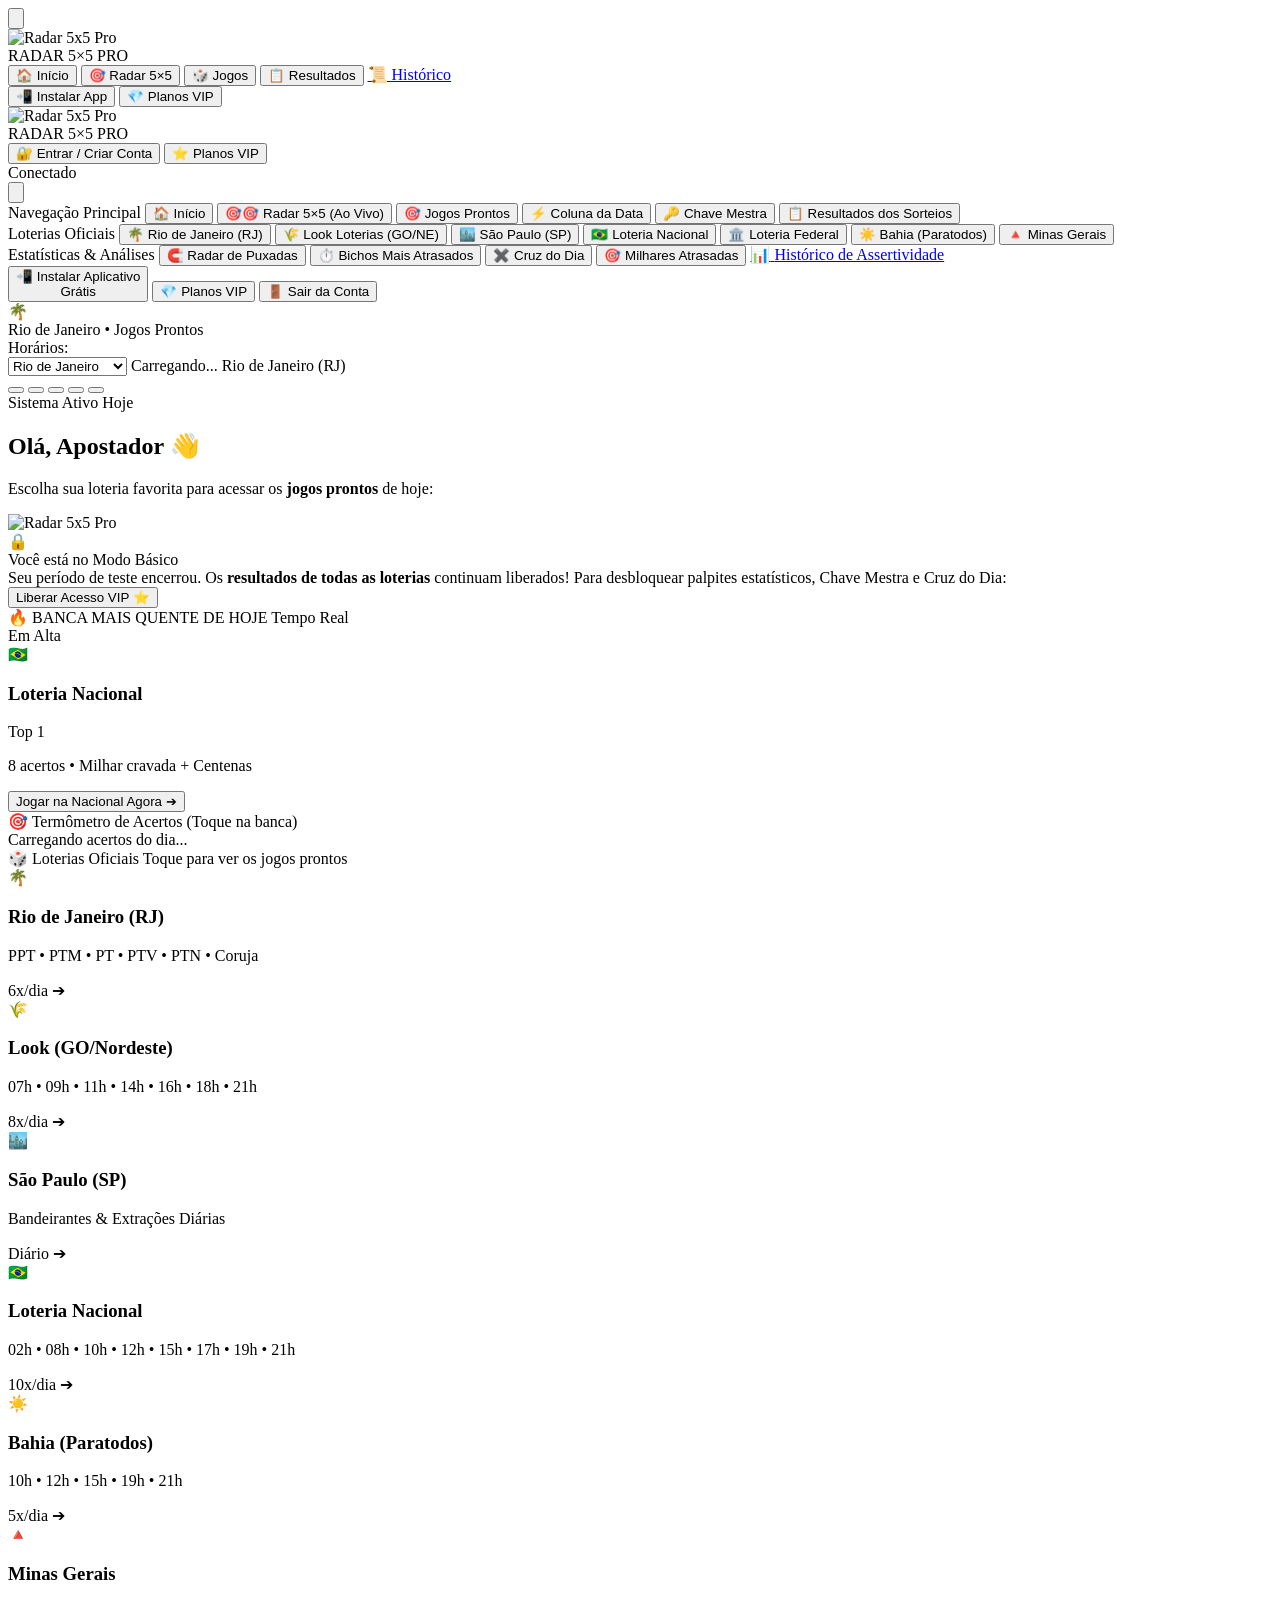
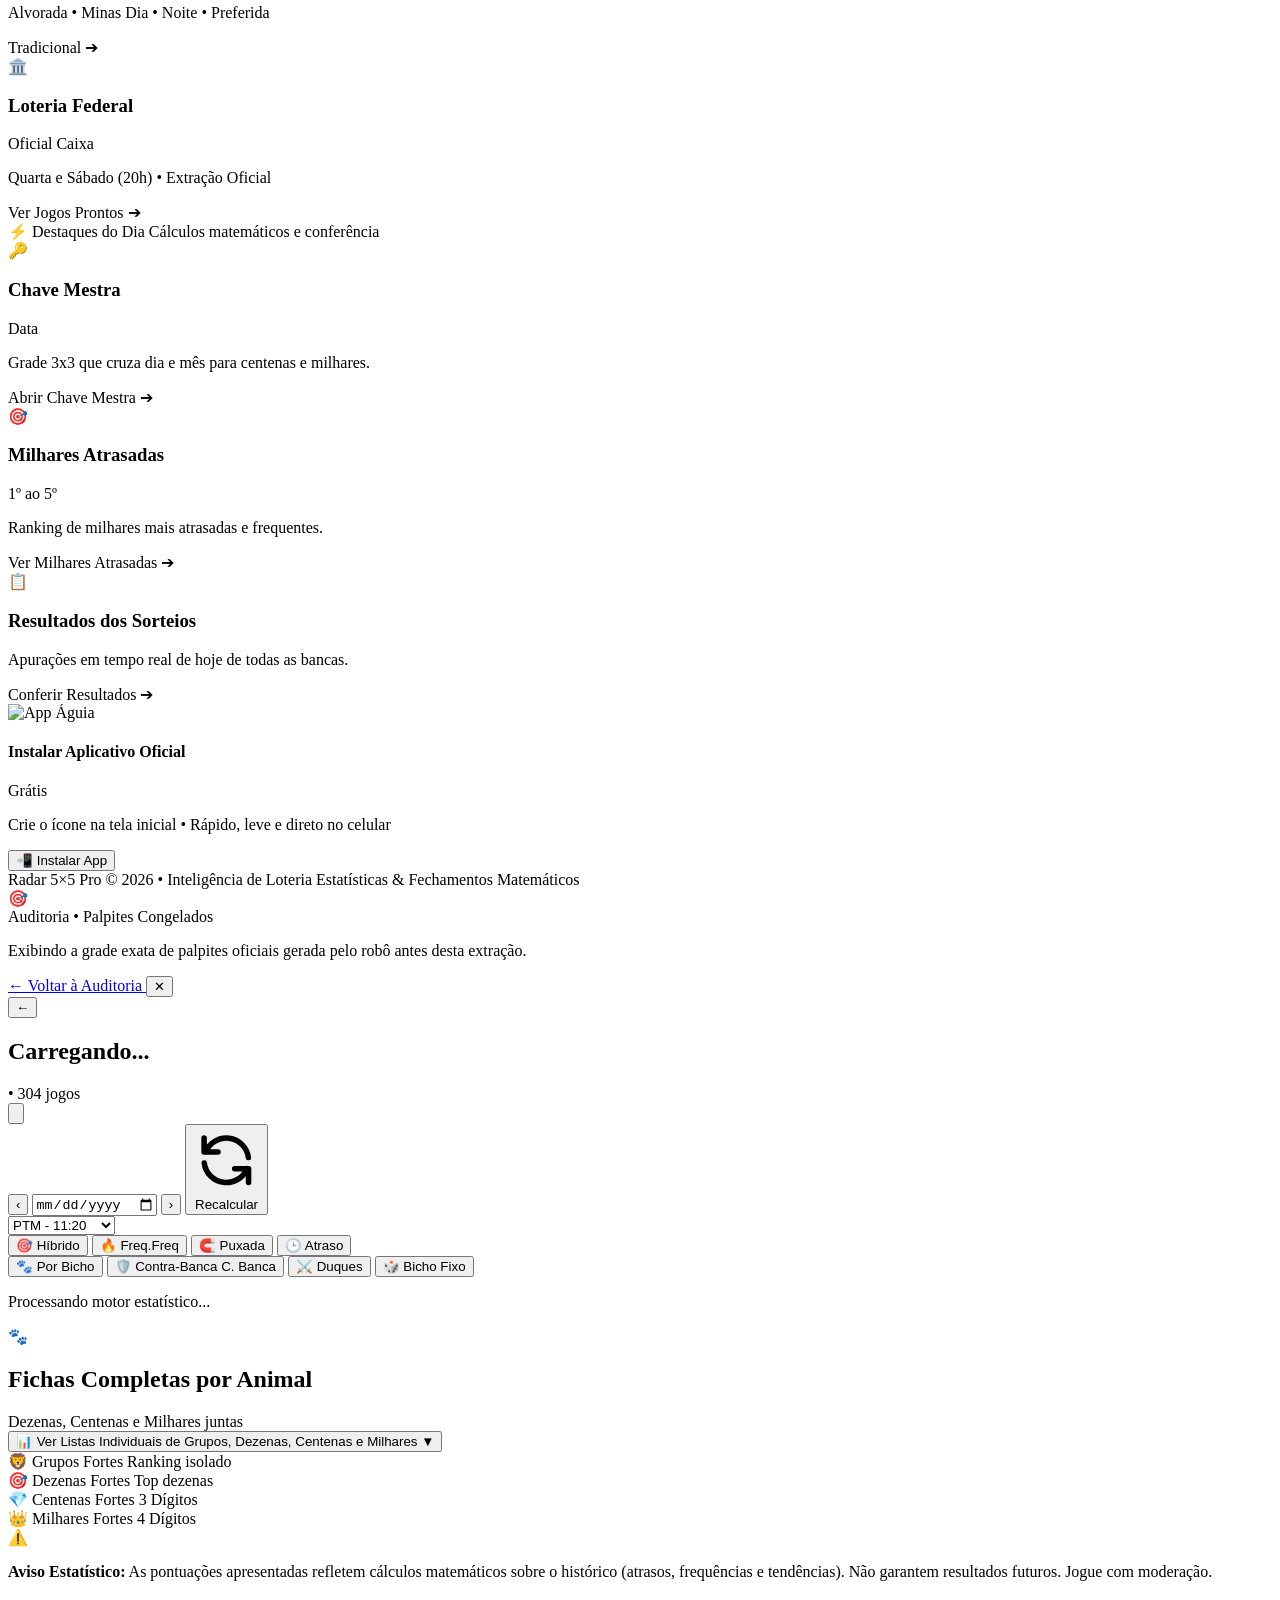
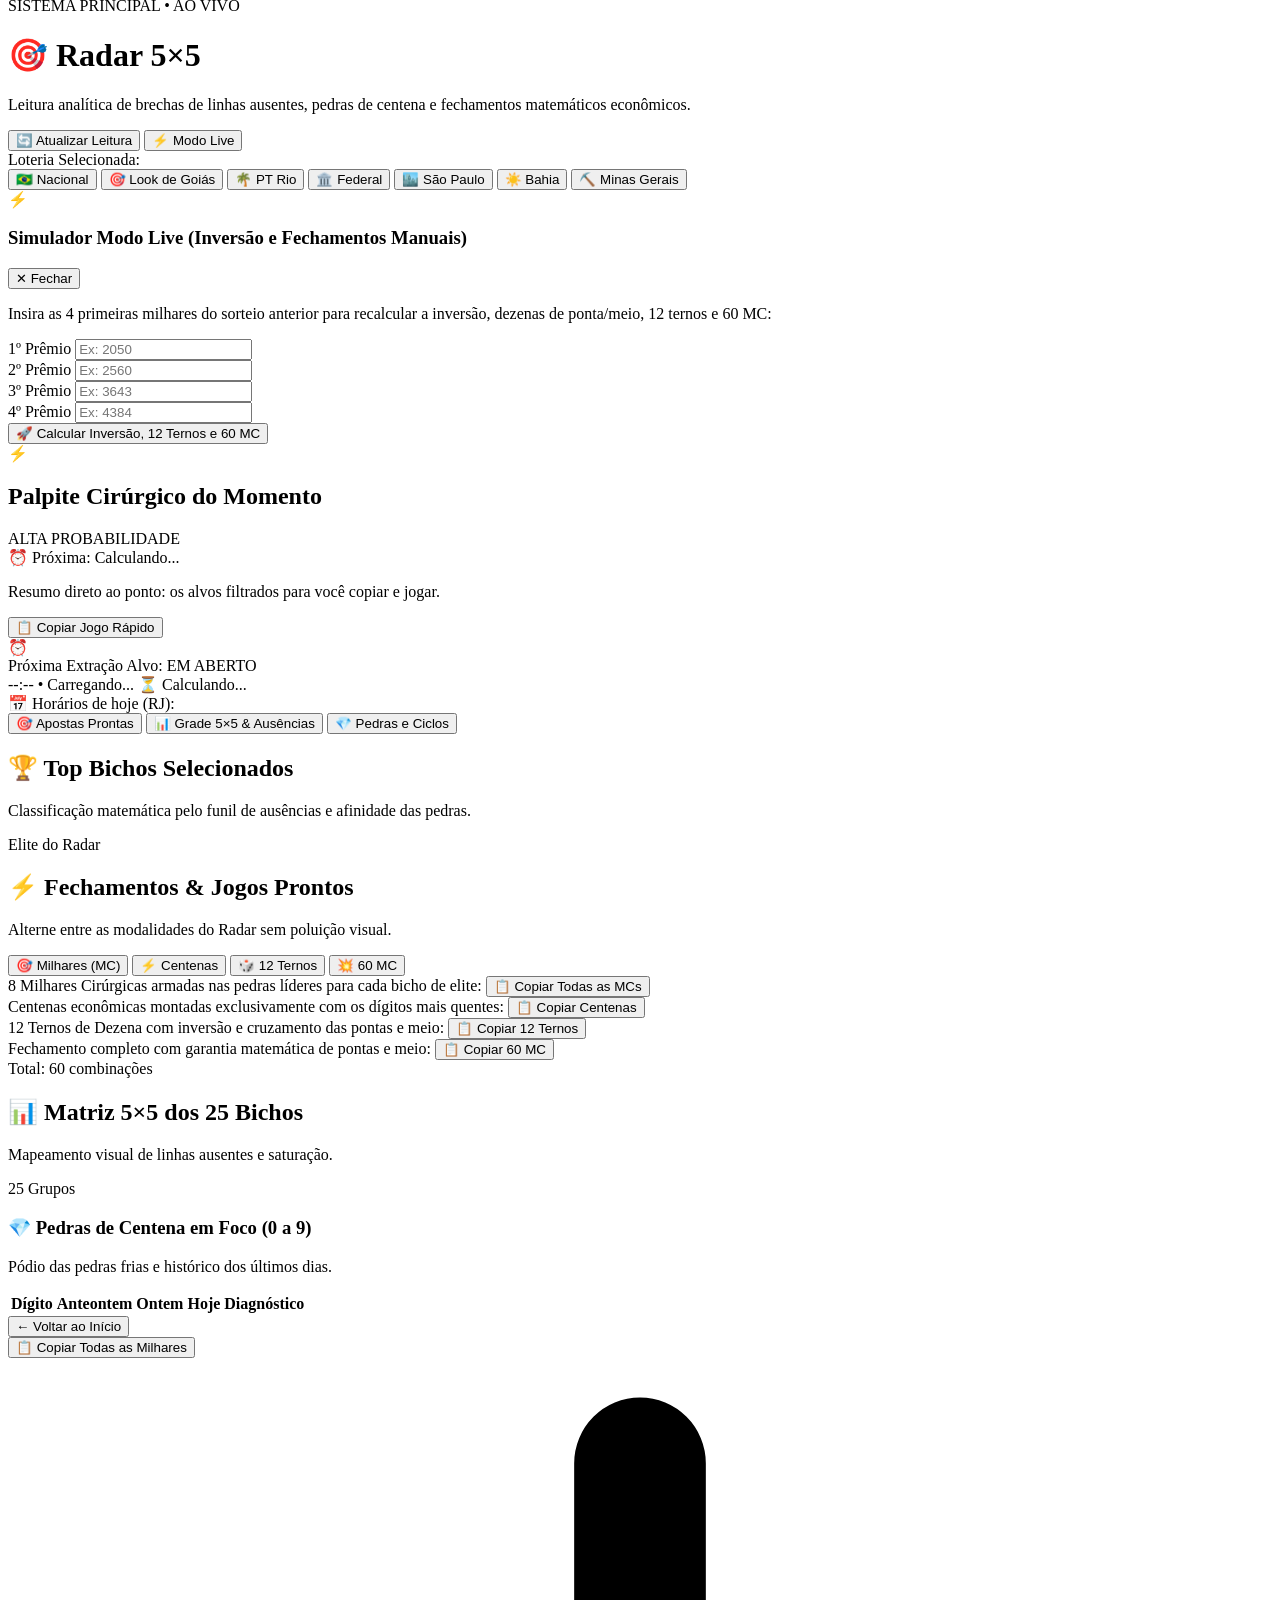
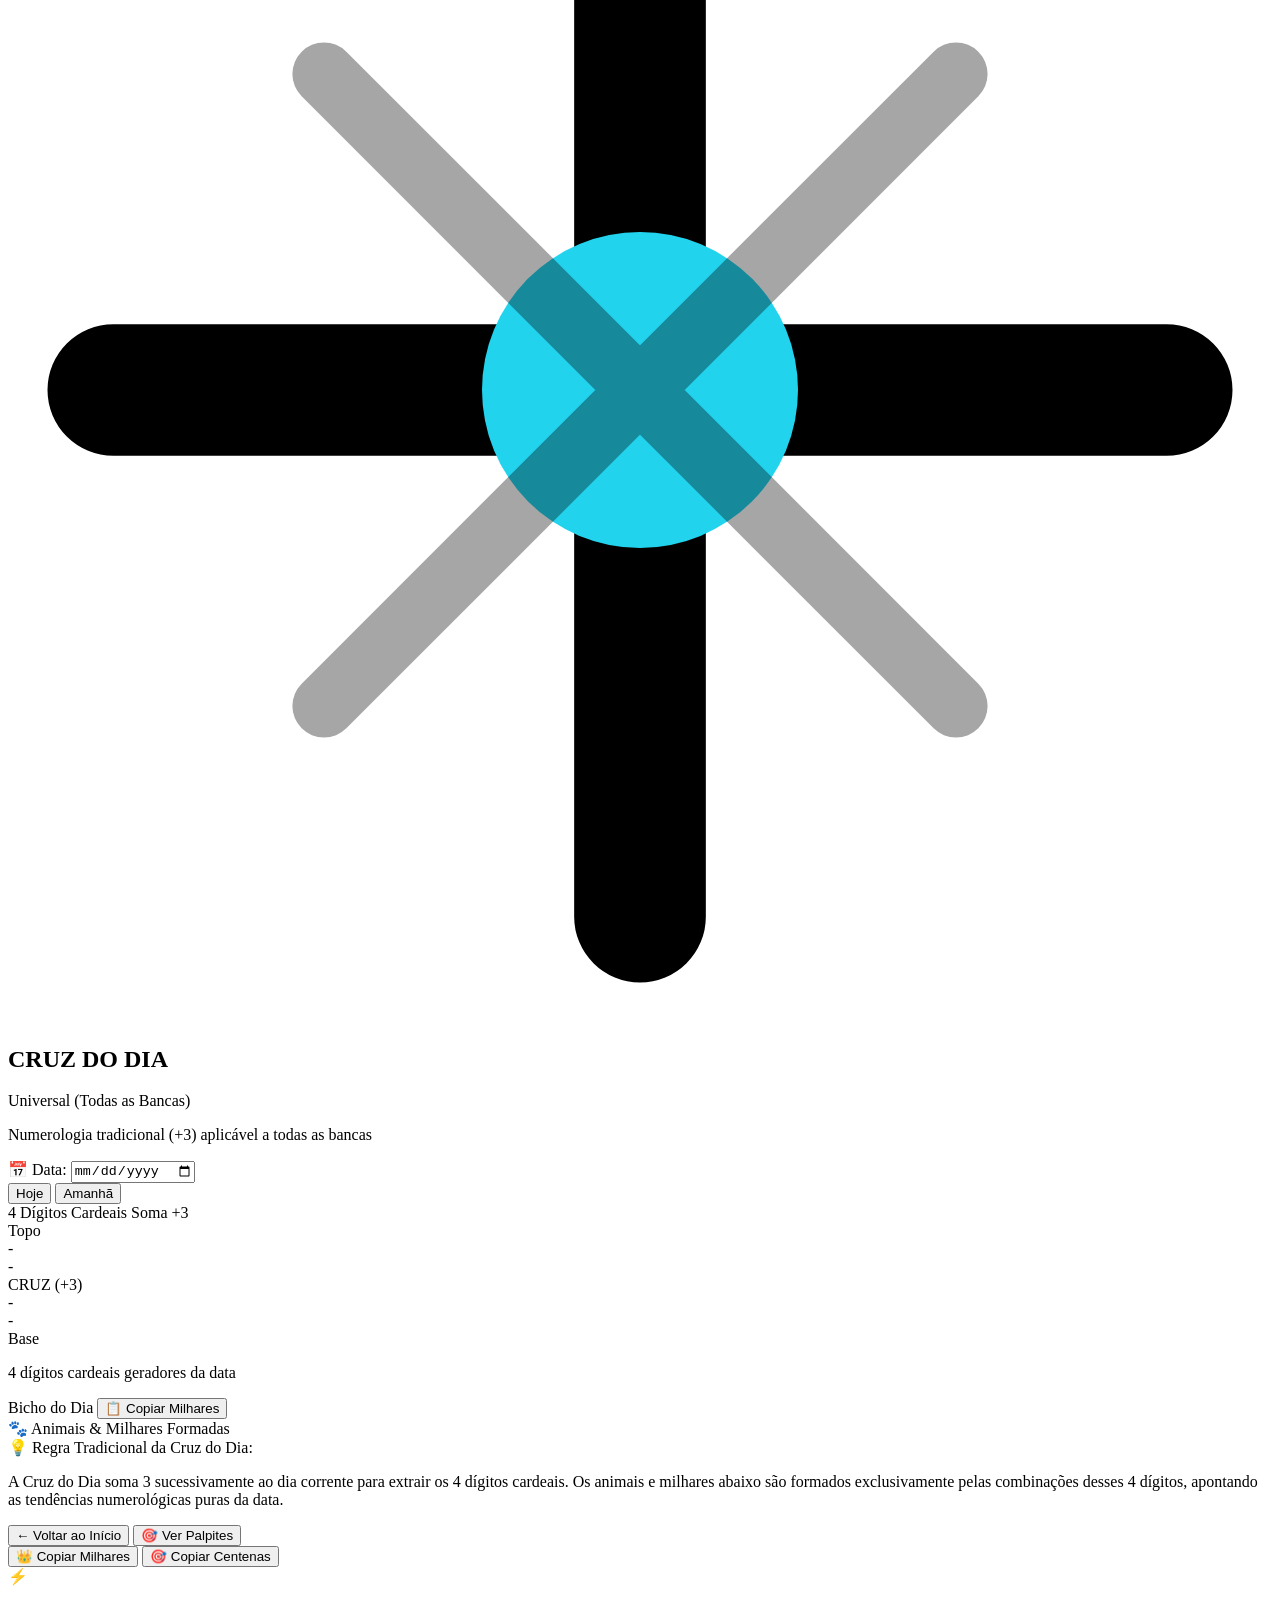
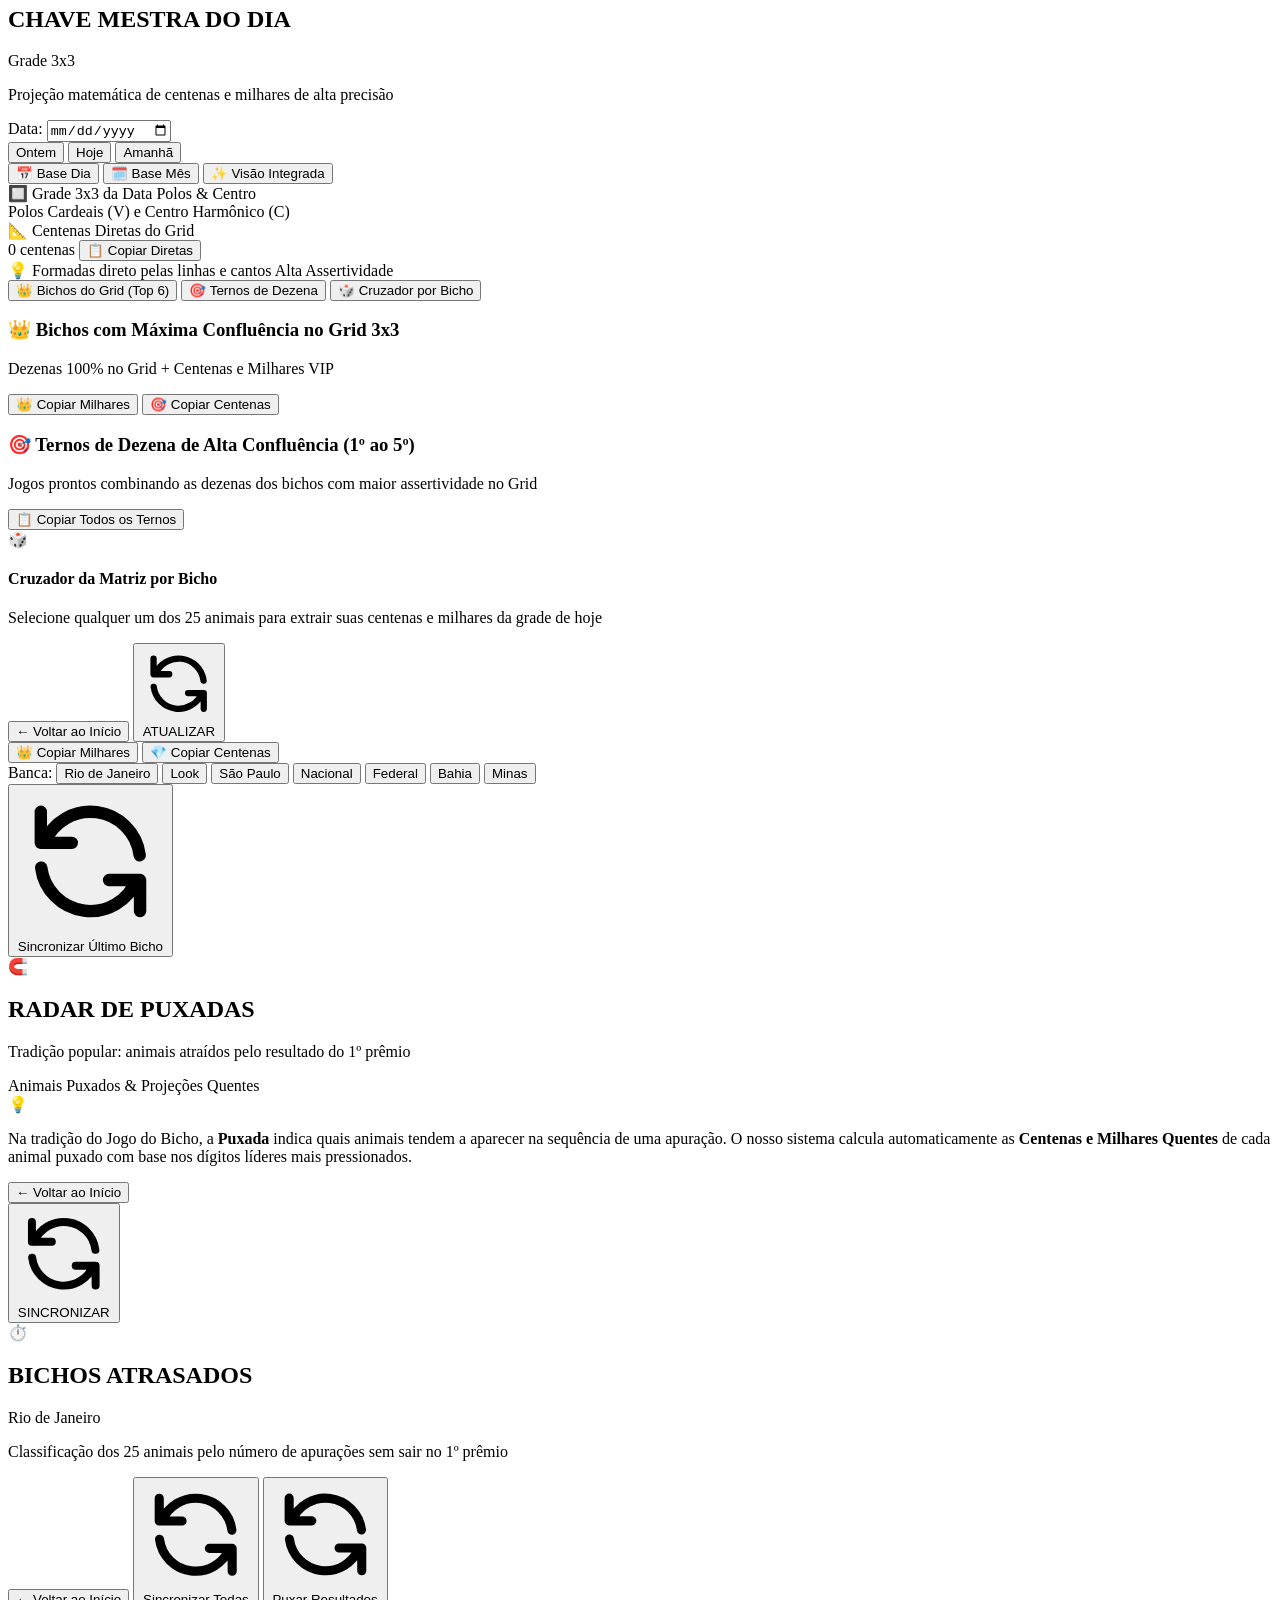
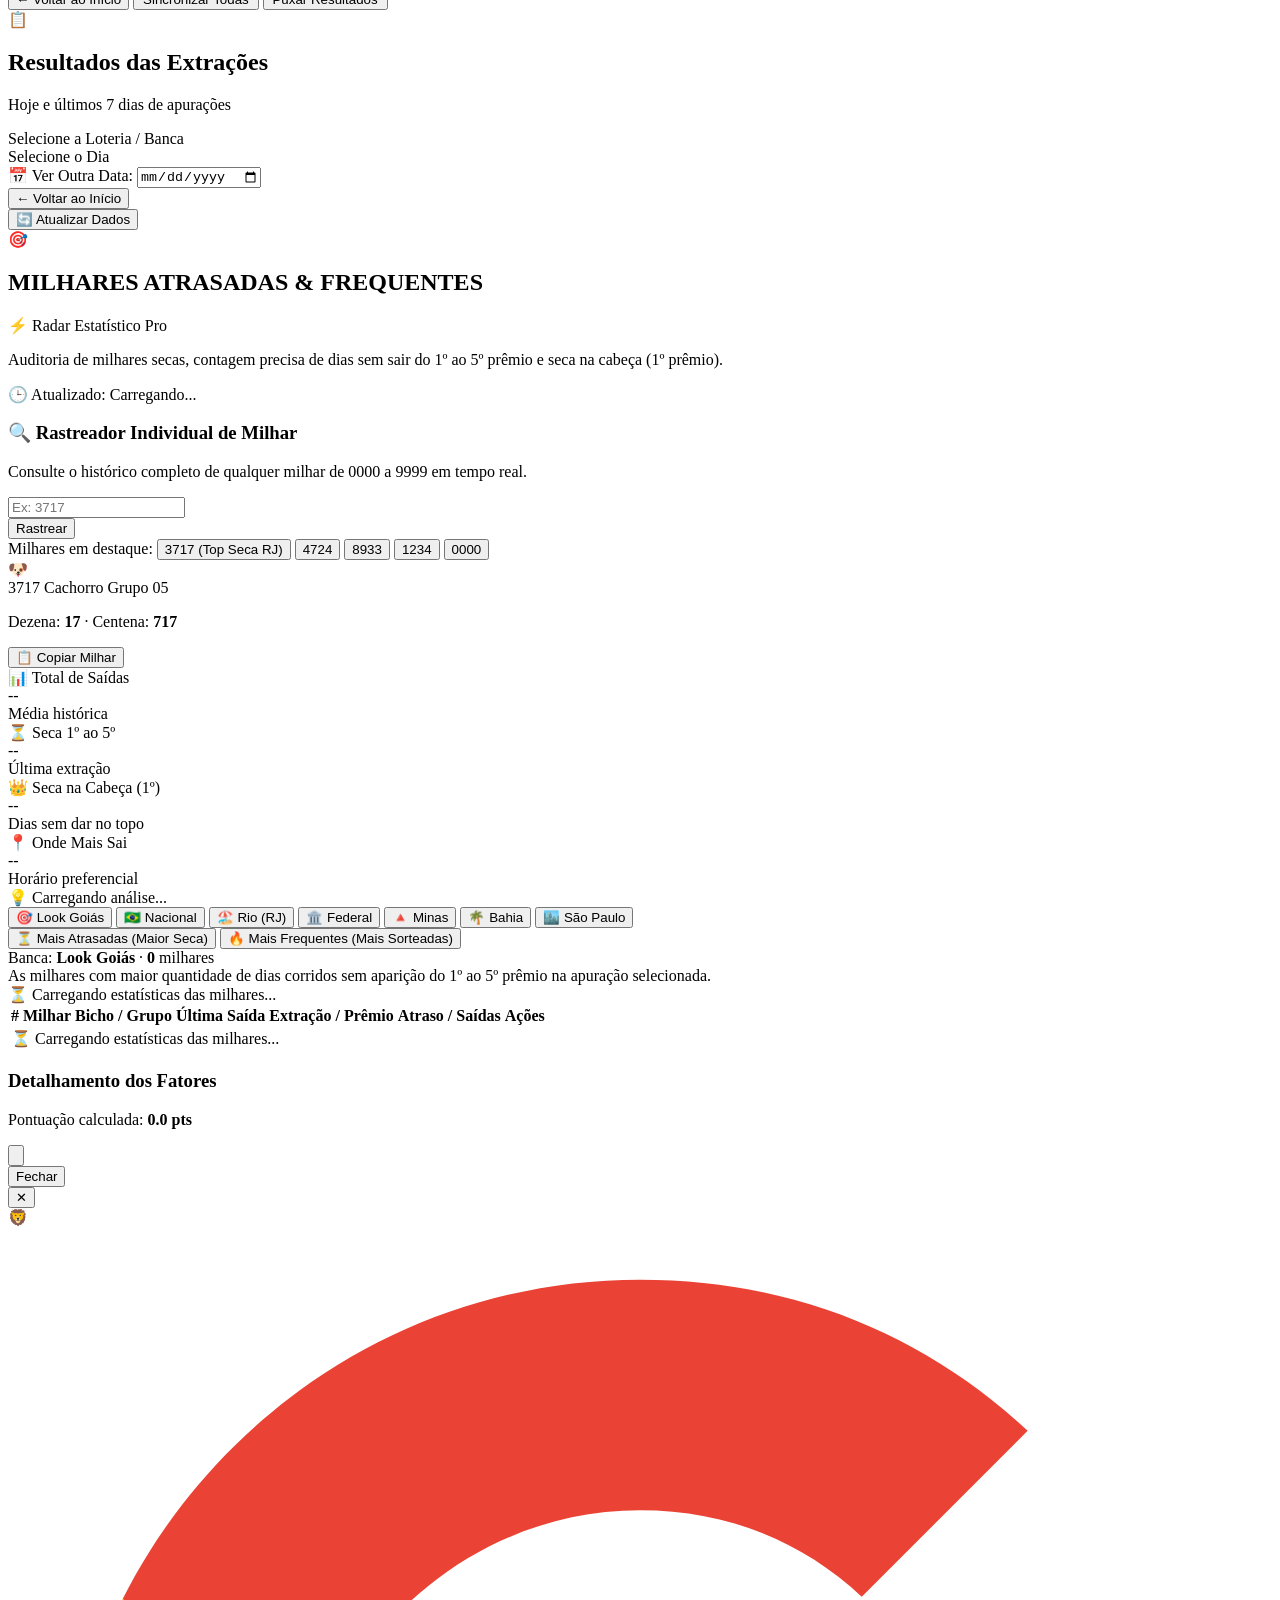
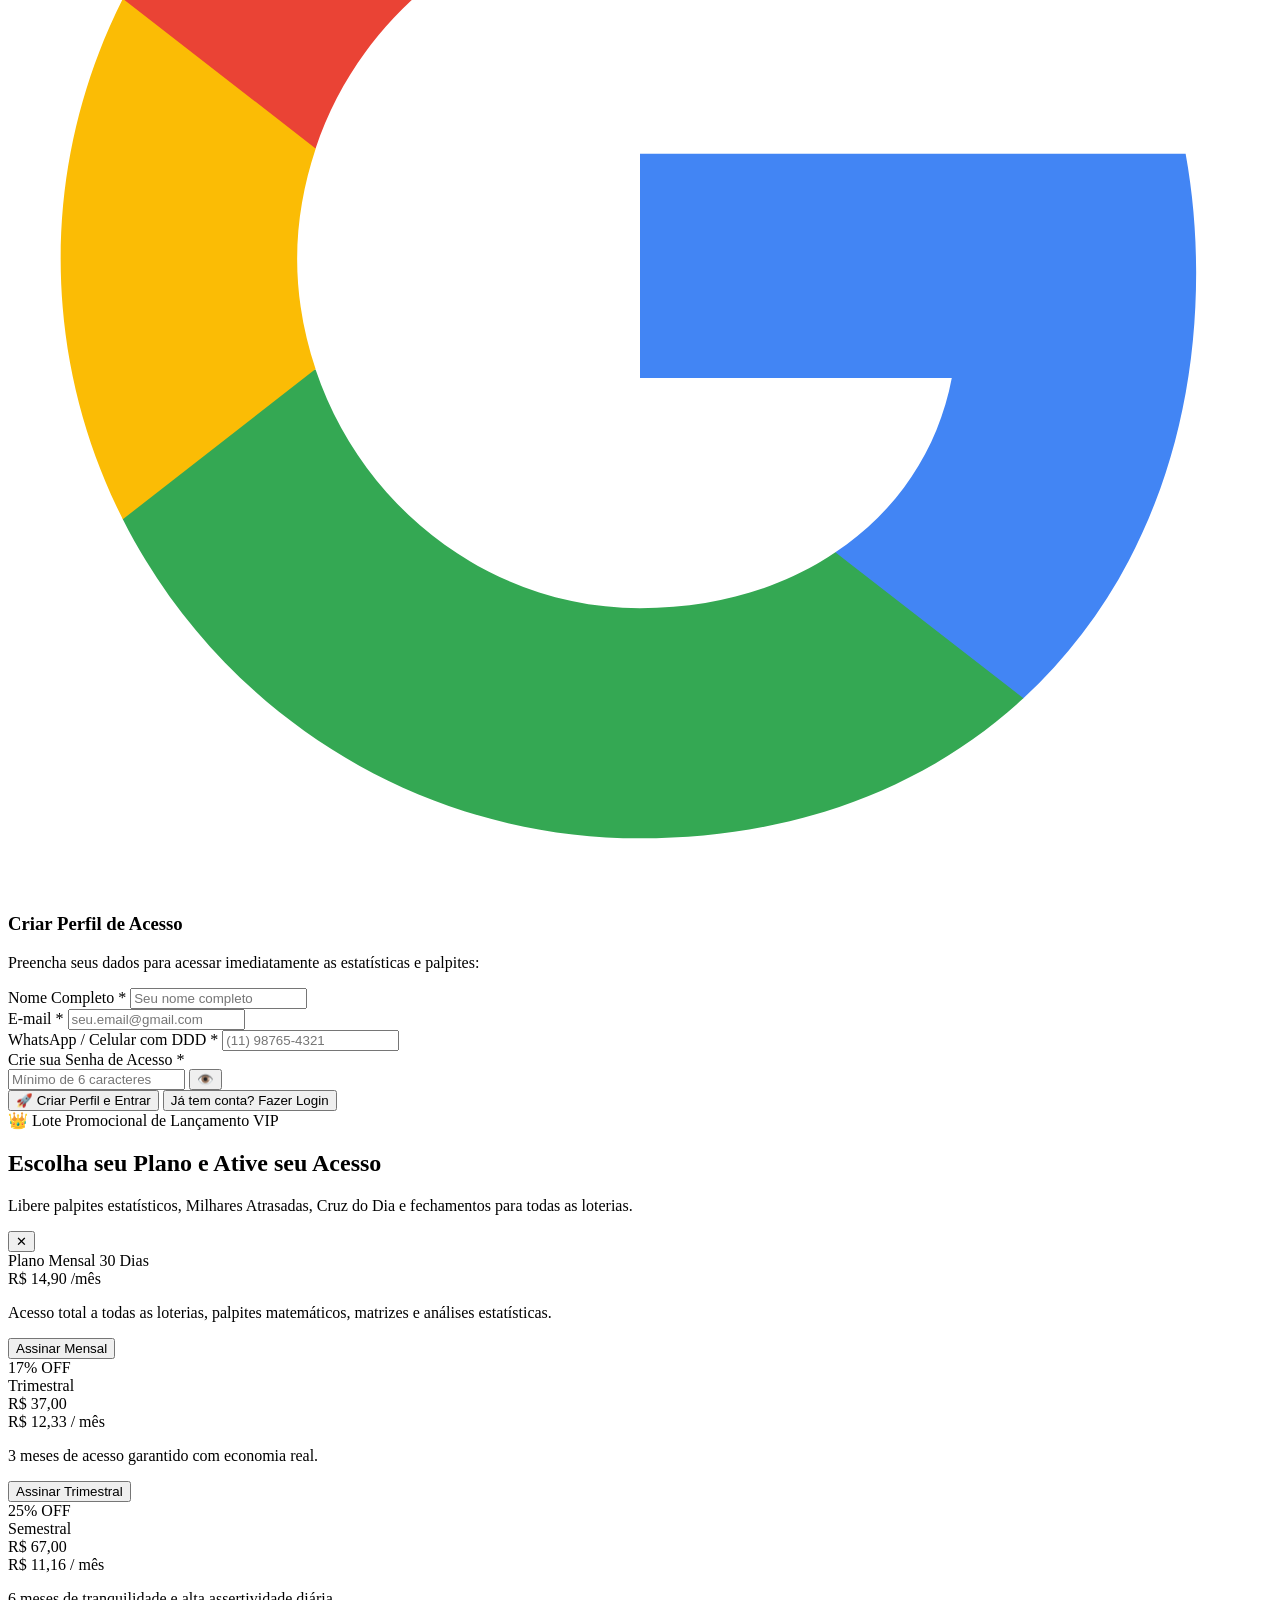
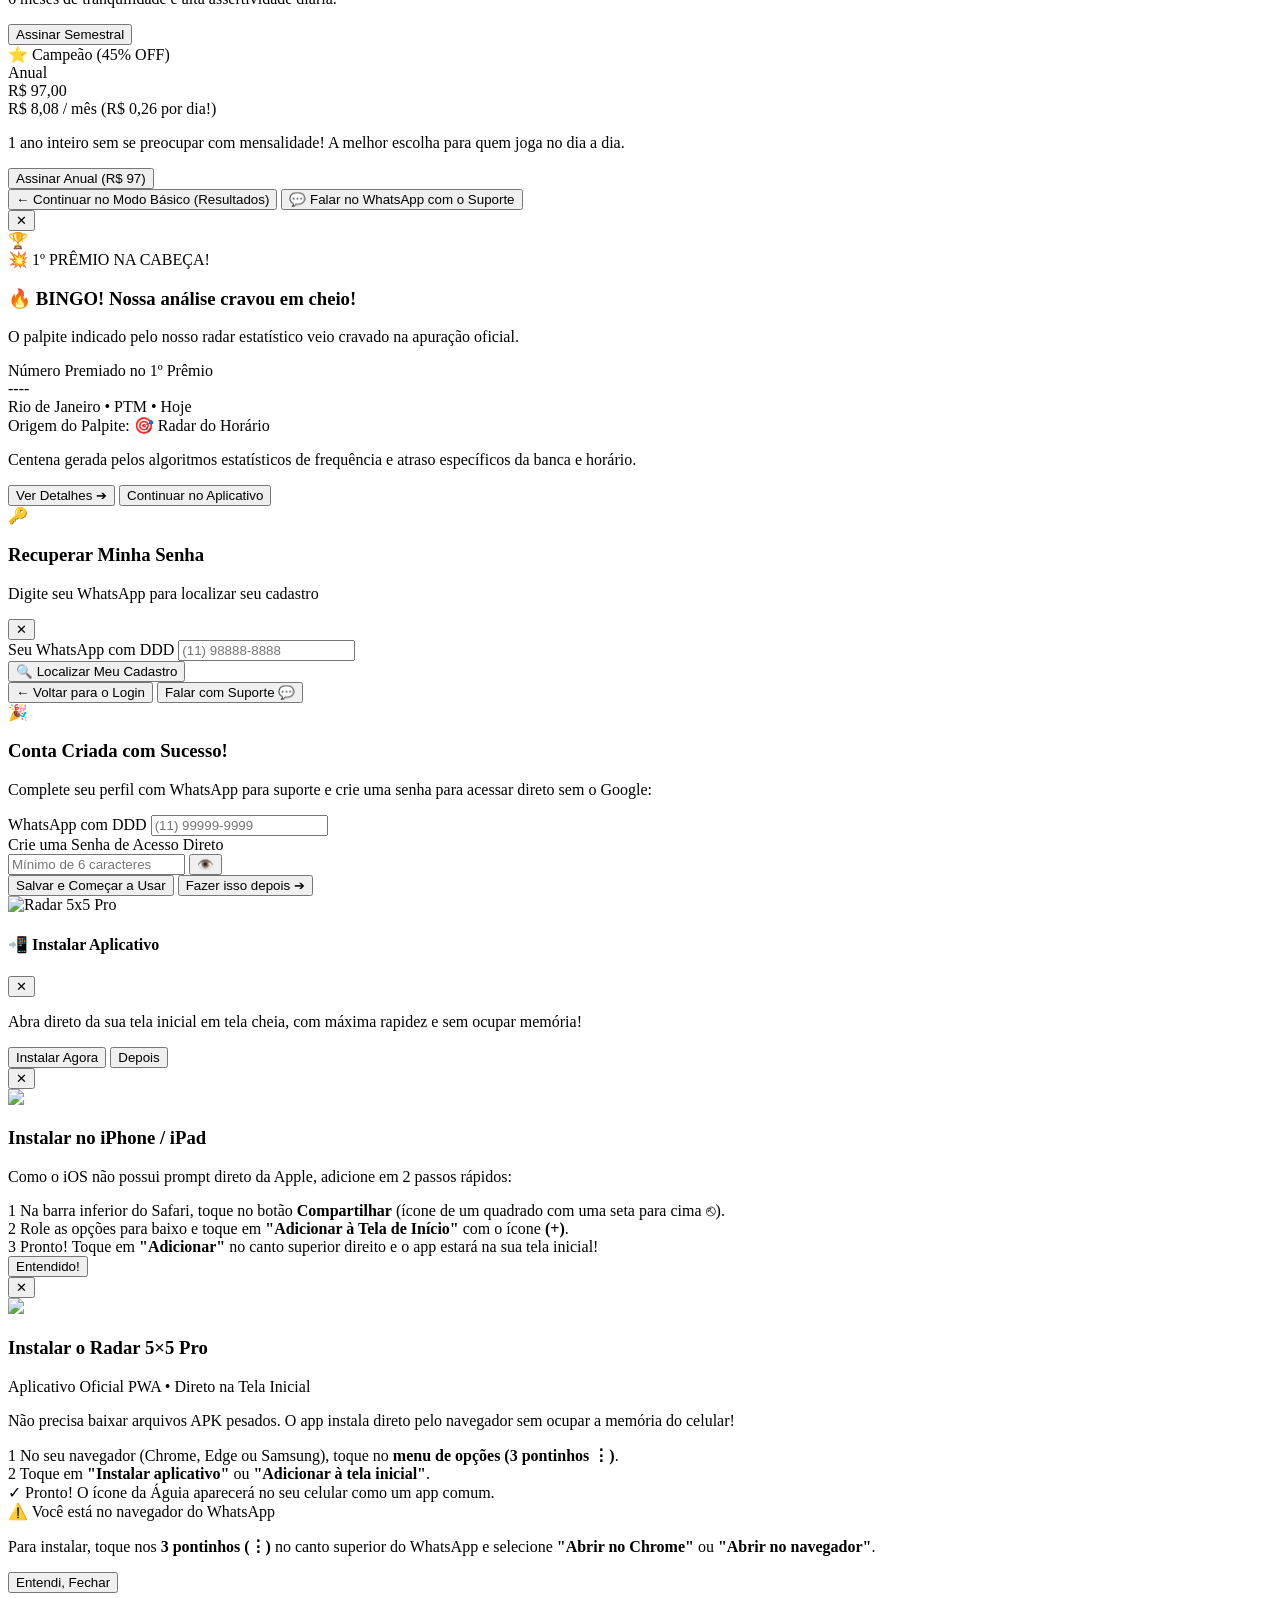
==== frontend/index.html @ 2bdca21e "fix(index): change WhatsApp support greeting to generic Suporte" ====
<!DOCTYPE html>
<html lang="pt-BR" class="dark">
<head>
  <meta charset="UTF-8" />
  <script>
    if ('serviceWorker' in navigator) {
      navigator.serviceWorker.getRegistrations().then(function(regs) {
        for (let r of regs) r.unregister();
      });
    }
    if ('caches' in window) {
      caches.keys().then(function(keys) {
        for (let k of keys) caches.delete(k);
      });
    }
  </script>
  <meta http-equiv="Cache-Control" content="no-cache, no-store, must-revalidate" />
  <meta http-equiv="Pragma" content="no-cache" />
  <meta http-equiv="Expires" content="0" />
  <link rel="dns-prefetch" href="//cdn.tailwindcss.com" />
  <link rel="preconnect" href="https://cdn.tailwindcss.com" crossorigin />
  <meta name="viewport" content="width=device-width, initial-scale=1.0, maximum-scale=1.0, user-scalable=no" />
  <title>RADAR 5×5 PRO — Inteligência de Loteria & Fechamentos</title>
  <!-- Tailwind CSS CDN -->
  <script src="https://cdn.tailwindcss.com"></script>
  <!-- Google Identity Services (Sign In with Google) -->
    <script>
    tailwind.config = {
      darkMode: 'class',
      theme: {
        extend: {
          colors: {
            brand: {
              50: '#eef2ff',
              100: '#e0e7ff',
              500: '#6366f1',
              600: '#4f46e5',
              700: '#4338ca',
              900: '#312e81',
            }
          }
        }
      }
    }
  </script>
    <!-- PWA & Mobile Web App Meta Tags -->
  <link rel="manifest" href="/manifest.json?v=2.0" />
  <meta name="theme-color" content="#0B0F19" />
  <meta name="mobile-web-app-capable" content="yes" />
  <meta name="apple-mobile-web-app-capable" content="yes" />
  <meta name="apple-mobile-web-app-status-bar-style" content="black-translucent" />
  <meta name="apple-mobile-web-app-title" content="Radar 5x5" />
  <link rel="apple-touch-icon" href="/img/apple-touch-icon.png?v=2.0" />
  <link rel="apple-touch-icon" sizes="180x180" href="/img/apple-touch-icon.png?v=2.0" />
  <link rel="apple-touch-icon" sizes="192x192" href="/img/icon-192.png?v=2.0" />
  <link rel="icon" type="image/png" href="/img/favicon.png?v=108.0" />
  <link rel="stylesheet" href="/css/style.css?v=1793032831" />
  <!-- Prevenção imediata de flash da tela de login para usuários autenticados -->
  <script>
    (function() {
      try {
        var t = localStorage.getItem('bicho_tenant') || sessionStorage.getItem('bicho_tenant');
        if (t) {
          document.documentElement.classList.add('is-authenticated');
        }
      } catch(e) {}
    })();
  </script>
  <style>
    /* Modo Degustação / Navegação Livre para Visitantes */
    #app-auth-gate {
      display: none;
    }
    #app-auth-gate.is-open {
      display: block !important;
    }
    #app-main-header {
      display: block !important;
    }
    #main-content-container {
      display: block !important;
      pointer-events: auto !important;
    }
    /* Barra de Navegação Mobile Flutuante Ativa */
    #mob-bottom-nav {
      display: block !important;
      pointer-events: auto !important;
    }
    @media (min-width: 768px) {
      #mob-bottom-nav,
      html.is-authenticated #mob-bottom-nav {
        display: none !important;
      }
    }
  </style>
  <script>
    function switchAuthGateTab(tab) {
      var tabLogin = document.getElementById('tab-auth-login');
      var tabReg = document.getElementById('tab-auth-register');
      var panelLogin = document.getElementById('panel-auth-login');
      var panelReg = document.getElementById('panel-auth-register');

      var activeClass = 'py-2.5 rounded-xl font-bold text-xs transition-all flex items-center justify-center gap-1.5 bg-amber-500 text-slate-950 shadow-md shadow-amber-500/20 cursor-pointer select-none';
      var inactiveClass = 'py-2.5 rounded-xl font-bold text-xs transition-all flex items-center justify-center gap-1.5 text-slate-400 hover:text-white cursor-pointer select-none';

      if (tab === 'login') {
        if (tabLogin) tabLogin.className = activeClass;
        if (tabReg) tabReg.className = inactiveClass;
        if (panelLogin) panelLogin.classList.remove('hidden');
        if (panelReg) panelReg.classList.add('hidden');
      } else {
        if (tabReg) tabReg.className = activeClass;
        if (tabLogin) tabLogin.className = inactiveClass;
        if (panelReg) panelReg.classList.remove('hidden');
        if (panelLogin) panelLogin.classList.add('hidden');
      }
    }
    window.switchAuthGateTab = switchAuthGateTab;

    function toggleEmailSignupForm() {
      var c = document.getElementById('container-email-signup');
      var icon = document.getElementById('icon-toggle-email');
      if (!c) return;
      var isHidden = c.classList.contains('hidden');
      if (isHidden) {
        c.classList.remove('hidden');
        if (icon) icon.classList.add('rotate-180');
        var nameInput = document.getElementById('reg-input-name');
        if (nameInput) setTimeout(function() { nameInput.focus(); }, 50);
      } else {
        c.classList.add('hidden');
        if (icon) icon.classList.remove('rotate-180');
      }
    }
    window.toggleEmailSignupForm = toggleEmailSignupForm;


    function triggerGoogleOneTap() {
      if (window.google && window.google.accounts && window.google.accounts.id) {
        window.google.accounts.id.prompt();
      } else {
        if (typeof showToast === 'function') {
          showToast('Serviço Google inicializando... Ou preencha os dados abaixo.', 'info');
        }
      }
    }
    window.triggerGoogleOneTap = triggerGoogleOneTap;
  </script>

  <script>
    (function() {
      try {
        var hash = window.location.hash.replace('#', '');
        var saved = localStorage.getItem('bicho_active_screen');
        var valid = ['home', 'palpites', 'coluna-data', 'cruz', 'puxadas', 'atrasados', 'resultados', 'milhares-atrasadas', 'centena-master', 'matriz'];
        var target = (hash && valid.indexOf(hash) !== -1) ? hash : ((saved && valid.indexOf(saved) !== -1) ? saved : 'home');
        if (target && target !== 'home') {
          document.documentElement.setAttribute('data-initial-screen', target);
        }
      } catch(e) {}
    })();
  </script>
  <style id="screen-persistence-styles">
    html[data-initial-screen] #view-home { display: none !important; }
    html[data-initial-screen="palpites"] #view-palpites { display: block !important; }
    html[data-initial-screen="coluna-data"] #view-coluna-data { display: block !important; }
    html[data-initial-screen="cruz"] #view-cruz { display: block !important; }
    html[data-initial-screen="puxadas"] #view-puxadas { display: block !important; }
    html[data-initial-screen="atrasados"] #view-atrasados { display: block !important; }
    html[data-initial-screen="resultados"] #view-resultados { display: block !important; }
    html[data-initial-screen="milhares-atrasadas"] #view-milhares-atrasadas { display: block !important; }
    html[data-initial-screen="centena-master"] #view-centena-master { display: block !important; }
    html[data-initial-screen="matriz"] #view-matriz { display: block !important; }

    /* Ocultar elementos de instalacao PWA para quem ja baixou/instalou */
    html.app-is-installed #home-card-install-app,
    html.app-is-installed #auth-gate-install-box,
    html.app-is-installed #btn-drawer-install,
    html.app-is-installed #pwa-install-banner,
    html.app-is-installed .pwa-install-btn,
    html.app-is-installed [data-pwa-install] {
      display: none !important;
    }
  </style>
  <!-- Captura antecipada e deteccao de PWA instalado -->
  <script>
    (function() {
      // Se já está instalado (Standalone / PC app / Mobile app / Marcado no LocalStorage)
      var isInstalled = window.matchMedia('(display-mode: standalone)').matches ||
                        window.matchMedia('(display-mode: window-controls-overlay)').matches ||
                        window.navigator.standalone === true ||
                        localStorage.getItem('pwa_installed') === 'true';
      if (isInstalled) {
        document.documentElement.classList.add('app-is-installed');
        try { localStorage.setItem('pwa_installed', 'true'); } catch (e) {}
      }
    })();
    window._deferredPWAInstallPrompt = null;
    window.addEventListener('beforeinstallprompt', function(e) {
      e.preventDefault();
      window._deferredPWAInstallPrompt = e;
      console.log('[PWA HEAD] Evento beforeinstallprompt capturado com sucesso!');
    });
  </script>
</head>
<body class="bg-slate-950 text-slate-100 min-h-screen pb-24 md:pb-12 antialiased selection:bg-indigo-500 selection:text-white overflow-x-hidden w-full max-w-full relative">

  <!-- Header Superior Fixo -->
  <header id="app-main-header" class="sticky top-0 z-40 bg-slate-900/90 backdrop-blur-md border-b border-slate-800/80 w-full max-w-full overflow-x-hidden">
    <div class="max-w-6xl mx-auto px-2 sm:px-4 py-2 flex items-center justify-between gap-1.5 sm:gap-3">
      <!-- Lado Esquerdo: Botao Gaveta + Logo -->
      <div class="flex items-center gap-1.5 sm:gap-3 shrink-0">
        <button type="button" id="btn-toggle-drawer" onclick="toggleDrawer()"
          class="p-2 rounded-xl bg-slate-800/80 hover:bg-slate-700/90 border border-slate-700/60 hover:border-slate-500 text-slate-200 transition-all flex items-center justify-center shadow-sm active:scale-95 cursor-pointer shrink-0"
          title="Abrir Menu Lateral">
          <svg class="w-5 h-5" fill="none" stroke="currentColor" viewBox="0 0 24 24"><path stroke-linecap="round" stroke-linejoin="round" stroke-width="2" d="M4 6h16M4 12h16M4 18h16"/></svg>
        </button>

        <div class="flex items-center gap-1.5 sm:gap-2.5 cursor-pointer shrink-0" onclick="switchScreen('home')" title="Ir para o Inicio">
          <div class="w-8 h-8 sm:w-10 sm:h-10 rounded-xl bg-gradient-to-b from-slate-800 to-slate-950 border border-amber-500/60 shadow-lg shadow-amber-500/30 flex items-center justify-center p-0.5 shrink-0 overflow-hidden group hover:border-amber-400 hover:shadow-amber-500/50 transition-all">
            <img src="/img/eagle_radar_icon.png?v=87.0" alt="Radar 5x5 Pro" class="w-full h-full object-contain filter drop-shadow-[0_0_8px_rgba(245,158,11,0.5)] group-hover:scale-105 transition-transform" />
          </div>
          <div class="flex items-center gap-1 whitespace-nowrap shrink-0">
            <span class="text-xs sm:text-base font-black tracking-tight text-white leading-none flex items-center gap-1.5">RADAR <span class="text-transparent bg-clip-text bg-gradient-to-r from-amber-400 via-yellow-300 to-amber-500 font-black">5×5</span></span>
            <span class="text-[8px] sm:text-[10px] font-black px-1.5 py-0.5 rounded bg-amber-500/20 text-amber-300 border border-amber-500/40 leading-none tracking-widest uppercase">PRO</span>
          </div>
        </div>
      </div>

      <!-- Lado Direito: Navegação Desktop e Status -->
      <div class="flex items-center gap-2">
        <!-- Navegação Desktop -->
        <nav class="hidden md:flex items-center gap-1.5">
          <button type="button" onclick="switchScreen('home')" id="nav-btn-home" class="px-3 py-1.5 rounded-xl text-xs font-semibold bg-indigo-600 text-white shadow-sm transition-all">🏠 Início</button>
          <button type="button" onclick="switchScreen('aps')" id="nav-btn-aps" class="px-3 py-1.5 rounded-xl text-xs font-bold text-amber-400 hover:text-white hover:bg-slate-800 transition-all border border-amber-500/40 bg-amber-500/10">🎯 Radar 5×5</button>
          <button type="button" onclick="switchScreen('palpites')" id="nav-btn-palpites" class="px-3 py-1.5 rounded-xl text-xs font-semibold text-slate-300 hover:text-white hover:bg-slate-800 transition-all">🎲 Jogos</button>
          <button type="button" onclick="switchScreen('resultados')" id="nav-btn-resultados" class="px-3 py-1.5 rounded-xl text-xs font-semibold text-slate-300 hover:text-white hover:bg-slate-800 transition-all">📋 Resultados</button>
          <a href="/historico" class="px-3 py-1.5 rounded-xl text-xs font-semibold text-slate-300 hover:text-white hover:bg-slate-800 transition-colors">📜 Histórico</a>
        </nav>

        <button type="button" id="btn-header-install" onclick="triggerPWAInstall()"
          class="hidden sm:inline-flex px-2.5 py-1 rounded-full bg-gradient-to-r from-emerald-500/20 to-teal-500/20 border border-emerald-500/40 hover:border-emerald-400 text-emerald-300 text-xs font-black items-center gap-1.5 transition-transform hover:scale-105 cursor-pointer shadow-sm shrink-0">
          <span>📲</span> <span>Instalar App</span>
        </button>
        <button type="button" id="btn-header-plans"  onclick="openPlansModal()"
          class="hidden sm:inline-flex px-2.5 py-1 rounded-full bg-gradient-to-r from-amber-500/20 to-orange-500/20 border border-amber-500/40 hover:border-amber-400 text-amber-300 text-xs font-black items-center gap-1.5 transition-transform hover:scale-105 cursor-pointer shadow-sm shrink-0">
          <span>💎</span> <span>Planos VIP</span>
        </button>
        <div id="user-badge-desktop" class="flex items-center gap-1.5 shrink-0"></div>
      </div>
    </div>
  </header>

  <!-- =========================================================================
       MENU GAVETA LATERAL (SIDEBAR DRAWER) - VISUAL LIMPO E DIRETO AO PONTO
       ========================================================================= -->
  <div id="drawer-overlay" onclick="closeDrawer()"
    class="fixed inset-0 z-50 bg-black/75 backdrop-blur-sm hidden opacity-0 transition-opacity duration-300 cursor-pointer">
  </div>

  <aside id="drawer-menu"
    class="fixed top-0 left-0 bottom-0 z-[60] w-72 sm:w-80 bg-[#090D16] border-r border-slate-800/80 shadow-2xl p-4 flex flex-col justify-between transform -translate-x-full transition-transform duration-300 ease-in-out overflow-y-auto">
    
    <!-- Conteúdo Superior -->
    <div class="space-y-4">
      <!-- Cabeçalho do Menu com Logo Oficial -->
      <div class="flex items-center justify-between pb-3 border-b border-slate-800/80">
        <div class="flex items-center gap-2.5 cursor-pointer shrink-0" onclick="navigateTo(null, 'home')">
          <div class="w-10 h-10 sm:w-11 sm:h-11 rounded-xl bg-gradient-to-b from-slate-800 to-slate-950 border border-amber-500/60 shadow-lg shadow-amber-500/30 flex items-center justify-center p-0.5 shrink-0 overflow-hidden">
            <img src="/img/eagle_radar_icon.png?v=87.0" alt="Radar 5x5 Pro" class="w-full h-full object-contain filter drop-shadow-[0_0_8px_rgba(245,158,11,0.5)]" />
          </div>
          <div>
            <div class="flex items-center gap-1.5 whitespace-nowrap">
              <span class="text-sm font-black tracking-wider text-slate-100 flex items-center gap-1.5">RADAR <span class="text-amber-400">5×5</span></span>
              <span class="text-[9px] font-black px-1.5 py-0.5 rounded bg-emerald-500/20 text-emerald-300 border border-emerald-500/40 uppercase tracking-wider">PRO</span>
            </div>
            <div class="mt-2 flex items-center gap-2">
            <button type="button" onclick="closeDrawer(); showAuthGateModal();" id="drawer-login-btn" class="px-2.5 py-1 rounded-lg bg-slate-800 hover:bg-slate-700 text-slate-300 text-[11px] font-bold border border-slate-700 cursor-pointer transition-colors">
              🔐 Entrar / Criar Conta
            </button>
            <button type="button" onclick="closeDrawer(); openPlansModal();" id="drawer-plans-btn" class="px-2.5 py-1 rounded-lg bg-gradient-to-r from-amber-500 to-yellow-500 text-slate-950 text-[11px] font-black cursor-pointer shadow-sm">
              ⭐ Planos VIP
            </button>
          </div>
          <div id="drawer-user-status" class="text-[10px] text-slate-400 flex items-center gap-1.5 mt-0.5">
              <span class="w-1.5 h-1.5 rounded-full bg-emerald-400 animate-pulse"></span>
              <span id="drawer-user-label" class="font-medium text-slate-300">Conectado</span>
            </div>
          </div>
        </div>
        <button type="button" onclick="closeDrawer()" class="p-1.5 rounded-lg text-slate-400 hover:text-white hover:bg-slate-800 transition-colors" title="Fechar Menu">
          <svg class="w-5 h-5" fill="none" stroke="currentColor" viewBox="0 0 24 24"><path stroke-linecap="round" stroke-linejoin="round" stroke-width="2" d="M6 18L18 6M6 6l12 12"/></svg>
        </button>
      </div>

      <!-- SEÇÃO 1: NAVEGAÇÃO PRINCIPAL -->
      <div class="space-y-1">
        <span class="text-[10px] uppercase font-black tracking-wider text-slate-500 px-2 block mb-1">Navegação Principal</span>
        
        <button type="button" onclick="navigateTo(null, 'home')" id="sidebar-btn-home"
          class="sidebar-item w-full px-3 py-2 rounded-xl text-xs font-bold flex items-center gap-2.5 text-slate-300 hover:text-white hover:bg-slate-800/60 border border-transparent transition-all cursor-pointer">
          <span class="text-sm">🏠</span>
          <span>Início</span>
        </button>

        <button type="button" onclick="navigateTo(null, 'aps')" id="sidebar-btn-aps" class="w-full flex items-center gap-3 px-3.5 py-2.5 rounded-xl text-sm font-semibold text-amber-400 hover:bg-slate-800/80 hover:text-white transition-all border border-amber-500/20 bg-amber-500/5 mb-1"><span class="text-base">🎯</span><span>🎯 Radar 5×5 (Ao Vivo)</span></button>
          <button type="button" onclick="navigateTo(null, 'palpites')" id="sidebar-btn-palpites"
          class="sidebar-item w-full px-3 py-2 rounded-xl text-xs font-bold flex items-center gap-2.5 text-slate-300 hover:text-white hover:bg-slate-800/60 border border-transparent transition-all cursor-pointer">
          <span class="text-sm">🎯</span>
          <span>Jogos Prontos</span>
        </button>

        <button type="button" onclick="navigateTo(null, 'coluna-data')" id="sidebar-btn-coluna-data"
          class="sidebar-item w-full px-3 py-2 rounded-xl text-xs font-bold flex items-center gap-2.5 text-slate-300 hover:text-white hover:bg-slate-800/60 border border-transparent transition-all cursor-pointer">
          <span class="text-sm">⚡</span>
          <span>Coluna da Data</span>
        </button>

        <button type="button" onclick="navigateTo(null, 'matriz')" id="sidebar-btn-matriz"
          class="sidebar-item w-full px-3 py-2 rounded-xl text-xs font-bold flex items-center gap-2.5 text-slate-300 hover:text-white hover:bg-slate-800/60 border border-transparent transition-all cursor-pointer">
          <span class="text-sm">🔑</span>
          <span>Chave Mestra</span>
        </button>

        <button type="button" onclick="navigateTo(null, 'resultados')" id="sidebar-btn-resultados"
          class="sidebar-item w-full px-3 py-2 rounded-xl text-xs font-bold flex items-center gap-2.5 text-slate-300 hover:text-white hover:bg-slate-800/60 border border-transparent transition-all cursor-pointer">
          <span class="text-sm">📋</span>
          <span>Resultados dos Sorteios</span>
        </button>
      </div>

      <!-- SEÇÃO 2: LOTERIAS (SELEÇÃO DIRETA) -->
      <div class="space-y-1 pt-2 border-t border-slate-800/80">
        <span class="text-[10px] uppercase font-black tracking-wider text-slate-500 px-2 block mb-1">Loterias Oficiais</span>

                <button type="button" onclick="navigateTo('RJ', 'palpites')" id="sidebar-lottery-RJ"
          class="w-full px-3 py-2 rounded-xl text-xs font-bold flex items-center gap-2.5 text-slate-300 hover:text-white hover:bg-slate-800/60 transition-all cursor-pointer">
          <span class="text-sm">🌴</span>
          <span>Rio de Janeiro (RJ)</span>
        </button>

        <button type="button" onclick="navigateTo('LOOK', 'palpites')" id="sidebar-lottery-LOOK"
          class="w-full px-3 py-2 rounded-xl text-xs font-bold flex items-center gap-2.5 text-slate-300 hover:text-white hover:bg-slate-800/60 transition-all cursor-pointer">
          <span class="text-sm">🌾</span>
          <span>Look Loterias (GO/NE)</span>
        </button>

        <button type="button" onclick="navigateTo('SP', 'palpites')" id="sidebar-lottery-SP"
          class="w-full px-3 py-2 rounded-xl text-xs font-bold flex items-center gap-2.5 text-slate-300 hover:text-white hover:bg-slate-800/60 transition-all cursor-pointer">
          <span class="text-sm">🏙️</span>
          <span>São Paulo (SP)</span>
        </button>

        <button type="button" onclick="navigateTo('NACIONAL', 'palpites')" id="sidebar-lottery-NACIONAL"
          class="w-full px-3 py-2 rounded-xl text-xs font-bold flex items-center gap-2.5 text-slate-300 hover:text-white hover:bg-slate-800/60 transition-all cursor-pointer">
          <span class="text-sm">🇧🇷</span>
          <span>Loteria Nacional</span>
        </button>

        <button type="button" onclick="navigateTo('FEDERAL', 'palpites')" id="sidebar-lottery-FEDERAL"
          class="w-full px-3 py-2 rounded-xl text-xs font-bold flex items-center gap-2.5 text-slate-300 hover:text-white hover:bg-slate-800/60 transition-all cursor-pointer">
          <span class="text-sm">🏛️</span>
          <span>Loteria Federal</span>
        </button>

        <button type="button" onclick="navigateTo('BAHIA', 'palpites')" id="sidebar-lottery-BAHIA"
          class="w-full px-3 py-2 rounded-xl text-xs font-bold flex items-center gap-2.5 text-slate-300 hover:text-white hover:bg-slate-800/60 transition-all cursor-pointer">
          <span class="text-sm">☀️</span>
          <span>Bahia (Paratodos)</span>
        </button>

        <button type="button" onclick="navigateTo('MINAS', 'palpites')" id="sidebar-lottery-MINAS"
          class="w-full px-3 py-2 rounded-xl text-xs font-bold flex items-center gap-2.5 text-slate-300 hover:text-white hover:bg-slate-800/60 transition-all cursor-pointer">
          <span class="text-sm">🔺</span>
          <span>Minas Gerais</span>
        </button>
      </div>

      <!-- SEÇÃO 3: FERRAMENTAS & ESTATÍSTICAS -->
      <div class="space-y-1 pt-2 border-t border-slate-800/80">
        <span class="text-[10px] uppercase font-black tracking-wider text-slate-500 px-2 block mb-1">Estatísticas & Análises</span>

        <button type="button" onclick="navigateTo(null, 'puxadas')" id="sidebar-btn-puxadas"
          class="sidebar-item w-full px-3 py-2 rounded-xl text-xs font-bold flex items-center gap-2.5 text-slate-300 hover:text-white hover:bg-slate-800/60 border border-transparent transition-all cursor-pointer">
          <span class="text-sm">🧲</span>
          <span>Radar de Puxadas</span>
        </button>

        <button type="button" onclick="navigateTo(null, 'atrasados')" id="sidebar-btn-atrasados"
          class="sidebar-item w-full px-3 py-2 rounded-xl text-xs font-bold flex items-center gap-2.5 text-slate-300 hover:text-white hover:bg-slate-800/60 border border-transparent transition-all cursor-pointer">
          <span class="text-sm">⏱️</span>
          <span>Bichos Mais Atrasados</span>
        </button>

        <button type="button" onclick="navigateTo(null, 'cruz')" id="sidebar-btn-cruz"
          class="sidebar-item w-full px-3 py-2 rounded-xl text-xs font-bold flex items-center gap-2.5 text-slate-300 hover:text-white hover:bg-slate-800/60 border border-transparent transition-all cursor-pointer">
          <span class="text-sm">✖️</span>
          <span>Cruz do Dia</span>
        </button>

        <button type="button" onclick="navigateTo(null, 'milhares-atrasadas')" id="sidebar-btn-milhares-atrasadas"
          class="sidebar-item w-full px-3 py-2 rounded-xl text-xs font-bold flex items-center gap-2.5 text-slate-300 hover:text-white hover:bg-slate-800/60 border border-transparent transition-all cursor-pointer">
          <span class="text-sm">🎯</span>
          <span>Milhares Atrasadas</span>
        </button>

        <a href="/historico" id="sidebar-btn-historico"
          class="sidebar-item w-full px-3 py-2 rounded-xl text-xs font-bold flex items-center gap-2.5 text-slate-300 hover:text-white hover:bg-slate-800/60 border border-transparent transition-all cursor-pointer">
          <span class="text-sm">📊</span>
          <span>Histórico de Assertividade</span>
        </a>

        <!-- Elementos ocultos para garantir compatibilidade 100% com rotinas JS existentes -->
        <div class="hidden">
          <div id="acc-content-RJ"></div>
          <div id="acc-content-LOOK"></div>
          <div id="acc-content-SP"></div>
          <div id="acc-content-NACIONAL"></div>
          <div id="acc-content-FEDERAL"></div>
          <div id="acc-content-LOTEP"></div>
        </div>
      </div>
    </div>

    <!-- Drawer Footer: Instalar App / Planos / Sair -->
    <div class="pt-3 border-t border-slate-800/80 space-y-2 mt-4">
      <button type="button" id="btn-drawer-install" onclick="closeDrawer(); triggerPWAInstall();"
        class="w-full px-3 py-2 rounded-xl bg-gradient-to-r from-emerald-500/15 via-teal-500/10 to-emerald-500/15 hover:from-emerald-500/25 hover:to-teal-500/25 border border-emerald-500/40 text-emerald-300 text-xs font-black flex items-center justify-between transition-all shadow-sm cursor-pointer">
        <div class="flex items-center gap-2">
          <span class="text-sm">📲</span>
          <span>Instalar Aplicativo</span>
        </div>
        <span class="text-[9px] font-bold px-1.5 py-0.5 rounded bg-emerald-500/20 text-emerald-300 border border-emerald-500/30">Grátis</span>
      </button>

      <button type="button" onclick="closeDrawer(); openPlansModal()" id="drawer-plans-link" 
        class="w-full px-3 py-2 rounded-xl bg-gradient-to-r from-amber-500/15 via-orange-500/10 to-amber-500/15 hover:from-amber-500/25 hover:to-orange-500/25 border border-amber-500/40 text-amber-300 text-xs font-black flex items-center gap-2.5 transition-all shadow-sm cursor-pointer">
        <span class="text-sm">💎</span>
        <span>Planos VIP</span>
      </button>

      <button type="button" onclick="handleDrawerLogout()"
        class="w-full px-3 py-1.5 rounded-xl text-slate-400 hover:text-rose-400 hover:bg-rose-500/10 text-xs font-semibold flex items-center gap-2 transition-all cursor-pointer">
        <span class="text-sm">🚪</span>
        <span>Sair da Conta</span>
      </button>
    </div>
  </aside>

  <!-- =========================================================================
       GATE DE ACESSO FECHADO (OPÇÃO A) - VISÍVEL CASO NÃO ESTEJA AUTENTICADO
       ========================================================================= -->
  <!-- =========================================================================
       GATE DE ACESSO FECHADO - GOOGLE LOGIN & TESTE GRÁTIS DE 5 DIAS
       ========================================================================= -->
    <!-- =========================================================================
       GATE DE AUTENTICAÇÃO VIP (WHATSAPP + SENHA - 3 DIAS GRÁTIS)
       ========================================================================= -->
  <div id="app-auth-gate" class="fixed inset-0 z-[100] w-full h-full max-h-screen overflow-y-auto overflow-x-hidden box-border bg-slate-950/95 backdrop-blur-md hidden p-2 sm:p-6 pt-3 pb-36">
    <button type="button" onclick="closeAuthGateModal()" class="absolute top-4 right-4 px-3 py-1.5 rounded-xl text-slate-400 hover:text-white bg-slate-800/90 hover:bg-slate-700 transition-colors z-20 cursor-pointer font-bold text-xs flex items-center gap-1 shadow-lg" title="Fechar e Continuar Navegando">✕ Fechar</button>
    <!-- Glow de fundo futurista confinado -->
    <div class="absolute inset-0 overflow-hidden pointer-events-none w-full h-full">
      <div class="absolute w-72 h-72 sm:w-96 sm:h-96 bg-amber-500/10 rounded-full blur-3xl -top-12 -left-12"></div>
      <div class="absolute w-72 h-72 sm:w-96 sm:h-96 bg-indigo-600/10 rounded-full blur-3xl -bottom-12 -right-12"></div>
    </div>

    <div class="card-glass max-w-md w-full p-4 sm:p-7 rounded-3xl border border-amber-500/30 shadow-2xl space-y-4 bg-slate-900/95 backdrop-blur-2xl relative z-10 box-border mx-auto my-3 sm:my-8 shrink-0 mb-32 sm:mb-16">
      
      <!-- Cabeçalho com Águia Dourada -->
      <div class="text-center space-y-2">
        <div class="w-14 h-14 sm:w-20 sm:h-20 mx-auto rounded-2xl bg-gradient-to-b from-slate-800 to-slate-950 border-2 border-amber-500/60 shadow-xl shadow-amber-500/30 flex items-center justify-center p-1.5 relative group overflow-hidden">
          <div class="absolute inset-0 bg-gradient-to-tr from-amber-500/20 via-indigo-600/15 to-cyan-500/20 pointer-events-none"></div>
          <img src="/img/eagle_radar_badge.png?v=87.0" alt="Radar 5x5 Pro" class="w-full h-full object-contain relative z-10 filter drop-shadow-[0_0_16px_rgba(245,158,11,0.6)] group-hover:scale-105 transition-transform" />
        </div>
        <div>
          <h2 class="text-xl font-black text-white tracking-tight flex items-center justify-center gap-2">
            RADAR 5×5 <span class="text-[10px] font-black px-2 py-0.5 rounded bg-amber-500/20 text-amber-300 border border-amber-500/40">PRO</span>
          </h2>
          <p class="text-xs text-slate-400 mt-0.5">Inteligência Estatística, Milhares Atrasadas e Fechamentos Assertivos</p>
        </div>
      </div>

      <!-- Abas de Alternância: Criar Conta VIP vs Já Sou Membro -->
      <div class="grid grid-cols-2 p-1 bg-slate-950/80 border border-slate-800 rounded-2xl">
        <button type="button" id="tab-auth-register" onclick="switchAuthGateTab('register')"
          class="py-2.5 rounded-xl font-bold text-xs transition-all flex items-center justify-center gap-1.5 bg-amber-500 text-slate-950 shadow-md shadow-amber-500/20 cursor-pointer select-none">
          <span>✨</span> <span>Criar Conta (5h Grátis)</span>
        </button>
        <button type="button" id="tab-auth-login" onclick="switchAuthGateTab('login')"
          class="py-2.5 rounded-xl font-bold text-xs transition-all flex items-center justify-center gap-1.5 text-slate-400 hover:text-white cursor-pointer select-none">
          <span>🔐</span> <span>Já Sou Membro</span>
        </button>
      </div>

      <!-- PAINEL 1: REGISTRO (3 DIAS GRÁTIS - Ativo por padrão) -->
      <div id="panel-auth-register" class="space-y-4">
        <!-- Destaque 5 Dias -->
        <div class="p-3.5 rounded-2xl bg-gradient-to-r from-amber-500/15 via-orange-500/10 to-amber-500/15 border border-amber-500/40 flex items-center gap-3">
          <div class="w-10 h-10 rounded-xl bg-amber-500/20 border border-amber-500/50 flex items-center justify-center text-xl shrink-0">
            ⏳
          </div>
          <div class="text-left">
            <div class="text-xs font-black text-amber-300">5 Horas de Teste VIP no Cadastro!</div>
            <div class="text-[11px] text-slate-300 leading-snug">Cadastre seu WhatsApp e receba 5 horas de acesso liberado para testar todos os palpites e fechamentos.</div>
          </div>
        </div>

        <form id="form-main-register" onsubmit="handleMainRegister(event)" novalidate class="space-y-3.5 text-left">
          <div>
            <label class="block text-[11px] font-bold uppercase tracking-wider text-slate-300 mb-1">
              Seu Nome ou Apelido
            </label>
            <input type="text" id="reg-input-name" required placeholder="Ex: João Silva ou Bicho da Sorte"
              class="w-full bg-slate-950 border border-slate-700 rounded-xl px-3.5 py-2.5 text-xs text-slate-100 font-semibold focus:border-amber-500 focus:outline-none transition-colors" />
          </div>

          <div>
            <label class="block text-[11px] font-bold uppercase tracking-wider text-slate-300 mb-1">
              E-mail <span class="text-slate-400 font-normal lowercase">(opcional)</span>
            </label>
            <input type="email" id="reg-input-email" placeholder="seu@email.com (opcional)"
              class="w-full bg-slate-950 border border-slate-700 rounded-xl px-3.5 py-2.5 text-xs text-slate-100 font-semibold focus:border-amber-500 focus:outline-none transition-colors" />
          </div>

          <div>
            <label class="block text-[11px] font-bold uppercase tracking-wider text-slate-300 mb-1">
              WhatsApp com DDD
            </label>
            <input type="tel" id="reg-input-phone" required placeholder="(11) 99999-9999" oninput="formatPhoneInput(this)" maxlength="15"
              class="w-full bg-slate-950 border border-slate-700 rounded-xl px-3.5 py-2.5 text-xs text-slate-100 font-semibold focus:border-amber-500 focus:outline-none transition-colors" />
          </div>

          <div>
            <label class="block text-[11px] font-bold uppercase tracking-wider text-slate-300 mb-1">
              Crie uma Senha
            </label>
            <div class="relative">
              <input type="password" id="reg-input-password" required minlength="6" placeholder="Mínimo de 6 caracteres"
                class="w-full bg-slate-950 border border-slate-700 rounded-xl pl-3.5 pr-10 py-2.5 text-xs text-slate-100 font-semibold focus:border-amber-500 focus:outline-none transition-colors" />
              <button type="button" onclick="togglePasswordVisibility('reg-input-password', this)"
                class="absolute inset-y-0 right-0 pr-3 flex items-center text-slate-400 hover:text-amber-300 transition-colors cursor-pointer" title="Ver/Ocultar senha">
                👁️
              </button>
            </div>
          </div>

          <div id="register-error-msg" class="hidden p-2.5 rounded-xl bg-red-950/40 border border-red-500/40 text-red-300 text-xs text-center font-medium"></div>

          <button type="submit" id="btn-submit-main-register"
            class="w-full py-3.5 rounded-xl bg-gradient-to-r from-emerald-500 via-emerald-600 to-teal-600 hover:from-emerald-400 hover:to-emerald-500 text-white font-black text-xs uppercase tracking-wider shadow-lg shadow-emerald-500/25 active:scale-98 transition-all cursor-pointer flex items-center justify-center gap-2">
            <span>🚀</span> <span>Ativar Minhas 5 Horas Grátis</span>
          </button>
        </form>
      </div>

      <!-- PAINEL 2: LOGIN (JÁ SOU MEMBRO - Inicia Oculto) -->
      <div id="panel-auth-login" class="space-y-4 hidden">
        <form id="form-main-login" onsubmit="handleMainLogin(event)" class="space-y-3.5 text-left">
          <div>
            <label class="block text-[11px] font-bold uppercase tracking-wider text-slate-300 mb-1">
              WhatsApp ou E-mail
            </label>
            <input type="text" id="login-input-user" required placeholder="Seu WhatsApp ou e-mail" oninput="if(/^\d/.test(this.value)) formatPhoneInput(this)"
              class="w-full bg-slate-950 border border-slate-700 rounded-xl px-3.5 py-2.5 text-xs text-slate-100 font-semibold focus:border-amber-500 focus:outline-none transition-colors" />
          </div>

          <div>
            <label class="block text-[11px] font-bold uppercase tracking-wider text-slate-300 mb-1">
              Senha de Acesso
            </label>
            <div class="relative">
              <input type="password" id="login-input-password" required placeholder="Sua senha"
                class="w-full bg-slate-950 border border-slate-700 rounded-xl pl-3.5 pr-10 py-2.5 text-xs text-slate-100 font-semibold focus:border-amber-500 focus:outline-none transition-colors" />
              <button type="button" onclick="togglePasswordVisibility('login-input-password', this)"
                class="absolute inset-y-0 right-0 pr-3 flex items-center text-slate-400 hover:text-amber-300 transition-colors cursor-pointer" title="Ver/Ocultar senha">
                👁️
              </button>
            </div>
          </div>

          <div id="login-error-msg" class="hidden p-2.5 rounded-xl bg-red-950/40 border border-red-500/40 text-red-300 text-xs text-center font-medium"></div>

          <button type="submit" id="btn-submit-main-login"
            class="w-full py-3.5 rounded-xl bg-gradient-to-r from-amber-500 to-amber-600 hover:from-amber-400 hover:to-amber-500 text-slate-950 font-black text-xs uppercase tracking-wider shadow-lg shadow-amber-500/20 active:scale-98 transition-all cursor-pointer flex items-center justify-center gap-2">
            <span>🔓</span> <span>Entrar no Radar 5×5 Pro</span>
          </button>

          <div class="pt-2.5 flex flex-col items-center gap-2">
            <button type="button" onclick="openForgotPasswordModal()"
              class="w-full py-2.5 px-3 rounded-xl bg-slate-900/90 hover:bg-slate-800 border border-slate-700 hover:border-amber-500/60 text-slate-200 hover:text-amber-300 font-bold text-xs transition-all flex items-center justify-center gap-2 cursor-pointer shadow-sm active:scale-98">
              <span>🔑</span> <span>Esqueci Minha Senha / Recuperar Acesso</span>
            </button>
            <button type="button" onclick="openWhatsAppSupport('Olá, Suporte! Preciso de ajuda com meu acesso no Radar 5x5 Pro.')"
              class="text-[11px] text-slate-400 hover:text-emerald-400 transition-colors inline-flex items-center gap-1 cursor-pointer">
              <span>Dúvidas ou problemas?</span> <span class="text-emerald-400 underline font-semibold">Chamar Suporte no WhatsApp</span>
            </button>
          </div>
        </form>
      </div>

      <!-- Rodapé Discreto -->
            <!-- Atalho Baixar App Oficial no Cadastro / Login -->
      <div id="auth-gate-install-box" class="pt-3 border-t border-slate-800/80">
        <button type="button" onclick="triggerPWAInstall()"
          class="w-full p-2.5 rounded-2xl bg-gradient-to-r from-emerald-500/15 via-teal-500/10 to-emerald-500/15 hover:from-emerald-500/25 hover:to-teal-500/25 border border-emerald-500/40 hover:border-emerald-400 text-emerald-300 text-xs font-black flex items-center justify-between transition-all shadow-md group cursor-pointer active:scale-98">
          <div class="flex items-center gap-2.5">
            <div class="w-8 h-8 rounded-xl overflow-hidden border border-emerald-400/60 bg-slate-950 p-0.5 shrink-0 group-hover:scale-105 transition-transform shadow">
              <img src="/img/icon-192.png?v=2.0" alt="App Águia" class="w-full h-full object-cover rounded-lg" />
            </div>
            <div class="text-left">
              <div class="leading-tight text-white font-black text-xs flex items-center gap-1.5">
                <span>Instalar Aplicativo Oficial</span>
                <span class="text-[9px] font-bold px-1.5 py-0.2 rounded bg-emerald-500/20 text-emerald-300 border border-emerald-500/30">Grátis</span>
              </div>
              <div class="text-[10px] text-slate-400 font-normal mt-0.5">Acesso com 1 toque no celular • Android & iPhone</div>
            </div>
          </div>
          <span class="text-sm shrink-0 pr-1 group-hover:translate-x-0.5 transition-transform">📲</span>
        </button>
      </div>

      <div class="pt-2 border-t border-slate-800/80 flex items-center justify-center text-[11px] text-slate-500">
        <span>Radar 5×5 Pro © 2026 • Tecnologia de Alta Precisão</span>
      </div>
    </div>
  </div>

  <!-- =========================================================================
       CONTEÚDO PRINCIPAL (VISÍVEL APÓS LOGIN) - TELAS NORMAIS (SINGLE PAGE VIEWS)
       ========================================================================= -->
  <main id="main-content-container" class="max-w-4xl mx-auto px-3 sm:px-4 pt-2.5 sm:pt-3 space-y-2.5 sm:space-y-3">

    <!-- =================================================================== -->
    <!-- BARRA DE CONTEXTO E HORÁRIOS (MINIMALISTA, ELEGANTE E COMPACTA) -->
    <!-- =================================================================== -->
    <!-- =================================================================== -->
      <!-- BANNER DE DESTAQUE: BINGO DE MILHAR / CENTENA PREMIADA PELO RADAR      -->
      <!-- =================================================================== -->
      <div id="milhar-bingo-banner-container" class="hidden mb-2"></div>

      <div id="global-lottery-bar-container" class="px-2.5 py-1.5 sm:px-3 sm:py-2 rounded-xl bg-slate-900/90 border border-slate-800/90 shadow-md backdrop-blur-md transition-all duration-200">
      <div class="flex flex-col sm:flex-row sm:items-center justify-between gap-2.5">
        <!-- Indicador da Loteria e Ferramenta Selecionada -->
        <div class="flex items-center gap-2">
          <span id="active-lottery-icon" class="text-base">🌴</span>
          <div class="flex items-center gap-1.5">
            <span id="slots-lottery-name" class="text-xs sm:text-sm font-black text-slate-100 uppercase tracking-wide">Rio de Janeiro</span>
            <span class="text-slate-600 font-bold">•</span>
            <span id="current-screen-badge" class="text-xs font-bold text-emerald-400">Jogos Prontos</span>
          </div>
        </div>

        <!-- Seletor Horizontal de Horários da Loteria Ativa -->
        <div id="lottery-slots-section" class="flex items-center gap-1.5 overflow-x-auto pb-1 sm:pb-0 scrollbar-thin">
          <span class="text-[10px] font-bold uppercase tracking-wider text-slate-500 whitespace-nowrap hidden sm:inline">Horários:</span>
          <div id="lottery-slots-pills" class="flex items-center gap-1.5 flex-nowrap">
            <!-- Pílulas de horários geradas dinamicamente -->
          </div>
        </div>
      </div>

      <!-- Elementos ocultos para compatibilidade com rotinas JS existentes -->
      <select id="global-lottery-select" onchange="switchLottery(this.value)" class="hidden">
        <option value="RJ">Rio de Janeiro</option>
        <option value="LOOK">Look</option>
        <option value="SP">São Paulo</option>
        <option value="NACIONAL">Loteria Nacional</option>
        <option value="FEDERAL">Loteria Federal</option>
        <option value="BAHIA">Bahia</option>
        <option value="MINAS">Minas Gerais</option>
      </select>
      <span id="active-slot-badge" class="hidden">Carregando...</span>
      <span id="active-lottery-badge" class="hidden">Rio de Janeiro (RJ)</span>
      <div id="lottery-switcher-bar" class="hidden">
        <button type="button" data-lottery="RJ" class="lottery-btn hidden"></button>
        <button type="button" data-lottery="LOOK" class="lottery-btn hidden"></button>
        <button type="button" data-lottery="SP" class="lottery-btn hidden"></button>
        <button type="button" data-lottery="NACIONAL" class="lottery-btn hidden"></button>
        <button type="button" data-lottery="FEDERAL" class="lottery-btn hidden"></button>
      </div>
    </div>

    <!-- =================================================================== -->
    <!-- TELA 1: HOME / INÍCIO (APRESENTAÇÃO, VISÃO GERAL E ATALHOS) -->
        <!-- =================================================================== -->
    <!-- TELA 1: HOME / INÍCIO (SIMPLIFICADA, LIMPA E FOCADA EM LOTERIAS)     -->
    <!-- =================================================================== -->
        <div id="view-home" class="space-y-3 animate-fade-in">

      <!-- CABEÇALHO DE BOAS-VINDAS COMPACTO E ELEGANTE -->
      <div class="card-glass p-3 sm:p-3.5 relative overflow-hidden bg-gradient-to-br from-slate-900 via-slate-900/90 to-slate-950 border border-slate-800 rounded-xl shadow-md">
        <div class="flex items-center justify-between gap-3">
          <div class="space-y-1 min-w-0">
            <div class="flex items-center gap-2 flex-wrap">
              <span class="inline-flex items-center gap-1.5 px-2 py-0.5 rounded-full bg-emerald-500/15 border border-emerald-500/30 text-emerald-400 text-[10px] font-bold">
                <span class="w-1.5 h-1.5 rounded-full bg-emerald-400 animate-pulse"></span>
                Sistema Ativo
              </span>
              <span class="text-[10px] text-slate-500 font-mono" id="home-today-date">Hoje</span>
              <span id="home-top-thermometer-badge" class="hidden"></span>
            </div>
            <h2 class="text-base sm:text-lg font-black text-white tracking-tight truncate">
              Olá, <span id="home-user-name" class="text-transparent bg-clip-text bg-gradient-to-r from-amber-400 via-yellow-200 to-amber-500">Apostador</span> 👋
            </h2>
            <p class="text-[11px] sm:text-xs text-slate-400">
              Escolha sua loteria favorita para acessar os <strong>jogos prontos</strong> de hoje:
            </p>
          </div>

          <!-- Ícone Oficial da Águia -->
          <div class="w-10 h-10 sm:w-11 sm:h-11 rounded-xl bg-gradient-to-b from-slate-800 to-slate-950 border border-amber-500/40 shadow-md shadow-amber-500/10 flex items-center justify-center p-1 shrink-0">
            <img src="/img/eagle_radar_icon.png?v=87.0" alt="Radar 5x5 Pro" class="w-full h-full object-contain filter drop-shadow-[0_0_6px_rgba(245,158,11,0.4)]" />
          </div>
        </div>

        <span id="home-next-slot-name" class="hidden"></span>
        <span id="home-analyzed-summary" class="hidden"></span>
      </div>

      <!-- AVISO DE MODO BÁSICO PARA USUÁRIO EXPIRADO (NÃO BLOQUEANTE) -->
      <div id="home-expired-basic-banner" class="hidden card-glass p-3 sm:p-3.5 rounded-xl bg-gradient-to-r from-amber-950/40 via-slate-900 to-slate-950 border border-amber-500/40 shadow-md">
        <div class="flex flex-col sm:flex-row items-center justify-between gap-3 text-left">
          <div class="flex items-center gap-3">
            <span class="text-2xl shrink-0">🔒</span>
            <div>
              <div class="font-black text-amber-300 text-xs sm:text-sm">Você está no Modo Básico</div>
              <div class="text-[11px] text-slate-300 mt-0.5 leading-relaxed">
                Seu período de teste encerrou. Os <strong>resultados de todas as loterias</strong> continuam liberados! Para desbloquear palpites estatísticos, Chave Mestra e Cruz do Dia:
              </div>
            </div>
          </div>
          <button type="button" onclick="openPlansModal()" class="w-full sm:w-auto px-4 py-2 rounded-xl bg-gradient-to-r from-amber-500 via-amber-400 to-yellow-500 hover:from-amber-400 hover:to-yellow-400 text-slate-950 font-black text-xs shadow-md shadow-amber-500/20 active:scale-95 transition-all cursor-pointer shrink-0 text-center">
            Liberar Acesso VIP ⭐
          </button>
        </div>
      </div>

      <!-- CARD DESTAQUE: BANCA MAIS QUENTE DO DIA (TERMÔMETRO DE ACERTOS COMPACTO) -->
      <div id="home-hottest-lottery-card" class="card-glass p-3 sm:p-3.5 relative overflow-hidden bg-gradient-to-br from-amber-950/30 via-slate-900/95 to-slate-950 border border-amber-500/35 rounded-xl shadow-lg shadow-amber-500/5">
        <div class="absolute -top-12 -right-12 w-32 h-32 bg-amber-500/10 rounded-full blur-2xl pointer-events-none"></div>

        <div class="flex items-center justify-between gap-2 mb-2">
          <div class="flex items-center gap-1.5">
            <span class="inline-flex items-center gap-1.5 px-2 py-0.5 rounded-full bg-amber-500/20 border border-amber-500/40 text-amber-300 text-[9px] font-black tracking-wide">
              <span class="w-1.5 h-1.5 rounded-full bg-amber-400 animate-pulse"></span>
              <span id="hottest-card-badge-title">🔥 BANCA MAIS QUENTE DE HOJE</span>
            </span>
            <span id="hottest-card-date-badge" class="text-[9px] text-slate-400 font-mono hidden sm:inline">Tempo Real</span>
          </div>
          <span class="text-[9px] font-bold text-emerald-400 flex items-center gap-1">
            <span class="w-1.5 h-1.5 rounded-full bg-emerald-400 animate-ping"></span>
            Em Alta
          </span>
        </div>

        <div class="flex flex-col sm:flex-row sm:items-center justify-between gap-2.5 sm:gap-3">
          <div class="flex items-center gap-2.5">
            <div id="hottest-lottery-emoji-box" class="w-9 h-9 sm:w-10 sm:h-10 rounded-lg bg-amber-500/15 border border-amber-500/30 flex items-center justify-center text-xl sm:text-2xl shrink-0 shadow-sm shadow-amber-500/20">
              <span id="hottest-lottery-emoji">🇧🇷</span>
            </div>
            <div>
              <div class="flex items-center gap-1.5">
                <h3 id="hottest-lottery-name" class="text-sm sm:text-base font-black text-white tracking-tight">
                  Loteria Nacional
                </h3>
                <span id="hottest-lottery-tag" class="px-1.5 py-0.2 rounded bg-emerald-500/20 text-emerald-300 border border-emerald-500/30 text-[9px] font-extrabold">
                  Top 1
                </span>
              </div>
              <p id="hottest-lottery-subtitle" class="text-[11px] text-slate-300 mt-0.5 flex items-center gap-1.5 flex-wrap">
                <span id="hottest-lottery-hits-count" class="text-emerald-400 font-extrabold text-xs">8 acertos</span>
                <span class="text-slate-500">•</span>
                <span id="hottest-lottery-hits-desc" class="text-slate-400 text-[10px]">Milhar cravada + Centenas</span>
              </p>
            </div>
          </div>

          <button id="btn-play-hottest-lottery" type="button" onclick="navigateToHottestLottery()"
            class="w-full sm:w-auto px-3.5 py-1.5 rounded-lg bg-gradient-to-r from-amber-500 via-amber-400 to-yellow-500 hover:from-amber-400 hover:to-yellow-400 text-slate-950 font-black text-xs shadow-md shadow-amber-500/20 active:scale-95 transition-all flex items-center justify-center gap-1.5 cursor-pointer shrink-0">
            <span>Jogar na <span id="hottest-lottery-btn-name">Nacional</span> Agora</span>
            <span class="text-xs font-black">➔</span>
          </button>
        </div>

        <div class="mt-2.5 pt-2 border-t border-slate-800/80">
          <div class="flex items-center justify-between mb-1.5">
            <span class="text-[9px] font-black uppercase tracking-wider text-slate-400 flex items-center gap-1">
              <span>🎯</span> Termômetro de Acertos (Toque na banca)
            </span>
          </div>
          <div id="home-daily-ranking-pills" class="flex items-center gap-1.5 overflow-x-auto pb-0.5 no-scrollbar flex-wrap sm:flex-nowrap">
            <div class="text-[11px] text-slate-500 animate-pulse py-0.5">Carregando acertos do dia...</div>
          </div>
        </div>
      </div>

      <!-- SEÇÃO 1: QUAL LOTERIA VOCÊ JOGA HOJE? (GRID 3 COLUNAS COMPACTO) -->
      <div class="space-y-2">
        <div class="flex items-center justify-between px-1">
          <span class="text-xs font-black uppercase tracking-wider text-slate-300 flex items-center gap-1.5">
            <span>🎲</span> Loterias Oficiais
          </span>
          <span class="text-[10px] text-slate-500">Toque para ver os jogos prontos</span>
        </div>

        <div class="grid grid-cols-1 sm:grid-cols-2 lg:grid-cols-3 gap-2">
          <div onclick="navigateTo('RJ', 'palpites')" class="card-glass p-2.5 sm:p-3 rounded-xl border border-slate-800/90 hover:border-amber-500/60 bg-slate-900/60 hover:bg-slate-900/95 transition-all cursor-pointer group flex items-center justify-between gap-2.5 shadow-sm active:scale-[0.98]">
            <div class="flex items-center gap-2.5 min-w-0">
              <div class="w-8 h-8 rounded-lg bg-amber-500/15 border border-amber-500/30 flex items-center justify-center text-base shrink-0 group-hover:scale-105 transition-transform">🌴</div>
              <div class="min-w-0">
                <h3 class="text-xs sm:text-sm font-bold text-white group-hover:text-amber-300 transition-colors truncate">Rio de Janeiro (RJ)</h3>
                <p class="text-[10px] text-slate-400 truncate">PPT • PTM • PT • PTV • PTN • Coruja</p>
              </div>
            </div>
            <div class="flex items-center gap-1.5 shrink-0">
              <span class="text-[9px] font-bold px-1.5 py-0.5 rounded bg-amber-500/20 text-amber-300 border border-amber-500/30">6x/dia</span>
              <span class="text-xs text-slate-500 group-hover:text-amber-400 group-hover:translate-x-0.5 transition-all">➔</span>
            </div>
          </div>
          <div onclick="navigateTo('LOOK', 'palpites')" class="card-glass p-2.5 sm:p-3 rounded-xl border border-slate-800/90 hover:border-emerald-500/60 bg-slate-900/60 hover:bg-slate-900/95 transition-all cursor-pointer group flex items-center justify-between gap-2.5 shadow-sm active:scale-[0.98]">
            <div class="flex items-center gap-2.5 min-w-0">
              <div class="w-8 h-8 rounded-lg bg-emerald-500/15 border border-emerald-500/30 flex items-center justify-center text-base shrink-0 group-hover:scale-105 transition-transform">🌾</div>
              <div class="min-w-0">
                <h3 class="text-xs sm:text-sm font-bold text-white group-hover:text-emerald-300 transition-colors truncate">Look (GO/Nordeste)</h3>
                <p class="text-[10px] text-slate-400 truncate">07h • 09h • 11h • 14h • 16h • 18h • 21h</p>
              </div>
            </div>
            <div class="flex items-center gap-1.5 shrink-0">
              <span class="text-[9px] font-bold px-1.5 py-0.5 rounded bg-emerald-500/20 text-emerald-300 border border-emerald-500/30">8x/dia</span>
              <span class="text-xs text-slate-500 group-hover:text-emerald-400 group-hover:translate-x-0.5 transition-all">➔</span>
            </div>
          </div>
          <div onclick="navigateTo('SP', 'palpites')" class="card-glass p-2.5 sm:p-3 rounded-xl border border-slate-800/90 hover:border-cyan-500/60 bg-slate-900/60 hover:bg-slate-900/95 transition-all cursor-pointer group flex items-center justify-between gap-2.5 shadow-sm active:scale-[0.98]">
            <div class="flex items-center gap-2.5 min-w-0">
              <div class="w-8 h-8 rounded-lg bg-cyan-500/15 border border-cyan-500/30 flex items-center justify-center text-base shrink-0 group-hover:scale-105 transition-transform">🏙️</div>
              <div class="min-w-0">
                <h3 class="text-xs sm:text-sm font-bold text-white group-hover:text-cyan-300 transition-colors truncate">São Paulo (SP)</h3>
                <p class="text-[10px] text-slate-400 truncate">Bandeirantes & Extrações Diárias</p>
              </div>
            </div>
            <div class="flex items-center gap-1.5 shrink-0">
              <span class="text-[9px] font-bold px-1.5 py-0.5 rounded bg-cyan-500/20 text-cyan-300 border border-cyan-500/30">Diário</span>
              <span class="text-xs text-slate-500 group-hover:text-cyan-400 group-hover:translate-x-0.5 transition-all">➔</span>
            </div>
          </div>
          <div onclick="navigateTo('NACIONAL', 'palpites')" class="card-glass p-2.5 sm:p-3 rounded-xl border border-slate-800/90 hover:border-indigo-500/60 bg-slate-900/60 hover:bg-slate-900/95 transition-all cursor-pointer group flex items-center justify-between gap-2.5 shadow-sm active:scale-[0.98]">
            <div class="flex items-center gap-2.5 min-w-0">
              <div class="w-8 h-8 rounded-lg bg-indigo-500/15 border border-indigo-500/30 flex items-center justify-center text-base shrink-0 group-hover:scale-105 transition-transform">🇧🇷</div>
              <div class="min-w-0">
                <h3 class="text-xs sm:text-sm font-bold text-white group-hover:text-indigo-300 transition-colors truncate">Loteria Nacional</h3>
                <p class="text-[10px] text-slate-400 truncate">02h • 08h • 10h • 12h • 15h • 17h • 19h • 21h</p>
              </div>
            </div>
            <div class="flex items-center gap-1.5 shrink-0">
              <span class="text-[9px] font-bold px-1.5 py-0.5 rounded bg-indigo-500/20 text-indigo-300 border border-indigo-500/30">10x/dia</span>
              <span class="text-xs text-slate-500 group-hover:text-indigo-400 group-hover:translate-x-0.5 transition-all">➔</span>
            </div>
          </div>
          <div onclick="navigateTo('BAHIA', 'palpites')" class="card-glass p-2.5 sm:p-3 rounded-xl border border-slate-800/90 hover:border-orange-500/60 bg-slate-900/60 hover:bg-slate-900/95 transition-all cursor-pointer group flex items-center justify-between gap-2.5 shadow-sm active:scale-[0.98]">
            <div class="flex items-center gap-2.5 min-w-0">
              <div class="w-8 h-8 rounded-lg bg-orange-500/15 border border-orange-500/30 flex items-center justify-center text-base shrink-0 group-hover:scale-105 transition-transform">☀️</div>
              <div class="min-w-0">
                <h3 class="text-xs sm:text-sm font-bold text-white group-hover:text-orange-300 transition-colors truncate">Bahia (Paratodos)</h3>
                <p class="text-[10px] text-slate-400 truncate">10h • 12h • 15h • 19h • 21h</p>
              </div>
            </div>
            <div class="flex items-center gap-1.5 shrink-0">
              <span class="text-[9px] font-bold px-1.5 py-0.5 rounded bg-orange-500/20 text-orange-300 border border-orange-500/30">5x/dia</span>
              <span class="text-xs text-slate-500 group-hover:text-orange-400 group-hover:translate-x-0.5 transition-all">➔</span>
            </div>
          </div>
          <div onclick="navigateTo('MINAS', 'palpites')" class="card-glass p-2.5 sm:p-3 rounded-xl border border-slate-800/90 hover:border-rose-500/60 bg-slate-900/60 hover:bg-slate-900/95 transition-all cursor-pointer group flex items-center justify-between gap-2.5 shadow-sm active:scale-[0.98]">
            <div class="flex items-center gap-2.5 min-w-0">
              <div class="w-8 h-8 rounded-lg bg-rose-500/15 border border-rose-500/30 flex items-center justify-center text-base shrink-0 group-hover:scale-105 transition-transform">🔺</div>
              <div class="min-w-0">
                <h3 class="text-xs sm:text-sm font-bold text-white group-hover:text-rose-300 transition-colors truncate">Minas Gerais</h3>
                <p class="text-[10px] text-slate-400 truncate">Alvorada • Minas Dia • Noite • Preferida</p>
              </div>
            </div>
            <div class="flex items-center gap-1.5 shrink-0">
              <span class="text-[9px] font-bold px-1.5 py-0.5 rounded bg-rose-500/20 text-rose-300 border border-rose-500/30">Tradicional</span>
              <span class="text-xs text-slate-500 group-hover:text-rose-400 group-hover:translate-x-0.5 transition-all">➔</span>
            </div>
          </div>
          <div onclick="navigateTo('FEDERAL', 'palpites')" class="card-glass p-2.5 sm:p-3 rounded-xl border border-amber-500/35 hover:border-amber-400 bg-gradient-to-r from-amber-950/20 via-slate-900/80 to-slate-900/95 transition-all cursor-pointer group flex items-center justify-between gap-2.5 shadow-sm active:scale-[0.98] col-span-1 sm:col-span-2 lg:col-span-3">
            <div class="flex items-center gap-2.5 min-w-0">
              <div class="w-8 h-8 rounded-lg bg-amber-500/15 border border-amber-500/30 flex items-center justify-center text-base shrink-0 group-hover:scale-105 transition-transform">🏛️</div>
              <div class="min-w-0">
                <div class="flex items-center gap-1.5">
                  <h3 class="text-xs sm:text-sm font-bold text-white group-hover:text-amber-300 transition-colors">Loteria Federal</h3>
                  <span class="text-[9px] font-black px-1.5 py-0.2 rounded bg-amber-500/20 text-amber-300 border border-amber-500/40">Oficial Caixa</span>
                </div>
                <p class="text-[10px] text-slate-400 truncate">Quarta e Sábado (20h) • Extração Oficial</p>
              </div>
            </div>
            <div class="flex items-center gap-1.5 shrink-0">
              <span class="text-[10px] font-bold text-amber-400 group-hover:text-amber-300 hidden sm:inline">Ver Jogos Prontos</span>
              <span class="text-xs text-amber-400 group-hover:translate-x-0.5 transition-all">➔</span>
            </div>
          </div>
        </div>
      </div>

      <!-- SEÇÃO 2: DESTAQUES DO DIA (3 COLUNAS COMPACTAS) -->
      <div class="space-y-2">
        <div class="flex items-center justify-between px-1">
          <span class="text-xs font-black uppercase tracking-wider text-slate-300 flex items-center gap-1.5">
            <span>⚡</span> Destaques do Dia
          </span>
          <span class="text-[10px] text-slate-500">Cálculos matemáticos e conferência</span>
        </div>

        <div class="grid grid-cols-1 sm:grid-cols-3 gap-2">
          <!-- Card Chave Mestra -->
          <div onclick="navigateTo(null, 'matriz')" class="card-glass p-2.5 sm:p-3 rounded-xl border border-amber-500/40 hover:border-amber-400 bg-gradient-to-br from-slate-900 via-amber-950/20 to-slate-900 transition-all cursor-pointer group flex flex-col justify-between space-y-2 shadow-sm active:scale-[0.98]">
            <div class="flex items-start gap-2.5">
              <div class="w-8 h-8 rounded-lg bg-amber-500/20 border border-amber-500/50 flex items-center justify-center text-base shrink-0 group-hover:scale-105 transition-transform shadow-[0_0_10px_rgba(245,158,11,0.25)]">🔑</div>
              <div class="min-w-0">
                <div class="flex items-center gap-1.5">
                  <h3 class="text-xs sm:text-sm font-bold text-white group-hover:text-amber-300 transition-colors">Chave Mestra</h3>
                  <span class="text-[9px] font-black px-1.5 py-0.2 rounded bg-amber-500/20 text-amber-300 border border-amber-500/40">Data</span>
                </div>
                <p class="text-[10px] text-slate-400 mt-0.5 line-clamp-2">Grade 3x3 que cruza dia e mês para centenas e milhares.</p>
              </div>
            </div>
            <div class="flex items-center justify-between pt-1.5 border-t border-slate-800/80 text-[10px] font-bold text-amber-400">
              <span>Abrir Chave Mestra</span>
              <span class="group-hover:translate-x-0.5 transition-transform">➔</span>
            </div>
          </div>
          <!-- Card Milhares Atrasadas -->
          <div onclick="navigateTo(null, 'milhares-atrasadas')" class="card-glass p-2.5 sm:p-3 rounded-xl border border-violet-500/40 hover:border-violet-400 bg-gradient-to-br from-slate-900 via-violet-950/25 to-slate-900 transition-all cursor-pointer group flex flex-col justify-between space-y-2 shadow-sm active:scale-[0.98]">
            <div class="flex items-start gap-2.5">
              <div class="w-8 h-8 rounded-lg bg-violet-500/20 border border-violet-500/50 flex items-center justify-center text-base shrink-0 group-hover:scale-105 transition-transform shadow-[0_0_10px_rgba(139,92,246,0.25)]">🎯</div>
              <div class="min-w-0">
                <div class="flex items-center gap-1.5">
                  <h3 class="text-xs sm:text-sm font-bold text-white group-hover:text-violet-300 transition-colors">Milhares Atrasadas</h3>
                  <span class="text-[9px] font-black px-1.5 py-0.2 rounded bg-violet-500/25 text-violet-300 border border-violet-500/40">1º ao 5º</span>
                </div>
                <p class="text-[10px] text-slate-400 mt-0.5 line-clamp-2">Ranking de milhares mais atrasadas e frequentes.</p>
              </div>
            </div>
            <div class="flex items-center justify-between pt-1.5 border-t border-slate-800/80 text-[10px] font-bold text-violet-400">
              <span>Ver Milhares Atrasadas</span>
              <span class="group-hover:translate-x-0.5 transition-transform">➔</span>
            </div>
          </div>
          <!-- Card Resultados dos Sorteios -->
          <div onclick="navigateTo(null, 'resultados')" class="card-glass p-2.5 sm:p-3 rounded-xl border border-slate-800 hover:border-emerald-500/50 hover:bg-slate-900/90 transition-all cursor-pointer group flex flex-col justify-between space-y-2 shadow-sm active:scale-[0.98]">
            <div class="flex items-start gap-2.5">
              <div class="w-8 h-8 rounded-lg bg-emerald-500/15 border border-emerald-500/30 flex items-center justify-center text-base shrink-0 group-hover:scale-105 transition-transform">📋</div>
              <div class="min-w-0">
                <h3 class="text-xs sm:text-sm font-bold text-white group-hover:text-emerald-300 transition-colors">Resultados dos Sorteios</h3>
                <p class="text-[10px] text-slate-400 mt-0.5 line-clamp-2">Apurações em tempo real de hoje de todas as bancas.</p>
              </div>
            </div>
            <div class="flex items-center justify-between pt-1.5 border-t border-slate-800/80 text-[10px] font-bold text-emerald-400">
              <span>Conferir Resultados</span>
              <span class="group-hover:translate-x-0.5 transition-transform">➔</span>
            </div>
          </div>
        </div>
      </div>

      <!-- SEÇÃO 3: BAIXAR O APP (COMPACTO) -->
      <div id="home-card-install-app" class="relative overflow-hidden rounded-xl border border-emerald-500/40 bg-gradient-to-r from-emerald-950/40 via-slate-900 to-teal-950/30 p-2.5 sm:p-3 shadow-md transition-all">
        <div class="flex items-center justify-between gap-2.5">
          <div class="flex items-center gap-2.5 min-w-0">
            <div class="w-8 h-8 rounded-lg overflow-hidden border border-emerald-400/60 bg-slate-950 p-0.5 shrink-0 shadow">
              <img src="/img/icon-192.png?v=2.0" alt="App Águia" class="w-full h-full object-cover rounded" />
            </div>
            <div class="min-w-0">
              <div class="flex items-center gap-1.5">
                <h4 class="text-xs sm:text-sm font-bold text-white truncate">Instalar Aplicativo Oficial</h4>
                <span class="text-[9px] font-bold px-1.5 py-0.2 rounded bg-emerald-500/20 text-emerald-300 border border-emerald-500/30 shrink-0">Grátis</span>
              </div>
              <p class="text-[10px] text-slate-400 truncate">Crie o ícone na tela inicial • Rápido, leve e direto no celular</p>
            </div>
          </div>
          <button type="button" onclick="triggerPWAInstall()" class="px-3 py-1.5 rounded-lg bg-gradient-to-r from-emerald-500 to-teal-500 hover:from-emerald-400 hover:to-teal-400 text-slate-950 font-black text-[11px] uppercase tracking-wider shadow-sm active:scale-95 transition-all cursor-pointer shrink-0">
            📲 Instalar App
          </button>
        </div>
      </div>

      <!-- Rodapé Discreto -->
      <div class="pt-2 border-t border-slate-900 flex items-center justify-between text-[10px] text-slate-500 px-1">
        <span>Radar 5×5 Pro © 2026 • Inteligência de Loteria</span>
        <span>Estatísticas & Fechamentos Matemáticos</span>
      </div>

    </div>



    <!-- =================================================================== -->
    <!-- TELA 2: PALPITES DO HORÁRIO (ORGANIZADA POR 3 TÓPICOS LIMPOS) -->
    <!-- =================================================================== -->
    <div id="view-palpites" class="space-y-2.5 animate-fade-in hidden">
      <!-- Banner Didático de Auditoria Direta (Exibido ao navegar da Auditoria/Histórico) -->
      <div id="audited-prediction-banner" class="hidden p-3 rounded-xl bg-gradient-to-r from-emerald-500/20 via-teal-500/15 to-indigo-500/20 border border-emerald-500/40 shadow-lg animate-fade-in flex items-center justify-between flex-wrap gap-2 mb-2">
        <div class="flex items-center gap-2.5 min-w-0">
          <div class="w-8 h-8 rounded-lg bg-emerald-500/30 border border-emerald-500/50 flex items-center justify-center text-base shrink-0 shadow-inner">
            🎯
          </div>
          <div class="min-w-0">
            <div class="flex items-center gap-2 flex-wrap">
              <span class="text-[10px] font-black uppercase tracking-wider px-2 py-0.5 rounded-full bg-emerald-500/25 text-emerald-300 border border-emerald-500/40">
                Auditoria • Palpites Congelados
              </span>
              <span id="audited-banner-lottery-slot" class="text-xs font-bold text-white font-mono truncate"></span>
            </div>
            <p class="text-[11px] text-slate-300 mt-0.5 leading-snug">
              Exibindo a grade exata de palpites oficiais gerada pelo robô antes desta extração.
            </p>
          </div>
        </div>
        <div class="flex items-center gap-1.5 shrink-0 ml-auto">
          <a href="/historico" 
            class="px-2.5 py-1 rounded-lg bg-slate-800/90 hover:bg-slate-700 text-slate-200 border border-slate-700 text-xs font-semibold flex items-center gap-1 transition-all active:scale-95 cursor-pointer no-underline">
            <span>← Voltar à Auditoria</span>
          </a>
          <button type="button" onclick="document.getElementById('audited-prediction-banner').classList.add('hidden')" 
            class="w-6 h-6 rounded-lg bg-slate-800/60 hover:bg-slate-700 text-slate-400 hover:text-white flex items-center justify-center text-xs transition-all cursor-pointer" title="Fechar aviso">
            ✕
          </button>
        </div>
      </div>
      <!-- Painel de Controle Minimalista Compacto -->
      <div class="card-glass p-2 sm:p-2.5 rounded-xl border border-slate-800/80 shadow-sm space-y-1.5">
        <!-- Linha 1: Slot Ativo + Estatística + Data + Recalcular (Responsivo e sem sobreposição de seta) -->
        <div class="flex flex-col sm:flex-row sm:items-center justify-between gap-1.5 sm:gap-2">
          
          <!-- Topo Mobile / Lado Esquerdo Desktop: Voltar + Nome do Horário/Loteria + Contador de Jogos -->
          <div class="flex items-center justify-between sm:justify-start gap-1.5 min-w-0">
            <div class="flex items-center gap-1.5 min-w-0">
              <button type="button" onclick="switchScreen('home')" title="Voltar ao Início"
                class="w-7 h-7 rounded-lg bg-slate-800/90 hover:bg-slate-700 border border-slate-700/80 text-slate-300 flex items-center justify-center text-xs transition-all active:scale-90 cursor-pointer shrink-0">
                ←
              </button>
              <span class="w-2 h-2 rounded-full bg-emerald-400 animate-pulse shrink-0"></span>
              <h2 id="header-slot-name" class="text-xs sm:text-sm font-black text-white tracking-tight truncate">Carregando...</h2>
              <span class="text-slate-600 text-xs shrink-0">•</span>
              <span id="analyzed-draws-count" class="text-[10px] sm:text-[11px] text-slate-400 font-medium shrink-0">304 jogos</span>
            </div>

            <!-- Botão Recalcular visível no mobile no topo à direita -->
            <button type="button" onclick="document.getElementById('btn-refresh').click()" title="Recalcular Palpites"
              class="sm:hidden w-7 h-7 rounded-lg bg-indigo-600 hover:bg-indigo-500 active:scale-95 text-white flex items-center justify-center shadow-sm transition-all cursor-pointer shrink-0">
              <svg class="w-3.5 h-3.5" fill="none" stroke="currentColor" viewBox="0 0 24 24"><path stroke-linecap="round" stroke-linejoin="round" stroke-width="2" d="M4 4v5h.582m15.356 2A8.001 8.001 0 004.582 9m0 0H9m11 11v-5h-.581m0 0a8.003 8.003 0 01-15.357-2m15.357 2H15"/></svg>
            </button>
          </div>

          <!-- Linha de Data Mobile / Lado Direito Desktop: [‹] [Data] [›] [Recalcular] -->
          <div class="flex items-center justify-center sm:justify-end gap-1 shrink-0 w-full sm:w-auto pt-1 sm:pt-0 border-t sm:border-t-0 border-slate-800/60">
            <button type="button" onclick="stepTargetDate(-1)" title="Dia Anterior"
              class="w-7 h-7 rounded-lg bg-slate-800/90 hover:bg-slate-700 border border-slate-700/80 text-slate-300 hover:text-white flex items-center justify-center text-xs font-bold transition-all active:scale-90 cursor-pointer shrink-0">
              ‹
            </button>
            <input type="date" id="target-date" autocomplete="off"
              class="flex-1 sm:flex-initial sm:w-auto bg-slate-900 border border-slate-700/80 rounded-lg px-2 py-1 text-xs text-slate-200 font-mono text-center focus:outline-none focus:border-indigo-500 shadow-inner" />
            <button type="button" onclick="stepTargetDate(1)" title="Próximo Dia"
              class="w-7 h-7 rounded-lg bg-slate-800/90 hover:bg-slate-700 border border-slate-700/80 text-slate-300 hover:text-white flex items-center justify-center text-xs font-bold transition-all active:scale-90 cursor-pointer shrink-0">
              ›
            </button>
            <button id="btn-refresh" title="Recalcular Palpites"
              class="hidden sm:flex h-7 px-2.5 rounded-lg bg-indigo-600 hover:bg-indigo-500 active:scale-95 text-white text-xs font-bold items-center justify-center gap-1 shadow-sm transition-all cursor-pointer shrink-0">
              <svg class="w-3.5 h-3.5" fill="none" stroke="currentColor" viewBox="0 0 24 24"><path stroke-linecap="round" stroke-linejoin="round" stroke-width="2" d="M4 4v5h.582m15.356 2A8.001 8.001 0 004.582 9m0 0H9m11 11v-5h-.581m0 0a8.003 8.003 0 01-15.357-2m15.357 2H15"/></svg>
              <span class="text-xs">Recalcular</span>
            </button>
          </div>

          <!-- Select oculto para compatibilidade com rotinas JS existentes -->
          <select id="target-slot" class="hidden">
            <option value="PPT">PPT - 09:20</option>
            <option value="PTM" selected>PTM - 11:20</option>
            <option value="PT">PT - 14:20</option>
            <option value="PTV">PTV - 16:20</option>
            <option value="PTN">PTN - 18:20</option>
            <option value="COR">Coruja - 21:20</option>
          </select>
        </div>

        <!-- Linha 2: Seletor de Perfil / Estratégia de Jogo (Pílulas Compactas sem truncar) -->
        <div class="flex items-center justify-between gap-1.5 pt-1.5 border-t border-slate-800/80">
          <div class="grid grid-cols-4 gap-1 w-full">
            <button type="button" onclick="setPredictionStrategy('hybrid')" id="strat-btn-hybrid"
              class="px-1.5 py-1.5 rounded-lg text-[11px] sm:text-xs font-bold border transition-all flex items-center justify-center gap-1 bg-indigo-600 text-white border-indigo-500 shadow-sm cursor-pointer">
              <span>🎯</span> <span>Híbrido</span>
            </button>
            <button type="button" onclick="setPredictionStrategy('frequency')" id="strat-btn-frequency"
              class="px-1.5 py-1.5 rounded-lg text-[11px] sm:text-xs font-medium text-slate-400 hover:text-slate-200 bg-slate-900/90 border border-slate-800 transition-all flex items-center justify-center gap-1 cursor-pointer">
              <span>🔥</span> <span class="hidden xs:inline sm:inline">Freq.</span><span class="xs:hidden sm:hidden">Freq</span>
            </button>
            <button type="button" onclick="setPredictionStrategy('puxada')" id="strat-btn-puxada"
              class="px-1.5 py-1.5 rounded-lg text-[11px] sm:text-xs font-medium text-slate-400 hover:text-slate-200 bg-slate-900/90 border border-slate-800 transition-all flex items-center justify-center gap-1 cursor-pointer">
              <span>🧲</span> <span>Puxada</span>
            </button>
            <button type="button" onclick="setPredictionStrategy('delay')" id="strat-btn-delay"
              class="px-1.5 py-1.5 rounded-lg text-[11px] sm:text-xs font-medium text-slate-400 hover:text-slate-200 bg-slate-900/90 border border-slate-800 transition-all flex items-center justify-center gap-1 cursor-pointer">
              <span>🕒</span> <span>Atraso</span>
            </button>
          </div>
          <span id="strategy-desc-badge" class="hidden"></span>
        </div>

        <!-- Linha 3: Segmented Control dos 4 Tópicos (Fichas, Contra-Banca, Duques, Bicho Fixo) -->
        <div class="p-1 bg-slate-950/70 border border-slate-800/90 rounded-xl grid grid-cols-4 gap-1">
          <button type="button" id="topic-tab-animals" onclick="switchPalpitesTopic('animals')"
            class="py-1.5 px-0.5 sm:px-1.5 rounded-lg text-[10px] sm:text-xs font-bold transition-all flex items-center justify-center gap-0.5 sm:gap-1 bg-indigo-600 text-white shadow-sm active:scale-95 cursor-pointer">
            <span>🐾</span>
            <span class="truncate">Por Bicho</span>
          </button>

          <button type="button" id="topic-tab-contra" onclick="switchPalpitesTopic('contra')"
            class="py-1.5 px-0.5 sm:px-1.5 rounded-lg text-[10px] sm:text-xs font-semibold transition-all flex items-center justify-center gap-0.5 sm:gap-1 text-slate-400 hover:text-white hover:bg-slate-800/80 active:scale-95 cursor-pointer relative">
            <span>🛡️</span>
            <span class="truncate hidden sm:inline">Contra-Banca</span>
            <span class="sm:hidden">C. Banca</span>
            <span id="topic-contra-badge" class="hidden w-2 h-2 rounded-full bg-rose-500 animate-ping absolute top-1 right-1"></span>
          </button>

          <button type="button" id="topic-tab-duques" onclick="switchPalpitesTopic('duques')"
            class="py-1.5 px-0.5 sm:px-1.5 rounded-lg text-[10px] sm:text-xs font-semibold transition-all flex items-center justify-center gap-0.5 sm:gap-1 text-slate-400 hover:text-white hover:bg-slate-800/80 active:scale-95 cursor-pointer">
            <span>⚔️</span>
            <span class="truncate">Duques</span>
          </button>

          <button type="button" id="topic-tab-fixed" onclick="switchPalpitesTopic('fixed')"
            class="py-1.5 px-0.5 sm:px-1.5 rounded-lg text-[10px] sm:text-xs font-semibold transition-all flex items-center justify-center gap-0.5 sm:gap-1 text-slate-400 hover:text-white hover:bg-slate-800/80 active:scale-95 cursor-pointer">
            <span>🎲</span>
            <span class="truncate">Bicho Fixo</span>
          </button>
        </div>
      </div>

      <!-- Indicador de Carregamento -->
      <div id="loading-state" class="hidden text-center py-10 space-y-2">
        <div class="inline-block w-8 h-8 border-3 border-indigo-500 border-t-transparent rounded-full animate-spin"></div>
        <p class="text-xs text-slate-400">Processando motor estatístico...</p>
      </div>

      <!-- ============================================================== -->
      <!-- TÓPICO 1: FICHAS POR BICHO (TOP ANIMAIS + CENTENAS + MILHARES) -->
      <!-- ============================================================== -->
      <div id="topic-content-animals" class="space-y-4">
        <!-- RADAR DE TRANSIÇÃO HISTÓRICA (CADEIAS DE MARKOV - ALTA PRECISÃO) -->
        <div id="transition-matrix-card" class="hidden"></div>

        <!-- JOGOS PRONTOS DE GRUPOS: TERNO DE GRUPO & PASSES (DUQUES) -->
        <div id="ready-bets-container">
          <!-- Renderizado dinamicamente via JS -->
        </div>
        <div class="flex items-center justify-between px-1">
          <div class="flex items-center gap-2">
            <span class="text-amber-400 font-bold text-sm">🐾</span>
            <h2 class="text-xs font-black uppercase tracking-wider text-slate-200">Fichas Completas por Animal</h2>
          </div>
          <span class="text-[11px] text-slate-400">Dezenas, Centenas e Milhares juntas</span>
        </div>

        <!-- Container de Fichas por Bicho -->
        <div id="animals-container" class="space-y-2">
          <!-- Renderizado dinamicamente via JS -->
        </div>

        <!-- Toggle Opcional: Listas Individuais Detalhadas -->
        <div class="pt-2">
          <button type="button" id="btn-toggle-raw-lists" onclick="toggleRawListsSection()"
            class="w-full py-2.5 px-3 rounded-xl bg-slate-900/80 hover:bg-slate-800/90 border border-slate-800 hover:border-slate-700 text-slate-300 text-xs font-bold flex items-center justify-center gap-2 transition-all cursor-pointer">
            <span>📊</span>
            <span id="raw-lists-toggle-label">Ver Listas Individuais de Grupos, Dezenas, Centenas e Milhares</span>
            <span id="raw-lists-toggle-arrow">▼</span>
          </button>

          <div id="raw-lists-container" class="hidden space-y-4 pt-3 mt-2 border-t border-slate-800/80 animate-fade-in">
            <!-- 1. GRUPOS FORTES -->
            <section id="section-groups">
              <div class="flex items-center justify-between mb-2">
                <span class="text-xs font-bold uppercase tracking-wider text-slate-300">🦁 Grupos Fortes</span>
                <span class="text-[11px] text-slate-500">Ranking isolado</span>
              </div>
              <div id="groups-container" class="space-y-2"></div>
            </section>

            <!-- 2. DEZENAS FORTES -->
            <section id="section-tens">
              <div class="flex items-center justify-between mb-2">
                <span class="text-xs font-bold uppercase tracking-wider text-slate-300">🎯 Dezenas Fortes</span>
                <span class="text-[11px] text-slate-500">Top dezenas</span>
              </div>
              <div id="tens-container" class="grid grid-cols-1 sm:grid-cols-2 gap-2"></div>
            </section>

            <!-- 3. GRADE DUPLA: CENTENAS E MILHARES -->
            <div class="grid grid-cols-1 md:grid-cols-2 gap-4">
              <section id="section-hundreds">
                <div class="flex items-center justify-between mb-2">
                  <span class="text-xs font-bold uppercase tracking-wider text-slate-300">💎 Centenas Fortes</span>
                  <span class="text-[11px] text-slate-500">3 Dígitos</span>
                </div>
                <div id="hundreds-container" class="space-y-2"></div>
              </section>

              <section id="section-thousands">
                <div class="flex items-center justify-between mb-2">
                  <span class="text-xs font-bold uppercase tracking-wider text-slate-300">👑 Milhares Fortes</span>
                  <span class="text-[11px] text-slate-500">4 Dígitos</span>
                </div>
                <div id="thousands-container" class="space-y-2"></div>
              </section>
            </div>
          </div>
        </div>
      </div>

      <!-- ============================================================== -->
      <!-- TÓPICO 2: RADAR DE QUEBRA DE PADRÃO & PROTEÇÃO CONTRA-BANCA   -->
      <!-- ============================================================== -->
      <div id="topic-content-contra" class="space-y-4 hidden">
        <div id="pattern-break-card">
          <!-- Renderizado dinamicamente via JS -->
        </div>
        <div id="pattern-breaks-history-container" class="space-y-3 pt-2">
          <!-- Histórico de Quebras Registradas & Rotas da Banca -->
        </div>
      </div>

      <!-- ============================================================== -->
      <!-- TÓPICO 3: DUQUES & FECHAMENTO (FECHAMENTO HÍBRIDO + DDZ) -->
      <!-- ============================================================== -->
      <div id="topic-content-duques" class="space-y-4 hidden">
        <!-- JOGOS PRONTOS DE GRUPO: TERNO E DUQUES -->
        <div id="duques-tab-ready-bets-container" class="space-y-3">
          <!-- Renderizado dinamicamente via JS -->
        </div>

        <!-- 0. FECHAMENTO HÍBRIDO ANTI-ALEATORIEDADE -->
        <section id="section-hybrid" class="space-y-2.5">
          <div id="hybrid-container">
            <!-- Renderizado via Javascript -->
          </div>
        </section>

        <!-- 2. DUQUE DE DEZENA COMBINADO (DDZ - 1º AO 5º) -->
        <section id="section-ddz" class="space-y-2.5">
          <div id="ddz-container" class="space-y-3">
            <!-- Renderizado via Javascript -->
          </div>
        </section>
      </div>

      <!-- ============================================================== -->
      <!-- TÓPICO 3: MEU BICHO FIXO (GERADOR COM ANIMAL ESCOLHIDO) -->
      <!-- ============================================================== -->
      <div id="topic-content-fixed" class="space-y-4 hidden">
        <section id="section-fixed" class="space-y-2.5">
          <div id="fixed-animal-container">
            <!-- Renderizado via Javascript -->
          </div>
        </section>
      </div>

      <!-- Aviso Legal / Disclaimer no Rodapé dos Palpites -->
      <div class="bg-amber-500/10 border border-amber-500/20 rounded-xl p-3 flex items-start gap-2.5 mt-4">
        <span class="text-amber-400 text-base shrink-0 mt-0.5">⚠️</span>
        <p class="text-xs text-amber-200/90 leading-relaxed">
          <strong>Aviso Estatístico:</strong> As pontuações apresentadas refletem cálculos matemáticos sobre o histórico (atrasos, frequências e tendências). Não garantem resultados futuros. Jogue com moderação.
        </p>
      </div>
    </div>

    <!-- =================================================================== -->
    <!-- TELA 3: CRUZ DO DIA (TELA NORMAL COMPLETA, SEM POPUP/MODAL) -->
    <!-- =================================================================== -->
    <!-- =================================================================== -->
    <!-- TELA: COLUNA DA DATA & FECHAMENTO DIÁRIO (MÉTODO DOS 5 BICHOS) -->
    <!-- =================================================================== -->
    
    <!-- ================================================================= -->
    <!-- TELA: RADAR 5x5 PRO                                               -->
    <!-- ================================================================= -->
    <div id="view-aps" class="space-y-4 animate-fade-in hidden pb-24 sm:pb-8">
      
      <!-- HEADER RADAR 5x5 -->
      <div class="relative overflow-hidden rounded-2xl bg-gradient-to-br from-slate-900 via-slate-900/95 to-slate-950 border border-amber-500/30 p-4 sm:p-5 shadow-2xl backdrop-blur-xl">
        <div class="absolute -top-12 -right-12 w-48 h-48 bg-amber-500/10 rounded-full blur-3xl pointer-events-none"></div>
        <div class="relative z-10 flex flex-col md:flex-row md:items-center justify-between gap-3">
          <div>
            <div class="flex items-center gap-2 mb-1">
              <span class="inline-flex items-center gap-1.5 px-2.5 py-0.5 rounded-full text-[11px] font-bold bg-amber-500/20 text-amber-300 border border-amber-500/40">
                <span class="w-2 h-2 rounded-full bg-amber-400 animate-pulse"></span> SISTEMA PRINCIPAL • AO VIVO
              </span>
              
            </div>
            <h1 class="text-xl sm:text-2xl font-black text-white tracking-tight flex items-center gap-2">
              <span>🎯 Radar 5×5</span>
            </h1>
            <p class="text-xs text-slate-300 mt-0.5 leading-relaxed">
              Leitura analítica de brechas de linhas ausentes, pedras de centena e fechamentos matemáticos econômicos.
            </p>
          </div>

          <!-- AÇÕES DO TOPO -->
          <div class="flex items-center gap-2 self-start md:self-center">
            <button type="button" onclick="refreshApsAnalysis()" id="btn-aps-refresh" class="inline-flex items-center gap-1.5 px-3.5 py-2 rounded-xl text-xs font-bold bg-amber-500 hover:bg-amber-400 text-slate-950 shadow-lg shadow-amber-500/25 transition-all cursor-pointer">
              <span>🔄</span> Atualizar Leitura
            </button>
            <button type="button" onclick="toggleApsLiveSimulator()" class="inline-flex items-center gap-1.5 px-3.5 py-2 rounded-xl text-xs font-bold bg-slate-800 hover:bg-slate-700 text-slate-200 border border-slate-700 transition-all cursor-pointer">
              <span>⚡</span> Modo Live
            </button>
          </div>
        </div>

        <!-- SELETOR DE BANCAS DO RADAR 5x5 -->
        <div class="mt-3.5 pt-3 border-t border-slate-800/80">
          <div class="text-[10px] font-bold text-slate-400 uppercase tracking-wider mb-2">Loteria Selecionada:</div>
          <div class="flex flex-wrap gap-1.5" id="aps-lottery-selector">
            <button type="button" onclick="switchApsLottery('NACIONAL')" data-aps-lot="NACIONAL" class="aps-lot-pill px-3 py-1.5 rounded-xl text-xs font-bold border transition-all cursor-pointer bg-amber-500 text-slate-950 border-amber-400 shadow-sm">🇧🇷 Nacional</button>
            <button type="button" onclick="switchApsLottery('LOOK')" data-aps-lot="LOOK" class="aps-lot-pill px-3 py-1.5 rounded-xl text-xs font-bold border transition-all cursor-pointer bg-slate-800/90 text-slate-300 border-slate-700 hover:text-white">🎯 Look de Goiás</button>
            <button type="button" onclick="switchApsLottery('RJ')" data-aps-lot="RJ" class="aps-lot-pill px-3 py-1.5 rounded-xl text-xs font-bold border transition-all cursor-pointer bg-slate-800/90 text-slate-300 border-slate-700 hover:text-white">🌴 PT Rio</button>
            <button type="button" onclick="switchApsLottery('FEDERAL')" data-aps-lot="FEDERAL" class="aps-lot-pill px-3 py-1.5 rounded-xl text-xs font-bold border transition-all cursor-pointer bg-slate-800/90 text-slate-300 border-slate-700 hover:text-white">🏛️ Federal</button>
            <button type="button" onclick="switchApsLottery('SP')" data-aps-lot="SP" class="aps-lot-pill px-3 py-1.5 rounded-xl text-xs font-bold border transition-all cursor-pointer bg-slate-800/90 text-slate-300 border-slate-700 hover:text-white">🏙️ São Paulo</button>
            <button type="button" onclick="switchApsLottery('BAHIA')" data-aps-lot="BAHIA" class="aps-lot-pill px-3 py-1.5 rounded-xl text-xs font-bold border transition-all cursor-pointer bg-slate-800/90 text-slate-300 border-slate-700 hover:text-white">☀️ Bahia</button>
            <button type="button" onclick="switchApsLottery('MINAS')" data-aps-lot="MINAS" class="aps-lot-pill px-3 py-1.5 rounded-xl text-xs font-bold border transition-all cursor-pointer bg-slate-800/90 text-slate-300 border-slate-700 hover:text-white">⛏️ Minas Gerais</button>
          </div>
        </div>
      </div>

      <!-- MODAL / PAINEL SIMULADOR AO VIVO (EXPANSÍVEL) -->
      <div id="aps-live-simulator-panel" class="hidden rounded-2xl bg-slate-900/95 border border-amber-500/40 p-4 sm:p-5 shadow-xl transition-all">
        <div class="flex items-center justify-between mb-2">
          <div class="flex items-center gap-2">
            <span class="text-base">⚡</span>
            <h3 class="text-sm font-bold text-white">Simulador Modo Live (Inversão e Fechamentos Manuais)</h3>
          </div>
          <button type="button" onclick="toggleApsLiveSimulator()" class="text-slate-400 hover:text-white text-xs px-2 py-1 bg-slate-800 rounded-lg cursor-pointer">✕ Fechar</button>
        </div>
        <p class="text-xs text-slate-300 mb-3">
          Insira as 4 primeiras milhares do sorteio anterior para recalcular a inversão, dezenas de ponta/meio, 12 ternos e 60 MC:
        </p>
        <div class="grid grid-cols-2 sm:grid-cols-4 gap-2 mb-3">
          <div>
            <label class="block text-[10px] text-slate-400 font-semibold mb-1">1º Prêmio</label>
            <input type="text" id="sim-p1" maxlength="4" placeholder="Ex: 2050" class="w-full bg-slate-950 border border-slate-700 rounded-xl px-3 py-2 text-center text-sm font-mono font-bold text-amber-300 focus:border-amber-400 outline-none">
          </div>
          <div>
            <label class="block text-[10px] text-slate-400 font-semibold mb-1">2º Prêmio</label>
            <input type="text" id="sim-p2" maxlength="4" placeholder="Ex: 2560" class="w-full bg-slate-950 border border-slate-700 rounded-xl px-3 py-2 text-center text-sm font-mono font-bold text-amber-300 focus:border-amber-400 outline-none">
          </div>
          <div>
            <label class="block text-[10px] text-slate-400 font-semibold mb-1">3º Prêmio</label>
            <input type="text" id="sim-p3" maxlength="4" placeholder="Ex: 3643" class="w-full bg-slate-950 border border-slate-700 rounded-xl px-3 py-2 text-center text-sm font-mono font-bold text-amber-300 focus:border-amber-400 outline-none">
          </div>
          <div>
            <label class="block text-[10px] text-slate-400 font-semibold mb-1">4º Prêmio</label>
            <input type="text" id="sim-p4" maxlength="4" placeholder="Ex: 4384" class="w-full bg-slate-950 border border-slate-700 rounded-xl px-3 py-2 text-center text-sm font-mono font-bold text-amber-300 focus:border-amber-400 outline-none">
          </div>
        </div>
        <button type="button" onclick="executeApsSimulation()" class="w-full py-2.5 bg-gradient-to-r from-amber-500 to-amber-600 hover:from-amber-400 hover:to-amber-500 text-slate-950 font-bold rounded-xl text-xs shadow-lg transition-all cursor-pointer">
          🚀 Calcular Inversão, 12 Ternos e 60 MC
        </button>
      </div>

      <!-- CARD DE OURO: PALPITE CIRÚRGICO DO MOMENTO (SUPER SUAVE & DIRETO) -->
      <div id="aps-quick-target-card" class="rounded-2xl bg-gradient-to-br from-amber-950/40 via-slate-900 to-slate-950 border-2 border-amber-500/50 p-4 sm:p-5 shadow-2xl backdrop-blur-xl relative overflow-hidden">
        <div class="flex flex-col sm:flex-row sm:items-center justify-between gap-3 mb-3">
          <div class="flex items-center gap-2.5">
            <span class="text-2xl">⚡</span>
            <div>
              <div class="flex items-center gap-2 flex-wrap">
                <h2 class="text-sm sm:text-base font-black text-white">Palpite Cirúrgico do Momento</h2>
                <span class="px-2 py-0.5 rounded-full text-[10px] font-black bg-amber-500 text-slate-950 uppercase tracking-wide">ALTA PROBABILIDADE</span>
                <div id="aps-next-slot-pill" class="inline-flex items-center gap-1.5 px-2.5 py-0.5 rounded-full text-[11px] font-black bg-emerald-500/20 text-emerald-300 border border-emerald-500/40 shadow-sm animate-pulse">
                  <span>⏰</span> <span id="aps-next-slot-name">Próxima: Calculando...</span>
                </div>
              </div>
              <p class="text-xs text-slate-300">Resumo direto ao ponto: os alvos filtrados para você copiar e jogar.</p>
            </div>
          </div>
          <button type="button" onclick="copyApsQuickTarget()" class="inline-flex items-center gap-1.5 px-4 py-2 rounded-xl text-xs font-black bg-gradient-to-r from-amber-400 to-amber-500 hover:from-amber-300 hover:to-amber-400 text-slate-950 shadow-lg shadow-amber-500/20 transition-transform hover:scale-105 cursor-pointer self-start sm:self-auto shrink-0">
            <span>📋</span> Copiar Jogo Rápido
          </button>
        </div>

        <!-- BANNER DA PRÓXIMA EXTRAÇÃO & CONTAGEM REGRESSIVA -->
        <div id="aps-next-slot-bar" class="mb-3.5 p-3 rounded-xl bg-slate-950/85 border border-amber-500/30 flex flex-col sm:flex-row sm:items-center justify-between gap-3 shadow-inner">
          <div class="flex items-center gap-3">
            <div class="w-10 h-10 rounded-xl bg-gradient-to-br from-amber-500/20 via-emerald-500/20 to-slate-900 border border-amber-500/40 flex items-center justify-center text-lg shadow-inner shrink-0">
              ⏰
            </div>
            <div>
              <div class="flex items-center gap-2 mb-0.5">
                <span class="text-[10px] font-bold tracking-wider uppercase text-slate-400">Próxima Extração Alvo:</span>
                <span id="aps-target-slot-live-badge" class="px-1.5 py-0.5 rounded text-[9px] font-black bg-emerald-500 text-slate-950 uppercase tracking-wide animate-pulse">EM ABERTO</span>
              </div>
              <div class="flex items-baseline gap-2 flex-wrap">
                <span id="aps-target-slot-title" class="text-sm sm:text-base font-black text-amber-300 font-mono tracking-wide">--:-- • Carregando...</span>
                <span id="aps-target-slot-countdown" class="text-xs font-bold text-emerald-400 font-mono bg-emerald-950/60 border border-emerald-500/30 px-2 py-0.5 rounded-md">⏳ Calculando...</span>
              </div>
            </div>
          </div>

          <div class="flex flex-col sm:items-end gap-1.5 pt-2 sm:pt-0 border-t sm:border-t-0 border-slate-800/80">
            <span class="text-[10px] font-medium text-slate-400 flex items-center gap-1">
              <span>📅</span> Horários de hoje (<span id="aps-today-lot-name" class="font-bold text-amber-400">RJ</span>):
            </span>
            <div id="aps-today-slots-list" class="flex items-center gap-1.5 overflow-x-auto max-w-full pb-0.5 scrollbar-thin">
              <!-- Chips injetados dinamicamente via JS -->
            </div>
          </div>
        </div>

        <div id="aps-quick-target-content" class="grid grid-cols-1 sm:grid-cols-3 gap-3 pt-2 border-t border-slate-800">
          <!-- Injetado via JS: 3 Bichos de Ouro, Centenas de Ouro e Terno de Ouro -->
        </div>
      </div>

      <!-- NAVEGAÇÃO DE SUB-ABAS (DEIXA A TELA 100% LIMPA E LEVE) -->
      <div class="flex items-center gap-1.5 p-1 bg-slate-950/80 rounded-2xl border border-slate-800/90 shadow-inner">
        <button type="button" onclick="switchApsSubTab('apostas')" id="subtab-btn-apostas" class="flex-1 py-2 rounded-xl text-xs font-bold transition-all bg-amber-500 text-slate-950 shadow-md">
          🎯 Apostas Prontas
        </button>
        <button type="button" onclick="switchApsSubTab('grade')" id="subtab-btn-grade" class="flex-1 py-2 rounded-xl text-xs font-bold text-slate-400 hover:text-white transition-all">
          📊 Grade 5×5 & Ausências
        </button>
        <button type="button" onclick="switchApsSubTab('pedras')" id="subtab-btn-pedras" class="flex-1 py-2 rounded-xl text-xs font-bold text-slate-400 hover:text-white transition-all">
          💎 Pedras e Ciclos
        </button>
      </div>

      <!-- SUB-ABA 1: APOSTAS PRONTAS (PADRÃO - SUPER LIMPA E FOCADA) -->
      <div id="aps-subtab-apostas" class="space-y-4">
        
        <!-- TOP BICHOS DE ELITE -->
        <div class="rounded-2xl bg-slate-900/90 border border-slate-800 p-4 sm:p-5 shadow-xl backdrop-blur-md">
          <div class="flex items-center justify-between mb-3">
            <div>
              <h2 class="text-sm sm:text-base font-bold text-white flex items-center gap-2">
                <span>🏆 Top Bichos Selecionados</span>
              </h2>
              <p class="text-xs text-slate-400">Classificação matemática pelo funil de ausências e afinidade das pedras.</p>
            </div>
            <span class="text-xs font-bold text-amber-300">Elite do Radar</span>
          </div>

          <div id="aps-elite-animals-container" class="grid grid-cols-1 sm:grid-cols-2 lg:grid-cols-5 gap-2.5">
            <!-- Injetado via JS -->
          </div>
        </div>

        <!-- FECHAMENTOS & MODALIDADES (ABAS RÁPIDAS) -->
        <div class="rounded-2xl bg-slate-900/90 border border-slate-800 p-4 sm:p-5 shadow-xl backdrop-blur-md">
          
          <!-- BARRA DE ABAS RÁPIDAS -->
          <div class="flex flex-col sm:flex-row sm:items-center justify-between gap-3 mb-4 pb-3 border-b border-slate-800">
            <div>
              <h2 class="text-sm sm:text-base font-bold text-white flex items-center gap-2">
                <span>⚡ Fechamentos & Jogos Prontos</span>
              </h2>
              <p class="text-xs text-slate-400">Alterne entre as modalidades do Radar sem poluição visual.</p>
            </div>
            
            <!-- Pílulas de Navegação -->
            <div class="flex items-center gap-1 p-1 bg-slate-950/80 rounded-xl border border-slate-800 self-start sm:self-center overflow-x-auto max-w-full">
              <button type="button" onclick="switchApsModalidade('milhares')" id="tab-btn-aps-milhares" class="px-3 py-1.5 rounded-lg text-xs font-bold transition-all bg-amber-500 text-slate-950 shadow-sm cursor-pointer whitespace-nowrap">
                🎯 Milhares (MC)
              </button>
              <button type="button" onclick="switchApsModalidade('centenas')" id="tab-btn-aps-centenas" class="px-3 py-1.5 rounded-lg text-xs font-bold transition-all text-slate-400 hover:text-white cursor-pointer whitespace-nowrap">
                ⚡ Centenas
              </button>
              <button type="button" onclick="switchApsModalidade('ternos')" id="tab-btn-aps-ternos" class="px-3 py-1.5 rounded-lg text-xs font-bold transition-all text-slate-400 hover:text-white cursor-pointer whitespace-nowrap">
                🎲 12 Ternos
              </button>
              <button type="button" onclick="switchApsModalidade('60mc')" id="tab-btn-aps-60mc" class="px-3 py-1.5 rounded-lg text-xs font-bold transition-all text-slate-400 hover:text-white cursor-pointer whitespace-nowrap">
                💥 60 MC
              </button>
            </div>
          </div>

          <!-- ABA 1: MILHARES CIRÚRGICAS -->
          <div id="aps-modalidade-milhares" class="space-y-3">
            <div class="flex flex-col sm:flex-row sm:items-center justify-between gap-2 mb-2">
              <span class="text-xs text-slate-400">8 Milhares Cirúrgicas armadas nas pedras líderes para cada bicho de elite:</span>
              <button type="button" onclick="copyAllApsMilhares()" class="px-3 py-1 rounded-lg text-xs font-bold bg-amber-500/20 hover:bg-amber-500/30 text-amber-300 border border-amber-500/40 transition-all cursor-pointer self-start sm:self-center">
                📋 Copiar Todas as MCs
              </button>
            </div>
            <div id="aps-milhares-cirurgicas-container" class="grid grid-cols-1 md:grid-cols-2 lg:grid-cols-3 gap-2.5">
              <!-- Injetado via JS -->
            </div>
          </div>

          <!-- ABA 2: CENTENAS CIRÚRGICAS -->
          <div id="aps-modalidade-centenas" class="space-y-3 hidden">
            <div class="flex flex-col sm:flex-row sm:items-center justify-between gap-2 mb-2">
              <span class="text-xs text-slate-400">Centenas econômicas montadas exclusivamente com os dígitos mais quentes:</span>
              <button type="button" onclick="copyApsCentenas()" class="px-3 py-1 rounded-lg text-xs font-bold bg-amber-500/20 hover:bg-amber-500/30 text-amber-300 border border-amber-500/40 transition-all cursor-pointer self-start sm:self-center">
                📋 Copiar Centenas
              </button>
            </div>
            <div id="aps-centenas-cirurgicas-container" class="grid grid-cols-1 md:grid-cols-2 lg:grid-cols-3 gap-2.5">
              <!-- Injetado via JS -->
            </div>
          </div>

          <!-- ABA 3: 12 TERNOS DE DEZENA -->
          <div id="aps-modalidade-ternos" class="space-y-3 hidden">
            <div class="flex flex-col sm:flex-row sm:items-center justify-between gap-2 mb-2">
              <span class="text-xs text-slate-400">12 Ternos de Dezena com inversão e cruzamento das pontas e meio:</span>
              <button type="button" onclick="copyApsTernos()" class="px-3 py-1 rounded-lg text-xs font-bold bg-amber-500/20 hover:bg-amber-500/30 text-amber-300 border border-amber-500/40 transition-all cursor-pointer self-start sm:self-center">
                📋 Copiar 12 Ternos
              </button>
            </div>
            <div id="aps-ternos-list" class="grid grid-cols-1 sm:grid-cols-2 gap-2">
              <!-- Injetado via JS -->
            </div>
          </div>

          <!-- ABA 4: FECHAMENTO 60 MC -->
          <div id="aps-modalidade-60mc" class="space-y-3 hidden">
            <div class="flex flex-col sm:flex-row sm:items-center justify-between gap-2 mb-2">
              <span class="text-xs text-slate-400">Fechamento completo com garantia matemática de pontas e meio:</span>
              <button type="button" onclick="copyAps60MC()" class="px-3 py-1 rounded-lg text-xs font-bold bg-amber-500 hover:bg-amber-400 text-slate-950 transition-all cursor-pointer self-start sm:self-center">
                📋 Copiar 60 MC
              </button>
            </div>
            <div id="aps-60mc-container" class="max-h-56 overflow-y-auto p-3 bg-slate-950/80 rounded-xl border border-slate-800 font-mono text-xs text-amber-200/90 leading-relaxed select-all">
              <!-- Injetado via JS -->
            </div>
            <div class="mt-2 text-[11px] text-slate-400 text-right">
              Total: <span id="aps-60mc-count" class="font-bold text-amber-300">60</span> combinações
            </div>
          </div>

        </div></div>

      </div>

      <!-- SUB-ABA 2: GRADE 5x5 & AUSÊNCIAS (SEPARADA PARA NÃO POLUIR) -->
      <div id="aps-subtab-grade" class="space-y-4 hidden">
        <!-- ALERTAS DINÂMICOS -->
        <div id="aps-alerts-container" class="space-y-2"></div>

        <!-- A GRADE 5x5 -->
        <div class="rounded-2xl bg-slate-900/90 border border-slate-800 p-4 sm:p-5 shadow-xl backdrop-blur-md">
          <div class="flex items-center justify-between mb-3">
            <div>
              <h2 class="text-sm sm:text-base font-bold text-white">📊 Matriz 5×5 dos 25 Bichos</h2>
              <p class="text-xs text-slate-400">Mapeamento visual de linhas ausentes e saturação.</p>
            </div>
            <span class="text-xs px-2.5 py-1 rounded-lg font-bold bg-slate-800 text-amber-300 border border-slate-700">25 Grupos</span>
          </div>

          <div class="overflow-x-auto pb-2">
            <div id="aps-grid-5x5-table" class="min-w-[500px] space-y-2"></div>
          </div>
        </div>
      </div>

      <!-- SUB-ABA 3: PEDRAS DE CENTENA (RODÍZIO LIMPO E DIRETO) -->
      <div id="aps-subtab-pedras" class="space-y-4 hidden">
        <div class="max-w-2xl mx-auto">
          <!-- PEDRAS DE CENTENA: RODÍZIO INTELIGENTE (0 A 9) -->
          <div class="rounded-2xl bg-slate-900/90 border border-slate-800 p-4 sm:p-5 shadow-xl backdrop-blur-md">
            <div class="flex items-center justify-between mb-3">
              <div>
                <h3 class="text-sm font-bold text-white flex items-center gap-1.5">
                  <span>💎</span> <span>Pedras de Centena em Foco (0 a 9)</span>
                </h3>
                <p class="text-[11px] text-slate-400">Pódio das pedras frias e histórico dos últimos dias.</p>
              </div>

            </div>

            <!-- PÓDIO TOP 3 FRIAS COMPACTO -->
            <div id="aps-pedras-podium" class="grid grid-cols-3 gap-2 mb-3.5"></div>

            <!-- TABELA COMPACTA DOS 10 DÍGITOS (ANTEONTEM / ONTEM / HOJE) -->
            <div class="overflow-x-auto rounded-xl border border-slate-800 bg-slate-950/70">
              <table class="w-full text-left border-collapse text-[11px]">
                <thead>
                  <tr class="border-b border-slate-800 bg-slate-900/60 text-slate-400 text-[10px] uppercase font-mono">
                    <th class="py-1.5 px-3 text-center">Dígito</th>
                    <th class="py-1.5 px-2 text-center">Anteontem</th>
                    <th class="py-1.5 px-2 text-center">Ontem</th>
                    <th class="py-1.5 px-2 text-center">Hoje</th>
                    <th class="py-1.5 px-3 text-right">Diagnóstico</th>
                  </tr>
                </thead>
                <tbody id="aps-pedras-table-body" class="divide-y divide-slate-800/60"></tbody>
              </table>
            </div>
          </div>
        </div>
      </div>

    </div>

    <div id="view-coluna-data" class="space-y-4 animate-fade-in hidden pb-24 sm:pb-8">
      <div id="coluna-data-screen-content" class="space-y-4">
        <!-- Renderizado dinamicamente via renderColunaDataScreen() -->
      </div>
    </div>

    <div id="view-cruz" class="space-y-3.5 animate-fade-in hidden pb-24 sm:pb-8">
      <!-- Barra Superior: Voltar + Ações -->
      <div class="flex items-center justify-between gap-2.5 pb-2 border-b border-slate-800">
        <button type="button" onclick="switchScreen('home')"
          class="px-3 py-1.5 rounded-xl bg-slate-800/90 hover:bg-slate-700 border border-slate-700/80 hover:border-slate-500 text-slate-200 text-xs font-bold flex items-center gap-1.5 transition-all active:scale-95 cursor-pointer shadow-sm">
          <span>←</span> <span>Voltar<span class="hidden sm:inline"> ao Início</span></span>
        </button>

        <div class="flex items-center gap-2">
          <button id="btn-copy-all-cruz" onclick="copyAllCruzThousands(this)"
            class="px-2.5 sm:px-3 py-1.5 rounded-xl bg-gradient-to-r from-cyan-950/80 to-slate-900 hover:from-cyan-900 hover:to-slate-800 border border-cyan-800/80 hover:border-cyan-400 text-cyan-300 text-xs font-bold flex items-center gap-1.5 transition-all active:scale-95 shadow-sm cursor-pointer">
            <span>📋</span> <span>Copiar<span class="hidden sm:inline"> Todas as</span> Milhares</span>
          </button>
        </div>
      </div>

      <!-- Conteúdo da Cruz do Dia -->
      <div class="card-glass p-3 sm:p-4 rounded-2xl border border-cyan-500/30 space-y-3 shadow-xl">
        <!-- Cabeçalho Principal Compacto -->
        <div class="flex flex-col sm:flex-row sm:items-center justify-between gap-2.5 pb-2.5 border-b border-slate-800">
          <div class="flex items-center gap-2.5 min-w-0">
            <!-- Ícone Cruz Cósmica / Cyber Neon -->
            <div class="w-10 h-10 rounded-xl bg-gradient-to-br from-cyan-500/20 via-sky-500/10 to-indigo-500/20 border border-cyan-400/40 flex items-center justify-center shrink-0 shadow-[0_0_15px_rgba(6,182,212,0.25)]">
              <svg class="w-5 h-5 text-cyan-400" viewBox="0 0 24 24" fill="none" stroke="currentColor" stroke-width="2" stroke-linecap="round" stroke-linejoin="round">
                <path d="M12 2v20M2 12h20" stroke-width="2.5" class="text-cyan-400"/>
                <circle cx="12" cy="12" r="3" fill="#22d3ee" stroke="none"/>
                <path d="M6 6l12 12M18 6L6 18" stroke-width="1.2" opacity="0.35"/>
              </svg>
            </div>
            <div class="min-w-0">
              <div class="flex items-center gap-2 flex-wrap">
                <h2 class="text-base sm:text-lg font-black uppercase tracking-wider text-slate-100 flex items-center gap-1.5">
                  CRUZ DO DIA
                </h2>
                <span class="inline-flex items-center gap-1 px-2 py-0.5 rounded-full bg-cyan-950/80 border border-cyan-500/30 text-cyan-300 text-[10px] font-bold shadow-sm whitespace-nowrap">
                  <span class="w-1.5 h-1.5 rounded-full bg-cyan-400 animate-pulse"></span>
                  Universal (Todas as Bancas)
                </span>
              </div>
              <p id="cruz-modal-subtitle" class="text-[11px] text-slate-400 mt-0.5 leading-snug">
                Numerologia tradicional (+3) aplicável a todas as bancas
              </p>
            </div>
          </div>

          <!-- Seletor Rápido de Data Inline -->
          <div class="flex items-center gap-1.5 flex-wrap">
            <div class="flex items-center gap-1 bg-slate-900/90 border border-cyan-500/40 rounded-xl px-2 py-1 shadow-sm">
              <span class="text-cyan-400 text-xs">📅</span>
              <label for="cruz-target-date" class="text-[10px] font-bold text-slate-400 uppercase tracking-wide">Data:</label>
              <input type="date" id="cruz-target-date" autocomplete="off" onchange="changeCruzDate(this.value)"
                class="bg-transparent text-cyan-300 font-mono text-xs font-semibold focus:outline-none cursor-pointer" />
            </div>
            <div class="flex items-center gap-1">
              <button type="button" onclick="setCruzDateToday()"
                class="px-2.5 py-1 rounded-xl bg-cyan-600/20 hover:bg-cyan-600/40 border border-cyan-500/40 text-xs font-bold text-cyan-200 transition-all cursor-pointer shadow-sm active:scale-95">
                Hoje
              </button>
              <button type="button" onclick="setCruzDateTomorrow()"
                class="px-2.5 py-1 rounded-xl bg-slate-800 hover:bg-slate-700 border border-slate-700 hover:border-cyan-500/40 text-xs font-semibold text-slate-300 hover:text-cyan-200 transition-all cursor-pointer shadow-sm active:scale-95">
                Amanhã
              </button>
            </div>
          </div>
        </div>

        <!-- 1. Desenho da Cruz e Bicho do Dia (Grid Duplo Compacto) -->
        <div class="grid grid-cols-1 md:grid-cols-12 gap-3 items-stretch">
          <!-- Cruz Diagram Compacto -->
          <div class="md:col-span-5 p-3 sm:p-3.5 rounded-xl bg-gradient-to-b from-slate-900/95 via-slate-900/90 to-slate-950 border border-cyan-500/30 flex flex-col items-center justify-between relative overflow-hidden shadow-md">
            <!-- Glows sutis de fundo -->
            <div class="absolute -top-10 -right-10 w-28 h-28 bg-cyan-500/10 rounded-full blur-2xl pointer-events-none"></div>
            <div class="absolute -bottom-10 -left-10 w-28 h-28 bg-indigo-500/10 rounded-full blur-2xl pointer-events-none"></div>

            <!-- Cabeçalho do Card da Cruz -->
            <div class="flex items-center justify-between w-full mb-0.5 z-10">
              <span class="text-[10px] font-black uppercase text-cyan-400 tracking-wider flex items-center gap-1.5">
                <span class="w-1.5 h-1.5 rounded-full bg-cyan-400 shadow-[0_0_6px_#22d3ee] animate-pulse"></span>
                4 Dígitos Cardeais
              </span>
              <span class="text-[9px] font-mono font-bold px-1.5 py-0.5 rounded-full bg-cyan-950/80 border border-cyan-800/60 text-cyan-300">
                Soma +3
              </span>
            </div>

            <!-- Diagrama da Cruz Compacto -->
            <div class="relative w-36 h-36 sm:w-40 sm:h-40 flex items-center justify-center my-1 select-none">
              <!-- Eixo Vertical de Laser Neon -->
              <div class="absolute top-1 bottom-1 left-1/2 -translate-x-1/2 w-0.5 rounded-full bg-gradient-to-b from-cyan-500/10 via-cyan-400 to-cyan-500/10 shadow-[0_0_8px_rgba(6,182,212,0.85)] pointer-events-none"></div>

              <!-- Eixo Horizontal de Laser Neon -->
              <div class="absolute left-1 right-1 top-1/2 -translate-y-1/2 h-0.5 rounded-full bg-gradient-to-r from-cyan-500/10 via-cyan-400 to-cyan-500/10 shadow-[0_0_8px_rgba(6,182,212,0.85)] pointer-events-none"></div>

              <!-- Anel Orbital Pontilhado -->
              <div class="absolute w-28 h-28 sm:w-32 sm:h-32 rounded-full border border-dashed border-cyan-500/25 pointer-events-none"></div>

              <!-- Topo -->
              <div class="absolute top-0 left-1/2 -translate-x-1/2 flex flex-col items-center z-20">
                <span class="text-[7px] font-black uppercase tracking-widest text-cyan-400/80">Topo</span>
                <div id="cruz-digit-top" class="w-9 h-9 sm:w-10 sm:h-10 rounded-xl bg-slate-900/95 border-2 border-cyan-400 text-cyan-200 font-mono font-black text-lg sm:text-xl flex items-center justify-center shadow-[0_0_12px_rgba(6,182,212,0.4)] backdrop-blur-md transition-transform hover:scale-105 active:scale-95">
                  -
                </div>
              </div>

              <!-- Esquerda -->
              <div class="absolute left-0 top-1/2 -translate-y-1/2 flex items-center gap-1 z-20">
                <div id="cruz-digit-left" class="w-9 h-9 sm:w-10 sm:h-10 rounded-xl bg-slate-900/95 border-2 border-cyan-400 text-cyan-200 font-mono font-black text-lg sm:text-xl flex items-center justify-center shadow-[0_0_12px_rgba(6,182,212,0.4)] backdrop-blur-md transition-transform hover:scale-105 active:scale-95">
                  -
                </div>
              </div>

              <!-- Núcleo Central (Nexus) -->
              <div class="relative z-10 w-12 h-12 sm:w-13 sm:h-13 rounded-full bg-slate-950/90 border border-cyan-500/60 shadow-[0_0_16px_rgba(6,182,212,0.3)] flex flex-col items-center justify-center backdrop-blur-md pointer-events-none">
                <div class="w-1.5 h-1.5 rounded-full bg-cyan-400 shadow-[0_0_6px_#22d3ee] mb-0.5 animate-pulse"></div>
                <span class="text-[8px] font-black uppercase tracking-widest text-cyan-300">CRUZ</span>
                <span class="text-[7px] font-mono text-cyan-400/80 font-bold">(+3)</span>
              </div>

              <!-- Direita -->
              <div class="absolute right-0 top-1/2 -translate-y-1/2 flex items-center gap-1 z-20">
                <div id="cruz-digit-right" class="w-9 h-9 sm:w-10 sm:h-10 rounded-xl bg-slate-900/95 border-2 border-cyan-400 text-cyan-200 font-mono font-black text-lg sm:text-xl flex items-center justify-center shadow-[0_0_12px_rgba(6,182,212,0.4)] backdrop-blur-md transition-transform hover:scale-105 active:scale-95">
                  -
                </div>
              </div>

              <!-- Base -->
              <div class="absolute bottom-0 left-1/2 -translate-x-1/2 flex flex-col items-center z-20">
                <div id="cruz-digit-bottom" class="w-9 h-9 sm:w-10 sm:h-10 rounded-xl bg-slate-900/95 border-2 border-cyan-400 text-cyan-200 font-mono font-black text-lg sm:text-xl flex items-center justify-center shadow-[0_0_12px_rgba(6,182,212,0.4)] backdrop-blur-md transition-transform hover:scale-105 active:scale-95">
                  -
                </div>
                <span class="text-[7px] font-black uppercase tracking-widest text-cyan-400/80">Base</span>
              </div>
            </div>

            <!-- Rodapé Explicativo do Card -->
            <div class="w-full text-center border-t border-slate-800/60 pt-1 z-10">
              <p class="text-[10px] text-slate-400 leading-tight">
                4 dígitos cardeais geradores da data
              </p>
            </div>
          </div>

          <!-- Bicho do Dia Card Compacto -->
          <div id="cruz-bicho-dia-card" class="md:col-span-7 p-3 sm:p-3.5 rounded-xl bg-gradient-to-br from-amber-950/40 via-slate-900/95 to-slate-950 border border-amber-500/30 flex flex-col justify-between space-y-2.5 shadow-md relative overflow-hidden">
            <!-- Glow sutil âmbar -->
            <div class="absolute -top-10 -right-10 w-28 h-28 bg-amber-500/10 rounded-full blur-2xl pointer-events-none"></div>

            <div class="flex items-center justify-between text-amber-400 font-bold text-xs uppercase tracking-wider z-10">
              <span class="flex items-center gap-1.5">
                <span class="w-1.5 h-1.5 rounded-full bg-amber-400 shadow-[0_0_6px_#fbbf24] animate-pulse"></span>
                Bicho do Dia
              </span>
              <button id="btn-copy-bicho-dia-thousands" onclick="copyBichoDoDiaThousands(this)"
                class="px-2 py-0.5 rounded-lg bg-amber-950/70 hover:bg-amber-900 border border-amber-600/70 hover:border-amber-400 text-amber-300 text-[10px] font-bold flex items-center gap-1 transition-all active:scale-95 shadow-sm cursor-pointer" title="Copiar milhares do Bicho do Dia">
                <span>📋</span> <span>Copiar Milhares</span>
              </button>
            </div>
            <div id="cruz-bicho-dia-content" class="flex flex-col space-y-2 z-10">
              <!-- Renderizado via JS -->
            </div>
          </div>
        </div>

        <!-- 2. Lista de Animais e Milhares Geradas pela Cruz (Grid Responsivo Compacto) -->
        <div class="space-y-2 pt-1">
          <div class="flex items-center justify-between pb-1 border-b border-slate-800">
            <span class="text-xs font-bold uppercase tracking-wider text-slate-300 flex items-center gap-1.5">
              <span>🐾</span> Animais & Milhares Formadas
            </span>
            <span class="text-[11px] font-mono font-semibold text-slate-400" id="cruz-animals-count"></span>
          </div>
          <div id="cruz-animals-list" class="grid grid-cols-1 sm:grid-cols-2 lg:grid-cols-3 gap-2 sm:gap-2.5">
            <!-- Renderizado via JS em Cards Compactos -->
          </div>
        </div>

        <!-- Explicação Didática da Cruz Compacta -->
        <div class="p-2.5 sm:p-3 rounded-xl bg-slate-950/60 border border-cyan-500/20 text-[11px] text-slate-400 space-y-1">
          <span class="font-bold text-cyan-300 flex items-center gap-1.5">
            <span>💡</span> Regra Tradicional da Cruz do Dia:
          </span>
          <p class="leading-relaxed text-[11px]">
            A Cruz do Dia soma 3 sucessivamente ao dia corrente para extrair os 4 dígitos cardeais. Os animais e milhares abaixo são formados exclusivamente pelas combinações desses 4 dígitos, apontando as tendências numerológicas puras da data.
          </p>
        </div>
      </div>
    </div>

    <!-- TELA: CHAVE MESTRA DO DIA (BASE DIA & MÊS) -->
    <!-- ============================================================== -->
    <div id="view-matriz" class="space-y-3.5 animate-fade-in hidden">
      <!-- Barra Superior: Voltar + Ações -->
      <div class="flex items-center justify-between gap-2.5 pb-2 border-b border-slate-800">
        <div class="flex items-center gap-2">
          <button type="button" onclick="switchScreen('home')"
            class="px-3 py-1.5 rounded-xl bg-slate-800/90 hover:bg-slate-700 border border-slate-700 hover:border-slate-500 text-slate-200 text-xs font-bold flex items-center gap-1.5 transition-all active:scale-95 cursor-pointer shadow-sm">
            <span>←</span> <span>Voltar<span class="hidden sm:inline"> ao Início</span></span>
          </button>
          <button type="button" onclick="switchScreen('palpites')"
            class="px-3 py-1.5 rounded-xl bg-indigo-950/70 hover:bg-indigo-900 border border-indigo-700/60 hover:border-indigo-500 text-indigo-300 text-xs font-bold flex items-center gap-1.5 transition-all active:scale-95 cursor-pointer shadow-sm">
            <span>🎯</span> <span>Ver Palpites</span>
          </button>
        </div>

        <div class="flex items-center gap-2">
          <button id="btn-copy-matriz-thousands" onclick="copyAllMatrizThousands(this)"
            class="px-2.5 sm:px-3 py-1.5 rounded-xl bg-gradient-to-r from-amber-600/30 to-amber-500/20 hover:from-amber-600/40 hover:to-amber-500/30 border border-amber-500/50 hover:border-amber-400 text-amber-200 text-xs font-bold flex items-center justify-center gap-1.5 transition-all active:scale-95 shadow-sm cursor-pointer"
            title="Copiar todas as milhares geradas pela Chave Mestra">
            <span>👑</span> <span>Copiar Milhares</span>
          </button>
          <button id="btn-copy-matriz-hundreds" onclick="copyAllMatrizHundreds(this)"
            class="px-2.5 sm:px-3 py-1.5 rounded-xl bg-gradient-to-r from-cyan-600/30 to-cyan-500/20 hover:from-cyan-600/40 hover:to-cyan-500/30 border border-cyan-500/50 hover:border-cyan-400 text-cyan-200 text-xs font-bold flex items-center justify-center gap-1.5 transition-all active:scale-95 shadow-sm cursor-pointer"
            title="Copiar todas as centenas geradas pela Chave Mestra">
            <span>🎯</span> <span>Copiar Centenas</span>
          </button>
        </div>
      </div>

      <!-- Card Principal: Cabeçalho Compacto + Grade e Centenas -->
      <div class="card-glass p-3.5 sm:p-4 rounded-2xl border border-amber-500/30 space-y-3">
        <!-- Header: Título, Badge e Data (Igual às outras páginas) -->
        <div class="flex flex-col sm:flex-row sm:items-center justify-between gap-2.5 pb-2.5 border-b border-slate-800">
          <div class="flex items-center gap-2.5">
            <div class="w-10 h-10 rounded-xl bg-amber-500/20 border border-amber-500/40 flex items-center justify-center text-xl text-amber-400 shrink-0 shadow-inner">
              ⚡
            </div>
            <div>
              <div class="flex items-center gap-2 flex-wrap">
                <h2 class="text-base sm:text-lg font-black uppercase tracking-wider text-slate-100">
                  CHAVE MESTRA DO DIA
                </h2>
                <span class="inline-flex items-center gap-1 px-2 py-0.5 rounded-full bg-amber-500/20 border border-amber-500/30 text-amber-300 text-[10px] font-bold">
                  Grade 3x3
                </span>
              </div>
              <p class="text-[11px] text-slate-400 mt-0.5">
                Projeção matemática de centenas e milhares de alta precisão
              </p>
            </div>
          </div>

          <!-- Seletor Rápido de Data Inline -->
          <div class="flex items-center gap-1.5 flex-wrap">
            <div class="flex items-center gap-1 bg-slate-900/80 border border-slate-700/80 rounded-xl px-2 py-1 shadow-sm">
              <label for="matriz-target-date" class="text-[10px] font-bold text-slate-400 uppercase">Data:</label>
              <input type="date" id="matriz-target-date" onchange="changeMatrizDate(this.value)"
                class="bg-transparent text-amber-300 font-mono text-xs font-semibold focus:outline-none cursor-pointer">
            </div>
            <button type="button" onclick="setMatrizDateYesterday()"
              class="px-2.5 py-1 rounded-xl bg-slate-800 hover:bg-slate-700 text-slate-300 text-xs font-semibold border border-slate-700 transition-colors cursor-pointer">Ontem</button>
            <button type="button" onclick="setMatrizDateToday()"
              class="px-2.5 py-1 rounded-xl bg-amber-600/30 hover:bg-amber-600/50 text-amber-200 text-xs font-semibold border border-amber-500/50 transition-colors cursor-pointer">Hoje</button>
            <button type="button" onclick="setMatrizDateTomorrow()"
              class="px-2.5 py-1 rounded-xl bg-slate-800 hover:bg-slate-700 text-slate-300 text-xs font-semibold border border-slate-700 transition-colors cursor-pointer">Amanhã</button>
          </div>
        </div>

        <!-- Seletor de Base: Dia vs Mês vs Dupla + Dígitos Ativos (Linha Única) -->
        <div class="flex items-center justify-between flex-wrap gap-2 py-1">
          <div class="p-1 bg-slate-950/80 border border-slate-800 rounded-xl inline-flex gap-1">
            <button type="button" id="matriz-mode-dia" onclick="switchMatrizMode('dia')"
              class="px-2.5 py-1 rounded-lg text-xs font-bold transition-all bg-amber-500 text-slate-950 shadow-sm cursor-pointer">
              📅 Base Dia
            </button>
            <button type="button" id="matriz-mode-mes" onclick="switchMatrizMode('mes')"
              class="px-2.5 py-1 rounded-lg text-xs font-medium text-slate-400 hover:text-white transition-all cursor-pointer">
              🗓️ Base Mês
            </button>
            <button type="button" id="matriz-mode-both" onclick="switchMatrizMode('both')"
              class="px-2.5 py-1 rounded-lg text-xs font-medium text-slate-400 hover:text-white transition-all cursor-pointer">
              ✨ Visão Integrada
            </button>
          </div>
          <div id="matriz-active-digits-pills" class="flex items-center gap-1 flex-wrap text-xs text-slate-400">
            <!-- Pílulas dos dígitos ativos -->
          </div>
        </div>

        <!-- Conteúdo Visual da Grade 3x3 e Centenas Diretas em 2 Colunas Compactas -->
        <div class="grid grid-cols-1 md:grid-cols-12 gap-3 pt-1">
          <!-- Coluna 1: Grade 3x3 Compacta e Estilizada -->
          <div class="md:col-span-5 p-3 rounded-xl bg-slate-950/80 border border-slate-800/90 flex flex-col items-center justify-between space-y-2">
            <div class="flex items-center justify-between w-full">
              <span class="text-xs font-bold uppercase tracking-wider text-amber-300 flex items-center gap-1.5" id="matriz-grid-title">
                <span>🔲</span> <span>Grade 3x3 da Data</span>
              </span>
              <span class="text-[10px] text-slate-400 font-mono" id="matriz-grid-coords">Polos & Centro</span>
            </div>

            <!-- Grade 3x3 Compacta -->
            <div id="matriz-grid-visual-container" class="w-full max-w-[210px] sm:max-w-[220px] aspect-square grid grid-cols-3 gap-1.5 p-2 rounded-xl bg-slate-900/90 border border-amber-500/40 shadow-[0_0_15px_rgba(245,158,11,0.15)] my-1">
              <!-- Renderizado via JS -->
            </div>

            <span class="text-[10px] text-slate-500 text-center">Polos Cardeais (V) e Centro Harmônico (C)</span>
          </div>

          <!-- Coluna 2: Centenas Diretas da Grade -->
          <div class="md:col-span-7 p-3 rounded-xl bg-slate-950/80 border border-slate-800/90 space-y-2 flex flex-col justify-between">
            <div>
              <div class="flex items-center justify-between pb-1.5 border-b border-slate-800">
                <span class="text-xs font-bold uppercase tracking-wider text-cyan-300 flex items-center gap-1.5">
                  <span>📐</span> <span>Centenas Diretas do Grid</span>
                </span>
                <div class="flex items-center gap-1.5">
                  <span class="text-[10px] text-cyan-400 font-mono" id="matriz-direct-count">0 centenas</span>
                  <button type="button" onclick="copyAllMatrizDirectCentenas(this)"
                    class="px-2 py-0.5 rounded-lg bg-cyan-950/70 hover:bg-cyan-900 border border-cyan-700/60 hover:border-cyan-400 text-cyan-300 text-[10px] font-bold transition-all active:scale-95 cursor-pointer shadow-sm">
                    📋 Copiar Diretas
                  </button>
                </div>
              </div>

              <div class="space-y-1.5 pt-1.5 max-h-52 overflow-y-auto custom-scrollbar" id="matriz-direct-lines-container">
                <!-- Horizontais, Verticais, Diagonais -->
              </div>
            </div>

            <div class="pt-1.5 border-t border-slate-800/80 flex items-center justify-between text-[10px] text-slate-400">
              <span>💡 Formadas direto pelas linhas e cantos</span>
              <span class="text-amber-400 font-bold">Alta Assertividade</span>
            </div>
          </div>
        </div>

        <!-- Seletor de Sub-Abas para Organizar o Resto da Página (Corta 70% do tamanho!) -->
        <div class="pt-2 border-t border-slate-800">
          <div class="flex items-center gap-1.5 p-1 bg-slate-950/90 border border-slate-800 rounded-xl flex-wrap">
            <button type="button" onclick="switchMatrizSubTab('confluence')" id="matriz-subtab-btn-confluence"
              class="matriz-subtab-btn px-3 py-1.5 rounded-lg text-xs font-bold transition-all bg-amber-500 text-slate-950 shadow-sm cursor-pointer">
              👑 Bichos do Grid (Top 6)
            </button>
            <button type="button" onclick="switchMatrizSubTab('ternos')" id="matriz-subtab-btn-ternos"
              class="matriz-subtab-btn px-3 py-1.5 rounded-lg text-xs font-semibold text-slate-400 hover:text-white hover:bg-slate-800/60 transition-all cursor-pointer">
              🎯 Ternos de Dezena
            </button>
            <button type="button" onclick="switchMatrizSubTab('cruzador')" id="matriz-subtab-btn-cruzador"
              class="matriz-subtab-btn px-3 py-1.5 rounded-lg text-xs font-semibold text-slate-400 hover:text-white hover:bg-slate-800/60 transition-all cursor-pointer">
              🎲 Cruzador por Bicho
            </button>
          </div>
        </div>

        <!-- PAINEL 1: TOP BICHOS COM MÁXIMA CONFLUÊNCIA -->
        <div id="matriz-subtab-confluence" class="space-y-2 pt-1">
          <div class="flex items-center justify-between pb-1 border-b border-slate-800 flex-wrap gap-2">
            <div>
              <h3 id="matriz-confluence-title" class="text-xs font-black uppercase tracking-wider text-amber-300 flex items-center gap-1.5">
                <span>👑</span> <span>Bichos com Máxima Confluência no Grid 3x3</span>
              </h3>
              <p id="matriz-confluence-subtitle" class="text-[11px] text-slate-400">Dezenas 100% no Grid + Centenas e Milhares VIP</p>
            </div>
            <div class="flex items-center gap-1.5">
              <button type="button" onclick="copyAllMatrizThousands(this)"
                class="px-2 py-0.5 rounded-lg bg-amber-950/70 hover:bg-amber-900 border border-amber-600/50 hover:border-amber-400 text-amber-300 text-[10px] font-bold flex items-center gap-1 transition-all active:scale-95 cursor-pointer shadow-sm">
                <span>👑</span> <span>Copiar Milhares</span>
              </button>
              <button type="button" onclick="copyAllMatrizHundreds(this)"
                class="px-2 py-0.5 rounded-lg bg-cyan-950/70 hover:bg-cyan-900 border border-cyan-600/50 hover:border-cyan-400 text-cyan-300 text-[10px] font-bold flex items-center gap-1 transition-all active:scale-95 cursor-pointer shadow-sm">
                <span>🎯</span> <span>Copiar Centenas</span>
              </button>
            </div>
          </div>

          <div id="matriz-confluence-animals-container" class="grid grid-cols-1 sm:grid-cols-2 lg:grid-cols-3 gap-2.5">
            <!-- Renderizado dinamicamente via JS -->
          </div>
        </div>

        <!-- PAINEL 2: TERNOS DE DEZENA DE ALTA CONFLUÊNCIA -->
        <div id="matriz-subtab-ternos" class="hidden space-y-2 pt-1">
          <div class="flex items-center justify-between pb-1 border-b border-slate-800 flex-wrap gap-2">
            <div>
              <h3 id="matriz-ternos-title" class="text-xs font-black uppercase tracking-wider text-amber-300 flex items-center gap-1.5">
                <span>🎯</span> <span>Ternos de Dezena de Alta Confluência (1º ao 5º)</span>
              </h3>
              <p id="matriz-ternos-subtitle" class="text-[11px] text-slate-400">Jogos prontos combinando as dezenas dos bichos com maior assertividade no Grid</p>
            </div>
            <button type="button" onclick="copyAllMatrizTernos(this)"
              class="px-2 py-0.5 rounded-lg bg-amber-950/70 hover:bg-amber-900 border border-amber-600/50 hover:border-amber-400 text-amber-300 text-[10px] font-bold flex items-center gap-1 transition-all active:scale-95 cursor-pointer shadow-sm">
              <span>📋</span> <span>Copiar Todos os Ternos</span>
            </button>
          </div>

          <div id="matriz-ternos-container" class="grid grid-cols-1 sm:grid-cols-2 lg:grid-cols-3 gap-2.5">
            <!-- Renderizado dinamicamente via JS -->
          </div>
        </div>

        <!-- PAINEL 3: CRUZADOR DA MATRIZ POR BICHO -->
        <div id="matriz-subtab-cruzador" class="hidden p-3 rounded-xl bg-slate-950/70 border border-slate-800 space-y-2.5 pt-2">
          <div class="flex items-center justify-between flex-wrap gap-2">
            <div class="flex items-center gap-2">
              <span class="text-sm">🎲</span>
              <div>
                <h4 id="matriz-cruzador-title" class="text-xs font-bold text-slate-200 uppercase tracking-wide">Cruzador da Matriz por Bicho</h4>
                <p id="matriz-cruzador-subtitle" class="text-[11px] text-slate-400">Selecione qualquer um dos 25 animais para extrair suas centenas e milhares da grade de hoje</p>
              </div>
            </div>
            <div id="matriz-selected-animal-badge" class="hidden text-xs font-bold px-2.5 py-1 rounded-lg bg-amber-500/20 text-amber-300 border border-amber-500/40">
              <!-- Bicho selecionado -->
            </div>
          </div>

          <!-- Seletor dos 25 Bichos em chips compactos -->
          <div class="flex flex-wrap gap-1 max-h-36 overflow-y-auto custom-scrollbar p-1 bg-slate-900/60 rounded-xl border border-slate-800/80" id="matriz-animals-picker">
            <!-- 25 botões gerados via JS -->
          </div>

          <!-- Resultado do Bicho Selecionado -->
          <div id="matriz-animal-detail-card" class="hidden p-3 rounded-xl bg-slate-900 border border-amber-500/30 space-y-2">
            <!-- Conteúdo detalhado do bicho selecionado -->
          </div>
        </div>
      </div>
    </div>

    <div id="view-puxadas" class="space-y-4 animate-fade-in hidden">
      <!-- Barra Superior: Voltar + Ações -->
      <div class="flex flex-col sm:flex-row sm:items-center justify-between gap-2.5 pb-2 border-b border-slate-800">
        <div class="flex items-center justify-between sm:justify-start gap-2">
          <button type="button" onclick="switchScreen('home')"
            class="px-3 py-1.5 rounded-xl bg-slate-800/90 hover:bg-slate-700 border border-slate-700 hover:border-slate-500 text-slate-200 text-xs font-bold flex items-center gap-1.5 transition-all active:scale-95 cursor-pointer shadow-sm">
            <span>←</span> <span>Voltar<span class="hidden sm:inline"> ao Início</span></span>
          </button>
          <button id="btn-sync-puxadas-modal" onclick="syncPuxadasModal()"
            class="px-3 py-1.5 rounded-xl bg-emerald-500/20 hover:bg-emerald-500/30 border border-emerald-500/40 text-emerald-300 text-xs font-bold flex items-center gap-1.5 transition-all active:scale-95 cursor-pointer shadow-sm">
            <svg class="w-3.5 h-3.5" fill="none" stroke="currentColor" viewBox="0 0 24 24"><path stroke-linecap="round" stroke-linejoin="round" stroke-width="2" d="M4 4v5h.582m15.356 2A8.001 8.001 0 004.582 9m0 0H9m11 11v-5h-.581m0 0a8.003 8.003 0 01-15.357-2m15.357 2H15"/></svg>
            <span>ATUALIZAR</span>
          </button>
        </div>

        <div class="grid grid-cols-2 sm:flex sm:items-center gap-2">
          <button id="btn-copy-all-puxadas-m" onclick="copyAllPuxadasThousands(this)"
            class="px-2.5 py-1.5 rounded-xl bg-amber-950/60 hover:bg-amber-900 border border-amber-700/60 hover:border-amber-400 text-amber-300 text-xs font-bold flex items-center justify-center gap-1.5 transition-all active:scale-95 shadow-sm cursor-pointer">
            <span>👑</span> <span>Copiar Milhares</span>
          </button>
          <button id="btn-copy-all-puxadas-c" onclick="copyAllPuxadasHundreds(this)"
            class="px-2.5 py-1.5 rounded-xl bg-cyan-950/60 hover:bg-cyan-900 border border-cyan-700/60 hover:border-cyan-400 text-cyan-300 text-xs font-bold flex items-center justify-center gap-1.5 transition-all active:scale-95 shadow-sm cursor-pointer">
            <span>💎</span> <span>Copiar Centenas</span>
          </button>
        </div>
      </div>

      <!-- Seletor Rápido de Loterias no Radar de Puxadas -->
      <div class="card-glass p-3 rounded-2xl border border-violet-500/20 flex flex-col sm:flex-row sm:items-center justify-between gap-2.5">
        <div class="flex items-center gap-1.5 overflow-x-auto pb-1 sm:pb-0 -mx-1 px-1">
          <span class="text-[10px] uppercase font-bold tracking-wider text-violet-300 shrink-0 mr-1">Banca:</span>
          <button type="button" onclick="switchPuxadasLottery('RJ')" data-puxadas-lottery="RJ"
            class="puxadas-lot-btn px-2.5 py-1 rounded-lg text-xs font-bold transition-all shrink-0 cursor-pointer">
            Rio de Janeiro
          </button>
          <button type="button" onclick="switchPuxadasLottery('LOOK')" data-puxadas-lottery="LOOK"
            class="puxadas-lot-btn px-2.5 py-1 rounded-lg text-xs font-bold transition-all shrink-0 cursor-pointer">
            Look
          </button>
          <button type="button" onclick="switchPuxadasLottery('SP')" data-puxadas-lottery="SP"
            class="puxadas-lot-btn px-2.5 py-1 rounded-lg text-xs font-bold transition-all shrink-0 cursor-pointer">
            São Paulo
          </button>
          <button type="button" onclick="switchPuxadasLottery('NACIONAL')" data-puxadas-lottery="NACIONAL"
            class="puxadas-lot-btn px-2.5 py-1 rounded-lg text-xs font-bold transition-all shrink-0 cursor-pointer">
            Nacional
          </button>
          <button type="button" onclick="switchPuxadasLottery('FEDERAL')" data-puxadas-lottery="FEDERAL"
            class="puxadas-lot-btn px-2.5 py-1 rounded-lg text-xs font-bold transition-all shrink-0 cursor-pointer">
            Federal
          </button>
          <button type="button" onclick="switchPuxadasLottery('BAHIA')" data-puxadas-lottery="BAHIA"
            class="puxadas-lot-btn px-2.5 py-1 rounded-lg text-xs font-bold transition-all shrink-0 cursor-pointer">
            Bahia
          </button>
          <button type="button" onclick="switchPuxadasLottery('MINAS')" data-puxadas-lottery="MINAS"
            class="puxadas-lot-btn px-2.5 py-1 rounded-lg text-xs font-bold transition-all shrink-0 cursor-pointer">
            Minas
          </button>
        </div>
        <button id="btn-sync-puxadas-card" onclick="syncPuxadasModal()"
          class="w-full sm:w-auto px-3.5 py-1.5 rounded-xl bg-emerald-600 hover:bg-emerald-500 active:bg-emerald-700 text-white text-xs font-black flex items-center justify-center gap-1.5 shadow-md shadow-emerald-950/40 transition-all active:scale-95 cursor-pointer shrink-0">
          <svg class="w-3.5 h-3.5" fill="none" stroke="currentColor" viewBox="0 0 24 24"><path stroke-linecap="round" stroke-linejoin="round" stroke-width="2" d="M4 4v5h.582m15.356 2A8.001 8.001 0 004.582 9m0 0H9m11 11v-5h-.581m0 0a8.003 8.003 0 01-15.357-2m15.357 2H15"/></svg>
          <span>Sincronizar Último Bicho</span>
        </button>
      </div>

      <!-- Conteúdo do Radar de Puxadas (Layout Compacto & 100% Contido) -->
      <div class="card-glass p-3 sm:p-4 rounded-xl border border-violet-500/30 space-y-2.5 overflow-hidden max-w-full">
        <div class="flex flex-wrap items-center justify-between gap-2 pb-2.5 border-b border-slate-800/80">
          <div class="flex items-center gap-2 min-w-0">
            <div class="w-8 h-8 rounded-lg bg-violet-600/20 border border-violet-500/40 flex items-center justify-center text-base text-violet-400 shrink-0">
              🧲
            </div>
            <div class="min-w-0">
              <div class="flex items-center gap-2 flex-wrap">
                <h2 class="text-sm font-black uppercase tracking-wider text-slate-100">RADAR DE PUXADAS</h2>
                <span id="puxadas-lottery-badge" class="text-[9px] font-bold px-2 py-0.2 rounded-full bg-violet-500/20 text-violet-300 border border-violet-500/30"></span>
              </div>
              <p id="puxadas-modal-subtitle" class="text-[11px] text-slate-400 truncate">Tradição popular: animais atraídos pelo resultado do 1º prêmio</p>
            </div>
          </div>
        </div>

        <!-- 1. Card de Destaque do Bicho Sorteado / Consulta -->
        <div id="puxadas-base-animal-content">
          <!-- Renderizado via JS -->
        </div>

        <!-- 2. Banner de Transição da Puxada -->
        <div id="puxadas-transition-banner">
          <!-- Renderizado via JS -->
        </div>

        <!-- 3. Lista de Animais Puxados com Centenas e Milhares Quentes -->
        <div class="space-y-2 pt-2">
          <div class="flex items-center justify-between">
            <span class="text-xs font-bold uppercase tracking-wider text-slate-300">Animais Puxados & Projeções Quentes</span>
            <span class="text-[11px] text-slate-400" id="puxadas-animals-count"></span>
          </div>
          <div id="puxadas-animals-list" class="space-y-3">
            <!-- Renderizado via JS -->
          </div>
        </div>

        <!-- Nota informativa -->
        <div class="p-3.5 rounded-xl bg-slate-900/60 border border-slate-800 text-xs text-slate-400 flex items-start gap-2">
          <span class="text-violet-400 text-base shrink-0">💡</span>
          <p class="leading-relaxed">
            Na tradição do Jogo do Bicho, a <strong>Puxada</strong> indica quais animais tendem a aparecer na sequência de uma apuração. O nosso sistema calcula automaticamente as <strong>Centenas e Milhares Quentes</strong> de cada animal puxado com base nos dígitos líderes mais pressionados.
          </p>
        </div>
      </div>
    </div>

    <!-- =================================================================== -->
    <!-- TELA 5: BICHOS ATRASADOS (TELA NORMAL COMPLETA, SEM POPUP/MODAL) -->
    <!-- =================================================================== -->
    <div id="view-atrasados" class="space-y-4 animate-fade-in hidden">
      <!-- Barra Superior: Voltar + Sincronizar -->
      <div class="flex items-center justify-between gap-3 pb-2 border-b border-slate-800">
        <button type="button" onclick="switchScreen('home')"
          class="px-3 py-1.5 rounded-xl bg-slate-800 hover:bg-slate-700 border border-slate-700 hover:border-slate-500 text-slate-200 text-xs font-bold flex items-center gap-1.5 transition-all active:scale-95 cursor-pointer shadow-sm">
          <span>←</span> <span>Voltar<span class="hidden sm:inline"> ao Início</span></span>
        </button>

        <div class="flex items-center gap-2">
          <button id="btn-sync-atrasados-modal"
            class="px-3 py-1.5 rounded-lg bg-amber-500/20 hover:bg-amber-500/30 border border-amber-500/40 text-amber-300 text-xs font-bold flex items-center gap-1.5 transition-all active:scale-95 cursor-pointer shadow-sm">
            <svg class="w-3.5 h-3.5" fill="none" stroke="currentColor" viewBox="0 0 24 24"><path stroke-linecap="round" stroke-linejoin="round" stroke-width="2" d="M4 4v5h.582m15.356 2A8.001 8.001 0 004.582 9m0 0H9m11 11v-5h-.581m0 0a8.003 8.003 0 01-15.357-2m15.357 2H15"/></svg>
            SINCRONIZAR
          </button>
        </div>
      </div>

      <!-- Conteúdo de Atrasados -->
      <div class="card-glass p-3.5 sm:p-4 rounded-xl border border-amber-500/30 space-y-2.5">
        <div class="flex items-center justify-between pb-3 border-b border-slate-800">
          <div class="flex items-center gap-2.5">
            <div class="w-10 h-10 rounded-xl bg-amber-600/20 border border-amber-500/40 flex items-center justify-center text-xl text-amber-400 shrink-0">
              ⏱️
            </div>
            <div>
              <div class="flex items-center gap-2 flex-wrap">
                <h2 class="text-base font-black uppercase tracking-wider text-slate-100">BICHOS ATRASADOS</h2>
                <span id="atrasados-lottery-badge" class="text-[11px] font-bold px-2 py-0.5 rounded-full bg-amber-500/20 text-amber-300 border border-amber-500/40">Rio de Janeiro</span>
              </div>
              <p class="text-xs text-slate-400">Classificação dos 25 animais pelo número de apurações sem sair no 1º prêmio</p>
            </div>
          </div>
        </div>

        <!-- Lista dos 25 animais ordenada por atraso -->
        <div class="space-y-2" id="atrasados-modal-list">
          <!-- Renderizado dinamicamente via JS -->
        </div>
      </div>
    </div>

    <!-- =================================================================== -->
    <!-- TELA 6: RESULTADOS DAS EXTRAÇÕES -->
    <!-- =================================================================== -->
    <div id="view-resultados" class="space-y-4 animate-fade-in hidden">
      <!-- Barra Superior: Voltar + Puxar Resultados -->
      <div class="flex items-center justify-between gap-3 pb-2 border-b border-slate-800">
        <button type="button" onclick="switchScreen('home')"
          class="px-3 py-1.5 rounded-xl bg-slate-800 hover:bg-slate-700 border border-slate-700 hover:border-slate-500 text-slate-200 text-xs font-bold flex items-center gap-1.5 transition-all active:scale-95 cursor-pointer shadow-sm">
          <span>←</span> <span>Voltar<span class="hidden sm:inline"> ao Início</span></span>
        </button>

        <button id="btn-sync-all-web-results" onclick="syncAllWebResults()"
            class="px-3 py-1.5 rounded-xl bg-violet-600/30 hover:bg-violet-600/50 border border-violet-500/50 text-violet-200 text-xs font-bold flex items-center gap-1.5 transition-all active:scale-95 cursor-pointer shadow-sm">
            <svg class="w-3.5 h-3.5" fill="none" stroke="currentColor" viewBox="0 0 24 24"><path stroke-linecap="round" stroke-linejoin="round" stroke-width="2" d="M4 4v5h.582m15.356 2A8.001 8.001 0 004.582 9m0 0H9m11 11v-5h-.581m0 0a8.003 8.003 0 01-15.357-2m15.357 2H15"/></svg>
            <span>Sincronizar Todas</span>
          </button>
          <button id="btn-sync-web-results"
          class="px-3.5 py-1.5 rounded-xl bg-emerald-600 hover:bg-emerald-500 text-white text-xs font-bold shadow-lg shadow-emerald-600/20 flex items-center gap-1.5 transition-all active:scale-95 cursor-pointer">
          <svg class="w-4 h-4" fill="none" stroke="currentColor" viewBox="0 0 24 24"><path stroke-linecap="round" stroke-linejoin="round" stroke-width="2" d="M4 4v5h.582m15.356 2A8.001 8.001 0 004.582 9m0 0H9m11 11v-5h-.581m0 0a8.003 8.003 0 01-15.357-2m15.357 2H15"/></svg>
          Puxar Resultados
        </button>
      </div>

      <!-- Card de Resultados do Sorteio (Hoje e Últimos 7 Dias) -->
      <div id="draw-results-card" class="card-glass p-3.5 sm:p-4 relative overflow-hidden border border-slate-700/80 space-y-2.5">
        <!-- Cabeçalho do Card de Resultados -->
        <div class="flex items-center gap-2.5 pb-2 border-b border-slate-800/80">
          <div class="w-9 h-9 rounded-xl bg-emerald-500/20 border border-emerald-500/30 flex items-center justify-center text-lg shrink-0">
            📋
          </div>
          <div>
            <h2 class="text-base font-black uppercase tracking-wider text-slate-100 flex items-center gap-2">
              Resultados das Extrações
            </h2>
            <p id="results-day-summary" class="text-xs text-slate-400 mt-0.5">Hoje e últimos 7 dias de apurações</p>
          </div>
        </div>

        <!-- Seletor Rápido de Loterias em Grid (Estilo Unificado) -->
        <div>
          <label class="block text-[10px] uppercase font-bold text-slate-400 mb-1.5">Selecione a Loteria / Banca</label>
          <div id="results-lottery-grid" class="grid grid-cols-2 sm:grid-cols-3 md:grid-cols-5 gap-2">
            <!-- Gerado via JavaScript -->
          </div>
        </div>

        <!-- Seletor Rápido de Dias com Calendário Customizado -->
        <div class="space-y-1.5">
          <div class="flex items-center justify-between flex-wrap gap-2">
            <label class="block text-[10px] uppercase font-bold text-slate-400">Selecione o Dia</label>
            <div class="flex items-center gap-1.5">
              <label for="results-custom-date" class="text-[10px] font-bold text-amber-400/90 cursor-pointer flex items-center gap-1">
                <span>📅</span> <span>Ver Outra Data:</span>
              </label>
              <input type="date" id="results-custom-date" onchange="selectResultDate(this.value)"
                class="bg-slate-950 border border-slate-700 hover:border-amber-400/70 rounded-lg px-2 py-0.5 text-xs text-slate-200 font-mono focus:border-amber-400 focus:outline-none cursor-pointer transition-colors" />
            </div>
          </div>
          <div class="overflow-x-auto pb-1.5 -mx-1 px-1 no-scrollbar">
            <div id="results-day-pills" class="flex items-center gap-1.5 min-w-max">
              <!-- Gerado via JS: pills de Hoje, Ontem e dias anteriores -->
            </div>
          </div>
        </div>

        <!-- Conteúdo do Resultado (Extrações do Dia Selecionado) -->
        <div id="draw-results-content" class="grid grid-cols-1 lg:grid-cols-2 gap-3.5 pt-1">
          <!-- Renderizado dinamicamente via JS -->
        </div>
      </div>
    </div>

  
    <!-- =================================================================== -->
    <!-- VIEW: MILHARES MAIS ATRASADAS & FREQUENTES (RADAR ESTATÍSTICO)       -->
    <!-- =================================================================== -->
    <div id="view-milhares-atrasadas" class="space-y-4 animate-fade-in hidden w-full max-w-full overflow-x-hidden">
      <!-- Barra Superior: Voltar + Ações -->
      <div class="flex items-center justify-between gap-3 pb-2 border-b border-slate-800">
        <button type="button" onclick="switchScreen('home')"
          class="px-3 py-1.5 rounded-xl bg-slate-800 hover:bg-slate-700 border border-slate-700 hover:border-slate-500 text-slate-200 text-xs font-bold flex items-center gap-1.5 transition-all active:scale-95 cursor-pointer shadow-sm">
          <span>←</span> <span>Voltar<span class="hidden sm:inline"> ao Início</span></span>
        </button>

        <div class="flex items-center gap-2">
          <button id="btn-refresh-milhares" onclick="loadMilharesAtrasadas(true)"
            class="px-3 py-1.5 rounded-lg bg-amber-950/60 hover:bg-amber-900 border border-amber-800/60 hover:border-amber-500 text-amber-300 text-xs font-bold flex items-center gap-1.5 transition-all active:scale-95 shadow-sm cursor-pointer">
            <span id="milhares-refresh-icon">🔄</span> <span>Atualizar Dados</span>
          </button>
        </div>
      </div>

      <!-- Banner de Apresentação -->
      <div class="card-glass p-3.5 sm:p-4 rounded-xl border border-amber-500/30 space-y-3">
        <div class="flex flex-col sm:flex-row sm:items-center justify-between gap-2 pb-3 border-b border-slate-800">
          <div class="flex items-center gap-2.5">
            <div class="w-10 h-10 rounded-xl bg-amber-600/20 border border-amber-500/40 flex items-center justify-center text-xl shrink-0">
              🎯
            </div>
            <div>
              <div class="flex items-center gap-2 flex-wrap">
                <h2 class="text-base font-black uppercase tracking-wider text-slate-100">MILHARES ATRASADAS & FREQUENTES</h2>
                <span class="px-2 py-0.5 rounded-full bg-amber-500/15 border border-amber-500/30 text-amber-300 text-[10px] font-bold">
                  ⚡ Radar Estatístico Pro
                </span>
              </div>
              <p class="text-xs text-slate-400">
                Auditoria de milhares secas, contagem precisa de dias sem sair do 1º ao 5º prêmio e seca na cabeça (1º prêmio).
              </p>
            </div>
          </div>

          <div class="flex items-center gap-1.5 text-[11px] text-slate-400 bg-slate-900/80 px-2.5 py-1.5 rounded-lg border border-slate-800">
            <span>🕒 Atualizado:</span>
            <span id="milhares-last-updated" class="font-bold text-amber-400">Carregando...</span>
          </div>
        </div>

        <!-- Rastreador Interativo de Qualquer Milhar (0000 a 9999) -->
        <div class="p-3 sm:p-4 rounded-xl bg-slate-950/80 border border-amber-500/20 space-y-3">
          <div class="flex flex-col sm:flex-row sm:items-center justify-between gap-2">
            <div>
              <h3 class="text-xs font-black uppercase tracking-wider text-amber-300 flex items-center gap-1.5">
                <span>🔍</span> Rastreador Individual de Milhar
              </h3>
              <p class="text-[11px] text-slate-400">Consulte o histórico completo de qualquer milhar de 0000 a 9999 em tempo real.</p>
            </div>

            <!-- Formulário de Busca -->
            <form id="form-milhar-tracker" onsubmit="event.preventDefault(); handleMilharTrackSubmit();" class="flex items-center gap-2">
              <div class="relative">
                <input type="text" id="input-milhar-search" maxlength="4" placeholder="Ex: 3717"
                  class="w-32 px-3 py-1.5 text-center font-mono font-black text-sm bg-slate-900 border border-amber-500/40 rounded-xl text-white placeholder-slate-500 focus:outline-none focus:border-amber-400 focus:ring-1 focus:ring-amber-400" />
              </div>
              <button type="submit" id="btn-track-milhar"
                class="px-3 py-1.5 bg-gradient-to-r from-amber-600 to-amber-500 hover:from-amber-500 hover:to-amber-400 text-slate-950 font-black text-xs rounded-xl transition-all shadow-md active:scale-95 cursor-pointer">
                Rastrear
              </button>
            </form>
          </div>

          <!-- Sugestões Rápidas -->
          <div class="flex items-center gap-1.5 flex-wrap text-[11px] text-slate-400">
            <span class="text-slate-500">Milhares em destaque:</span>
            <button type="button" onclick="quickTrackMilhar('3717')" class="px-2 py-0.5 rounded-md bg-slate-900 hover:bg-slate-800 text-amber-300 border border-slate-800 font-mono text-[10px] font-bold cursor-pointer">3717 (Top Seca RJ)</button>
            <button type="button" onclick="quickTrackMilhar('4724')" class="px-2 py-0.5 rounded-md bg-slate-900 hover:bg-slate-800 text-indigo-300 border border-slate-800 font-mono text-[10px] font-bold cursor-pointer">4724</button>
            <button type="button" onclick="quickTrackMilhar('8933')" class="px-2 py-0.5 rounded-md bg-slate-900 hover:bg-slate-800 text-indigo-300 border border-slate-800 font-mono text-[10px] font-bold cursor-pointer">8933</button>
            <button type="button" onclick="quickTrackMilhar('1234')" class="px-2 py-0.5 rounded-md bg-slate-900 hover:bg-slate-800 text-emerald-300 border border-slate-800 font-mono text-[10px] font-bold cursor-pointer">1234</button>
            <button type="button" onclick="quickTrackMilhar('0000')" class="px-2 py-0.5 rounded-md bg-slate-900 hover:bg-slate-800 text-purple-300 border border-slate-800 font-mono text-[10px] font-bold cursor-pointer">0000</button>
          </div>

          <!-- Card de Resultado da Milhar Consultada (Oculto até pesquisar) -->
          <div id="milhar-tracker-card" class="hidden pt-3 border-t border-slate-800/80 space-y-3">
            <div class="flex flex-col md:flex-row md:items-center justify-between gap-3 p-3 rounded-xl bg-slate-900/90 border border-amber-500/30">
              <div class="flex items-center gap-3">
                <div id="tracker-bicho-icon" class="w-12 h-12 rounded-xl bg-amber-500/20 border border-amber-500/40 flex items-center justify-center text-2xl shrink-0">
                  🐶
                </div>
                <div>
                  <div class="flex items-center gap-2">
                    <span id="tracker-milhar-display" class="font-mono text-xl font-black text-amber-300 tracking-wider">3717</span>
                    <span id="tracker-bicho-display" class="text-sm font-black text-white">Cachorro</span>
                    <span id="tracker-grupo-display" class="text-[10px] font-bold px-1.5 py-0.5 rounded bg-slate-800 border border-slate-700 text-slate-300">Grupo 05</span>
                  </div>
                  <p id="tracker-resumo-sub" class="text-xs text-slate-400 mt-0.5">Dezena: <strong id="tracker-dezena" class="text-slate-200">17</strong> · Centena: <strong id="tracker-centena" class="text-slate-200">717</strong></p>
                </div>
              </div>

              <div class="flex items-center gap-2">
                <button type="button" id="btn-copy-tracked-milhar" onclick="copyTrackedMilhar(this)"
                  class="px-3 py-1.5 rounded-lg bg-slate-800 hover:bg-slate-700 border border-slate-700 text-slate-200 text-xs font-bold flex items-center gap-1.5 transition-all cursor-pointer">
                  <span>📋</span> <span>Copiar Milhar</span>
                </button>
              </div>
            </div>

            <!-- Grade de Métricas da Milhar -->
            <div class="grid grid-cols-2 lg:grid-cols-4 gap-2.5">
              <div class="p-3 rounded-xl bg-slate-900/60 border border-slate-800/80 space-y-1">
                <span class="text-[10px] font-bold uppercase tracking-wider text-slate-400 flex items-center gap-1">
                  <span>📊</span> Total de Saídas
                </span>
                <div id="tracker-vezes" class="text-sm font-black text-white">--</div>
                <div id="tracker-vezes-sub" class="text-[10px] text-slate-500">Média histórica</div>
              </div>

              <div class="p-3 rounded-xl bg-slate-900/60 border border-slate-800/80 space-y-1">
                <span class="text-[10px] font-bold uppercase tracking-wider text-slate-400 flex items-center gap-1">
                  <span>⏳</span> Seca 1º ao 5º
                </span>
                <div id="tracker-seca-geral" class="text-sm font-black text-amber-400">--</div>
                <div id="tracker-seca-geral-sub" class="text-[10px] text-slate-500">Última extração</div>
              </div>

              <div class="p-3 rounded-xl bg-slate-900/60 border border-slate-800/80 space-y-1">
                <span class="text-[10px] font-bold uppercase tracking-wider text-slate-400 flex items-center gap-1">
                  <span>👑</span> Seca na Cabeça (1º)
                </span>
                <div id="tracker-seca-cabeca" class="text-sm font-black text-rose-400">--</div>
                <div id="tracker-seca-cabeca-sub" class="text-[10px] text-slate-500">Dias sem dar no topo</div>
              </div>

              <div class="p-3 rounded-xl bg-slate-900/60 border border-slate-800/80 space-y-1">
                <span class="text-[10px] font-bold uppercase tracking-wider text-slate-400 flex items-center gap-1">
                  <span>📍</span> Onde Mais Sai
                </span>
                <div id="tracker-favorito" class="text-sm font-black text-indigo-400">--</div>
                <div id="tracker-favorito-sub" class="text-[10px] text-slate-500">Horário preferencial</div>
              </div>
            </div>

            <!-- Banner Informativo da Seca -->
            <div id="tracker-alerta-box" class="p-2.5 rounded-xl bg-amber-500/10 border border-amber-500/30 text-xs text-amber-200 leading-relaxed flex items-start gap-2">
              <span class="text-base">💡</span>
              <span id="tracker-alerta-text">Carregando análise...</span>
            </div>
          </div>
        </div>
      </div>

      <!-- Seção de Rankings das Milhares -->
      <div class="card-glass p-3 sm:p-4 rounded-xl border border-slate-800 space-y-3 w-full max-w-full overflow-hidden">
        <!-- Navegação de Abas do Ranking -->
        <!-- Seletor de Banca / Loteria e Tipo de Ranking -->
        <div class="space-y-2.5 pb-2 border-b border-slate-800 w-full max-w-full">
          <!-- 1. Linha de Seleção da Banca (Todas as 7 Bancas do Sistema) -->
          <div class="w-full max-w-full overflow-x-auto no-scrollbar" style="-webkit-overflow-scrolling: touch;">
            <div class="flex items-center gap-1.5 p-1 bg-slate-950/90 rounded-xl border border-slate-800/90 w-max">
              <button type="button" onclick="switchMilharesLottery('LOOK')" id="btn-milhares-lot-LOOK"
                class="milhares-lot-btn px-2.5 py-1.5 rounded-lg text-xs font-black transition-all whitespace-nowrap bg-amber-500 text-slate-950 shadow-sm cursor-pointer">
                🎯 Look Goiás
              </button>
              <button type="button" onclick="switchMilharesLottery('NACIONAL')" id="btn-milhares-lot-NACIONAL"
                class="milhares-lot-btn px-2.5 py-1.5 rounded-lg text-xs font-semibold transition-all whitespace-nowrap text-slate-400 hover:text-white hover:bg-slate-800 cursor-pointer">
                🇧🇷 Nacional
              </button>
              <button type="button" onclick="switchMilharesLottery('RJ')" id="btn-milhares-lot-RJ"
                class="milhares-lot-btn px-2.5 py-1.5 rounded-lg text-xs font-semibold transition-all whitespace-nowrap text-slate-400 hover:text-white hover:bg-slate-800 cursor-pointer">
                🏖️ Rio (RJ)
              </button>
              <button type="button" onclick="switchMilharesLottery('FEDERAL')" id="btn-milhares-lot-FEDERAL"
                class="milhares-lot-btn px-2.5 py-1.5 rounded-lg text-xs font-semibold transition-all whitespace-nowrap text-slate-400 hover:text-white hover:bg-slate-800 cursor-pointer">
                🏛️ Federal
              </button>
              <button type="button" onclick="switchMilharesLottery('MINAS')" id="btn-milhares-lot-MINAS"
                class="milhares-lot-btn px-2.5 py-1.5 rounded-lg text-xs font-semibold transition-all whitespace-nowrap text-slate-400 hover:text-white hover:bg-slate-800 cursor-pointer">
                🔺 Minas
              </button>
              <button type="button" onclick="switchMilharesLottery('BAHIA')" id="btn-milhares-lot-BAHIA"
                class="milhares-lot-btn px-2.5 py-1.5 rounded-lg text-xs font-semibold transition-all whitespace-nowrap text-slate-400 hover:text-white hover:bg-slate-800 cursor-pointer">
                🌴 Bahia
              </button>
              <button type="button" onclick="switchMilharesLottery('SP')" id="btn-milhares-lot-SP"
                class="milhares-lot-btn px-2.5 py-1.5 rounded-lg text-xs font-semibold transition-all whitespace-nowrap text-slate-400 hover:text-white hover:bg-slate-800 cursor-pointer">
                🏙️ São Paulo
              </button>
            </div>
          </div>

          <!-- 2. Linha de Tipo: Mais Atrasadas vs Mais Frequentes (100% responsiva sem estourar mobile) -->
          <div class="flex flex-col sm:flex-row sm:items-center justify-between gap-2 w-full">
            <div class="grid grid-cols-2 p-1 bg-slate-900/90 rounded-xl border border-slate-800 w-full sm:w-auto">
              <button type="button" onclick="switchMilharesType('atrasadas')" id="btn-milhares-type-atrasadas"
                class="milhares-type-btn px-2.5 sm:px-3 py-1.5 rounded-lg text-xs font-bold transition-all text-center bg-indigo-600 text-white shadow-sm cursor-pointer flex items-center justify-center gap-1">
                <span>⏳</span> <span>Mais Atrasadas<span class="hidden sm:inline"> (Maior Seca)</span></span>
              </button>
              <button type="button" onclick="switchMilharesType('frequentes')" id="btn-milhares-type-frequentes"
                class="milhares-type-btn px-2.5 sm:px-3 py-1.5 rounded-lg text-xs font-bold transition-all text-center text-slate-400 hover:text-white hover:bg-slate-800 cursor-pointer flex items-center justify-center gap-1">
                <span>🔥</span> <span>Mais Frequentes<span class="hidden sm:inline"> (Mais Sorteadas)</span></span>
              </button>
            </div>

            <div class="text-[11px] text-slate-400 flex items-center justify-between sm:justify-start gap-1">
              <span>Banca: <strong id="milhares-lottery-badge" class="font-bold text-amber-400">Look Goiás</strong></span>
              <span class="mx-1 text-slate-600">·</span>
              <span><strong id="milhares-count-badge" class="font-bold text-white">0</strong> milhares</span>
            </div>
          </div>
        </div>

        <!-- Descrição da Aba Ativa -->
        <div id="milhares-tab-desc" class="text-xs text-slate-400 italic">
          As milhares com maior quantidade de dias corridos sem aparição do 1º ao 5º prêmio na apuração selecionada.
        </div>

        <!-- VISUALIZAÇÃO MOBILE (CARDS RESPONSIVOS - ZERO ROLAGEM LATERAL) -->
        <div id="milhares-mobile-cards" class="sm:hidden space-y-2.5 w-full">
          <div class="py-8 text-center text-slate-500 bg-slate-950/60 rounded-xl border border-slate-800">
            <span class="animate-spin text-amber-400 inline-block mr-2">⏳</span> Carregando estatísticas das milhares...
          </div>
        </div>

        <!-- VISUALIZAÇÃO DESKTOP (TABELA COMPLETA) -->
        <div class="hidden sm:block overflow-x-auto rounded-xl border border-slate-800/80 bg-slate-950/60 w-full">
          <table class="w-full text-left text-xs">
            <thead class="bg-slate-900/90 text-slate-400 text-[10px] font-black uppercase tracking-wider border-b border-slate-800">
              <tr>
                <th class="py-2.5 px-3 w-10 text-center">#</th>
                <th class="py-2.5 px-3 font-mono">Milhar</th>
                <th class="py-2.5 px-3">Bicho / Grupo</th>
                <th class="py-2.5 px-3">Última Saída</th>
                <th class="py-2.5 px-3">Extração / Prêmio</th>
                <th class="py-2.5 px-3 text-right">Atraso / Saídas</th>
                <th class="py-2.5 px-3 text-center w-24">Ações</th>
              </tr>
            </thead>
            <tbody id="milhares-table-body" class="divide-y divide-slate-800/50">
              <tr>
                <td colspan="7" class="py-8 text-center text-slate-500">
                  <div class="flex items-center justify-center gap-2">
                    <span class="animate-spin text-amber-400">⏳</span> Carregando estatísticas das milhares...
                  </div>
                </td>
              </tr>
            </tbody>
          </table>
        </div>
      </div>
    </div>

  </main>

  <!-- Modal Detalhes dos Fatores (Pequeno diálogo informativo) -->
  <div id="factors-modal" class="fixed inset-0 z-50 bg-black/70 backdrop-blur-sm flex items-center justify-center p-4 hidden">
    <div class="card-glass w-full max-w-md p-5 animate-fade-in border border-slate-700 max-h-[85vh] flex flex-col bg-slate-950">
      <div class="flex items-start justify-between pb-3 border-b border-slate-800">
        <div>
          <h3 id="modal-title" class="font-bold text-base text-slate-100">Detalhamento dos Fatores</h3>
          <p class="text-xs text-slate-400 mt-0.5">Pontuação calculada: <b id="modal-score" class="text-indigo-400">0.0 pts</b></p>
        </div>
        <button onclick="closeFactorsModal()" class="text-slate-400 hover:text-slate-200 p-1 rounded-lg hover:bg-slate-800 cursor-pointer">
          <svg class="w-5 h-5" fill="none" stroke="currentColor" viewBox="0 0 24 24"><path stroke-linecap="round" stroke-linejoin="round" stroke-width="2" d="M6 18L18 6M6 6l12 12"/></svg>
        </button>
      </div>

      <div class="py-3 overflow-y-auto flex-1 space-y-2" id="modal-factors-list">
        <!-- Itens dos fatores -->
      </div>

      <div class="pt-3 border-t border-slate-800 text-right">
        <button onclick="closeFactorsModal()" class="px-4 py-2 rounded-xl bg-slate-800 hover:bg-slate-700 text-slate-200 text-xs font-semibold cursor-pointer">
          Fechar
        </button>
      </div>
    </div>
  </div>

  <!-- Bottom Navigation Mobile (Dock Flutuante Glassmorphism) -->
  <nav id="mob-bottom-nav" class="fixed bottom-3 inset-x-3 max-w-md mx-auto z-40 bg-slate-950/90 backdrop-blur-2xl border border-slate-700/60 rounded-2xl shadow-[0_12px_40px_rgba(0,0,0,0.85)] p-1.5 bottom-nav">
    <div class="mob-nav-grid">
      <button type="button" onclick="switchScreen('home')" id="mob-btn-home" class="mob-nav-item mob-nav-active" title="Início">
        <svg viewBox="0 0 24 24" stroke-width="2" stroke-linecap="round" stroke-linejoin="round">
          <path d="m3 9 9-7 9 7v11a2 2 0 0 1-2 2H5a2 2 0 0 1-2-2z"/>
          <polyline points="9 22 9 12 15 12 15 22"/>
        </svg>
        <span>Início</span>
        <div class="nav-glow-dot"></div>
      </button>

      <button type="button" onclick="switchScreen('palpites')" id="mob-btn-palpites" class="mob-nav-item" title="Palpites">
        <svg viewBox="0 0 24 24" stroke-width="2" stroke-linecap="round" stroke-linejoin="round">
          <circle cx="12" cy="12" r="10"/>
          <circle cx="12" cy="12" r="6"/>
          <circle cx="12" cy="12" r="2"/>
        </svg>
        <span>Palpites</span>
        <div class="nav-glow-dot"></div>
      </button>

      <button type="button" onclick="switchScreen('cruz')" id="mob-btn-cruz" class="mob-nav-item" title="Cruz do Dia">
        <svg viewBox="0 0 24 24" stroke-width="2.3" stroke-linecap="round" stroke-linejoin="round">
          <path d="M12 3v18M3 12h18"/>
        </svg>
        <span>Cruz</span>
        <div class="nav-glow-dot"></div>
      </button>

      <button type="button" onclick="switchScreen('resultados')" id="mob-btn-resultados" class="mob-nav-item" title="Resultados">
        <svg viewBox="0 0 24 24" stroke-width="2" stroke-linecap="round" stroke-linejoin="round">
          <path d="M6 9H4.5a2.5 2.5 0 0 1 0-5H6"/>
          <path d="M18 9h1.5a2.5 2.5 0 0 0 0-5H18"/>
          <path d="M4 22h16"/>
          <path d="M10 14.66V17c0 .55-.45 1-1 1H7.5a1.5 1.5 0 0 1-1.5-1.5v-1.84"/>
          <path d="M14 14.66V17c0 .55.45 1 1 1h1.5a1.5 1.5 0 0 0 1.5-1.5v-1.84"/>
          <path d="M18 2H6v7a6 6 0 0 0 12 0V2Z"/>
        </svg>
        <span>Resultados</span>
        <div class="nav-glow-dot"></div>
      </button>

      <button type="button" onclick="toggleDrawer()" id="mob-btn-menu" class="mob-nav-item" title="Mais Opções">
        <svg viewBox="0 0 24 24" stroke-width="2" stroke-linecap="round" stroke-linejoin="round">
          <line x1="4" x2="20" y1="12" y2="12"/>
          <line x1="4" x2="20" y1="6" y2="6"/>
          <line x1="4" x2="20" y1="18" y2="18"/>
        </svg>
        <span>Menu</span>
        <div class="nav-glow-dot"></div>
      </button>
    </div>
  </nav>

  <!-- =========================================================================
       MODAL DE CADASTRO / LOGIN VIA GMAIL (PERFIL COMPLETO)
       ========================================================================= -->
  <div id="modal-google-signup" class="fixed inset-0 z-[100] bg-slate-950/85 backdrop-blur-md flex items-center justify-center p-4 hidden animate-fade-in">
    <div class="card-glass max-w-md w-full p-6 sm:p-7 rounded-3xl border border-indigo-500/40 shadow-2xl space-y-4 bg-slate-900/95 backdrop-blur-xl text-center relative">
      <!-- Botão Fechar no Topo Direito -->
      <button type="button" onclick="closeRegisterModal()" class="absolute top-4 right-4 text-slate-400 hover:text-white p-1 rounded-lg transition-colors cursor-pointer text-lg leading-none">
        ✕
      </button>

      <!-- Ícone e Destaque -->
      <div class="flex items-center justify-center gap-2 pt-1">
        <div class="w-12 h-12 rounded-2xl bg-gradient-to-tr from-indigo-600 to-violet-600 flex items-center justify-center shadow-lg shadow-indigo-600/30 text-2xl">
          🦁
        </div>
        <div class="w-12 h-12 rounded-2xl bg-white flex items-center justify-center shadow-lg shadow-white/10">
          <svg class="w-6 h-6" viewBox="0 0 24 24">
            <path fill="#4285F4" d="M22.56 12.25c0-.78-.07-1.53-.2-2.25H12v4.26h5.92c-.26 1.37-1.04 2.53-2.21 3.31v2.77h3.57c2.08-1.92 3.28-4.74 3.28-8.09z"/>
            <path fill="#34A853" d="M12 23c2.97 0 5.46-.98 7.28-2.66l-3.57-2.77c-.98.66-2.23 1.06-3.71 1.06-2.86 0-5.29-1.93-6.16-4.53H2.18v2.84C3.99 20.53 7.7 23 12 23z"/>
            <path fill="#FBBC05" d="M5.84 14.09c-.22-.66-.35-1.36-.35-2.09s.13-1.43.35-2.09V7.06H2.18C1.43 8.55 1 10.22 1 12s.43 3.45 1.18 4.94l2.85-2.22.81-.63z"/>
            <path fill="#EA4335" d="M12 5.38c1.62 0 3.06.56 4.21 1.64l3.15-3.15C17.45 2.09 14.97 1 12 1 7.7 1 3.99 3.47 2.18 7.06l3.66 2.84c.87-2.6 3.3-4.52 6.16-4.52z"/>
          </svg>
        </div>
      </div>

      <div>
        <h3 class="text-base sm:text-lg font-black text-white">Criar Perfil de Acesso</h3>
        <p class="text-xs text-slate-400 mt-1 leading-relaxed">
          Preencha seus dados para acessar imediatamente as estatísticas e palpites:
        </p>
      </div>

      <form id="form-profile-register" onsubmit="handleProfileRegister(event)" class="space-y-3 text-left">
        <div>
          <label class="block text-[11px] font-bold uppercase tracking-wider text-slate-300 mb-1">
            Nome Completo *
          </label>
          <input type="text" id="input-register-name" required placeholder="Seu nome completo"
            class="w-full bg-slate-950 border border-slate-700 rounded-xl px-3.5 py-2.5 text-xs text-slate-100 font-semibold focus:border-indigo-500 focus:outline-none transition-colors" />
        </div>

        <div>
          <label class="block text-[11px] font-bold uppercase tracking-wider text-slate-300 mb-1">
            E-mail *
          </label>
          <input type="email" id="input-register-email" required placeholder="seu.email@gmail.com"
            class="w-full bg-slate-950 border border-slate-700 rounded-xl px-3.5 py-2.5 text-xs text-slate-100 font-semibold focus:border-indigo-500 focus:outline-none transition-colors" />
        </div>

        <div>
          <label class="block text-[11px] font-bold uppercase tracking-wider text-slate-300 mb-1">
            WhatsApp / Celular com DDD *
          </label>
          <input type="tel" id="input-register-phone" required placeholder="(11) 98765-4321"
            class="w-full bg-slate-950 border border-slate-700 rounded-xl px-3.5 py-2.5 text-xs text-slate-100 font-semibold focus:border-indigo-500 focus:outline-none transition-colors" />
        </div>

        <div>
          <label class="block text-[11px] font-bold uppercase tracking-wider text-slate-300 mb-1">
            Crie sua Senha de Acesso *
          </label>
          <div class="relative">
            <input type="password" id="input-register-password" required minlength="6" placeholder="Mínimo de 6 caracteres"
              class="w-full bg-slate-950 border border-slate-700 rounded-xl pl-3.5 pr-10 py-2.5 text-xs text-slate-100 font-semibold focus:border-indigo-500 focus:outline-none transition-colors" />
            <button type="button" onclick="togglePasswordVisibility('input-register-password', this)"
              class="absolute inset-y-0 right-0 pr-3 flex items-center text-slate-400 hover:text-amber-300 transition-colors cursor-pointer" title="Ver/Ocultar senha">
              👁️
            </button>
          </div>
        </div>

        <div id="register-error-msg" class="text-xs text-rose-400 font-semibold hidden"></div>

        <button type="submit" id="btn-submit-register"
          class="w-full py-3 rounded-xl bg-gradient-to-r from-indigo-600 via-violet-600 to-indigo-600 hover:from-indigo-500 hover:to-violet-500 text-white font-black text-xs uppercase tracking-wider shadow-lg shadow-indigo-600/30 transition-all active:scale-98 cursor-pointer flex items-center justify-center gap-2">
          <span>🚀</span> <span>Criar Perfil e Entrar</span>
        </button>

        <button type="button" onclick="closeRegisterModal()"
          class="w-full py-1.5 text-xs text-slate-400 hover:text-slate-200 transition-colors text-center cursor-pointer">
          Já tem conta? Fazer Login
        </button>
      </form>
    </div>
  </div>

  <!-- =========================================================================
       MODAL DE TESTE EXPIRADO (TESTE ENCERRADO - WHATSAPP)
       ========================================================================= -->
    <!-- =========================================================================
       MODAL: VITRINE DE PLANOS E ATIVAÇÃO VIP (5 PLANOS ESTRATÉGICOS)
       ========================================================================= -->
  <div id="modal-plans" onclick="if (event.target === this) closePlansModal()" class="fixed inset-0 z-[100] bg-slate-950/95 backdrop-blur-xl flex items-center justify-center p-3 sm:p-4 hidden overflow-y-auto">
    <div class="card-glass max-w-4xl w-full p-5 sm:p-7 rounded-3xl border border-amber-500/40 shadow-2xl space-y-5 bg-[#0B0F19] text-center my-auto">
      
      <!-- Header do Modal -->
      <div class="flex items-start justify-between gap-3">
        <div class="text-left space-y-1">
          <div class="inline-flex items-center gap-1.5 px-2.5 py-0.5 rounded-full bg-amber-500/10 border border-amber-500/30 text-amber-300 text-[10px] font-black uppercase tracking-wider">
            <span>👑</span> <span>Lote Promocional de Lançamento VIP</span>
          </div>
          <h2 class="text-lg sm:text-2xl font-black text-white tracking-tight">
            Escolha seu Plano e Ative seu Acesso
          </h2>
          <p class="text-xs text-slate-400">
            Libere palpites estatísticos, Milhares Atrasadas, Cruz do Dia e fechamentos para todas as loterias.
          </p>
        </div>
        <button type="button" onclick="closePlansModal()"
          class="w-9 h-9 rounded-xl bg-slate-800 hover:bg-slate-700 text-slate-300 hover:text-white flex items-center justify-center text-base transition-colors cursor-pointer shrink-0 border border-slate-700 hover:border-slate-500" title="Fechar e ver o programa">
          ✕
        </button>
      </div>

      <!-- Grid dos 4 Planos Estratégicos -->
      <div class="grid grid-cols-1 sm:grid-cols-2 lg:grid-cols-4 gap-3.5 text-left">
        
        <!-- 1. Mensal (Pagamento Exclusivo e Automático via Mercado Pago) -->
        <div class="p-4 rounded-2xl bg-slate-900/90 border border-slate-700/80 hover:border-emerald-500/50 flex flex-col justify-between space-y-3 transition-all relative shadow-lg shadow-black/40">
          <div>
            <div class="flex items-center justify-between">
              <span class="text-[10px] font-black uppercase tracking-wider text-slate-400">Plano Mensal</span>
              <span class="text-[9px] font-bold px-1.5 py-0.2 rounded bg-emerald-500/20 text-emerald-300 border border-emerald-500/30">30 Dias</span>
            </div>
            <div class="mt-1">
              <span class="text-2xl font-black text-white">R$ 14,90</span>
              <span class="text-[11px] text-slate-400">/mês</span>
            </div>
            <p class="text-[11px] text-slate-400 mt-1.5 leading-relaxed">
              Acesso total a todas as loterias, palpites matemáticos, matrizes e análises estatísticas.
            </p>
          </div>
          
          <div class="pt-1">
            <button type="button" onclick="subscribePlan('monthly')"
              class="w-full py-2.5 px-3 rounded-xl bg-gradient-to-r from-emerald-500 to-teal-500 hover:from-emerald-400 hover:to-teal-400 text-slate-950 font-black text-xs transition-all active:scale-95 cursor-pointer flex items-center justify-center shadow-md shadow-emerald-950/40">
              Assinar Mensal
            </button>
          </div>
        </div>

        <!-- 2. Trimestral -->
        <div class="p-4 rounded-2xl bg-slate-900/90 border border-indigo-500/40 hover:border-indigo-500 flex flex-col justify-between space-y-3 transition-all relative shadow-lg shadow-indigo-500/5">
          <div class="absolute -top-2.5 right-3 px-2 py-0.5 rounded-full bg-indigo-600 text-white text-[9px] font-black uppercase tracking-wider">
            17% OFF
          </div>
          <div>
            <div class="text-[10px] font-black uppercase tracking-wider text-indigo-400">Trimestral</div>
            <div class="mt-1">
              <span class="text-2xl font-black text-white">R$ 37,00</span>
            </div>
            <div class="text-[10px] text-indigo-300 font-bold">R$ 12,33 / mês</div>
            <p class="text-[11px] text-slate-400 mt-2 leading-relaxed">
              3 meses de acesso garantido com economia real.
            </p>
          </div>
          <button type="button" onclick="subscribePlan('quarterly')"
            class="w-full py-2 rounded-xl bg-indigo-600 hover:bg-indigo-500 text-white font-bold text-xs transition-all active:scale-95 cursor-pointer">
            Assinar Trimestral
          </button>
        </div>

        <!-- 3. Semestral -->
        <div class="p-4 rounded-2xl bg-slate-900/90 border border-cyan-500/40 hover:border-cyan-500 flex flex-col justify-between space-y-3 transition-all relative shadow-lg shadow-cyan-500/5">
          <div class="absolute -top-2.5 right-3 px-2 py-0.5 rounded-full bg-cyan-600 text-white text-[9px] font-black uppercase tracking-wider">
            25% OFF
          </div>
          <div>
            <div class="text-[10px] font-black uppercase tracking-wider text-cyan-400">Semestral</div>
            <div class="mt-1">
              <span class="text-2xl font-black text-white">R$ 67,00</span>
            </div>
            <div class="text-[10px] text-cyan-300 font-bold">R$ 11,16 / mês</div>
            <p class="text-[11px] text-slate-400 mt-2 leading-relaxed">
              6 meses de tranquilidade e alta assertividade diária.
            </p>
          </div>
          <button type="button" onclick="subscribePlan('semiannual')"
            class="w-full py-2 rounded-xl bg-cyan-600 hover:bg-cyan-500 text-white font-bold text-xs transition-all active:scale-95 cursor-pointer">
            Assinar Semestral
          </button>
        </div>

        <!-- 4. Anual (Melhor Custo-Benefício & Campeão de Vendas) -->
        <div class="p-4 rounded-2xl bg-gradient-to-b from-emerald-500/20 via-slate-900/95 to-slate-900 border-2 border-emerald-500 shadow-xl shadow-emerald-500/15 flex flex-col justify-between space-y-3 transition-all relative">
          <div class="absolute -top-2.5 right-3 px-2 py-0.5 rounded-full bg-emerald-500 text-slate-950 text-[9px] font-black uppercase tracking-wider">
            ⭐ Campeão (45% OFF)
          </div>
          <div>
            <div class="text-[10px] font-black uppercase tracking-wider text-emerald-400">Anual</div>
            <div class="mt-1">
              <span class="text-2xl font-black text-white">R$ 97,00</span>
            </div>
            <div class="text-[10px] text-emerald-300 font-bold">R$ 8,08 / mês (R$ 0,26 por dia!)</div>
            <p class="text-[11px] text-slate-300 mt-2 leading-relaxed">
              1 ano inteiro sem se preocupar com mensalidade! A melhor escolha para quem joga no dia a dia.
            </p>
          </div>
          <button type="button" onclick="subscribePlan('yearly')"
            class="w-full py-2 rounded-xl bg-emerald-500 hover:bg-emerald-400 text-slate-950 font-black text-xs transition-all active:scale-95 cursor-pointer shadow-md shadow-emerald-500/20">
            Assinar Anual (R$ 97)
          </button>
        </div>
      </div>

      <!-- Rodapé com Suporte WhatsApp e Acesso ao Modo Básico -->
      <div class="pt-3 border-t border-slate-800 flex flex-col sm:flex-row items-center justify-between gap-2.5 text-xs text-slate-400">
        <button type="button" onclick="closePlansModal()"
          class="w-full sm:w-auto px-3.5 py-1.5 rounded-xl bg-slate-800/90 hover:bg-slate-700 text-amber-300 hover:text-amber-200 font-bold flex items-center justify-center gap-1.5 transition-all border border-amber-500/30 cursor-pointer shadow-sm">
          <span>←</span> <span>Continuar no Modo Básico (Resultados)</span>
        </button>
        <button type="button" onclick="subscribePlan('whatsapp')"
          class="text-emerald-400 hover:text-emerald-300 font-bold flex items-center gap-1.5 transition-colors cursor-pointer">
          <span>💬</span> <span>Falar no WhatsApp com o Suporte</span>
        </button>
      </div>
    </div>
  </div>

  <!-- =========================================================================
       MODAL POP-UP DE CELEBRAÇÃO: ACERTO COMPROVADO NO 1º PRÊMIO (ALTO IMPACTO)
       ========================================================================= -->
  <div id="modal-bingo-celebration" onclick="if (event.target === this) closeBingoCelebrationModal()" class="fixed inset-0 z-[120] bg-black/85 backdrop-blur-md flex items-center justify-center p-3 sm:p-4 hidden animate-fade-in">
    <div class="card-glass max-w-sm sm:max-w-md w-full p-5 sm:p-6 rounded-3xl border-2 border-amber-500/60 shadow-[0_0_50px_rgba(245,158,11,0.35)] space-y-4 bg-gradient-to-b from-[#0F172A] via-[#090D16] to-[#040711] text-center relative overflow-hidden my-auto">
      
      <!-- Efeito luminoso de fundo -->
      <div class="absolute -top-20 -left-20 w-48 h-48 bg-amber-500/20 rounded-full blur-3xl pointer-events-none animate-pulse"></div>
      <div class="absolute -bottom-20 -right-20 w-48 h-48 bg-yellow-400/15 rounded-full blur-3xl pointer-events-none animate-pulse"></div>

      <!-- Botão Fechar no Canto Superior -->
      <button type="button" onclick="closeBingoCelebrationModal()"
        class="absolute top-3 right-3 w-8 h-8 rounded-full bg-slate-800/80 hover:bg-slate-700 text-slate-400 hover:text-white flex items-center justify-center text-xs transition-colors cursor-pointer z-10" title="Fechar">
        ✕
      </button>

      <!-- Troféu / Ícone de Celebração com Animação -->
      <div class="w-16 h-16 mx-auto rounded-3xl bg-gradient-to-b from-amber-400 to-amber-600 p-0.5 shadow-[0_0_30px_rgba(245,158,11,0.55)]">
        <div class="w-full h-full rounded-[22px] bg-slate-950 flex items-center justify-center text-3xl">
          🏆
        </div>
      </div>

      <!-- Título Principal com a Frase de Impacto -->
      <div class="space-y-1.5">
        <div class="flex justify-center">
          <span id="bingo-modal-badge" class="inline-flex items-center gap-1.5 px-3 py-1 rounded-full bg-amber-500/20 border border-amber-500/50 text-amber-300 text-xs font-black uppercase tracking-wider shadow-sm">
            <span class="w-2 h-2 rounded-full bg-amber-400 animate-ping"></span>
            💥 1º PRÊMIO NA CABEÇA!
          </span>
        </div>

        <h3 class="text-xl sm:text-2xl font-black text-white tracking-tight leading-tight pt-1">
          🔥 BINGO! Nossa análise cravou em cheio!
        </h3>
        <p class="text-xs text-slate-300 leading-snug px-2">
          O palpite indicado pelo nosso radar estatístico veio cravado na apuração oficial.
        </p>
      </div>

      <!-- Placa do Número Premiado (Estilo Luxo / VIP) -->
      <div class="p-4 rounded-2xl bg-gradient-to-b from-slate-900/90 to-slate-950 border border-amber-500/40 shadow-inner space-y-1.5">
        <div class="text-[10px] font-black uppercase tracking-widest text-amber-400" id="bingo-modal-prize-desc">
          Número Premiado no 1º Prêmio
        </div>
        <div id="bingo-modal-number" class="font-mono text-3xl sm:text-4xl font-black text-yellow-300 tracking-widest drop-shadow-[0_2px_12px_rgba(253,224,71,0.7)]">
          ----
        </div>
        <div class="text-xs text-slate-300 flex items-center justify-center gap-1.5 flex-wrap pt-0.5">
          <span id="bingo-modal-lottery" class="font-bold text-white">Rio de Janeiro</span>
          <span class="text-slate-600">•</span>
          <span id="bingo-modal-slot" class="text-slate-300">PTM</span>
          <span class="text-slate-600">•</span>
          <span id="bingo-modal-date" class="text-amber-300 font-mono">Hoje</span>
        </div>
      </div>

      <!-- Placa com Transparência de Origem do Palpite -->
      <div class="p-3 rounded-2xl bg-slate-900/80 border border-slate-700/60 space-y-1 text-center shadow-inner">
        <div class="flex items-center justify-center gap-1.5 flex-wrap">
          <span class="text-[10px] uppercase font-bold text-slate-400 tracking-wider">Origem do Palpite:</span>
          <span id="bingo-modal-origin-text" class="text-xs font-black text-cyan-300">🎯 Radar do Horário</span>
        </div>
        <p id="bingo-modal-origin-desc" class="text-[11px] text-slate-400 leading-snug px-1">
          Centena gerada pelos algoritmos estatísticos de frequência e atraso específicos da banca e horário.
        </p>
      </div>

      <!-- Prova e Botões de Ação -->
      <div class="space-y-2 pt-1">
        <button type="button" onclick="goToBingoDetails()"
          class="w-full py-3.5 px-4 rounded-2xl bg-gradient-to-r from-amber-500 via-yellow-400 to-amber-500 hover:from-amber-400 hover:to-yellow-300 text-slate-950 font-black text-sm uppercase tracking-wider shadow-lg shadow-amber-500/30 hover:shadow-amber-500/50 active:scale-98 transition-all flex items-center justify-center gap-2 cursor-pointer">
          <span>Ver Detalhes</span>
          <span class="text-base font-bold">➔</span>
        </button>

        <button type="button" onclick="closeBingoCelebrationModal()"
          class="w-full py-2 text-xs font-semibold text-slate-400 hover:text-slate-200 transition-colors cursor-pointer">
          Continuar no Aplicativo
        </button>
      </div>

    </div>
  </div>

  <script src="/js/api.js?v=1793032831"></script>
  <script src="/js/app.js?v=1793041730"></script>

  <!-- Modal Recuperar Senha -->
  <div id="modal-forgot-password" class="fixed inset-0 z-[110] flex items-center justify-center p-3 sm:p-4 bg-slate-950/90 backdrop-blur-md hidden">
    <div class="card-glass max-w-md w-full p-5 sm:p-7 rounded-3xl border border-amber-500/40 shadow-2xl space-y-4 bg-slate-900/95 relative animate-in fade-in zoom-in-95 duration-200 text-left">
      <div class="flex items-start justify-between gap-3 border-b border-slate-800 pb-3">
        <div class="flex items-center gap-3">
          <div class="w-11 h-11 rounded-2xl bg-amber-500/15 border border-amber-500/30 flex items-center justify-center text-amber-400 text-xl shrink-0 shadow-md">
            🔑
          </div>
          <div>
            <h3 class="text-sm sm:text-base font-black text-white">Recuperar Minha Senha</h3>
            <p class="text-[11px] text-slate-400">Digite seu WhatsApp para localizar seu cadastro</p>
          </div>
        </div>
        <button type="button" onclick="closeForgotPasswordModal()"
          class="w-7 h-7 rounded-lg bg-slate-800 hover:bg-slate-700 text-slate-400 hover:text-white flex items-center justify-center text-sm transition-colors cursor-pointer shrink-0">
          ✕
        </button>
      </div>

      <form id="form-forgot-password" onsubmit="handleForgotPasswordSubmit(event)" novalidate class="space-y-3.5">
        <div>
          <label class="block text-[11px] font-bold uppercase tracking-wider text-slate-300 mb-1">
            Seu WhatsApp com DDD
          </label>
          <input type="tel" id="forgot-input-user" required placeholder="(11) 98888-8888" oninput="formatPhoneInput(this)"
            class="w-full bg-slate-950 border border-slate-700 rounded-xl px-3.5 py-2.5 text-xs text-slate-100 font-semibold focus:border-amber-500 focus:outline-none transition-colors" />
        </div>

        <div id="forgot-status-msg" class="hidden p-3 rounded-xl text-xs font-medium"></div>

        <div id="forgot-action-container" class="hidden space-y-2 pt-1">
          <!-- Botão WhatsApp com mensagem pré-preenchida -->
        </div>

        <button type="submit" id="btn-submit-forgot"
          class="w-full py-3 rounded-xl bg-gradient-to-r from-amber-500 to-amber-600 hover:from-amber-400 hover:to-amber-500 text-slate-950 font-black text-xs uppercase tracking-wider shadow-lg shadow-amber-500/20 active:scale-98 transition-all cursor-pointer flex items-center justify-center gap-2">
          <span>🔍</span> <span>Localizar Meu Cadastro</span>
        </button>
      </form>

      <div class="pt-2 text-center border-t border-slate-800/80 flex items-center justify-between text-xs text-slate-400">
        <button type="button" onclick="closeForgotPasswordModal()" class="hover:text-amber-300 transition-colors cursor-pointer">
          ← Voltar para o Login
        </button>
        <button type="button" onclick="openWhatsAppSupport('Olá, Suporte! Preciso de suporte com minha senha.')" class="hover:text-emerald-400 transition-colors cursor-pointer text-[11px]">
          Falar com Suporte 💬
        </button>
      </div>
    </div>
  </div>

  <!-- Modal Concluir Cadastro Pós-Google (WhatsApp + Senha Opcional) -->
  <div id="modal-complete-profile" class="fixed inset-0 z-50 flex items-center justify-center p-4 bg-slate-950/80 backdrop-blur-md hidden">
    <div class="card-glass max-w-md w-full p-6 sm:p-8 rounded-3xl border border-amber-500/40 shadow-2xl space-y-4 bg-slate-900/95 relative animate-in fade-in zoom-in-95 duration-200 text-left">
      <div class="text-center space-y-1.5">
        <div class="w-14 h-14 mx-auto rounded-2xl bg-amber-500/20 border border-amber-500/40 flex items-center justify-center text-2xl shadow-lg shadow-amber-500/10">
          🎉
        </div>
        <h3 class="text-base sm:text-lg font-black text-white tracking-tight">Conta Criada com Sucesso!</h3>
        <p class="text-xs text-slate-300">
          Complete seu perfil com WhatsApp para suporte e crie uma senha para acessar direto sem o Google:
        </p>
      </div>

      <form id="form-complete-profile" onsubmit="handleCompleteProfile(event)" novalidate class="space-y-3">
        <div>
          <label class="block text-[11px] font-bold uppercase tracking-wider text-slate-300 mb-1">
            WhatsApp com DDD
          </label>
          <input type="tel" id="complete-input-phone" placeholder="(11) 99999-9999"
            class="w-full bg-slate-950 border border-slate-700 rounded-xl px-3.5 py-2.5 text-xs text-slate-100 font-semibold focus:border-amber-500 focus:outline-none transition-colors" />
        </div>

        <div>
          <label class="block text-[11px] font-bold uppercase tracking-wider text-slate-300 mb-1">
            Crie uma Senha de Acesso Direto
          </label>
          <div class="relative">
            <input type="password" id="complete-input-password" minlength="6" placeholder="Mínimo de 6 caracteres"
              class="w-full bg-slate-950 border border-slate-700 rounded-xl pl-3.5 pr-10 py-2.5 text-xs text-slate-100 font-semibold focus:border-amber-500 focus:outline-none transition-colors" />
            <button type="button" onclick="togglePasswordVisibility('complete-input-password', this)"
              class="absolute inset-y-0 right-0 pr-3 flex items-center text-slate-400 hover:text-amber-300 transition-colors cursor-pointer" title="Ver/Ocultar senha">
              👁️
            </button>
          </div>
        </div>

        <div id="complete-profile-error-msg" class="hidden p-2.5 rounded-xl bg-red-950/40 border border-red-500/40 text-red-300 text-xs text-center font-medium"></div>

        <div class="pt-1 space-y-2">
          <button type="submit" id="btn-submit-complete-profile"
            class="w-full py-3 rounded-xl bg-gradient-to-r from-emerald-500 to-emerald-600 hover:from-emerald-400 hover:to-emerald-500 text-white font-black text-xs uppercase tracking-wider shadow-lg shadow-emerald-500/20 active:scale-98 transition-all cursor-pointer">
            Salvar e Começar a Usar
          </button>
          <button type="button" onclick="closeCompleteProfileModal()"
            class="w-full py-2 rounded-xl text-slate-400 hover:text-slate-200 text-xs font-semibold transition-colors cursor-pointer text-center">
            Fazer isso depois ➔
          </button>
        </div>
      </form>
    </div>
  </div>


  <!-- PWA Floating Mobile Install Banner -->
  <div id="pwa-install-banner" class="fixed bottom-16 md:bottom-5 left-3 right-3 md:left-auto md:right-5 z-50 max-w-sm p-3.5 rounded-2xl bg-[#0b101d]/95 border border-emerald-500/40 shadow-2xl backdrop-blur-md hidden transition-all duration-300">
    <div class="flex items-start gap-3">
      <img src="/img/icon-192.png?v=2.0" alt="Radar 5x5 Pro" class="w-12 h-12 rounded-xl border border-emerald-500/50 shadow-md shrink-0 object-cover" />
      <div class="flex-1 min-w-0">
        <div class="flex items-center justify-between">
          <h4 class="text-xs font-black text-white flex items-center gap-1.5">
            <span>📲</span> Instalar Aplicativo
          </h4>
          <button type="button" onclick="dismissPWABanner()" class="text-slate-400 hover:text-white p-1 text-xs leading-none cursor-pointer">✕</button>
        </div>
        <p class="text-[11px] text-slate-300 leading-tight mt-1">Abra direto da sua tela inicial em tela cheia, com máxima rapidez e sem ocupar memória!</p>
        <div class="mt-2.5 flex items-center gap-2">
          <button type="button" onclick="triggerPWAInstall()" class="flex-1 py-1.5 px-3 rounded-lg bg-emerald-600 hover:bg-emerald-500 text-white text-xs font-black shadow-md shadow-emerald-900/50 transition-all text-center cursor-pointer">
            Instalar Agora
          </button>
          <button type="button" onclick="dismissPWABanner()" class="py-1 px-2 text-[11px] font-semibold text-slate-400 hover:text-slate-200 cursor-pointer">
            Depois
          </button>
        </div>
      </div>
    </div>
  </div>

  <!-- Modal Tutorial iOS Safari -->
  <div id="ios-install-modal" class="fixed inset-0 z-[100] bg-black/80 backdrop-blur-sm hidden items-center justify-center p-4">
    <div class="bg-[#0b101d] border border-emerald-500/40 rounded-2xl max-w-sm w-full p-5 shadow-2xl text-center relative">
      <button type="button" onclick="closeIOSInstallModal()" class="absolute top-3 right-3 text-slate-400 hover:text-white text-sm p-1 cursor-pointer">✕</button>
      <div class="w-16 h-16 mx-auto mb-3 rounded-2xl p-1 bg-gradient-to-b from-slate-800 to-slate-950 border border-emerald-500/50 shadow-lg shadow-emerald-500/20 flex items-center justify-center">
        <img src="/img/icon-192.png?v=2.0" class="w-full h-full rounded-xl object-cover" />
      </div>
      <h3 class="text-base font-black text-white">Instalar no iPhone / iPad</h3>
      <p class="text-xs text-slate-300 mt-1">Como o iOS não possui prompt direto da Apple, adicione em 2 passos rápidos:</p>
      
      <div class="my-4 space-y-2.5 text-left bg-slate-900/80 p-3.5 rounded-xl border border-slate-800 text-xs">
        <div class="flex items-start gap-2.5">
          <span class="w-5 h-5 rounded-full bg-emerald-500/20 text-emerald-400 font-black text-[11px] flex items-center justify-center shrink-0 mt-0.5">1</span>
          <span class="text-slate-200 leading-snug">Na barra inferior do Safari, toque no botão <strong>Compartilhar</strong> (ícone de um quadrado com uma seta para cima <span class="text-blue-400 font-bold">⎋</span>).</span>
        </div>
        <div class="flex items-start gap-2.5">
          <span class="w-5 h-5 rounded-full bg-emerald-500/20 text-emerald-400 font-black text-[11px] flex items-center justify-center shrink-0 mt-0.5">2</span>
          <span class="text-slate-200 leading-snug">Role as opções para baixo e toque em <strong>"Adicionar à Tela de Início"</strong> com o ícone <strong>(+)</strong>.</span>
        </div>
        <div class="flex items-start gap-2.5">
          <span class="w-5 h-5 rounded-full bg-emerald-500/20 text-emerald-400 font-black text-[11px] flex items-center justify-center shrink-0 mt-0.5">3</span>
          <span class="text-slate-200 leading-snug">Pronto! Toque em <strong>"Adicionar"</strong> no canto superior direito e o app estará na sua tela inicial!</span>
        </div>
      </div>
      
      <button type="button" onclick="closeIOSInstallModal()" class="w-full py-2.5 rounded-xl bg-emerald-600 hover:bg-emerald-500 text-white font-black text-xs shadow-lg shadow-emerald-900/50 transition-all cursor-pointer">
        Entendido!
      </button>
    </div>
  </div>

  <!-- Modal Tutorial Genérico / Desktop -->
  <div id="generic-install-modal" class="fixed inset-0 z-[100] bg-black/80 backdrop-blur-sm hidden items-center justify-center p-4">
    <div class="bg-[#0b101d] border border-emerald-500/40 rounded-2xl max-w-sm w-full p-4 sm:p-5 shadow-2xl text-center relative animate-fade-in">
      <button type="button" onclick="closeGenericInstallModal()" class="absolute top-3 right-3 text-slate-400 hover:text-white text-base p-1 cursor-pointer">✕</button>
      <div class="w-14 h-14 mx-auto mb-2.5 rounded-2xl p-1 bg-gradient-to-b from-slate-800 to-slate-950 border border-emerald-500/50 shadow-lg shadow-emerald-500/20 flex items-center justify-center">
        <img src="/img/icon-192.png?v=2.0" class="w-full h-full rounded-xl object-cover" />
      </div>
      <h3 class="text-base font-black text-white">Instalar o Radar 5×5 Pro</h3>
      <p class="text-xs text-emerald-400 font-bold mt-0.5">Aplicativo Oficial PWA • Direto na Tela Inicial</p>
      <p class="text-[11px] text-slate-400 mt-1 leading-snug">
        Não precisa baixar arquivos APK pesados. O app instala direto pelo navegador sem ocupar a memória do celular!
      </p>
      
      <div id="generic-modal-steps" class="my-3 space-y-2 text-left bg-slate-900/90 p-3 rounded-xl border border-slate-800 text-xs">
        <div class="flex items-start gap-2.5">
          <span class="w-5 h-5 rounded-full bg-emerald-500/20 text-emerald-400 font-black text-[11px] flex items-center justify-center shrink-0 mt-0.5">1</span>
          <span class="text-slate-200 leading-snug">No seu navegador (Chrome, Edge ou Samsung), toque no <strong>menu de opções (3 pontinhos ⋮)</strong>.</span>
        </div>
        <div class="flex items-start gap-2.5">
          <span class="w-5 h-5 rounded-full bg-emerald-500/20 text-emerald-400 font-black text-[11px] flex items-center justify-center shrink-0 mt-0.5">2</span>
          <span class="text-slate-200 leading-snug">Toque em <strong>"Instalar aplicativo"</strong> ou <strong>"Adicionar à tela inicial"</strong>.</span>
        </div>
        <div class="flex items-start gap-2.5">
          <span class="w-5 h-5 rounded-full bg-emerald-500/20 text-emerald-400 font-black text-[11px] flex items-center justify-center shrink-0 mt-0.5">✓</span>
          <span class="text-emerald-300 font-bold leading-snug">Pronto! O ícone da Águia aparecerá no seu celular como um app comum.</span>
        </div>
      </div>

      <div id="inapp-browser-warning" class="hidden my-3 text-left bg-amber-500/10 border border-amber-500/30 p-2.5 rounded-xl text-xs space-y-1">
        <span class="font-bold text-amber-300 flex items-center gap-1">⚠️ Você está no navegador do WhatsApp</span>
        <p class="text-[11px] text-amber-200/90 leading-tight">
          Para instalar, toque nos <strong>3 pontinhos (⋮)</strong> no canto superior do WhatsApp e selecione <strong>"Abrir no Chrome"</strong> ou <strong>"Abrir no navegador"</strong>.
        </p>
      </div>
      
      <button type="button" onclick="closeGenericInstallModal()" class="w-full py-2.5 rounded-xl bg-emerald-600 hover:bg-emerald-500 active:scale-98 text-white font-black text-xs shadow-lg shadow-emerald-900/50 transition-all cursor-pointer">
        Entendi, Fechar
      </button>
    </div>
  </div>

  <script src="/js/pwa.js?v=1792153208"></script>

</body>
</html>
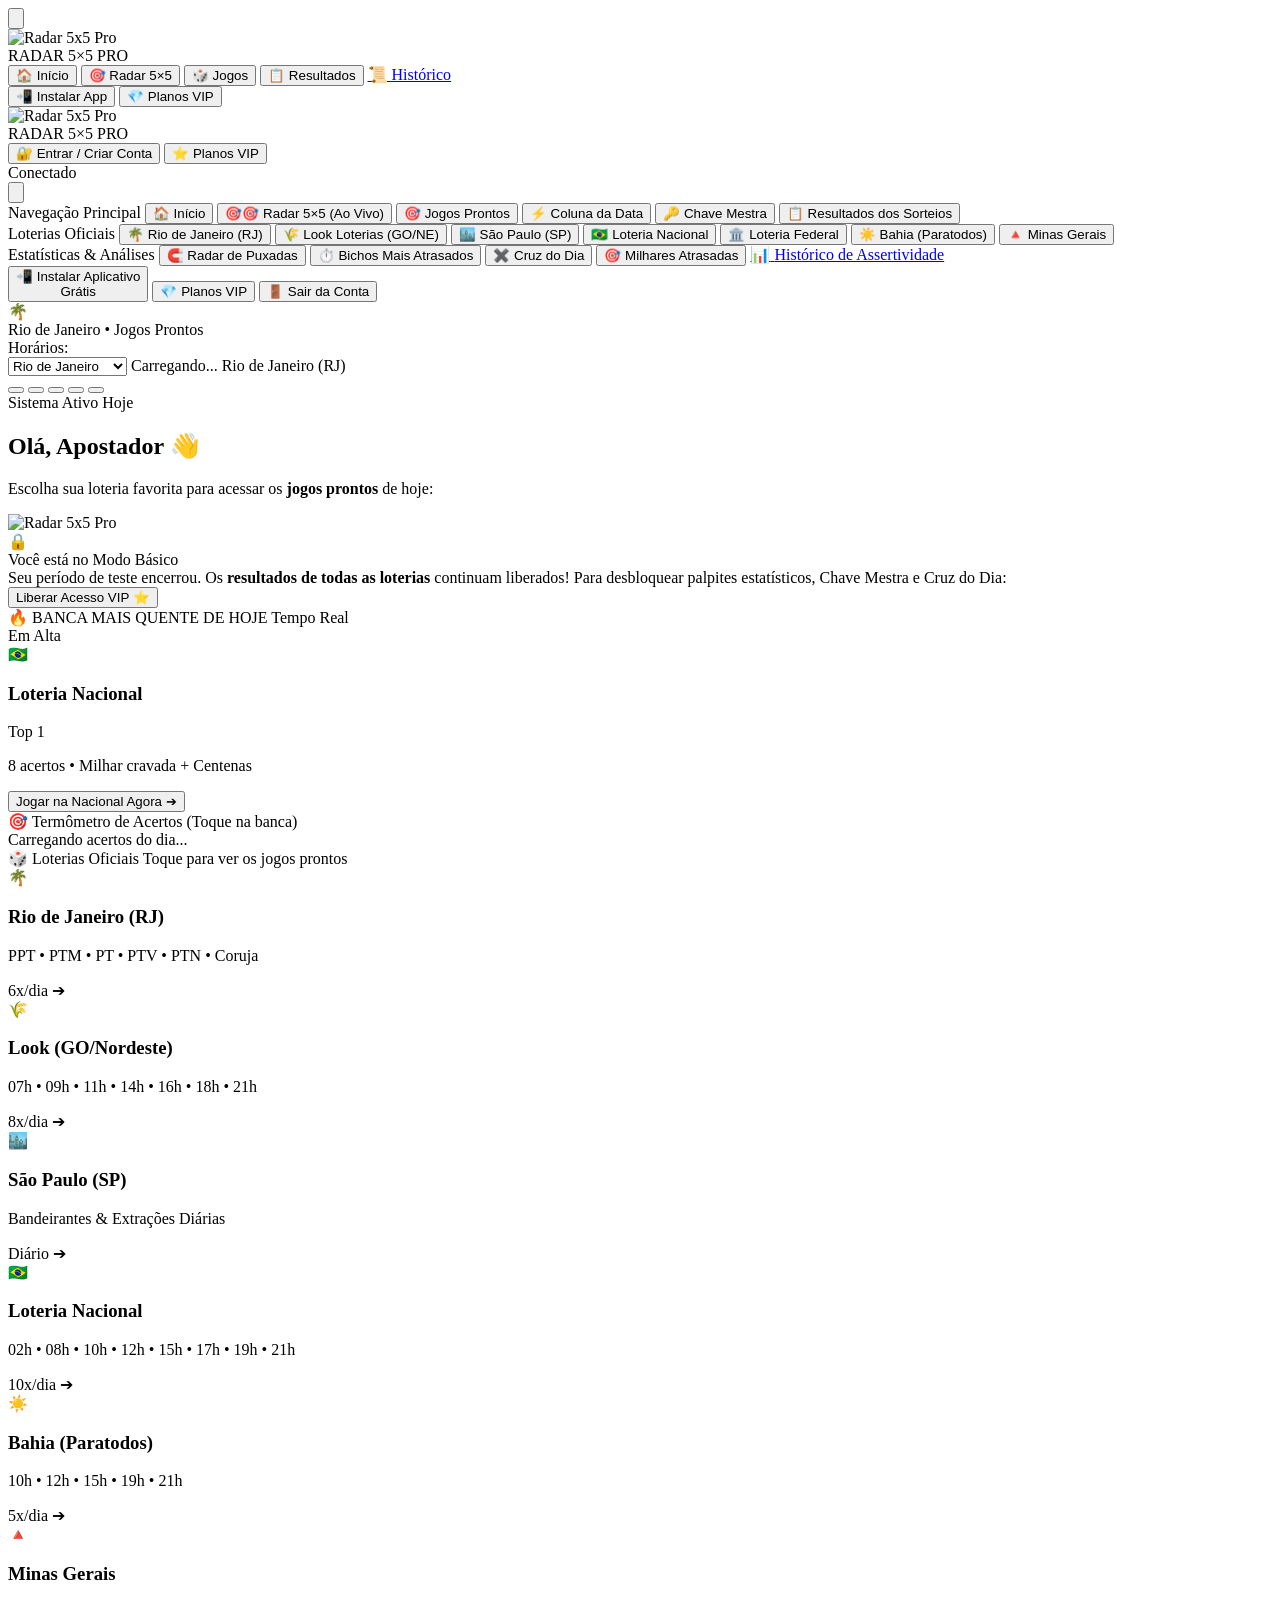
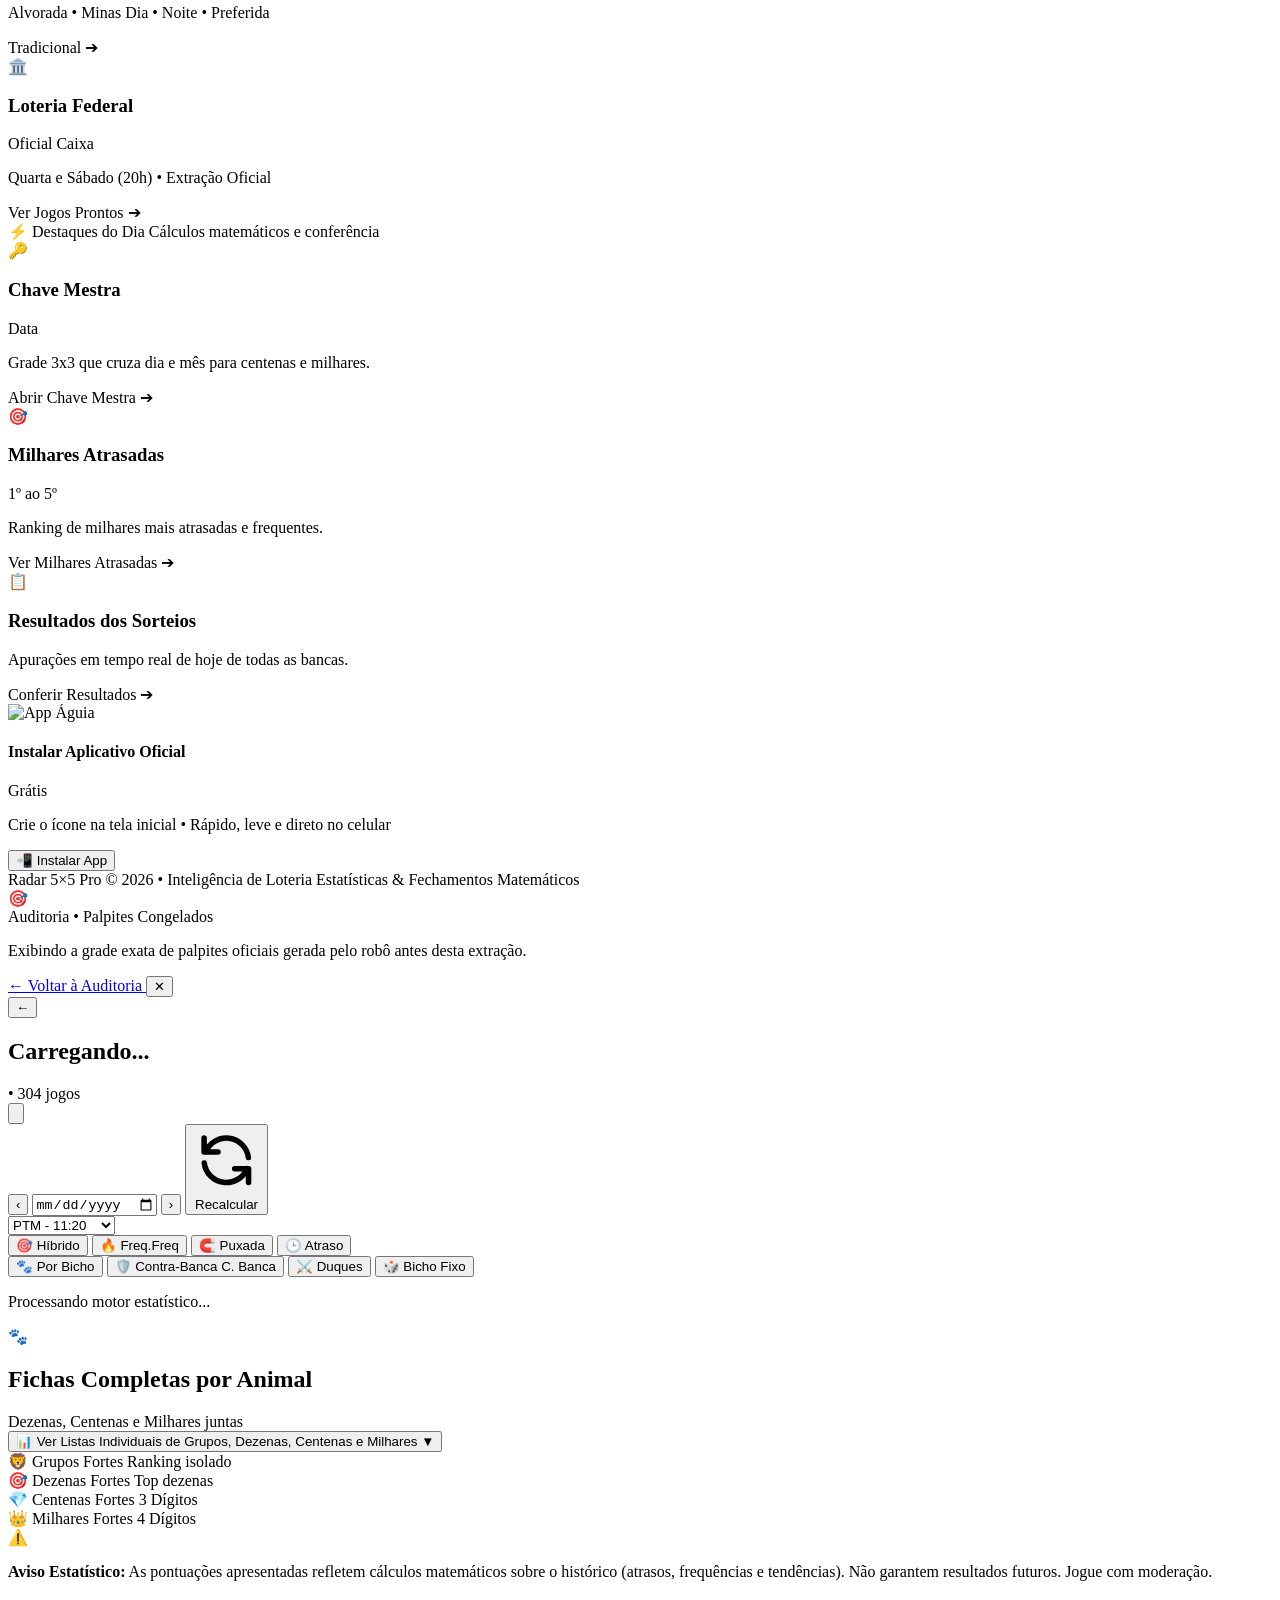
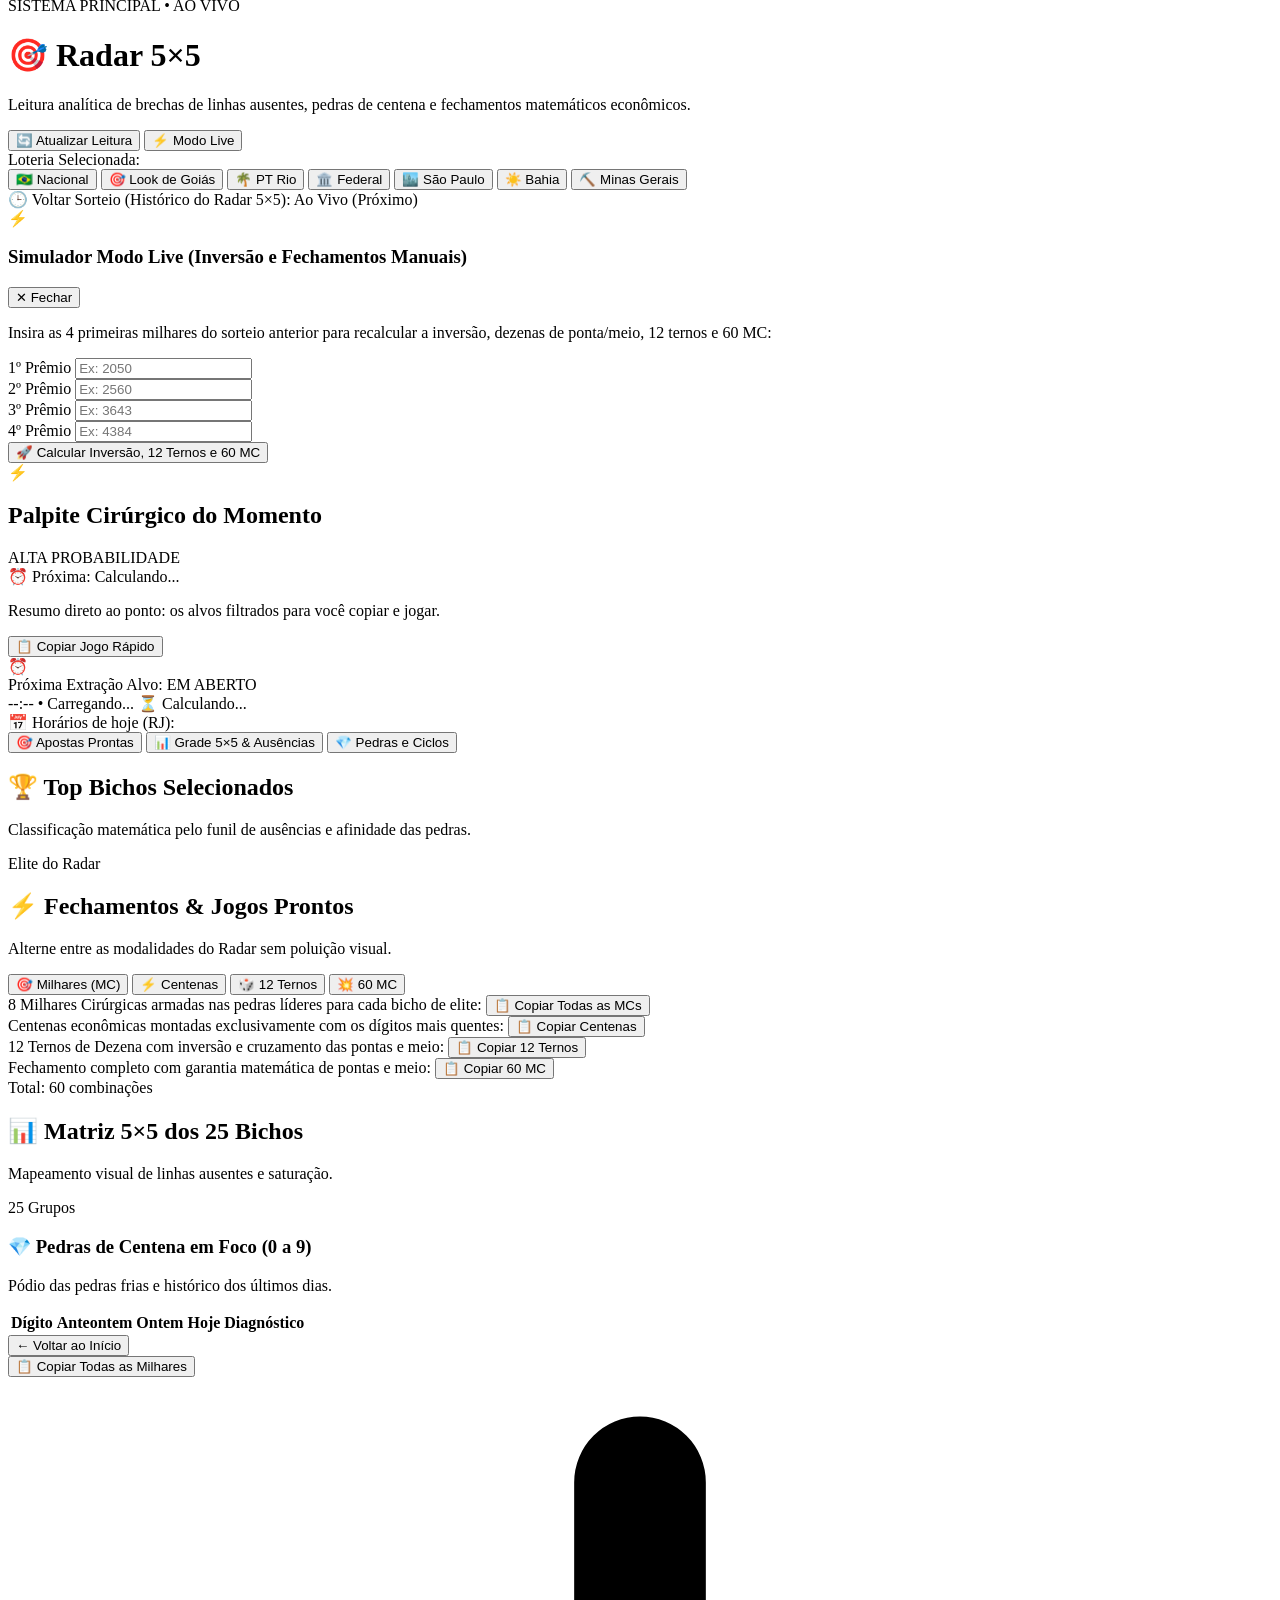
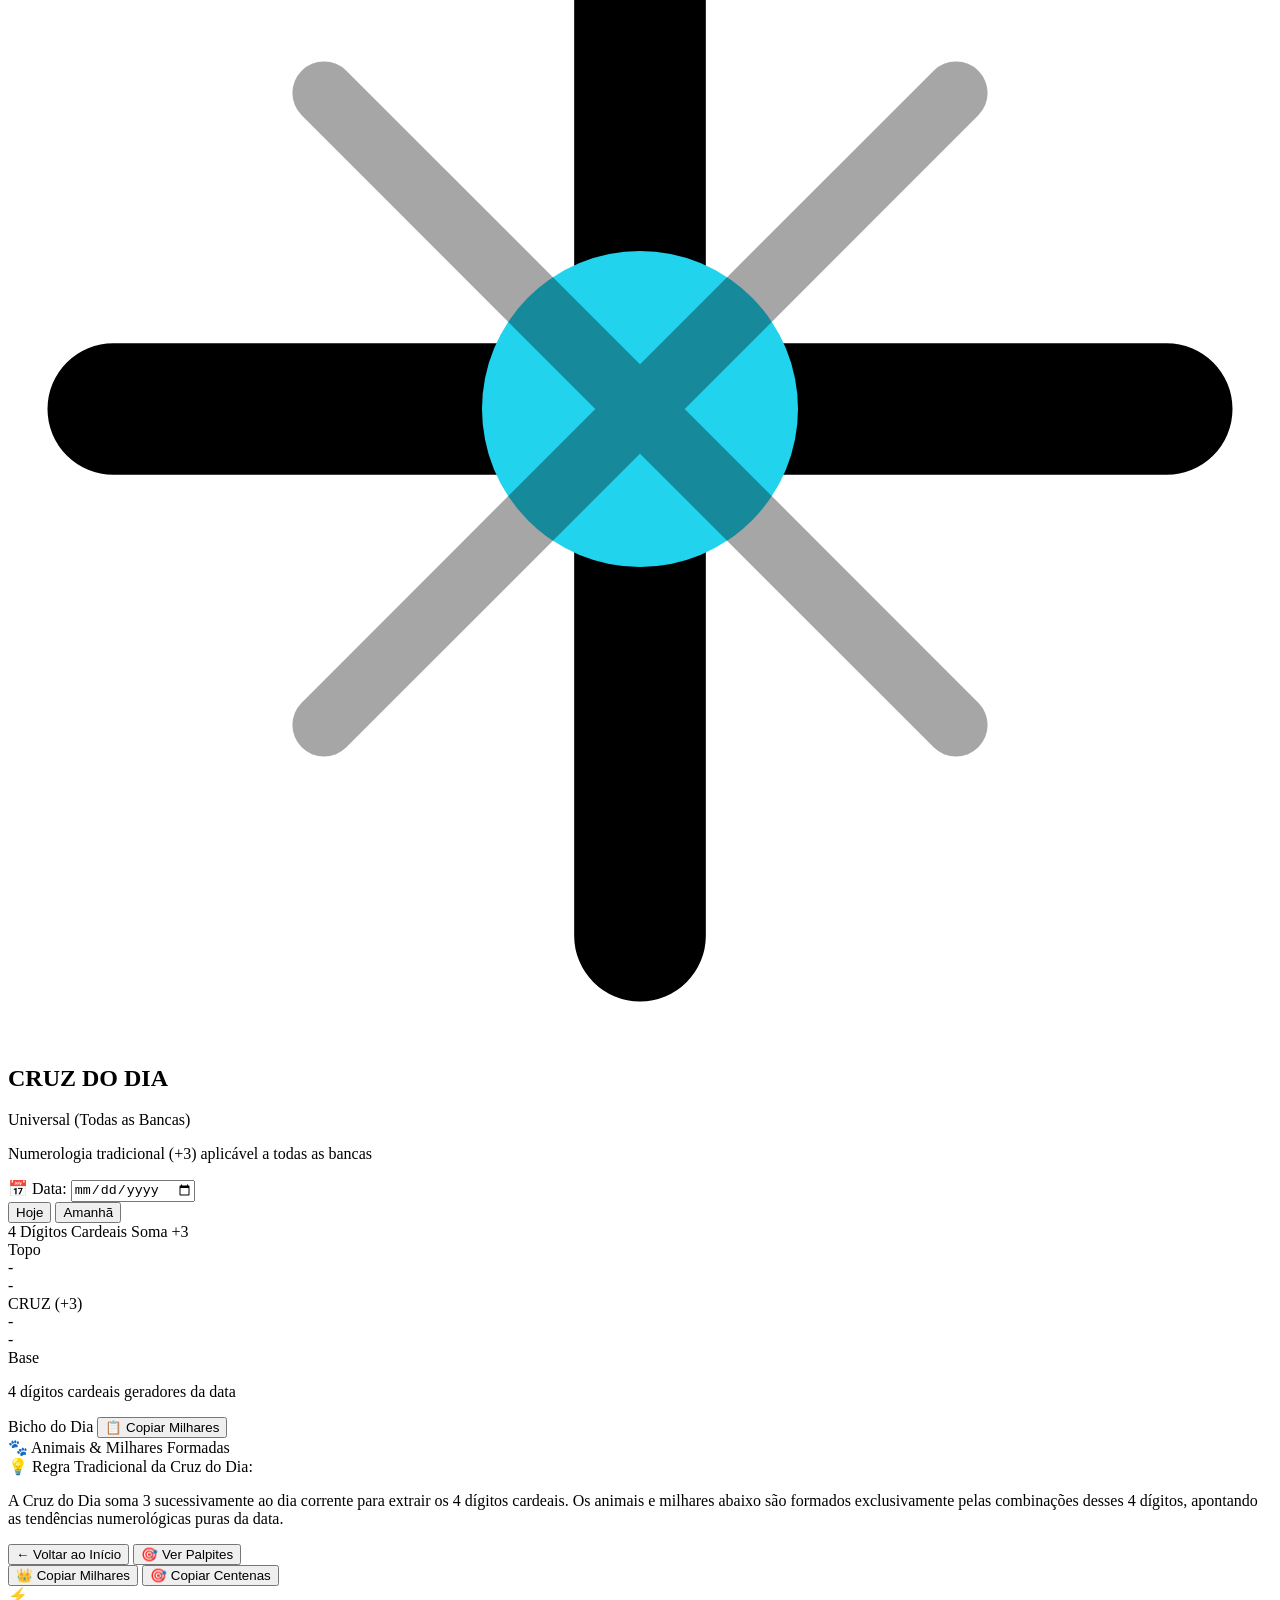
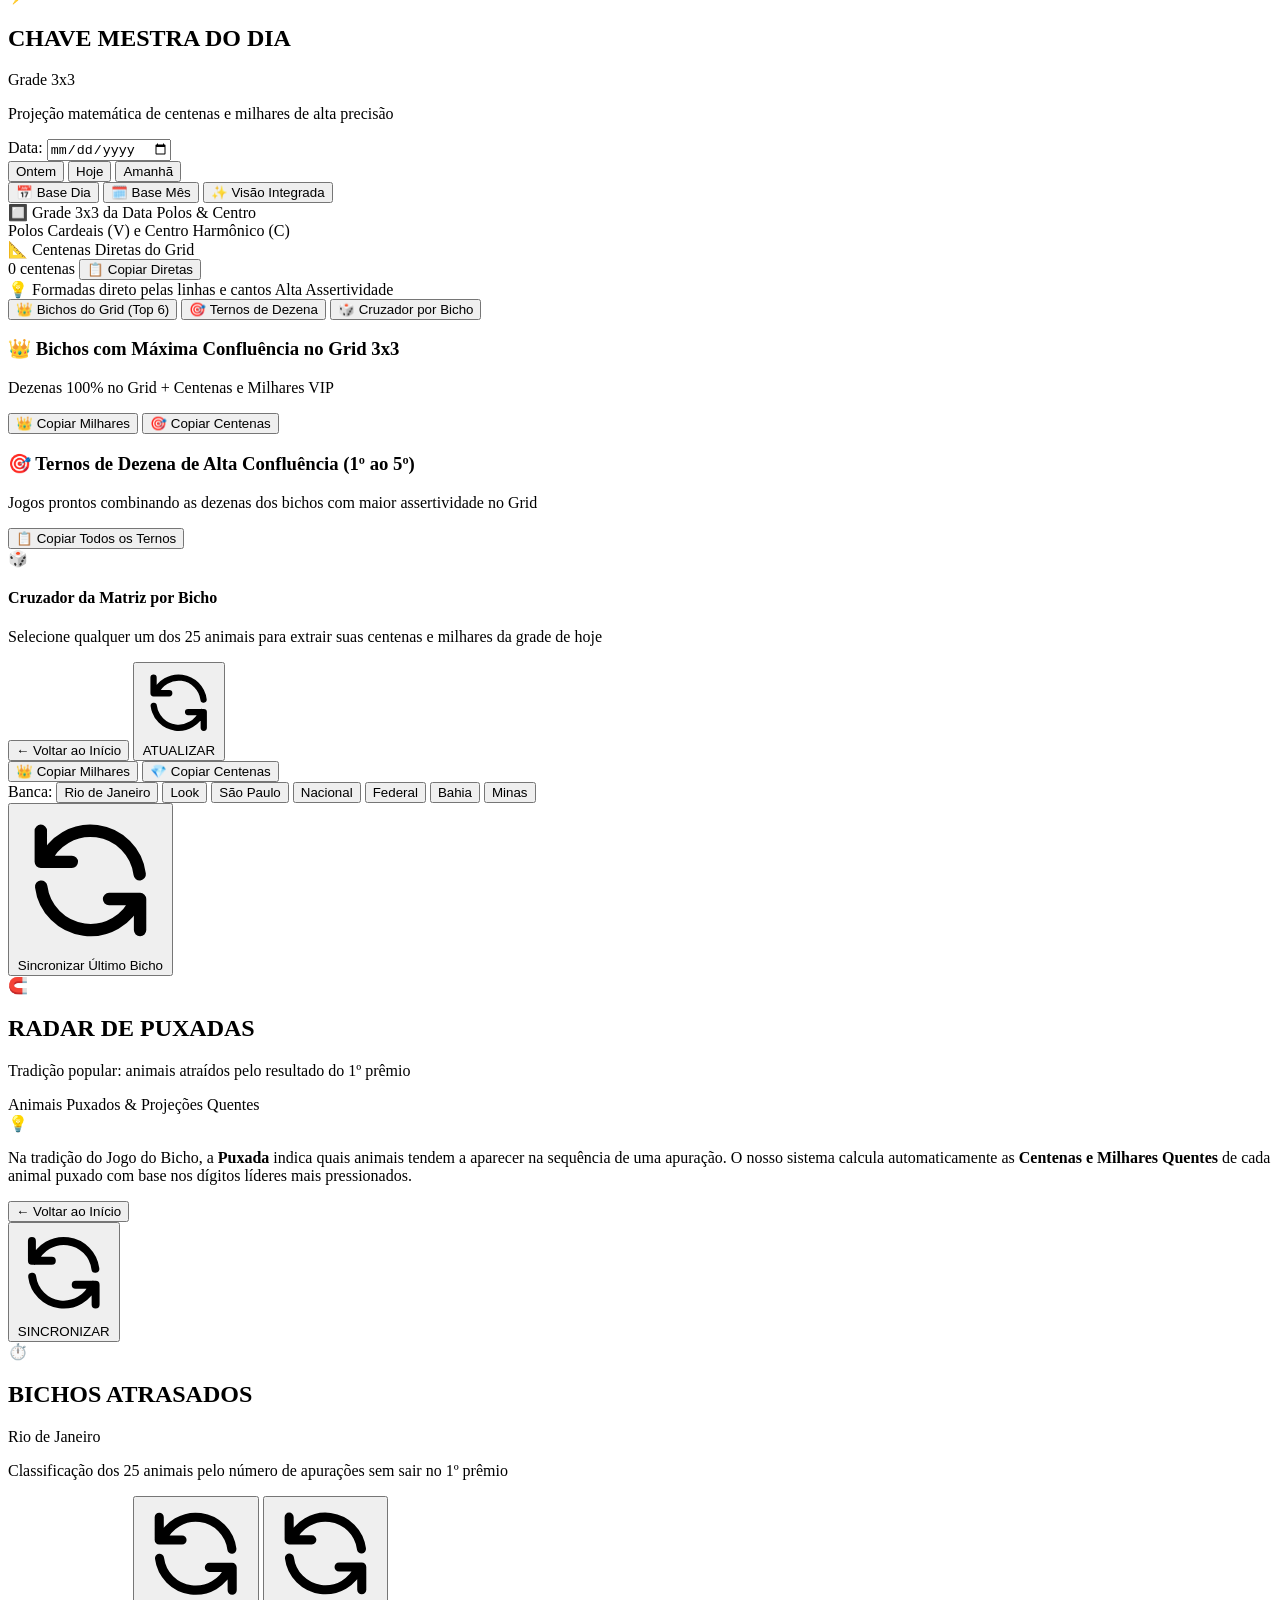
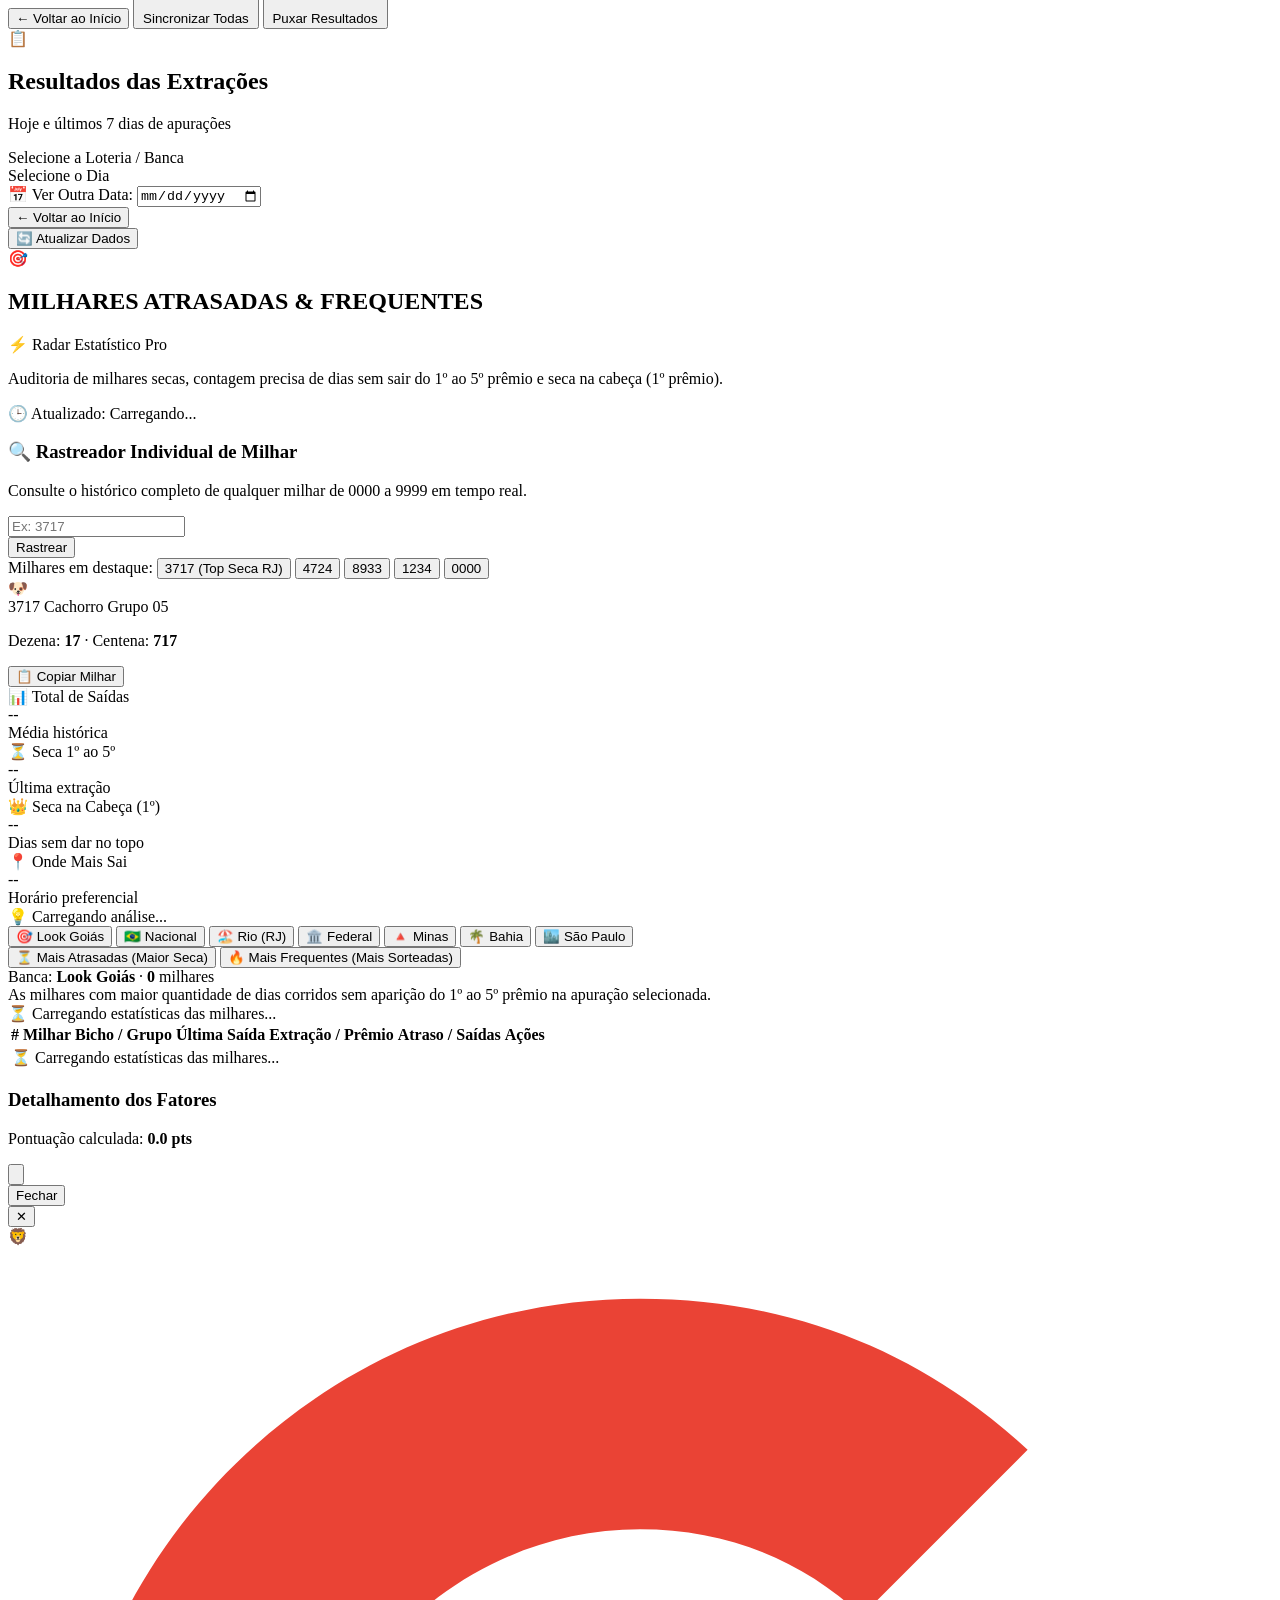
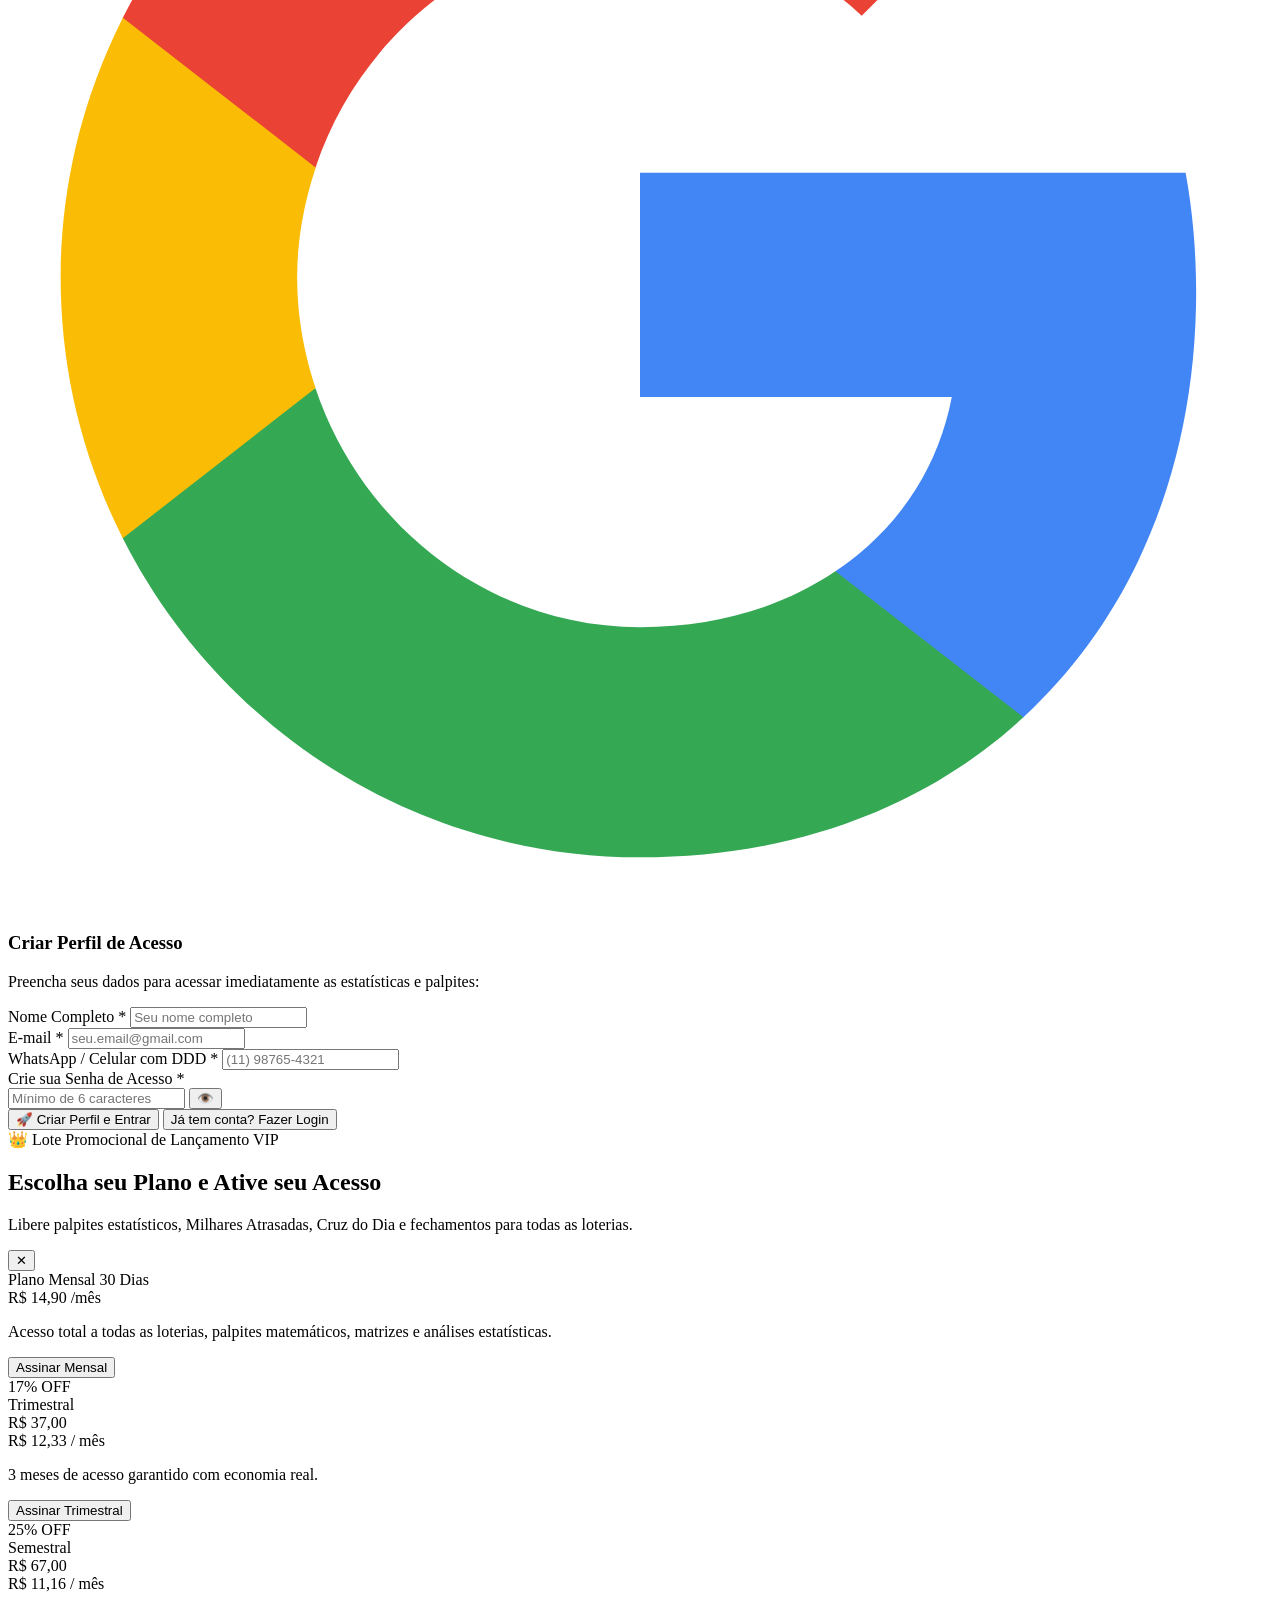
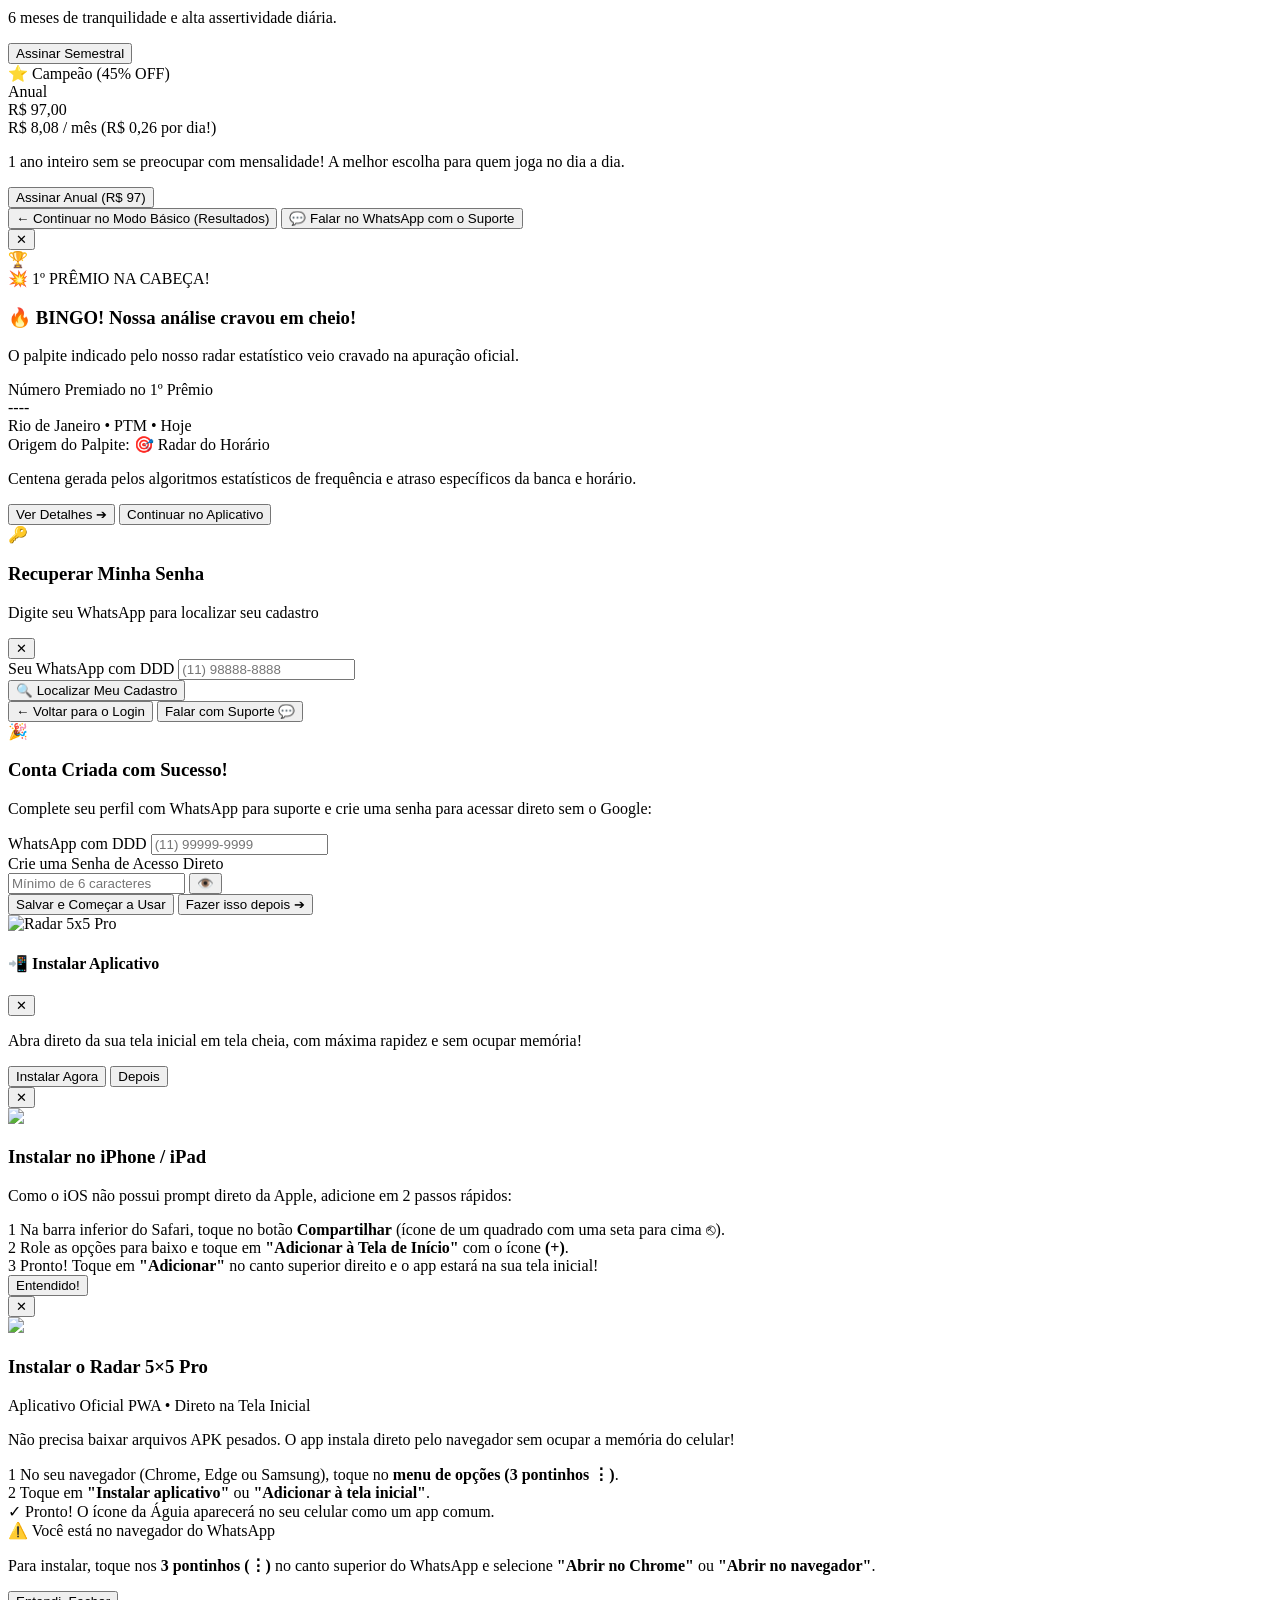
==== commit b2396ef9: "feat: Radar 5x5 historical timeline navigation, 016 audit fix, and history modal link" ====
--- a/frontend/index.html
+++ b/frontend/index.html
@@ -1,3094 +1,3112 @@
-<!DOCTYPE html>
-<html lang="pt-BR" class="dark">
-<head>
-  <meta charset="UTF-8" />
-  <script>
-    if ('serviceWorker' in navigator) {
-      navigator.serviceWorker.getRegistrations().then(function(regs) {
-        for (let r of regs) r.unregister();
-      });
-    }
-    if ('caches' in window) {
-      caches.keys().then(function(keys) {
-        for (let k of keys) caches.delete(k);
-      });
-    }
-  </script>
-  <meta http-equiv="Cache-Control" content="no-cache, no-store, must-revalidate" />
-  <meta http-equiv="Pragma" content="no-cache" />
-  <meta http-equiv="Expires" content="0" />
-  <link rel="dns-prefetch" href="//cdn.tailwindcss.com" />
-  <link rel="preconnect" href="https://cdn.tailwindcss.com" crossorigin />
-  <meta name="viewport" content="width=device-width, initial-scale=1.0, maximum-scale=1.0, user-scalable=no" />
-  <title>RADAR 5×5 PRO — Inteligência de Loteria & Fechamentos</title>
-  <!-- Tailwind CSS CDN -->
-  <script src="https://cdn.tailwindcss.com"></script>
-  <!-- Google Identity Services (Sign In with Google) -->
-    <script>
-    tailwind.config = {
-      darkMode: 'class',
-      theme: {
-        extend: {
-          colors: {
-            brand: {
-              50: '#eef2ff',
-              100: '#e0e7ff',
-              500: '#6366f1',
-              600: '#4f46e5',
-              700: '#4338ca',
-              900: '#312e81',
-            }
-          }
-        }
-      }
-    }
-  </script>
-    <!-- PWA & Mobile Web App Meta Tags -->
-  <link rel="manifest" href="/manifest.json?v=2.0" />
-  <meta name="theme-color" content="#0B0F19" />
-  <meta name="mobile-web-app-capable" content="yes" />
-  <meta name="apple-mobile-web-app-capable" content="yes" />
-  <meta name="apple-mobile-web-app-status-bar-style" content="black-translucent" />
-  <meta name="apple-mobile-web-app-title" content="Radar 5x5" />
-  <link rel="apple-touch-icon" href="/img/apple-touch-icon.png?v=2.0" />
-  <link rel="apple-touch-icon" sizes="180x180" href="/img/apple-touch-icon.png?v=2.0" />
-  <link rel="apple-touch-icon" sizes="192x192" href="/img/icon-192.png?v=2.0" />
-  <link rel="icon" type="image/png" href="/img/favicon.png?v=108.0" />
-  <link rel="stylesheet" href="/css/style.css?v=1793032831" />
-  <!-- Prevenção imediata de flash da tela de login para usuários autenticados -->
-  <script>
-    (function() {
-      try {
-        var t = localStorage.getItem('bicho_tenant') || sessionStorage.getItem('bicho_tenant');
-        if (t) {
-          document.documentElement.classList.add('is-authenticated');
-        }
-      } catch(e) {}
-    })();
-  </script>
-  <style>
-    /* Modo Degustação / Navegação Livre para Visitantes */
-    #app-auth-gate {
-      display: none;
-    }
-    #app-auth-gate.is-open {
-      display: block !important;
-    }
-    #app-main-header {
-      display: block !important;
-    }
-    #main-content-container {
-      display: block !important;
-      pointer-events: auto !important;
-    }
-    /* Barra de Navegação Mobile Flutuante Ativa */
-    #mob-bottom-nav {
-      display: block !important;
-      pointer-events: auto !important;
-    }
-    @media (min-width: 768px) {
-      #mob-bottom-nav,
-      html.is-authenticated #mob-bottom-nav {
-        display: none !important;
-      }
-    }
-  </style>
-  <script>
-    function switchAuthGateTab(tab) {
-      var tabLogin = document.getElementById('tab-auth-login');
-      var tabReg = document.getElementById('tab-auth-register');
-      var panelLogin = document.getElementById('panel-auth-login');
-      var panelReg = document.getElementById('panel-auth-register');
-
-      var activeClass = 'py-2.5 rounded-xl font-bold text-xs transition-all flex items-center justify-center gap-1.5 bg-amber-500 text-slate-950 shadow-md shadow-amber-500/20 cursor-pointer select-none';
-      var inactiveClass = 'py-2.5 rounded-xl font-bold text-xs transition-all flex items-center justify-center gap-1.5 text-slate-400 hover:text-white cursor-pointer select-none';
-
-      if (tab === 'login') {
-        if (tabLogin) tabLogin.className = activeClass;
-        if (tabReg) tabReg.className = inactiveClass;
-        if (panelLogin) panelLogin.classList.remove('hidden');
-        if (panelReg) panelReg.classList.add('hidden');
-      } else {
-        if (tabReg) tabReg.className = activeClass;
-        if (tabLogin) tabLogin.className = inactiveClass;
-        if (panelReg) panelReg.classList.remove('hidden');
-        if (panelLogin) panelLogin.classList.add('hidden');
-      }
-    }
-    window.switchAuthGateTab = switchAuthGateTab;
-
-    function toggleEmailSignupForm() {
-      var c = document.getElementById('container-email-signup');
-      var icon = document.getElementById('icon-toggle-email');
-      if (!c) return;
-      var isHidden = c.classList.contains('hidden');
-      if (isHidden) {
-        c.classList.remove('hidden');
-        if (icon) icon.classList.add('rotate-180');
-        var nameInput = document.getElementById('reg-input-name');
-        if (nameInput) setTimeout(function() { nameInput.focus(); }, 50);
-      } else {
-        c.classList.add('hidden');
-        if (icon) icon.classList.remove('rotate-180');
-      }
-    }
-    window.toggleEmailSignupForm = toggleEmailSignupForm;
-
-
-    function triggerGoogleOneTap() {
-      if (window.google && window.google.accounts && window.google.accounts.id) {
-        window.google.accounts.id.prompt();
-      } else {
-        if (typeof showToast === 'function') {
-          showToast('Serviço Google inicializando... Ou preencha os dados abaixo.', 'info');
-        }
-      }
-    }
-    window.triggerGoogleOneTap = triggerGoogleOneTap;
-  </script>
-
-  <script>
-    (function() {
-      try {
-        var hash = window.location.hash.replace('#', '');
-        var saved = localStorage.getItem('bicho_active_screen');
-        var valid = ['home', 'palpites', 'coluna-data', 'cruz', 'puxadas', 'atrasados', 'resultados', 'milhares-atrasadas', 'centena-master', 'matriz'];
-        var target = (hash && valid.indexOf(hash) !== -1) ? hash : ((saved && valid.indexOf(saved) !== -1) ? saved : 'home');
-        if (target && target !== 'home') {
-          document.documentElement.setAttribute('data-initial-screen', target);
-        }
-      } catch(e) {}
-    })();
-  </script>
-  <style id="screen-persistence-styles">
-    html[data-initial-screen] #view-home { display: none !important; }
-    html[data-initial-screen="palpites"] #view-palpites { display: block !important; }
-    html[data-initial-screen="coluna-data"] #view-coluna-data { display: block !important; }
-    html[data-initial-screen="cruz"] #view-cruz { display: block !important; }
-    html[data-initial-screen="puxadas"] #view-puxadas { display: block !important; }
-    html[data-initial-screen="atrasados"] #view-atrasados { display: block !important; }
-    html[data-initial-screen="resultados"] #view-resultados { display: block !important; }
-    html[data-initial-screen="milhares-atrasadas"] #view-milhares-atrasadas { display: block !important; }
-    html[data-initial-screen="centena-master"] #view-centena-master { display: block !important; }
-    html[data-initial-screen="matriz"] #view-matriz { display: block !important; }
-
-    /* Ocultar elementos de instalacao PWA para quem ja baixou/instalou */
-    html.app-is-installed #home-card-install-app,
-    html.app-is-installed #auth-gate-install-box,
-    html.app-is-installed #btn-drawer-install,
-    html.app-is-installed #pwa-install-banner,
-    html.app-is-installed .pwa-install-btn,
-    html.app-is-installed [data-pwa-install] {
-      display: none !important;
-    }
-  </style>
-  <!-- Captura antecipada e deteccao de PWA instalado -->
-  <script>
-    (function() {
-      // Se já está instalado (Standalone / PC app / Mobile app / Marcado no LocalStorage)
-      var isInstalled = window.matchMedia('(display-mode: standalone)').matches ||
-                        window.matchMedia('(display-mode: window-controls-overlay)').matches ||
-                        window.navigator.standalone === true ||
-                        localStorage.getItem('pwa_installed') === 'true';
-      if (isInstalled) {
-        document.documentElement.classList.add('app-is-installed');
-        try { localStorage.setItem('pwa_installed', 'true'); } catch (e) {}
-      }
-    })();
-    window._deferredPWAInstallPrompt = null;
-    window.addEventListener('beforeinstallprompt', function(e) {
-      e.preventDefault();
-      window._deferredPWAInstallPrompt = e;
-      console.log('[PWA HEAD] Evento beforeinstallprompt capturado com sucesso!');
-    });
-  </script>
-</head>
-<body class="bg-slate-950 text-slate-100 min-h-screen pb-24 md:pb-12 antialiased selection:bg-indigo-500 selection:text-white overflow-x-hidden w-full max-w-full relative">
-
-  <!-- Header Superior Fixo -->
-  <header id="app-main-header" class="sticky top-0 z-40 bg-slate-900/90 backdrop-blur-md border-b border-slate-800/80 w-full max-w-full overflow-x-hidden">
-    <div class="max-w-6xl mx-auto px-2 sm:px-4 py-2 flex items-center justify-between gap-1.5 sm:gap-3">
-      <!-- Lado Esquerdo: Botao Gaveta + Logo -->
-      <div class="flex items-center gap-1.5 sm:gap-3 shrink-0">
-        <button type="button" id="btn-toggle-drawer" onclick="toggleDrawer()"
-          class="p-2 rounded-xl bg-slate-800/80 hover:bg-slate-700/90 border border-slate-700/60 hover:border-slate-500 text-slate-200 transition-all flex items-center justify-center shadow-sm active:scale-95 cursor-pointer shrink-0"
-          title="Abrir Menu Lateral">
-          <svg class="w-5 h-5" fill="none" stroke="currentColor" viewBox="0 0 24 24"><path stroke-linecap="round" stroke-linejoin="round" stroke-width="2" d="M4 6h16M4 12h16M4 18h16"/></svg>
-        </button>
-
-        <div class="flex items-center gap-1.5 sm:gap-2.5 cursor-pointer shrink-0" onclick="switchScreen('home')" title="Ir para o Inicio">
-          <div class="w-8 h-8 sm:w-10 sm:h-10 rounded-xl bg-gradient-to-b from-slate-800 to-slate-950 border border-amber-500/60 shadow-lg shadow-amber-500/30 flex items-center justify-center p-0.5 shrink-0 overflow-hidden group hover:border-amber-400 hover:shadow-amber-500/50 transition-all">
-            <img src="/img/eagle_radar_icon.png?v=87.0" alt="Radar 5x5 Pro" class="w-full h-full object-contain filter drop-shadow-[0_0_8px_rgba(245,158,11,0.5)] group-hover:scale-105 transition-transform" />
-          </div>
-          <div class="flex items-center gap-1 whitespace-nowrap shrink-0">
-            <span class="text-xs sm:text-base font-black tracking-tight text-white leading-none flex items-center gap-1.5">RADAR <span class="text-transparent bg-clip-text bg-gradient-to-r from-amber-400 via-yellow-300 to-amber-500 font-black">5×5</span></span>
-            <span class="text-[8px] sm:text-[10px] font-black px-1.5 py-0.5 rounded bg-amber-500/20 text-amber-300 border border-amber-500/40 leading-none tracking-widest uppercase">PRO</span>
-          </div>
-        </div>
-      </div>
-
-      <!-- Lado Direito: Navegação Desktop e Status -->
-      <div class="flex items-center gap-2">
-        <!-- Navegação Desktop -->
-        <nav class="hidden md:flex items-center gap-1.5">
-          <button type="button" onclick="switchScreen('home')" id="nav-btn-home" class="px-3 py-1.5 rounded-xl text-xs font-semibold bg-indigo-600 text-white shadow-sm transition-all">🏠 Início</button>
-          <button type="button" onclick="switchScreen('aps')" id="nav-btn-aps" class="px-3 py-1.5 rounded-xl text-xs font-bold text-amber-400 hover:text-white hover:bg-slate-800 transition-all border border-amber-500/40 bg-amber-500/10">🎯 Radar 5×5</button>
-          <button type="button" onclick="switchScreen('palpites')" id="nav-btn-palpites" class="px-3 py-1.5 rounded-xl text-xs font-semibold text-slate-300 hover:text-white hover:bg-slate-800 transition-all">🎲 Jogos</button>
-          <button type="button" onclick="switchScreen('resultados')" id="nav-btn-resultados" class="px-3 py-1.5 rounded-xl text-xs font-semibold text-slate-300 hover:text-white hover:bg-slate-800 transition-all">📋 Resultados</button>
-          <a href="/historico" class="px-3 py-1.5 rounded-xl text-xs font-semibold text-slate-300 hover:text-white hover:bg-slate-800 transition-colors">📜 Histórico</a>
-        </nav>
-
-        <button type="button" id="btn-header-install" onclick="triggerPWAInstall()"
-          class="hidden sm:inline-flex px-2.5 py-1 rounded-full bg-gradient-to-r from-emerald-500/20 to-teal-500/20 border border-emerald-500/40 hover:border-emerald-400 text-emerald-300 text-xs font-black items-center gap-1.5 transition-transform hover:scale-105 cursor-pointer shadow-sm shrink-0">
-          <span>📲</span> <span>Instalar App</span>
-        </button>
-        <button type="button" id="btn-header-plans"  onclick="openPlansModal()"
-          class="hidden sm:inline-flex px-2.5 py-1 rounded-full bg-gradient-to-r from-amber-500/20 to-orange-500/20 border border-amber-500/40 hover:border-amber-400 text-amber-300 text-xs font-black items-center gap-1.5 transition-transform hover:scale-105 cursor-pointer shadow-sm shrink-0">
-          <span>💎</span> <span>Planos VIP</span>
-        </button>
-        <div id="user-badge-desktop" class="flex items-center gap-1.5 shrink-0"></div>
-      </div>
-    </div>
-  </header>
-
-  <!-- =========================================================================
-       MENU GAVETA LATERAL (SIDEBAR DRAWER) - VISUAL LIMPO E DIRETO AO PONTO
-       ========================================================================= -->
-  <div id="drawer-overlay" onclick="closeDrawer()"
-    class="fixed inset-0 z-50 bg-black/75 backdrop-blur-sm hidden opacity-0 transition-opacity duration-300 cursor-pointer">
-  </div>
-
-  <aside id="drawer-menu"
-    class="fixed top-0 left-0 bottom-0 z-[60] w-72 sm:w-80 bg-[#090D16] border-r border-slate-800/80 shadow-2xl p-4 flex flex-col justify-between transform -translate-x-full transition-transform duration-300 ease-in-out overflow-y-auto">
-    
-    <!-- Conteúdo Superior -->
-    <div class="space-y-4">
-      <!-- Cabeçalho do Menu com Logo Oficial -->
-      <div class="flex items-center justify-between pb-3 border-b border-slate-800/80">
-        <div class="flex items-center gap-2.5 cursor-pointer shrink-0" onclick="navigateTo(null, 'home')">
-          <div class="w-10 h-10 sm:w-11 sm:h-11 rounded-xl bg-gradient-to-b from-slate-800 to-slate-950 border border-amber-500/60 shadow-lg shadow-amber-500/30 flex items-center justify-center p-0.5 shrink-0 overflow-hidden">
-            <img src="/img/eagle_radar_icon.png?v=87.0" alt="Radar 5x5 Pro" class="w-full h-full object-contain filter drop-shadow-[0_0_8px_rgba(245,158,11,0.5)]" />
-          </div>
-          <div>
-            <div class="flex items-center gap-1.5 whitespace-nowrap">
-              <span class="text-sm font-black tracking-wider text-slate-100 flex items-center gap-1.5">RADAR <span class="text-amber-400">5×5</span></span>
-              <span class="text-[9px] font-black px-1.5 py-0.5 rounded bg-emerald-500/20 text-emerald-300 border border-emerald-500/40 uppercase tracking-wider">PRO</span>
-            </div>
-            <div class="mt-2 flex items-center gap-2">
-            <button type="button" onclick="closeDrawer(); showAuthGateModal();" id="drawer-login-btn" class="px-2.5 py-1 rounded-lg bg-slate-800 hover:bg-slate-700 text-slate-300 text-[11px] font-bold border border-slate-700 cursor-pointer transition-colors">
-              🔐 Entrar / Criar Conta
-            </button>
-            <button type="button" onclick="closeDrawer(); openPlansModal();" id="drawer-plans-btn" class="px-2.5 py-1 rounded-lg bg-gradient-to-r from-amber-500 to-yellow-500 text-slate-950 text-[11px] font-black cursor-pointer shadow-sm">
-              ⭐ Planos VIP
-            </button>
-          </div>
-          <div id="drawer-user-status" class="text-[10px] text-slate-400 flex items-center gap-1.5 mt-0.5">
-              <span class="w-1.5 h-1.5 rounded-full bg-emerald-400 animate-pulse"></span>
-              <span id="drawer-user-label" class="font-medium text-slate-300">Conectado</span>
-            </div>
-          </div>
-        </div>
-        <button type="button" onclick="closeDrawer()" class="p-1.5 rounded-lg text-slate-400 hover:text-white hover:bg-slate-800 transition-colors" title="Fechar Menu">
-          <svg class="w-5 h-5" fill="none" stroke="currentColor" viewBox="0 0 24 24"><path stroke-linecap="round" stroke-linejoin="round" stroke-width="2" d="M6 18L18 6M6 6l12 12"/></svg>
-        </button>
-      </div>
-
-      <!-- SEÇÃO 1: NAVEGAÇÃO PRINCIPAL -->
-      <div class="space-y-1">
-        <span class="text-[10px] uppercase font-black tracking-wider text-slate-500 px-2 block mb-1">Navegação Principal</span>
-        
-        <button type="button" onclick="navigateTo(null, 'home')" id="sidebar-btn-home"
-          class="sidebar-item w-full px-3 py-2 rounded-xl text-xs font-bold flex items-center gap-2.5 text-slate-300 hover:text-white hover:bg-slate-800/60 border border-transparent transition-all cursor-pointer">
-          <span class="text-sm">🏠</span>
-          <span>Início</span>
-        </button>
-
-        <button type="button" onclick="navigateTo(null, 'aps')" id="sidebar-btn-aps" class="w-full flex items-center gap-3 px-3.5 py-2.5 rounded-xl text-sm font-semibold text-amber-400 hover:bg-slate-800/80 hover:text-white transition-all border border-amber-500/20 bg-amber-500/5 mb-1"><span class="text-base">🎯</span><span>🎯 Radar 5×5 (Ao Vivo)</span></button>
-          <button type="button" onclick="navigateTo(null, 'palpites')" id="sidebar-btn-palpites"
-          class="sidebar-item w-full px-3 py-2 rounded-xl text-xs font-bold flex items-center gap-2.5 text-slate-300 hover:text-white hover:bg-slate-800/60 border border-transparent transition-all cursor-pointer">
-          <span class="text-sm">🎯</span>
-          <span>Jogos Prontos</span>
-        </button>
-
-        <button type="button" onclick="navigateTo(null, 'coluna-data')" id="sidebar-btn-coluna-data"
-          class="sidebar-item w-full px-3 py-2 rounded-xl text-xs font-bold flex items-center gap-2.5 text-slate-300 hover:text-white hover:bg-slate-800/60 border border-transparent transition-all cursor-pointer">
-          <span class="text-sm">⚡</span>
-          <span>Coluna da Data</span>
-        </button>
-
-        <button type="button" onclick="navigateTo(null, 'matriz')" id="sidebar-btn-matriz"
-          class="sidebar-item w-full px-3 py-2 rounded-xl text-xs font-bold flex items-center gap-2.5 text-slate-300 hover:text-white hover:bg-slate-800/60 border border-transparent transition-all cursor-pointer">
-          <span class="text-sm">🔑</span>
-          <span>Chave Mestra</span>
-        </button>
-
-        <button type="button" onclick="navigateTo(null, 'resultados')" id="sidebar-btn-resultados"
-          class="sidebar-item w-full px-3 py-2 rounded-xl text-xs font-bold flex items-center gap-2.5 text-slate-300 hover:text-white hover:bg-slate-800/60 border border-transparent transition-all cursor-pointer">
-          <span class="text-sm">📋</span>
-          <span>Resultados dos Sorteios</span>
-        </button>
-      </div>
-
-      <!-- SEÇÃO 2: LOTERIAS (SELEÇÃO DIRETA) -->
-      <div class="space-y-1 pt-2 border-t border-slate-800/80">
-        <span class="text-[10px] uppercase font-black tracking-wider text-slate-500 px-2 block mb-1">Loterias Oficiais</span>
-
-                <button type="button" onclick="navigateTo('RJ', 'palpites')" id="sidebar-lottery-RJ"
-          class="w-full px-3 py-2 rounded-xl text-xs font-bold flex items-center gap-2.5 text-slate-300 hover:text-white hover:bg-slate-800/60 transition-all cursor-pointer">
-          <span class="text-sm">🌴</span>
-          <span>Rio de Janeiro (RJ)</span>
-        </button>
-
-        <button type="button" onclick="navigateTo('LOOK', 'palpites')" id="sidebar-lottery-LOOK"
-          class="w-full px-3 py-2 rounded-xl text-xs font-bold flex items-center gap-2.5 text-slate-300 hover:text-white hover:bg-slate-800/60 transition-all cursor-pointer">
-          <span class="text-sm">🌾</span>
-          <span>Look Loterias (GO/NE)</span>
-        </button>
-
-        <button type="button" onclick="navigateTo('SP', 'palpites')" id="sidebar-lottery-SP"
-          class="w-full px-3 py-2 rounded-xl text-xs font-bold flex items-center gap-2.5 text-slate-300 hover:text-white hover:bg-slate-800/60 transition-all cursor-pointer">
-          <span class="text-sm">🏙️</span>
-          <span>São Paulo (SP)</span>
-        </button>
-
-        <button type="button" onclick="navigateTo('NACIONAL', 'palpites')" id="sidebar-lottery-NACIONAL"
-          class="w-full px-3 py-2 rounded-xl text-xs font-bold flex items-center gap-2.5 text-slate-300 hover:text-white hover:bg-slate-800/60 transition-all cursor-pointer">
-          <span class="text-sm">🇧🇷</span>
-          <span>Loteria Nacional</span>
-        </button>
-
-        <button type="button" onclick="navigateTo('FEDERAL', 'palpites')" id="sidebar-lottery-FEDERAL"
-          class="w-full px-3 py-2 rounded-xl text-xs font-bold flex items-center gap-2.5 text-slate-300 hover:text-white hover:bg-slate-800/60 transition-all cursor-pointer">
-          <span class="text-sm">🏛️</span>
-          <span>Loteria Federal</span>
-        </button>
-
-        <button type="button" onclick="navigateTo('BAHIA', 'palpites')" id="sidebar-lottery-BAHIA"
-          class="w-full px-3 py-2 rounded-xl text-xs font-bold flex items-center gap-2.5 text-slate-300 hover:text-white hover:bg-slate-800/60 transition-all cursor-pointer">
-          <span class="text-sm">☀️</span>
-          <span>Bahia (Paratodos)</span>
-        </button>
-
-        <button type="button" onclick="navigateTo('MINAS', 'palpites')" id="sidebar-lottery-MINAS"
-          class="w-full px-3 py-2 rounded-xl text-xs font-bold flex items-center gap-2.5 text-slate-300 hover:text-white hover:bg-slate-800/60 transition-all cursor-pointer">
-          <span class="text-sm">🔺</span>
-          <span>Minas Gerais</span>
-        </button>
-      </div>
-
-      <!-- SEÇÃO 3: FERRAMENTAS & ESTATÍSTICAS -->
-      <div class="space-y-1 pt-2 border-t border-slate-800/80">
-        <span class="text-[10px] uppercase font-black tracking-wider text-slate-500 px-2 block mb-1">Estatísticas & Análises</span>
-
-        <button type="button" onclick="navigateTo(null, 'puxadas')" id="sidebar-btn-puxadas"
-          class="sidebar-item w-full px-3 py-2 rounded-xl text-xs font-bold flex items-center gap-2.5 text-slate-300 hover:text-white hover:bg-slate-800/60 border border-transparent transition-all cursor-pointer">
-          <span class="text-sm">🧲</span>
-          <span>Radar de Puxadas</span>
-        </button>
-
-        <button type="button" onclick="navigateTo(null, 'atrasados')" id="sidebar-btn-atrasados"
-          class="sidebar-item w-full px-3 py-2 rounded-xl text-xs font-bold flex items-center gap-2.5 text-slate-300 hover:text-white hover:bg-slate-800/60 border border-transparent transition-all cursor-pointer">
-          <span class="text-sm">⏱️</span>
-          <span>Bichos Mais Atrasados</span>
-        </button>
-
-        <button type="button" onclick="navigateTo(null, 'cruz')" id="sidebar-btn-cruz"
-          class="sidebar-item w-full px-3 py-2 rounded-xl text-xs font-bold flex items-center gap-2.5 text-slate-300 hover:text-white hover:bg-slate-800/60 border border-transparent transition-all cursor-pointer">
-          <span class="text-sm">✖️</span>
-          <span>Cruz do Dia</span>
-        </button>
-
-        <button type="button" onclick="navigateTo(null, 'milhares-atrasadas')" id="sidebar-btn-milhares-atrasadas"
-          class="sidebar-item w-full px-3 py-2 rounded-xl text-xs font-bold flex items-center gap-2.5 text-slate-300 hover:text-white hover:bg-slate-800/60 border border-transparent transition-all cursor-pointer">
-          <span class="text-sm">🎯</span>
-          <span>Milhares Atrasadas</span>
-        </button>
-
-        <a href="/historico" id="sidebar-btn-historico"
-          class="sidebar-item w-full px-3 py-2 rounded-xl text-xs font-bold flex items-center gap-2.5 text-slate-300 hover:text-white hover:bg-slate-800/60 border border-transparent transition-all cursor-pointer">
-          <span class="text-sm">📊</span>
-          <span>Histórico de Assertividade</span>
-        </a>
-
-        <!-- Elementos ocultos para garantir compatibilidade 100% com rotinas JS existentes -->
-        <div class="hidden">
-          <div id="acc-content-RJ"></div>
-          <div id="acc-content-LOOK"></div>
-          <div id="acc-content-SP"></div>
-          <div id="acc-content-NACIONAL"></div>
-          <div id="acc-content-FEDERAL"></div>
-          <div id="acc-content-LOTEP"></div>
-        </div>
-      </div>
-    </div>
-
-    <!-- Drawer Footer: Instalar App / Planos / Sair -->
-    <div class="pt-3 border-t border-slate-800/80 space-y-2 mt-4">
-      <button type="button" id="btn-drawer-install" onclick="closeDrawer(); triggerPWAInstall();"
-        class="w-full px-3 py-2 rounded-xl bg-gradient-to-r from-emerald-500/15 via-teal-500/10 to-emerald-500/15 hover:from-emerald-500/25 hover:to-teal-500/25 border border-emerald-500/40 text-emerald-300 text-xs font-black flex items-center justify-between transition-all shadow-sm cursor-pointer">
-        <div class="flex items-center gap-2">
-          <span class="text-sm">📲</span>
-          <span>Instalar Aplicativo</span>
-        </div>
-        <span class="text-[9px] font-bold px-1.5 py-0.5 rounded bg-emerald-500/20 text-emerald-300 border border-emerald-500/30">Grátis</span>
-      </button>
-
-      <button type="button" onclick="closeDrawer(); openPlansModal()" id="drawer-plans-link" 
-        class="w-full px-3 py-2 rounded-xl bg-gradient-to-r from-amber-500/15 via-orange-500/10 to-amber-500/15 hover:from-amber-500/25 hover:to-orange-500/25 border border-amber-500/40 text-amber-300 text-xs font-black flex items-center gap-2.5 transition-all shadow-sm cursor-pointer">
-        <span class="text-sm">💎</span>
-        <span>Planos VIP</span>
-      </button>
-
-      <button type="button" onclick="handleDrawerLogout()"
-        class="w-full px-3 py-1.5 rounded-xl text-slate-400 hover:text-rose-400 hover:bg-rose-500/10 text-xs font-semibold flex items-center gap-2 transition-all cursor-pointer">
-        <span class="text-sm">🚪</span>
-        <span>Sair da Conta</span>
-      </button>
-    </div>
-  </aside>
-
-  <!-- =========================================================================
-       GATE DE ACESSO FECHADO (OPÇÃO A) - VISÍVEL CASO NÃO ESTEJA AUTENTICADO
-       ========================================================================= -->
-  <!-- =========================================================================
-       GATE DE ACESSO FECHADO - GOOGLE LOGIN & TESTE GRÁTIS DE 5 DIAS
-       ========================================================================= -->
-    <!-- =========================================================================
-       GATE DE AUTENTICAÇÃO VIP (WHATSAPP + SENHA - 3 DIAS GRÁTIS)
-       ========================================================================= -->
-  <div id="app-auth-gate" class="fixed inset-0 z-[100] w-full h-full max-h-screen overflow-y-auto overflow-x-hidden box-border bg-slate-950/95 backdrop-blur-md hidden p-2 sm:p-6 pt-3 pb-36">
-    <button type="button" onclick="closeAuthGateModal()" class="absolute top-4 right-4 px-3 py-1.5 rounded-xl text-slate-400 hover:text-white bg-slate-800/90 hover:bg-slate-700 transition-colors z-20 cursor-pointer font-bold text-xs flex items-center gap-1 shadow-lg" title="Fechar e Continuar Navegando">✕ Fechar</button>
-    <!-- Glow de fundo futurista confinado -->
-    <div class="absolute inset-0 overflow-hidden pointer-events-none w-full h-full">
-      <div class="absolute w-72 h-72 sm:w-96 sm:h-96 bg-amber-500/10 rounded-full blur-3xl -top-12 -left-12"></div>
-      <div class="absolute w-72 h-72 sm:w-96 sm:h-96 bg-indigo-600/10 rounded-full blur-3xl -bottom-12 -right-12"></div>
-    </div>
-
-    <div class="card-glass max-w-md w-full p-4 sm:p-7 rounded-3xl border border-amber-500/30 shadow-2xl space-y-4 bg-slate-900/95 backdrop-blur-2xl relative z-10 box-border mx-auto my-3 sm:my-8 shrink-0 mb-32 sm:mb-16">
-      
-      <!-- Cabeçalho com Águia Dourada -->
-      <div class="text-center space-y-2">
-        <div class="w-14 h-14 sm:w-20 sm:h-20 mx-auto rounded-2xl bg-gradient-to-b from-slate-800 to-slate-950 border-2 border-amber-500/60 shadow-xl shadow-amber-500/30 flex items-center justify-center p-1.5 relative group overflow-hidden">
-          <div class="absolute inset-0 bg-gradient-to-tr from-amber-500/20 via-indigo-600/15 to-cyan-500/20 pointer-events-none"></div>
-          <img src="/img/eagle_radar_badge.png?v=87.0" alt="Radar 5x5 Pro" class="w-full h-full object-contain relative z-10 filter drop-shadow-[0_0_16px_rgba(245,158,11,0.6)] group-hover:scale-105 transition-transform" />
-        </div>
-        <div>
-          <h2 class="text-xl font-black text-white tracking-tight flex items-center justify-center gap-2">
-            RADAR 5×5 <span class="text-[10px] font-black px-2 py-0.5 rounded bg-amber-500/20 text-amber-300 border border-amber-500/40">PRO</span>
-          </h2>
-          <p class="text-xs text-slate-400 mt-0.5">Inteligência Estatística, Milhares Atrasadas e Fechamentos Assertivos</p>
-        </div>
-      </div>
-
-      <!-- Abas de Alternância: Criar Conta VIP vs Já Sou Membro -->
-      <div class="grid grid-cols-2 p-1 bg-slate-950/80 border border-slate-800 rounded-2xl">
-        <button type="button" id="tab-auth-register" onclick="switchAuthGateTab('register')"
-          class="py-2.5 rounded-xl font-bold text-xs transition-all flex items-center justify-center gap-1.5 bg-amber-500 text-slate-950 shadow-md shadow-amber-500/20 cursor-pointer select-none">
-          <span>✨</span> <span>Criar Conta (5h Grátis)</span>
-        </button>
-        <button type="button" id="tab-auth-login" onclick="switchAuthGateTab('login')"
-          class="py-2.5 rounded-xl font-bold text-xs transition-all flex items-center justify-center gap-1.5 text-slate-400 hover:text-white cursor-pointer select-none">
-          <span>🔐</span> <span>Já Sou Membro</span>
-        </button>
-      </div>
-
-      <!-- PAINEL 1: REGISTRO (3 DIAS GRÁTIS - Ativo por padrão) -->
-      <div id="panel-auth-register" class="space-y-4">
-        <!-- Destaque 5 Dias -->
-        <div class="p-3.5 rounded-2xl bg-gradient-to-r from-amber-500/15 via-orange-500/10 to-amber-500/15 border border-amber-500/40 flex items-center gap-3">
-          <div class="w-10 h-10 rounded-xl bg-amber-500/20 border border-amber-500/50 flex items-center justify-center text-xl shrink-0">
-            ⏳
-          </div>
-          <div class="text-left">
-            <div class="text-xs font-black text-amber-300">5 Horas de Teste VIP no Cadastro!</div>
-            <div class="text-[11px] text-slate-300 leading-snug">Cadastre seu WhatsApp e receba 5 horas de acesso liberado para testar todos os palpites e fechamentos.</div>
-          </div>
-        </div>
-
-        <form id="form-main-register" onsubmit="handleMainRegister(event)" novalidate class="space-y-3.5 text-left">
-          <div>
-            <label class="block text-[11px] font-bold uppercase tracking-wider text-slate-300 mb-1">
-              Seu Nome ou Apelido
-            </label>
-            <input type="text" id="reg-input-name" required placeholder="Ex: João Silva ou Bicho da Sorte"
-              class="w-full bg-slate-950 border border-slate-700 rounded-xl px-3.5 py-2.5 text-xs text-slate-100 font-semibold focus:border-amber-500 focus:outline-none transition-colors" />
-          </div>
-
-          <div>
-            <label class="block text-[11px] font-bold uppercase tracking-wider text-slate-300 mb-1">
-              E-mail <span class="text-slate-400 font-normal lowercase">(opcional)</span>
-            </label>
-            <input type="email" id="reg-input-email" placeholder="seu@email.com (opcional)"
-              class="w-full bg-slate-950 border border-slate-700 rounded-xl px-3.5 py-2.5 text-xs text-slate-100 font-semibold focus:border-amber-500 focus:outline-none transition-colors" />
-          </div>
-
-          <div>
-            <label class="block text-[11px] font-bold uppercase tracking-wider text-slate-300 mb-1">
-              WhatsApp com DDD
-            </label>
-            <input type="tel" id="reg-input-phone" required placeholder="(11) 99999-9999" oninput="formatPhoneInput(this)" maxlength="15"
-              class="w-full bg-slate-950 border border-slate-700 rounded-xl px-3.5 py-2.5 text-xs text-slate-100 font-semibold focus:border-amber-500 focus:outline-none transition-colors" />
-          </div>
-
-          <div>
-            <label class="block text-[11px] font-bold uppercase tracking-wider text-slate-300 mb-1">
-              Crie uma Senha
-            </label>
-            <div class="relative">
-              <input type="password" id="reg-input-password" required minlength="6" placeholder="Mínimo de 6 caracteres"
-                class="w-full bg-slate-950 border border-slate-700 rounded-xl pl-3.5 pr-10 py-2.5 text-xs text-slate-100 font-semibold focus:border-amber-500 focus:outline-none transition-colors" />
-              <button type="button" onclick="togglePasswordVisibility('reg-input-password', this)"
-                class="absolute inset-y-0 right-0 pr-3 flex items-center text-slate-400 hover:text-amber-300 transition-colors cursor-pointer" title="Ver/Ocultar senha">
-                👁️
-              </button>
-            </div>
-          </div>
-
-          <div id="register-error-msg" class="hidden p-2.5 rounded-xl bg-red-950/40 border border-red-500/40 text-red-300 text-xs text-center font-medium"></div>
-
-          <button type="submit" id="btn-submit-main-register"
-            class="w-full py-3.5 rounded-xl bg-gradient-to-r from-emerald-500 via-emerald-600 to-teal-600 hover:from-emerald-400 hover:to-emerald-500 text-white font-black text-xs uppercase tracking-wider shadow-lg shadow-emerald-500/25 active:scale-98 transition-all cursor-pointer flex items-center justify-center gap-2">
-            <span>🚀</span> <span>Ativar Minhas 5 Horas Grátis</span>
-          </button>
-        </form>
-      </div>
-
-      <!-- PAINEL 2: LOGIN (JÁ SOU MEMBRO - Inicia Oculto) -->
-      <div id="panel-auth-login" class="space-y-4 hidden">
-        <form id="form-main-login" onsubmit="handleMainLogin(event)" class="space-y-3.5 text-left">
-          <div>
-            <label class="block text-[11px] font-bold uppercase tracking-wider text-slate-300 mb-1">
-              WhatsApp ou E-mail
-            </label>
-            <input type="text" id="login-input-user" required placeholder="Seu WhatsApp ou e-mail" oninput="if(/^\d/.test(this.value)) formatPhoneInput(this)"
-              class="w-full bg-slate-950 border border-slate-700 rounded-xl px-3.5 py-2.5 text-xs text-slate-100 font-semibold focus:border-amber-500 focus:outline-none transition-colors" />
-          </div>
-
-          <div>
-            <label class="block text-[11px] font-bold uppercase tracking-wider text-slate-300 mb-1">
-              Senha de Acesso
-            </label>
-            <div class="relative">
-              <input type="password" id="login-input-password" required placeholder="Sua senha"
-                class="w-full bg-slate-950 border border-slate-700 rounded-xl pl-3.5 pr-10 py-2.5 text-xs text-slate-100 font-semibold focus:border-amber-500 focus:outline-none transition-colors" />
-              <button type="button" onclick="togglePasswordVisibility('login-input-password', this)"
-                class="absolute inset-y-0 right-0 pr-3 flex items-center text-slate-400 hover:text-amber-300 transition-colors cursor-pointer" title="Ver/Ocultar senha">
-                👁️
-              </button>
-            </div>
-          </div>
-
-          <div id="login-error-msg" class="hidden p-2.5 rounded-xl bg-red-950/40 border border-red-500/40 text-red-300 text-xs text-center font-medium"></div>
-
-          <button type="submit" id="btn-submit-main-login"
-            class="w-full py-3.5 rounded-xl bg-gradient-to-r from-amber-500 to-amber-600 hover:from-amber-400 hover:to-amber-500 text-slate-950 font-black text-xs uppercase tracking-wider shadow-lg shadow-amber-500/20 active:scale-98 transition-all cursor-pointer flex items-center justify-center gap-2">
-            <span>🔓</span> <span>Entrar no Radar 5×5 Pro</span>
-          </button>
-
-          <div class="pt-2.5 flex flex-col items-center gap-2">
-            <button type="button" onclick="openForgotPasswordModal()"
-              class="w-full py-2.5 px-3 rounded-xl bg-slate-900/90 hover:bg-slate-800 border border-slate-700 hover:border-amber-500/60 text-slate-200 hover:text-amber-300 font-bold text-xs transition-all flex items-center justify-center gap-2 cursor-pointer shadow-sm active:scale-98">
-              <span>🔑</span> <span>Esqueci Minha Senha / Recuperar Acesso</span>
-            </button>
-            <button type="button" onclick="openWhatsAppSupport('Olá, Suporte! Preciso de ajuda com meu acesso no Radar 5x5 Pro.')"
-              class="text-[11px] text-slate-400 hover:text-emerald-400 transition-colors inline-flex items-center gap-1 cursor-pointer">
-              <span>Dúvidas ou problemas?</span> <span class="text-emerald-400 underline font-semibold">Chamar Suporte no WhatsApp</span>
-            </button>
-          </div>
-        </form>
-      </div>
-
-      <!-- Rodapé Discreto -->
-            <!-- Atalho Baixar App Oficial no Cadastro / Login -->
-      <div id="auth-gate-install-box" class="pt-3 border-t border-slate-800/80">
-        <button type="button" onclick="triggerPWAInstall()"
-          class="w-full p-2.5 rounded-2xl bg-gradient-to-r from-emerald-500/15 via-teal-500/10 to-emerald-500/15 hover:from-emerald-500/25 hover:to-teal-500/25 border border-emerald-500/40 hover:border-emerald-400 text-emerald-300 text-xs font-black flex items-center justify-between transition-all shadow-md group cursor-pointer active:scale-98">
-          <div class="flex items-center gap-2.5">
-            <div class="w-8 h-8 rounded-xl overflow-hidden border border-emerald-400/60 bg-slate-950 p-0.5 shrink-0 group-hover:scale-105 transition-transform shadow">
-              <img src="/img/icon-192.png?v=2.0" alt="App Águia" class="w-full h-full object-cover rounded-lg" />
-            </div>
-            <div class="text-left">
-              <div class="leading-tight text-white font-black text-xs flex items-center gap-1.5">
-                <span>Instalar Aplicativo Oficial</span>
-                <span class="text-[9px] font-bold px-1.5 py-0.2 rounded bg-emerald-500/20 text-emerald-300 border border-emerald-500/30">Grátis</span>
-              </div>
-              <div class="text-[10px] text-slate-400 font-normal mt-0.5">Acesso com 1 toque no celular • Android & iPhone</div>
-            </div>
-          </div>
-          <span class="text-sm shrink-0 pr-1 group-hover:translate-x-0.5 transition-transform">📲</span>
-        </button>
-      </div>
-
-      <div class="pt-2 border-t border-slate-800/80 flex items-center justify-center text-[11px] text-slate-500">
-        <span>Radar 5×5 Pro © 2026 • Tecnologia de Alta Precisão</span>
-      </div>
-    </div>
-  </div>
-
-  <!-- =========================================================================
-       CONTEÚDO PRINCIPAL (VISÍVEL APÓS LOGIN) - TELAS NORMAIS (SINGLE PAGE VIEWS)
-       ========================================================================= -->
-  <main id="main-content-container" class="max-w-4xl mx-auto px-3 sm:px-4 pt-2.5 sm:pt-3 space-y-2.5 sm:space-y-3">
-
-    <!-- =================================================================== -->
-    <!-- BARRA DE CONTEXTO E HORÁRIOS (MINIMALISTA, ELEGANTE E COMPACTA) -->
-    <!-- =================================================================== -->
-    <!-- =================================================================== -->
-      <!-- BANNER DE DESTAQUE: BINGO DE MILHAR / CENTENA PREMIADA PELO RADAR      -->
-      <!-- =================================================================== -->
-      <div id="milhar-bingo-banner-container" class="hidden mb-2"></div>
-
-      <div id="global-lottery-bar-container" class="px-2.5 py-1.5 sm:px-3 sm:py-2 rounded-xl bg-slate-900/90 border border-slate-800/90 shadow-md backdrop-blur-md transition-all duration-200">
-      <div class="flex flex-col sm:flex-row sm:items-center justify-between gap-2.5">
-        <!-- Indicador da Loteria e Ferramenta Selecionada -->
-        <div class="flex items-center gap-2">
-          <span id="active-lottery-icon" class="text-base">🌴</span>
-          <div class="flex items-center gap-1.5">
-            <span id="slots-lottery-name" class="text-xs sm:text-sm font-black text-slate-100 uppercase tracking-wide">Rio de Janeiro</span>
-            <span class="text-slate-600 font-bold">•</span>
-            <span id="current-screen-badge" class="text-xs font-bold text-emerald-400">Jogos Prontos</span>
-          </div>
-        </div>
-
-        <!-- Seletor Horizontal de Horários da Loteria Ativa -->
-        <div id="lottery-slots-section" class="flex items-center gap-1.5 overflow-x-auto pb-1 sm:pb-0 scrollbar-thin">
-          <span class="text-[10px] font-bold uppercase tracking-wider text-slate-500 whitespace-nowrap hidden sm:inline">Horários:</span>
-          <div id="lottery-slots-pills" class="flex items-center gap-1.5 flex-nowrap">
-            <!-- Pílulas de horários geradas dinamicamente -->
-          </div>
-        </div>
-      </div>
-
-      <!-- Elementos ocultos para compatibilidade com rotinas JS existentes -->
-      <select id="global-lottery-select" onchange="switchLottery(this.value)" class="hidden">
-        <option value="RJ">Rio de Janeiro</option>
-        <option value="LOOK">Look</option>
-        <option value="SP">São Paulo</option>
-        <option value="NACIONAL">Loteria Nacional</option>
-        <option value="FEDERAL">Loteria Federal</option>
-        <option value="BAHIA">Bahia</option>
-        <option value="MINAS">Minas Gerais</option>
-      </select>
-      <span id="active-slot-badge" class="hidden">Carregando...</span>
-      <span id="active-lottery-badge" class="hidden">Rio de Janeiro (RJ)</span>
-      <div id="lottery-switcher-bar" class="hidden">
-        <button type="button" data-lottery="RJ" class="lottery-btn hidden"></button>
-        <button type="button" data-lottery="LOOK" class="lottery-btn hidden"></button>
-        <button type="button" data-lottery="SP" class="lottery-btn hidden"></button>
-        <button type="button" data-lottery="NACIONAL" class="lottery-btn hidden"></button>
-        <button type="button" data-lottery="FEDERAL" class="lottery-btn hidden"></button>
-      </div>
-    </div>
-
-    <!-- =================================================================== -->
-    <!-- TELA 1: HOME / INÍCIO (APRESENTAÇÃO, VISÃO GERAL E ATALHOS) -->
-        <!-- =================================================================== -->
-    <!-- TELA 1: HOME / INÍCIO (SIMPLIFICADA, LIMPA E FOCADA EM LOTERIAS)     -->
-    <!-- =================================================================== -->
-        <div id="view-home" class="space-y-3 animate-fade-in">
-
-      <!-- CABEÇALHO DE BOAS-VINDAS COMPACTO E ELEGANTE -->
-      <div class="card-glass p-3 sm:p-3.5 relative overflow-hidden bg-gradient-to-br from-slate-900 via-slate-900/90 to-slate-950 border border-slate-800 rounded-xl shadow-md">
-        <div class="flex items-center justify-between gap-3">
-          <div class="space-y-1 min-w-0">
-            <div class="flex items-center gap-2 flex-wrap">
-              <span class="inline-flex items-center gap-1.5 px-2 py-0.5 rounded-full bg-emerald-500/15 border border-emerald-500/30 text-emerald-400 text-[10px] font-bold">
-                <span class="w-1.5 h-1.5 rounded-full bg-emerald-400 animate-pulse"></span>
-                Sistema Ativo
-              </span>
-              <span class="text-[10px] text-slate-500 font-mono" id="home-today-date">Hoje</span>
-              <span id="home-top-thermometer-badge" class="hidden"></span>
-            </div>
-            <h2 class="text-base sm:text-lg font-black text-white tracking-tight truncate">
-              Olá, <span id="home-user-name" class="text-transparent bg-clip-text bg-gradient-to-r from-amber-400 via-yellow-200 to-amber-500">Apostador</span> 👋
-            </h2>
-            <p class="text-[11px] sm:text-xs text-slate-400">
-              Escolha sua loteria favorita para acessar os <strong>jogos prontos</strong> de hoje:
-            </p>
-          </div>
-
-          <!-- Ícone Oficial da Águia -->
-          <div class="w-10 h-10 sm:w-11 sm:h-11 rounded-xl bg-gradient-to-b from-slate-800 to-slate-950 border border-amber-500/40 shadow-md shadow-amber-500/10 flex items-center justify-center p-1 shrink-0">
-            <img src="/img/eagle_radar_icon.png?v=87.0" alt="Radar 5x5 Pro" class="w-full h-full object-contain filter drop-shadow-[0_0_6px_rgba(245,158,11,0.4)]" />
-          </div>
-        </div>
-
-        <span id="home-next-slot-name" class="hidden"></span>
-        <span id="home-analyzed-summary" class="hidden"></span>
-      </div>
-
-      <!-- AVISO DE MODO BÁSICO PARA USUÁRIO EXPIRADO (NÃO BLOQUEANTE) -->
-      <div id="home-expired-basic-banner" class="hidden card-glass p-3 sm:p-3.5 rounded-xl bg-gradient-to-r from-amber-950/40 via-slate-900 to-slate-950 border border-amber-500/40 shadow-md">
-        <div class="flex flex-col sm:flex-row items-center justify-between gap-3 text-left">
-          <div class="flex items-center gap-3">
-            <span class="text-2xl shrink-0">🔒</span>
-            <div>
-              <div class="font-black text-amber-300 text-xs sm:text-sm">Você está no Modo Básico</div>
-              <div class="text-[11px] text-slate-300 mt-0.5 leading-relaxed">
-                Seu período de teste encerrou. Os <strong>resultados de todas as loterias</strong> continuam liberados! Para desbloquear palpites estatísticos, Chave Mestra e Cruz do Dia:
-              </div>
-            </div>
-          </div>
-          <button type="button" onclick="openPlansModal()" class="w-full sm:w-auto px-4 py-2 rounded-xl bg-gradient-to-r from-amber-500 via-amber-400 to-yellow-500 hover:from-amber-400 hover:to-yellow-400 text-slate-950 font-black text-xs shadow-md shadow-amber-500/20 active:scale-95 transition-all cursor-pointer shrink-0 text-center">
-            Liberar Acesso VIP ⭐
-          </button>
-        </div>
-      </div>
-
-      <!-- CARD DESTAQUE: BANCA MAIS QUENTE DO DIA (TERMÔMETRO DE ACERTOS COMPACTO) -->
-      <div id="home-hottest-lottery-card" class="card-glass p-3 sm:p-3.5 relative overflow-hidden bg-gradient-to-br from-amber-950/30 via-slate-900/95 to-slate-950 border border-amber-500/35 rounded-xl shadow-lg shadow-amber-500/5">
-        <div class="absolute -top-12 -right-12 w-32 h-32 bg-amber-500/10 rounded-full blur-2xl pointer-events-none"></div>
-
-        <div class="flex items-center justify-between gap-2 mb-2">
-          <div class="flex items-center gap-1.5">
-            <span class="inline-flex items-center gap-1.5 px-2 py-0.5 rounded-full bg-amber-500/20 border border-amber-500/40 text-amber-300 text-[9px] font-black tracking-wide">
-              <span class="w-1.5 h-1.5 rounded-full bg-amber-400 animate-pulse"></span>
-              <span id="hottest-card-badge-title">🔥 BANCA MAIS QUENTE DE HOJE</span>
-            </span>
-            <span id="hottest-card-date-badge" class="text-[9px] text-slate-400 font-mono hidden sm:inline">Tempo Real</span>
-          </div>
-          <span class="text-[9px] font-bold text-emerald-400 flex items-center gap-1">
-            <span class="w-1.5 h-1.5 rounded-full bg-emerald-400 animate-ping"></span>
-            Em Alta
-          </span>
-        </div>
-
-        <div class="flex flex-col sm:flex-row sm:items-center justify-between gap-2.5 sm:gap-3">
-          <div class="flex items-center gap-2.5">
-            <div id="hottest-lottery-emoji-box" class="w-9 h-9 sm:w-10 sm:h-10 rounded-lg bg-amber-500/15 border border-amber-500/30 flex items-center justify-center text-xl sm:text-2xl shrink-0 shadow-sm shadow-amber-500/20">
-              <span id="hottest-lottery-emoji">🇧🇷</span>
-            </div>
-            <div>
-              <div class="flex items-center gap-1.5">
-                <h3 id="hottest-lottery-name" class="text-sm sm:text-base font-black text-white tracking-tight">
-                  Loteria Nacional
-                </h3>
-                <span id="hottest-lottery-tag" class="px-1.5 py-0.2 rounded bg-emerald-500/20 text-emerald-300 border border-emerald-500/30 text-[9px] font-extrabold">
-                  Top 1
-                </span>
-              </div>
-              <p id="hottest-lottery-subtitle" class="text-[11px] text-slate-300 mt-0.5 flex items-center gap-1.5 flex-wrap">
-                <span id="hottest-lottery-hits-count" class="text-emerald-400 font-extrabold text-xs">8 acertos</span>
-                <span class="text-slate-500">•</span>
-                <span id="hottest-lottery-hits-desc" class="text-slate-400 text-[10px]">Milhar cravada + Centenas</span>
-              </p>
-            </div>
-          </div>
-
-          <button id="btn-play-hottest-lottery" type="button" onclick="navigateToHottestLottery()"
-            class="w-full sm:w-auto px-3.5 py-1.5 rounded-lg bg-gradient-to-r from-amber-500 via-amber-400 to-yellow-500 hover:from-amber-400 hover:to-yellow-400 text-slate-950 font-black text-xs shadow-md shadow-amber-500/20 active:scale-95 transition-all flex items-center justify-center gap-1.5 cursor-pointer shrink-0">
-            <span>Jogar na <span id="hottest-lottery-btn-name">Nacional</span> Agora</span>
-            <span class="text-xs font-black">➔</span>
-          </button>
-        </div>
-
-        <div class="mt-2.5 pt-2 border-t border-slate-800/80">
-          <div class="flex items-center justify-between mb-1.5">
-            <span class="text-[9px] font-black uppercase tracking-wider text-slate-400 flex items-center gap-1">
-              <span>🎯</span> Termômetro de Acertos (Toque na banca)
-            </span>
-          </div>
-          <div id="home-daily-ranking-pills" class="flex items-center gap-1.5 overflow-x-auto pb-0.5 no-scrollbar flex-wrap sm:flex-nowrap">
-            <div class="text-[11px] text-slate-500 animate-pulse py-0.5">Carregando acertos do dia...</div>
-          </div>
-        </div>
-      </div>
-
-      <!-- SEÇÃO 1: QUAL LOTERIA VOCÊ JOGA HOJE? (GRID 3 COLUNAS COMPACTO) -->
-      <div class="space-y-2">
-        <div class="flex items-center justify-between px-1">
-          <span class="text-xs font-black uppercase tracking-wider text-slate-300 flex items-center gap-1.5">
-            <span>🎲</span> Loterias Oficiais
-          </span>
-          <span class="text-[10px] text-slate-500">Toque para ver os jogos prontos</span>
-        </div>
-
-        <div class="grid grid-cols-1 sm:grid-cols-2 lg:grid-cols-3 gap-2">
-          <div onclick="navigateTo('RJ', 'palpites')" class="card-glass p-2.5 sm:p-3 rounded-xl border border-slate-800/90 hover:border-amber-500/60 bg-slate-900/60 hover:bg-slate-900/95 transition-all cursor-pointer group flex items-center justify-between gap-2.5 shadow-sm active:scale-[0.98]">
-            <div class="flex items-center gap-2.5 min-w-0">
-              <div class="w-8 h-8 rounded-lg bg-amber-500/15 border border-amber-500/30 flex items-center justify-center text-base shrink-0 group-hover:scale-105 transition-transform">🌴</div>
-              <div class="min-w-0">
-                <h3 class="text-xs sm:text-sm font-bold text-white group-hover:text-amber-300 transition-colors truncate">Rio de Janeiro (RJ)</h3>
-                <p class="text-[10px] text-slate-400 truncate">PPT • PTM • PT • PTV • PTN • Coruja</p>
-              </div>
-            </div>
-            <div class="flex items-center gap-1.5 shrink-0">
-              <span class="text-[9px] font-bold px-1.5 py-0.5 rounded bg-amber-500/20 text-amber-300 border border-amber-500/30">6x/dia</span>
-              <span class="text-xs text-slate-500 group-hover:text-amber-400 group-hover:translate-x-0.5 transition-all">➔</span>
-            </div>
-          </div>
-          <div onclick="navigateTo('LOOK', 'palpites')" class="card-glass p-2.5 sm:p-3 rounded-xl border border-slate-800/90 hover:border-emerald-500/60 bg-slate-900/60 hover:bg-slate-900/95 transition-all cursor-pointer group flex items-center justify-between gap-2.5 shadow-sm active:scale-[0.98]">
-            <div class="flex items-center gap-2.5 min-w-0">
-              <div class="w-8 h-8 rounded-lg bg-emerald-500/15 border border-emerald-500/30 flex items-center justify-center text-base shrink-0 group-hover:scale-105 transition-transform">🌾</div>
-              <div class="min-w-0">
-                <h3 class="text-xs sm:text-sm font-bold text-white group-hover:text-emerald-300 transition-colors truncate">Look (GO/Nordeste)</h3>
-                <p class="text-[10px] text-slate-400 truncate">07h • 09h • 11h • 14h • 16h • 18h • 21h</p>
-              </div>
-            </div>
-            <div class="flex items-center gap-1.5 shrink-0">
-              <span class="text-[9px] font-bold px-1.5 py-0.5 rounded bg-emerald-500/20 text-emerald-300 border border-emerald-500/30">8x/dia</span>
-              <span class="text-xs text-slate-500 group-hover:text-emerald-400 group-hover:translate-x-0.5 transition-all">➔</span>
-            </div>
-          </div>
-          <div onclick="navigateTo('SP', 'palpites')" class="card-glass p-2.5 sm:p-3 rounded-xl border border-slate-800/90 hover:border-cyan-500/60 bg-slate-900/60 hover:bg-slate-900/95 transition-all cursor-pointer group flex items-center justify-between gap-2.5 shadow-sm active:scale-[0.98]">
-            <div class="flex items-center gap-2.5 min-w-0">
-              <div class="w-8 h-8 rounded-lg bg-cyan-500/15 border border-cyan-500/30 flex items-center justify-center text-base shrink-0 group-hover:scale-105 transition-transform">🏙️</div>
-              <div class="min-w-0">
-                <h3 class="text-xs sm:text-sm font-bold text-white group-hover:text-cyan-300 transition-colors truncate">São Paulo (SP)</h3>
-                <p class="text-[10px] text-slate-400 truncate">Bandeirantes & Extrações Diárias</p>
-              </div>
-            </div>
-            <div class="flex items-center gap-1.5 shrink-0">
-              <span class="text-[9px] font-bold px-1.5 py-0.5 rounded bg-cyan-500/20 text-cyan-300 border border-cyan-500/30">Diário</span>
-              <span class="text-xs text-slate-500 group-hover:text-cyan-400 group-hover:translate-x-0.5 transition-all">➔</span>
-            </div>
-          </div>
-          <div onclick="navigateTo('NACIONAL', 'palpites')" class="card-glass p-2.5 sm:p-3 rounded-xl border border-slate-800/90 hover:border-indigo-500/60 bg-slate-900/60 hover:bg-slate-900/95 transition-all cursor-pointer group flex items-center justify-between gap-2.5 shadow-sm active:scale-[0.98]">
-            <div class="flex items-center gap-2.5 min-w-0">
-              <div class="w-8 h-8 rounded-lg bg-indigo-500/15 border border-indigo-500/30 flex items-center justify-center text-base shrink-0 group-hover:scale-105 transition-transform">🇧🇷</div>
-              <div class="min-w-0">
-                <h3 class="text-xs sm:text-sm font-bold text-white group-hover:text-indigo-300 transition-colors truncate">Loteria Nacional</h3>
-                <p class="text-[10px] text-slate-400 truncate">02h • 08h • 10h • 12h • 15h • 17h • 19h • 21h</p>
-              </div>
-            </div>
-            <div class="flex items-center gap-1.5 shrink-0">
-              <span class="text-[9px] font-bold px-1.5 py-0.5 rounded bg-indigo-500/20 text-indigo-300 border border-indigo-500/30">10x/dia</span>
-              <span class="text-xs text-slate-500 group-hover:text-indigo-400 group-hover:translate-x-0.5 transition-all">➔</span>
-            </div>
-          </div>
-          <div onclick="navigateTo('BAHIA', 'palpites')" class="card-glass p-2.5 sm:p-3 rounded-xl border border-slate-800/90 hover:border-orange-500/60 bg-slate-900/60 hover:bg-slate-900/95 transition-all cursor-pointer group flex items-center justify-between gap-2.5 shadow-sm active:scale-[0.98]">
-            <div class="flex items-center gap-2.5 min-w-0">
-              <div class="w-8 h-8 rounded-lg bg-orange-500/15 border border-orange-500/30 flex items-center justify-center text-base shrink-0 group-hover:scale-105 transition-transform">☀️</div>
-              <div class="min-w-0">
-                <h3 class="text-xs sm:text-sm font-bold text-white group-hover:text-orange-300 transition-colors truncate">Bahia (Paratodos)</h3>
-                <p class="text-[10px] text-slate-400 truncate">10h • 12h • 15h • 19h • 21h</p>
-              </div>
-            </div>
-            <div class="flex items-center gap-1.5 shrink-0">
-              <span class="text-[9px] font-bold px-1.5 py-0.5 rounded bg-orange-500/20 text-orange-300 border border-orange-500/30">5x/dia</span>
-              <span class="text-xs text-slate-500 group-hover:text-orange-400 group-hover:translate-x-0.5 transition-all">➔</span>
-            </div>
-          </div>
-          <div onclick="navigateTo('MINAS', 'palpites')" class="card-glass p-2.5 sm:p-3 rounded-xl border border-slate-800/90 hover:border-rose-500/60 bg-slate-900/60 hover:bg-slate-900/95 transition-all cursor-pointer group flex items-center justify-between gap-2.5 shadow-sm active:scale-[0.98]">
-            <div class="flex items-center gap-2.5 min-w-0">
-              <div class="w-8 h-8 rounded-lg bg-rose-500/15 border border-rose-500/30 flex items-center justify-center text-base shrink-0 group-hover:scale-105 transition-transform">🔺</div>
-              <div class="min-w-0">
-                <h3 class="text-xs sm:text-sm font-bold text-white group-hover:text-rose-300 transition-colors truncate">Minas Gerais</h3>
-                <p class="text-[10px] text-slate-400 truncate">Alvorada • Minas Dia • Noite • Preferida</p>
-              </div>
-            </div>
-            <div class="flex items-center gap-1.5 shrink-0">
-              <span class="text-[9px] font-bold px-1.5 py-0.5 rounded bg-rose-500/20 text-rose-300 border border-rose-500/30">Tradicional</span>
-              <span class="text-xs text-slate-500 group-hover:text-rose-400 group-hover:translate-x-0.5 transition-all">➔</span>
-            </div>
-          </div>
-          <div onclick="navigateTo('FEDERAL', 'palpites')" class="card-glass p-2.5 sm:p-3 rounded-xl border border-amber-500/35 hover:border-amber-400 bg-gradient-to-r from-amber-950/20 via-slate-900/80 to-slate-900/95 transition-all cursor-pointer group flex items-center justify-between gap-2.5 shadow-sm active:scale-[0.98] col-span-1 sm:col-span-2 lg:col-span-3">
-            <div class="flex items-center gap-2.5 min-w-0">
-              <div class="w-8 h-8 rounded-lg bg-amber-500/15 border border-amber-500/30 flex items-center justify-center text-base shrink-0 group-hover:scale-105 transition-transform">🏛️</div>
-              <div class="min-w-0">
-                <div class="flex items-center gap-1.5">
-                  <h3 class="text-xs sm:text-sm font-bold text-white group-hover:text-amber-300 transition-colors">Loteria Federal</h3>
-                  <span class="text-[9px] font-black px-1.5 py-0.2 rounded bg-amber-500/20 text-amber-300 border border-amber-500/40">Oficial Caixa</span>
-                </div>
-                <p class="text-[10px] text-slate-400 truncate">Quarta e Sábado (20h) • Extração Oficial</p>
-              </div>
-            </div>
-            <div class="flex items-center gap-1.5 shrink-0">
-              <span class="text-[10px] font-bold text-amber-400 group-hover:text-amber-300 hidden sm:inline">Ver Jogos Prontos</span>
-              <span class="text-xs text-amber-400 group-hover:translate-x-0.5 transition-all">➔</span>
-            </div>
-          </div>
-        </div>
-      </div>
-
-      <!-- SEÇÃO 2: DESTAQUES DO DIA (3 COLUNAS COMPACTAS) -->
-      <div class="space-y-2">
-        <div class="flex items-center justify-between px-1">
-          <span class="text-xs font-black uppercase tracking-wider text-slate-300 flex items-center gap-1.5">
-            <span>⚡</span> Destaques do Dia
-          </span>
-          <span class="text-[10px] text-slate-500">Cálculos matemáticos e conferência</span>
-        </div>
-
-        <div class="grid grid-cols-1 sm:grid-cols-3 gap-2">
-          <!-- Card Chave Mestra -->
-          <div onclick="navigateTo(null, 'matriz')" class="card-glass p-2.5 sm:p-3 rounded-xl border border-amber-500/40 hover:border-amber-400 bg-gradient-to-br from-slate-900 via-amber-950/20 to-slate-900 transition-all cursor-pointer group flex flex-col justify-between space-y-2 shadow-sm active:scale-[0.98]">
-            <div class="flex items-start gap-2.5">
-              <div class="w-8 h-8 rounded-lg bg-amber-500/20 border border-amber-500/50 flex items-center justify-center text-base shrink-0 group-hover:scale-105 transition-transform shadow-[0_0_10px_rgba(245,158,11,0.25)]">🔑</div>
-              <div class="min-w-0">
-                <div class="flex items-center gap-1.5">
-                  <h3 class="text-xs sm:text-sm font-bold text-white group-hover:text-amber-300 transition-colors">Chave Mestra</h3>
-                  <span class="text-[9px] font-black px-1.5 py-0.2 rounded bg-amber-500/20 text-amber-300 border border-amber-500/40">Data</span>
-                </div>
-                <p class="text-[10px] text-slate-400 mt-0.5 line-clamp-2">Grade 3x3 que cruza dia e mês para centenas e milhares.</p>
-              </div>
-            </div>
-            <div class="flex items-center justify-between pt-1.5 border-t border-slate-800/80 text-[10px] font-bold text-amber-400">
-              <span>Abrir Chave Mestra</span>
-              <span class="group-hover:translate-x-0.5 transition-transform">➔</span>
-            </div>
-          </div>
-          <!-- Card Milhares Atrasadas -->
-          <div onclick="navigateTo(null, 'milhares-atrasadas')" class="card-glass p-2.5 sm:p-3 rounded-xl border border-violet-500/40 hover:border-violet-400 bg-gradient-to-br from-slate-900 via-violet-950/25 to-slate-900 transition-all cursor-pointer group flex flex-col justify-between space-y-2 shadow-sm active:scale-[0.98]">
-            <div class="flex items-start gap-2.5">
-              <div class="w-8 h-8 rounded-lg bg-violet-500/20 border border-violet-500/50 flex items-center justify-center text-base shrink-0 group-hover:scale-105 transition-transform shadow-[0_0_10px_rgba(139,92,246,0.25)]">🎯</div>
-              <div class="min-w-0">
-                <div class="flex items-center gap-1.5">
-                  <h3 class="text-xs sm:text-sm font-bold text-white group-hover:text-violet-300 transition-colors">Milhares Atrasadas</h3>
-                  <span class="text-[9px] font-black px-1.5 py-0.2 rounded bg-violet-500/25 text-violet-300 border border-violet-500/40">1º ao 5º</span>
-                </div>
-                <p class="text-[10px] text-slate-400 mt-0.5 line-clamp-2">Ranking de milhares mais atrasadas e frequentes.</p>
-              </div>
-            </div>
-            <div class="flex items-center justify-between pt-1.5 border-t border-slate-800/80 text-[10px] font-bold text-violet-400">
-              <span>Ver Milhares Atrasadas</span>
-              <span class="group-hover:translate-x-0.5 transition-transform">➔</span>
-            </div>
-          </div>
-          <!-- Card Resultados dos Sorteios -->
-          <div onclick="navigateTo(null, 'resultados')" class="card-glass p-2.5 sm:p-3 rounded-xl border border-slate-800 hover:border-emerald-500/50 hover:bg-slate-900/90 transition-all cursor-pointer group flex flex-col justify-between space-y-2 shadow-sm active:scale-[0.98]">
-            <div class="flex items-start gap-2.5">
-              <div class="w-8 h-8 rounded-lg bg-emerald-500/15 border border-emerald-500/30 flex items-center justify-center text-base shrink-0 group-hover:scale-105 transition-transform">📋</div>
-              <div class="min-w-0">
-                <h3 class="text-xs sm:text-sm font-bold text-white group-hover:text-emerald-300 transition-colors">Resultados dos Sorteios</h3>
-                <p class="text-[10px] text-slate-400 mt-0.5 line-clamp-2">Apurações em tempo real de hoje de todas as bancas.</p>
-              </div>
-            </div>
-            <div class="flex items-center justify-between pt-1.5 border-t border-slate-800/80 text-[10px] font-bold text-emerald-400">
-              <span>Conferir Resultados</span>
-              <span class="group-hover:translate-x-0.5 transition-transform">➔</span>
-            </div>
-          </div>
-        </div>
-      </div>
-
-      <!-- SEÇÃO 3: BAIXAR O APP (COMPACTO) -->
-      <div id="home-card-install-app" class="relative overflow-hidden rounded-xl border border-emerald-500/40 bg-gradient-to-r from-emerald-950/40 via-slate-900 to-teal-950/30 p-2.5 sm:p-3 shadow-md transition-all">
-        <div class="flex items-center justify-between gap-2.5">
-          <div class="flex items-center gap-2.5 min-w-0">
-            <div class="w-8 h-8 rounded-lg overflow-hidden border border-emerald-400/60 bg-slate-950 p-0.5 shrink-0 shadow">
-              <img src="/img/icon-192.png?v=2.0" alt="App Águia" class="w-full h-full object-cover rounded" />
-            </div>
-            <div class="min-w-0">
-              <div class="flex items-center gap-1.5">
-                <h4 class="text-xs sm:text-sm font-bold text-white truncate">Instalar Aplicativo Oficial</h4>
-                <span class="text-[9px] font-bold px-1.5 py-0.2 rounded bg-emerald-500/20 text-emerald-300 border border-emerald-500/30 shrink-0">Grátis</span>
-              </div>
-              <p class="text-[10px] text-slate-400 truncate">Crie o ícone na tela inicial • Rápido, leve e direto no celular</p>
-            </div>
-          </div>
-          <button type="button" onclick="triggerPWAInstall()" class="px-3 py-1.5 rounded-lg bg-gradient-to-r from-emerald-500 to-teal-500 hover:from-emerald-400 hover:to-teal-400 text-slate-950 font-black text-[11px] uppercase tracking-wider shadow-sm active:scale-95 transition-all cursor-pointer shrink-0">
-            📲 Instalar App
-          </button>
-        </div>
-      </div>
-
-      <!-- Rodapé Discreto -->
-      <div class="pt-2 border-t border-slate-900 flex items-center justify-between text-[10px] text-slate-500 px-1">
-        <span>Radar 5×5 Pro © 2026 • Inteligência de Loteria</span>
-        <span>Estatísticas & Fechamentos Matemáticos</span>
-      </div>
-
-    </div>
-
-
-
-    <!-- =================================================================== -->
-    <!-- TELA 2: PALPITES DO HORÁRIO (ORGANIZADA POR 3 TÓPICOS LIMPOS) -->
-    <!-- =================================================================== -->
-    <div id="view-palpites" class="space-y-2.5 animate-fade-in hidden">
-      <!-- Banner Didático de Auditoria Direta (Exibido ao navegar da Auditoria/Histórico) -->
-      <div id="audited-prediction-banner" class="hidden p-3 rounded-xl bg-gradient-to-r from-emerald-500/20 via-teal-500/15 to-indigo-500/20 border border-emerald-500/40 shadow-lg animate-fade-in flex items-center justify-between flex-wrap gap-2 mb-2">
-        <div class="flex items-center gap-2.5 min-w-0">
-          <div class="w-8 h-8 rounded-lg bg-emerald-500/30 border border-emerald-500/50 flex items-center justify-center text-base shrink-0 shadow-inner">
-            🎯
-          </div>
-          <div class="min-w-0">
-            <div class="flex items-center gap-2 flex-wrap">
-              <span class="text-[10px] font-black uppercase tracking-wider px-2 py-0.5 rounded-full bg-emerald-500/25 text-emerald-300 border border-emerald-500/40">
-                Auditoria • Palpites Congelados
-              </span>
-              <span id="audited-banner-lottery-slot" class="text-xs font-bold text-white font-mono truncate"></span>
-            </div>
-            <p class="text-[11px] text-slate-300 mt-0.5 leading-snug">
-              Exibindo a grade exata de palpites oficiais gerada pelo robô antes desta extração.
-            </p>
-          </div>
-        </div>
-        <div class="flex items-center gap-1.5 shrink-0 ml-auto">
-          <a href="/historico" 
-            class="px-2.5 py-1 rounded-lg bg-slate-800/90 hover:bg-slate-700 text-slate-200 border border-slate-700 text-xs font-semibold flex items-center gap-1 transition-all active:scale-95 cursor-pointer no-underline">
-            <span>← Voltar à Auditoria</span>
-          </a>
-          <button type="button" onclick="document.getElementById('audited-prediction-banner').classList.add('hidden')" 
-            class="w-6 h-6 rounded-lg bg-slate-800/60 hover:bg-slate-700 text-slate-400 hover:text-white flex items-center justify-center text-xs transition-all cursor-pointer" title="Fechar aviso">
-            ✕
-          </button>
-        </div>
-      </div>
-      <!-- Painel de Controle Minimalista Compacto -->
-      <div class="card-glass p-2 sm:p-2.5 rounded-xl border border-slate-800/80 shadow-sm space-y-1.5">
-        <!-- Linha 1: Slot Ativo + Estatística + Data + Recalcular (Responsivo e sem sobreposição de seta) -->
-        <div class="flex flex-col sm:flex-row sm:items-center justify-between gap-1.5 sm:gap-2">
-          
-          <!-- Topo Mobile / Lado Esquerdo Desktop: Voltar + Nome do Horário/Loteria + Contador de Jogos -->
-          <div class="flex items-center justify-between sm:justify-start gap-1.5 min-w-0">
-            <div class="flex items-center gap-1.5 min-w-0">
-              <button type="button" onclick="switchScreen('home')" title="Voltar ao Início"
-                class="w-7 h-7 rounded-lg bg-slate-800/90 hover:bg-slate-700 border border-slate-700/80 text-slate-300 flex items-center justify-center text-xs transition-all active:scale-90 cursor-pointer shrink-0">
-                ←
-              </button>
-              <span class="w-2 h-2 rounded-full bg-emerald-400 animate-pulse shrink-0"></span>
-              <h2 id="header-slot-name" class="text-xs sm:text-sm font-black text-white tracking-tight truncate">Carregando...</h2>
-              <span class="text-slate-600 text-xs shrink-0">•</span>
-              <span id="analyzed-draws-count" class="text-[10px] sm:text-[11px] text-slate-400 font-medium shrink-0">304 jogos</span>
-            </div>
-
-            <!-- Botão Recalcular visível no mobile no topo à direita -->
-            <button type="button" onclick="document.getElementById('btn-refresh').click()" title="Recalcular Palpites"
-              class="sm:hidden w-7 h-7 rounded-lg bg-indigo-600 hover:bg-indigo-500 active:scale-95 text-white flex items-center justify-center shadow-sm transition-all cursor-pointer shrink-0">
-              <svg class="w-3.5 h-3.5" fill="none" stroke="currentColor" viewBox="0 0 24 24"><path stroke-linecap="round" stroke-linejoin="round" stroke-width="2" d="M4 4v5h.582m15.356 2A8.001 8.001 0 004.582 9m0 0H9m11 11v-5h-.581m0 0a8.003 8.003 0 01-15.357-2m15.357 2H15"/></svg>
-            </button>
-          </div>
-
-          <!-- Linha de Data Mobile / Lado Direito Desktop: [‹] [Data] [›] [Recalcular] -->
-          <div class="flex items-center justify-center sm:justify-end gap-1 shrink-0 w-full sm:w-auto pt-1 sm:pt-0 border-t sm:border-t-0 border-slate-800/60">
-            <button type="button" onclick="stepTargetDate(-1)" title="Dia Anterior"
-              class="w-7 h-7 rounded-lg bg-slate-800/90 hover:bg-slate-700 border border-slate-700/80 text-slate-300 hover:text-white flex items-center justify-center text-xs font-bold transition-all active:scale-90 cursor-pointer shrink-0">
-              ‹
-            </button>
-            <input type="date" id="target-date" autocomplete="off"
-              class="flex-1 sm:flex-initial sm:w-auto bg-slate-900 border border-slate-700/80 rounded-lg px-2 py-1 text-xs text-slate-200 font-mono text-center focus:outline-none focus:border-indigo-500 shadow-inner" />
-            <button type="button" onclick="stepTargetDate(1)" title="Próximo Dia"
-              class="w-7 h-7 rounded-lg bg-slate-800/90 hover:bg-slate-700 border border-slate-700/80 text-slate-300 hover:text-white flex items-center justify-center text-xs font-bold transition-all active:scale-90 cursor-pointer shrink-0">
-              ›
-            </button>
-            <button id="btn-refresh" title="Recalcular Palpites"
-              class="hidden sm:flex h-7 px-2.5 rounded-lg bg-indigo-600 hover:bg-indigo-500 active:scale-95 text-white text-xs font-bold items-center justify-center gap-1 shadow-sm transition-all cursor-pointer shrink-0">
-              <svg class="w-3.5 h-3.5" fill="none" stroke="currentColor" viewBox="0 0 24 24"><path stroke-linecap="round" stroke-linejoin="round" stroke-width="2" d="M4 4v5h.582m15.356 2A8.001 8.001 0 004.582 9m0 0H9m11 11v-5h-.581m0 0a8.003 8.003 0 01-15.357-2m15.357 2H15"/></svg>
-              <span class="text-xs">Recalcular</span>
-            </button>
-          </div>
-
-          <!-- Select oculto para compatibilidade com rotinas JS existentes -->
-          <select id="target-slot" class="hidden">
-            <option value="PPT">PPT - 09:20</option>
-            <option value="PTM" selected>PTM - 11:20</option>
-            <option value="PT">PT - 14:20</option>
-            <option value="PTV">PTV - 16:20</option>
-            <option value="PTN">PTN - 18:20</option>
-            <option value="COR">Coruja - 21:20</option>
-          </select>
-        </div>
-
-        <!-- Linha 2: Seletor de Perfil / Estratégia de Jogo (Pílulas Compactas sem truncar) -->
-        <div class="flex items-center justify-between gap-1.5 pt-1.5 border-t border-slate-800/80">
-          <div class="grid grid-cols-4 gap-1 w-full">
-            <button type="button" onclick="setPredictionStrategy('hybrid')" id="strat-btn-hybrid"
-              class="px-1.5 py-1.5 rounded-lg text-[11px] sm:text-xs font-bold border transition-all flex items-center justify-center gap-1 bg-indigo-600 text-white border-indigo-500 shadow-sm cursor-pointer">
-              <span>🎯</span> <span>Híbrido</span>
-            </button>
-            <button type="button" onclick="setPredictionStrategy('frequency')" id="strat-btn-frequency"
-              class="px-1.5 py-1.5 rounded-lg text-[11px] sm:text-xs font-medium text-slate-400 hover:text-slate-200 bg-slate-900/90 border border-slate-800 transition-all flex items-center justify-center gap-1 cursor-pointer">
-              <span>🔥</span> <span class="hidden xs:inline sm:inline">Freq.</span><span class="xs:hidden sm:hidden">Freq</span>
-            </button>
-            <button type="button" onclick="setPredictionStrategy('puxada')" id="strat-btn-puxada"
-              class="px-1.5 py-1.5 rounded-lg text-[11px] sm:text-xs font-medium text-slate-400 hover:text-slate-200 bg-slate-900/90 border border-slate-800 transition-all flex items-center justify-center gap-1 cursor-pointer">
-              <span>🧲</span> <span>Puxada</span>
-            </button>
-            <button type="button" onclick="setPredictionStrategy('delay')" id="strat-btn-delay"
-              class="px-1.5 py-1.5 rounded-lg text-[11px] sm:text-xs font-medium text-slate-400 hover:text-slate-200 bg-slate-900/90 border border-slate-800 transition-all flex items-center justify-center gap-1 cursor-pointer">
-              <span>🕒</span> <span>Atraso</span>
-            </button>
-          </div>
-          <span id="strategy-desc-badge" class="hidden"></span>
-        </div>
-
-        <!-- Linha 3: Segmented Control dos 4 Tópicos (Fichas, Contra-Banca, Duques, Bicho Fixo) -->
-        <div class="p-1 bg-slate-950/70 border border-slate-800/90 rounded-xl grid grid-cols-4 gap-1">
-          <button type="button" id="topic-tab-animals" onclick="switchPalpitesTopic('animals')"
-            class="py-1.5 px-0.5 sm:px-1.5 rounded-lg text-[10px] sm:text-xs font-bold transition-all flex items-center justify-center gap-0.5 sm:gap-1 bg-indigo-600 text-white shadow-sm active:scale-95 cursor-pointer">
-            <span>🐾</span>
-            <span class="truncate">Por Bicho</span>
-          </button>
-
-          <button type="button" id="topic-tab-contra" onclick="switchPalpitesTopic('contra')"
-            class="py-1.5 px-0.5 sm:px-1.5 rounded-lg text-[10px] sm:text-xs font-semibold transition-all flex items-center justify-center gap-0.5 sm:gap-1 text-slate-400 hover:text-white hover:bg-slate-800/80 active:scale-95 cursor-pointer relative">
-            <span>🛡️</span>
-            <span class="truncate hidden sm:inline">Contra-Banca</span>
-            <span class="sm:hidden">C. Banca</span>
-            <span id="topic-contra-badge" class="hidden w-2 h-2 rounded-full bg-rose-500 animate-ping absolute top-1 right-1"></span>
-          </button>
-
-          <button type="button" id="topic-tab-duques" onclick="switchPalpitesTopic('duques')"
-            class="py-1.5 px-0.5 sm:px-1.5 rounded-lg text-[10px] sm:text-xs font-semibold transition-all flex items-center justify-center gap-0.5 sm:gap-1 text-slate-400 hover:text-white hover:bg-slate-800/80 active:scale-95 cursor-pointer">
-            <span>⚔️</span>
-            <span class="truncate">Duques</span>
-          </button>
-
-          <button type="button" id="topic-tab-fixed" onclick="switchPalpitesTopic('fixed')"
-            class="py-1.5 px-0.5 sm:px-1.5 rounded-lg text-[10px] sm:text-xs font-semibold transition-all flex items-center justify-center gap-0.5 sm:gap-1 text-slate-400 hover:text-white hover:bg-slate-800/80 active:scale-95 cursor-pointer">
-            <span>🎲</span>
-            <span class="truncate">Bicho Fixo</span>
-          </button>
-        </div>
-      </div>
-
-      <!-- Indicador de Carregamento -->
-      <div id="loading-state" class="hidden text-center py-10 space-y-2">
-        <div class="inline-block w-8 h-8 border-3 border-indigo-500 border-t-transparent rounded-full animate-spin"></div>
-        <p class="text-xs text-slate-400">Processando motor estatístico...</p>
-      </div>
-
-      <!-- ============================================================== -->
-      <!-- TÓPICO 1: FICHAS POR BICHO (TOP ANIMAIS + CENTENAS + MILHARES) -->
-      <!-- ============================================================== -->
-      <div id="topic-content-animals" class="space-y-4">
-        <!-- RADAR DE TRANSIÇÃO HISTÓRICA (CADEIAS DE MARKOV - ALTA PRECISÃO) -->
-        <div id="transition-matrix-card" class="hidden"></div>
-
-        <!-- JOGOS PRONTOS DE GRUPOS: TERNO DE GRUPO & PASSES (DUQUES) -->
-        <div id="ready-bets-container">
-          <!-- Renderizado dinamicamente via JS -->
-        </div>
-        <div class="flex items-center justify-between px-1">
-          <div class="flex items-center gap-2">
-            <span class="text-amber-400 font-bold text-sm">🐾</span>
-            <h2 class="text-xs font-black uppercase tracking-wider text-slate-200">Fichas Completas por Animal</h2>
-          </div>
-          <span class="text-[11px] text-slate-400">Dezenas, Centenas e Milhares juntas</span>
-        </div>
-
-        <!-- Container de Fichas por Bicho -->
-        <div id="animals-container" class="space-y-2">
-          <!-- Renderizado dinamicamente via JS -->
-        </div>
-
-        <!-- Toggle Opcional: Listas Individuais Detalhadas -->
-        <div class="pt-2">
-          <button type="button" id="btn-toggle-raw-lists" onclick="toggleRawListsSection()"
-            class="w-full py-2.5 px-3 rounded-xl bg-slate-900/80 hover:bg-slate-800/90 border border-slate-800 hover:border-slate-700 text-slate-300 text-xs font-bold flex items-center justify-center gap-2 transition-all cursor-pointer">
-            <span>📊</span>
-            <span id="raw-lists-toggle-label">Ver Listas Individuais de Grupos, Dezenas, Centenas e Milhares</span>
-            <span id="raw-lists-toggle-arrow">▼</span>
-          </button>
-
-          <div id="raw-lists-container" class="hidden space-y-4 pt-3 mt-2 border-t border-slate-800/80 animate-fade-in">
-            <!-- 1. GRUPOS FORTES -->
-            <section id="section-groups">
-              <div class="flex items-center justify-between mb-2">
-                <span class="text-xs font-bold uppercase tracking-wider text-slate-300">🦁 Grupos Fortes</span>
-                <span class="text-[11px] text-slate-500">Ranking isolado</span>
-              </div>
-              <div id="groups-container" class="space-y-2"></div>
-            </section>
-
-            <!-- 2. DEZENAS FORTES -->
-            <section id="section-tens">
-              <div class="flex items-center justify-between mb-2">
-                <span class="text-xs font-bold uppercase tracking-wider text-slate-300">🎯 Dezenas Fortes</span>
-                <span class="text-[11px] text-slate-500">Top dezenas</span>
-              </div>
-              <div id="tens-container" class="grid grid-cols-1 sm:grid-cols-2 gap-2"></div>
-            </section>
-
-            <!-- 3. GRADE DUPLA: CENTENAS E MILHARES -->
-            <div class="grid grid-cols-1 md:grid-cols-2 gap-4">
-              <section id="section-hundreds">
-                <div class="flex items-center justify-between mb-2">
-                  <span class="text-xs font-bold uppercase tracking-wider text-slate-300">💎 Centenas Fortes</span>
-                  <span class="text-[11px] text-slate-500">3 Dígitos</span>
-                </div>
-                <div id="hundreds-container" class="space-y-2"></div>
-              </section>
-
-              <section id="section-thousands">
-                <div class="flex items-center justify-between mb-2">
-                  <span class="text-xs font-bold uppercase tracking-wider text-slate-300">👑 Milhares Fortes</span>
-                  <span class="text-[11px] text-slate-500">4 Dígitos</span>
-                </div>
-                <div id="thousands-container" class="space-y-2"></div>
-              </section>
-            </div>
-          </div>
-        </div>
-      </div>
-
-      <!-- ============================================================== -->
-      <!-- TÓPICO 2: RADAR DE QUEBRA DE PADRÃO & PROTEÇÃO CONTRA-BANCA   -->
-      <!-- ============================================================== -->
-      <div id="topic-content-contra" class="space-y-4 hidden">
-        <div id="pattern-break-card">
-          <!-- Renderizado dinamicamente via JS -->
-        </div>
-        <div id="pattern-breaks-history-container" class="space-y-3 pt-2">
-          <!-- Histórico de Quebras Registradas & Rotas da Banca -->
-        </div>
-      </div>
-
-      <!-- ============================================================== -->
-      <!-- TÓPICO 3: DUQUES & FECHAMENTO (FECHAMENTO HÍBRIDO + DDZ) -->
-      <!-- ============================================================== -->
-      <div id="topic-content-duques" class="space-y-4 hidden">
-        <!-- JOGOS PRONTOS DE GRUPO: TERNO E DUQUES -->
-        <div id="duques-tab-ready-bets-container" class="space-y-3">
-          <!-- Renderizado dinamicamente via JS -->
-        </div>
-
-        <!-- 0. FECHAMENTO HÍBRIDO ANTI-ALEATORIEDADE -->
-        <section id="section-hybrid" class="space-y-2.5">
-          <div id="hybrid-container">
-            <!-- Renderizado via Javascript -->
-          </div>
-        </section>
-
-        <!-- 2. DUQUE DE DEZENA COMBINADO (DDZ - 1º AO 5º) -->
-        <section id="section-ddz" class="space-y-2.5">
-          <div id="ddz-container" class="space-y-3">
-            <!-- Renderizado via Javascript -->
-          </div>
-        </section>
-      </div>
-
-      <!-- ============================================================== -->
-      <!-- TÓPICO 3: MEU BICHO FIXO (GERADOR COM ANIMAL ESCOLHIDO) -->
-      <!-- ============================================================== -->
-      <div id="topic-content-fixed" class="space-y-4 hidden">
-        <section id="section-fixed" class="space-y-2.5">
-          <div id="fixed-animal-container">
-            <!-- Renderizado via Javascript -->
-          </div>
-        </section>
-      </div>
-
-      <!-- Aviso Legal / Disclaimer no Rodapé dos Palpites -->
-      <div class="bg-amber-500/10 border border-amber-500/20 rounded-xl p-3 flex items-start gap-2.5 mt-4">
-        <span class="text-amber-400 text-base shrink-0 mt-0.5">⚠️</span>
-        <p class="text-xs text-amber-200/90 leading-relaxed">
-          <strong>Aviso Estatístico:</strong> As pontuações apresentadas refletem cálculos matemáticos sobre o histórico (atrasos, frequências e tendências). Não garantem resultados futuros. Jogue com moderação.
-        </p>
-      </div>
-    </div>
-
-    <!-- =================================================================== -->
-    <!-- TELA 3: CRUZ DO DIA (TELA NORMAL COMPLETA, SEM POPUP/MODAL) -->
-    <!-- =================================================================== -->
-    <!-- =================================================================== -->
-    <!-- TELA: COLUNA DA DATA & FECHAMENTO DIÁRIO (MÉTODO DOS 5 BICHOS) -->
-    <!-- =================================================================== -->
-    
-    <!-- ================================================================= -->
-    <!-- TELA: RADAR 5x5 PRO                                               -->
-    <!-- ================================================================= -->
-    <div id="view-aps" class="space-y-4 animate-fade-in hidden pb-24 sm:pb-8">
-      
-      <!-- HEADER RADAR 5x5 -->
-      <div class="relative overflow-hidden rounded-2xl bg-gradient-to-br from-slate-900 via-slate-900/95 to-slate-950 border border-amber-500/30 p-4 sm:p-5 shadow-2xl backdrop-blur-xl">
-        <div class="absolute -top-12 -right-12 w-48 h-48 bg-amber-500/10 rounded-full blur-3xl pointer-events-none"></div>
-        <div class="relative z-10 flex flex-col md:flex-row md:items-center justify-between gap-3">
-          <div>
-            <div class="flex items-center gap-2 mb-1">
-              <span class="inline-flex items-center gap-1.5 px-2.5 py-0.5 rounded-full text-[11px] font-bold bg-amber-500/20 text-amber-300 border border-amber-500/40">
-                <span class="w-2 h-2 rounded-full bg-amber-400 animate-pulse"></span> SISTEMA PRINCIPAL • AO VIVO
-              </span>
-              
-            </div>
-            <h1 class="text-xl sm:text-2xl font-black text-white tracking-tight flex items-center gap-2">
-              <span>🎯 Radar 5×5</span>
-            </h1>
-            <p class="text-xs text-slate-300 mt-0.5 leading-relaxed">
-              Leitura analítica de brechas de linhas ausentes, pedras de centena e fechamentos matemáticos econômicos.
-            </p>
-          </div>
-
-          <!-- AÇÕES DO TOPO -->
-          <div class="flex items-center gap-2 self-start md:self-center">
-            <button type="button" onclick="refreshApsAnalysis()" id="btn-aps-refresh" class="inline-flex items-center gap-1.5 px-3.5 py-2 rounded-xl text-xs font-bold bg-amber-500 hover:bg-amber-400 text-slate-950 shadow-lg shadow-amber-500/25 transition-all cursor-pointer">
-              <span>🔄</span> Atualizar Leitura
-            </button>
-            <button type="button" onclick="toggleApsLiveSimulator()" class="inline-flex items-center gap-1.5 px-3.5 py-2 rounded-xl text-xs font-bold bg-slate-800 hover:bg-slate-700 text-slate-200 border border-slate-700 transition-all cursor-pointer">
-              <span>⚡</span> Modo Live
-            </button>
-          </div>
-        </div>
-
-        <!-- SELETOR DE BANCAS DO RADAR 5x5 -->
-        <div class="mt-3.5 pt-3 border-t border-slate-800/80">
-          <div class="text-[10px] font-bold text-slate-400 uppercase tracking-wider mb-2">Loteria Selecionada:</div>
-          <div class="flex flex-wrap gap-1.5" id="aps-lottery-selector">
-            <button type="button" onclick="switchApsLottery('NACIONAL')" data-aps-lot="NACIONAL" class="aps-lot-pill px-3 py-1.5 rounded-xl text-xs font-bold border transition-all cursor-pointer bg-amber-500 text-slate-950 border-amber-400 shadow-sm">🇧🇷 Nacional</button>
-            <button type="button" onclick="switchApsLottery('LOOK')" data-aps-lot="LOOK" class="aps-lot-pill px-3 py-1.5 rounded-xl text-xs font-bold border transition-all cursor-pointer bg-slate-800/90 text-slate-300 border-slate-700 hover:text-white">🎯 Look de Goiás</button>
-            <button type="button" onclick="switchApsLottery('RJ')" data-aps-lot="RJ" class="aps-lot-pill px-3 py-1.5 rounded-xl text-xs font-bold border transition-all cursor-pointer bg-slate-800/90 text-slate-300 border-slate-700 hover:text-white">🌴 PT Rio</button>
-            <button type="button" onclick="switchApsLottery('FEDERAL')" data-aps-lot="FEDERAL" class="aps-lot-pill px-3 py-1.5 rounded-xl text-xs font-bold border transition-all cursor-pointer bg-slate-800/90 text-slate-300 border-slate-700 hover:text-white">🏛️ Federal</button>
-            <button type="button" onclick="switchApsLottery('SP')" data-aps-lot="SP" class="aps-lot-pill px-3 py-1.5 rounded-xl text-xs font-bold border transition-all cursor-pointer bg-slate-800/90 text-slate-300 border-slate-700 hover:text-white">🏙️ São Paulo</button>
-            <button type="button" onclick="switchApsLottery('BAHIA')" data-aps-lot="BAHIA" class="aps-lot-pill px-3 py-1.5 rounded-xl text-xs font-bold border transition-all cursor-pointer bg-slate-800/90 text-slate-300 border-slate-700 hover:text-white">☀️ Bahia</button>
-            <button type="button" onclick="switchApsLottery('MINAS')" data-aps-lot="MINAS" class="aps-lot-pill px-3 py-1.5 rounded-xl text-xs font-bold border transition-all cursor-pointer bg-slate-800/90 text-slate-300 border-slate-700 hover:text-white">⛏️ Minas Gerais</button>
-          </div>
-        </div>
-      </div>
-
-      <!-- MODAL / PAINEL SIMULADOR AO VIVO (EXPANSÍVEL) -->
-      <div id="aps-live-simulator-panel" class="hidden rounded-2xl bg-slate-900/95 border border-amber-500/40 p-4 sm:p-5 shadow-xl transition-all">
-        <div class="flex items-center justify-between mb-2">
-          <div class="flex items-center gap-2">
-            <span class="text-base">⚡</span>
-            <h3 class="text-sm font-bold text-white">Simulador Modo Live (Inversão e Fechamentos Manuais)</h3>
-          </div>
-          <button type="button" onclick="toggleApsLiveSimulator()" class="text-slate-400 hover:text-white text-xs px-2 py-1 bg-slate-800 rounded-lg cursor-pointer">✕ Fechar</button>
-        </div>
-        <p class="text-xs text-slate-300 mb-3">
-          Insira as 4 primeiras milhares do sorteio anterior para recalcular a inversão, dezenas de ponta/meio, 12 ternos e 60 MC:
-        </p>
-        <div class="grid grid-cols-2 sm:grid-cols-4 gap-2 mb-3">
-          <div>
-            <label class="block text-[10px] text-slate-400 font-semibold mb-1">1º Prêmio</label>
-            <input type="text" id="sim-p1" maxlength="4" placeholder="Ex: 2050" class="w-full bg-slate-950 border border-slate-700 rounded-xl px-3 py-2 text-center text-sm font-mono font-bold text-amber-300 focus:border-amber-400 outline-none">
-          </div>
-          <div>
-            <label class="block text-[10px] text-slate-400 font-semibold mb-1">2º Prêmio</label>
-            <input type="text" id="sim-p2" maxlength="4" placeholder="Ex: 2560" class="w-full bg-slate-950 border border-slate-700 rounded-xl px-3 py-2 text-center text-sm font-mono font-bold text-amber-300 focus:border-amber-400 outline-none">
-          </div>
-          <div>
-            <label class="block text-[10px] text-slate-400 font-semibold mb-1">3º Prêmio</label>
-            <input type="text" id="sim-p3" maxlength="4" placeholder="Ex: 3643" class="w-full bg-slate-950 border border-slate-700 rounded-xl px-3 py-2 text-center text-sm font-mono font-bold text-amber-300 focus:border-amber-400 outline-none">
-          </div>
-          <div>
-            <label class="block text-[10px] text-slate-400 font-semibold mb-1">4º Prêmio</label>
-            <input type="text" id="sim-p4" maxlength="4" placeholder="Ex: 4384" class="w-full bg-slate-950 border border-slate-700 rounded-xl px-3 py-2 text-center text-sm font-mono font-bold text-amber-300 focus:border-amber-400 outline-none">
-          </div>
-        </div>
-        <button type="button" onclick="executeApsSimulation()" class="w-full py-2.5 bg-gradient-to-r from-amber-500 to-amber-600 hover:from-amber-400 hover:to-amber-500 text-slate-950 font-bold rounded-xl text-xs shadow-lg transition-all cursor-pointer">
-          🚀 Calcular Inversão, 12 Ternos e 60 MC
-        </button>
-      </div>
-
-      <!-- CARD DE OURO: PALPITE CIRÚRGICO DO MOMENTO (SUPER SUAVE & DIRETO) -->
-      <div id="aps-quick-target-card" class="rounded-2xl bg-gradient-to-br from-amber-950/40 via-slate-900 to-slate-950 border-2 border-amber-500/50 p-4 sm:p-5 shadow-2xl backdrop-blur-xl relative overflow-hidden">
-        <div class="flex flex-col sm:flex-row sm:items-center justify-between gap-3 mb-3">
-          <div class="flex items-center gap-2.5">
-            <span class="text-2xl">⚡</span>
-            <div>
-              <div class="flex items-center gap-2 flex-wrap">
-                <h2 class="text-sm sm:text-base font-black text-white">Palpite Cirúrgico do Momento</h2>
-                <span class="px-2 py-0.5 rounded-full text-[10px] font-black bg-amber-500 text-slate-950 uppercase tracking-wide">ALTA PROBABILIDADE</span>
-                <div id="aps-next-slot-pill" class="inline-flex items-center gap-1.5 px-2.5 py-0.5 rounded-full text-[11px] font-black bg-emerald-500/20 text-emerald-300 border border-emerald-500/40 shadow-sm animate-pulse">
-                  <span>⏰</span> <span id="aps-next-slot-name">Próxima: Calculando...</span>
-                </div>
-              </div>
-              <p class="text-xs text-slate-300">Resumo direto ao ponto: os alvos filtrados para você copiar e jogar.</p>
-            </div>
-          </div>
-          <button type="button" onclick="copyApsQuickTarget()" class="inline-flex items-center gap-1.5 px-4 py-2 rounded-xl text-xs font-black bg-gradient-to-r from-amber-400 to-amber-500 hover:from-amber-300 hover:to-amber-400 text-slate-950 shadow-lg shadow-amber-500/20 transition-transform hover:scale-105 cursor-pointer self-start sm:self-auto shrink-0">
-            <span>📋</span> Copiar Jogo Rápido
-          </button>
-        </div>
-
-        <!-- BANNER DA PRÓXIMA EXTRAÇÃO & CONTAGEM REGRESSIVA -->
-        <div id="aps-next-slot-bar" class="mb-3.5 p-3 rounded-xl bg-slate-950/85 border border-amber-500/30 flex flex-col sm:flex-row sm:items-center justify-between gap-3 shadow-inner">
-          <div class="flex items-center gap-3">
-            <div class="w-10 h-10 rounded-xl bg-gradient-to-br from-amber-500/20 via-emerald-500/20 to-slate-900 border border-amber-500/40 flex items-center justify-center text-lg shadow-inner shrink-0">
-              ⏰
-            </div>
-            <div>
-              <div class="flex items-center gap-2 mb-0.5">
-                <span class="text-[10px] font-bold tracking-wider uppercase text-slate-400">Próxima Extração Alvo:</span>
-                <span id="aps-target-slot-live-badge" class="px-1.5 py-0.5 rounded text-[9px] font-black bg-emerald-500 text-slate-950 uppercase tracking-wide animate-pulse">EM ABERTO</span>
-              </div>
-              <div class="flex items-baseline gap-2 flex-wrap">
-                <span id="aps-target-slot-title" class="text-sm sm:text-base font-black text-amber-300 font-mono tracking-wide">--:-- • Carregando...</span>
-                <span id="aps-target-slot-countdown" class="text-xs font-bold text-emerald-400 font-mono bg-emerald-950/60 border border-emerald-500/30 px-2 py-0.5 rounded-md">⏳ Calculando...</span>
-              </div>
-            </div>
-          </div>
-
-          <div class="flex flex-col sm:items-end gap-1.5 pt-2 sm:pt-0 border-t sm:border-t-0 border-slate-800/80">
-            <span class="text-[10px] font-medium text-slate-400 flex items-center gap-1">
-              <span>📅</span> Horários de hoje (<span id="aps-today-lot-name" class="font-bold text-amber-400">RJ</span>):
-            </span>
-            <div id="aps-today-slots-list" class="flex items-center gap-1.5 overflow-x-auto max-w-full pb-0.5 scrollbar-thin">
-              <!-- Chips injetados dinamicamente via JS -->
-            </div>
-          </div>
-        </div>
-
-        <div id="aps-quick-target-content" class="grid grid-cols-1 sm:grid-cols-3 gap-3 pt-2 border-t border-slate-800">
-          <!-- Injetado via JS: 3 Bichos de Ouro, Centenas de Ouro e Terno de Ouro -->
-        </div>
-      </div>
-
-      <!-- NAVEGAÇÃO DE SUB-ABAS (DEIXA A TELA 100% LIMPA E LEVE) -->
-      <div class="flex items-center gap-1.5 p-1 bg-slate-950/80 rounded-2xl border border-slate-800/90 shadow-inner">
-        <button type="button" onclick="switchApsSubTab('apostas')" id="subtab-btn-apostas" class="flex-1 py-2 rounded-xl text-xs font-bold transition-all bg-amber-500 text-slate-950 shadow-md">
-          🎯 Apostas Prontas
-        </button>
-        <button type="button" onclick="switchApsSubTab('grade')" id="subtab-btn-grade" class="flex-1 py-2 rounded-xl text-xs font-bold text-slate-400 hover:text-white transition-all">
-          📊 Grade 5×5 & Ausências
-        </button>
-        <button type="button" onclick="switchApsSubTab('pedras')" id="subtab-btn-pedras" class="flex-1 py-2 rounded-xl text-xs font-bold text-slate-400 hover:text-white transition-all">
-          💎 Pedras e Ciclos
-        </button>
-      </div>
-
-      <!-- SUB-ABA 1: APOSTAS PRONTAS (PADRÃO - SUPER LIMPA E FOCADA) -->
-      <div id="aps-subtab-apostas" class="space-y-4">
-        
-        <!-- TOP BICHOS DE ELITE -->
-        <div class="rounded-2xl bg-slate-900/90 border border-slate-800 p-4 sm:p-5 shadow-xl backdrop-blur-md">
-          <div class="flex items-center justify-between mb-3">
-            <div>
-              <h2 class="text-sm sm:text-base font-bold text-white flex items-center gap-2">
-                <span>🏆 Top Bichos Selecionados</span>
-              </h2>
-              <p class="text-xs text-slate-400">Classificação matemática pelo funil de ausências e afinidade das pedras.</p>
-            </div>
-            <span class="text-xs font-bold text-amber-300">Elite do Radar</span>
-          </div>
-
-          <div id="aps-elite-animals-container" class="grid grid-cols-1 sm:grid-cols-2 lg:grid-cols-5 gap-2.5">
-            <!-- Injetado via JS -->
-          </div>
-        </div>
-
-        <!-- FECHAMENTOS & MODALIDADES (ABAS RÁPIDAS) -->
-        <div class="rounded-2xl bg-slate-900/90 border border-slate-800 p-4 sm:p-5 shadow-xl backdrop-blur-md">
-          
-          <!-- BARRA DE ABAS RÁPIDAS -->
-          <div class="flex flex-col sm:flex-row sm:items-center justify-between gap-3 mb-4 pb-3 border-b border-slate-800">
-            <div>
-              <h2 class="text-sm sm:text-base font-bold text-white flex items-center gap-2">
-                <span>⚡ Fechamentos & Jogos Prontos</span>
-              </h2>
-              <p class="text-xs text-slate-400">Alterne entre as modalidades do Radar sem poluição visual.</p>
-            </div>
-            
-            <!-- Pílulas de Navegação -->
-            <div class="flex items-center gap-1 p-1 bg-slate-950/80 rounded-xl border border-slate-800 self-start sm:self-center overflow-x-auto max-w-full">
-              <button type="button" onclick="switchApsModalidade('milhares')" id="tab-btn-aps-milhares" class="px-3 py-1.5 rounded-lg text-xs font-bold transition-all bg-amber-500 text-slate-950 shadow-sm cursor-pointer whitespace-nowrap">
-                🎯 Milhares (MC)
-              </button>
-              <button type="button" onclick="switchApsModalidade('centenas')" id="tab-btn-aps-centenas" class="px-3 py-1.5 rounded-lg text-xs font-bold transition-all text-slate-400 hover:text-white cursor-pointer whitespace-nowrap">
-                ⚡ Centenas
-              </button>
-              <button type="button" onclick="switchApsModalidade('ternos')" id="tab-btn-aps-ternos" class="px-3 py-1.5 rounded-lg text-xs font-bold transition-all text-slate-400 hover:text-white cursor-pointer whitespace-nowrap">
-                🎲 12 Ternos
-              </button>
-              <button type="button" onclick="switchApsModalidade('60mc')" id="tab-btn-aps-60mc" class="px-3 py-1.5 rounded-lg text-xs font-bold transition-all text-slate-400 hover:text-white cursor-pointer whitespace-nowrap">
-                💥 60 MC
-              </button>
-            </div>
-          </div>
-
-          <!-- ABA 1: MILHARES CIRÚRGICAS -->
-          <div id="aps-modalidade-milhares" class="space-y-3">
-            <div class="flex flex-col sm:flex-row sm:items-center justify-between gap-2 mb-2">
-              <span class="text-xs text-slate-400">8 Milhares Cirúrgicas armadas nas pedras líderes para cada bicho de elite:</span>
-              <button type="button" onclick="copyAllApsMilhares()" class="px-3 py-1 rounded-lg text-xs font-bold bg-amber-500/20 hover:bg-amber-500/30 text-amber-300 border border-amber-500/40 transition-all cursor-pointer self-start sm:self-center">
-                📋 Copiar Todas as MCs
-              </button>
-            </div>
-            <div id="aps-milhares-cirurgicas-container" class="grid grid-cols-1 md:grid-cols-2 lg:grid-cols-3 gap-2.5">
-              <!-- Injetado via JS -->
-            </div>
-          </div>
-
-          <!-- ABA 2: CENTENAS CIRÚRGICAS -->
-          <div id="aps-modalidade-centenas" class="space-y-3 hidden">
-            <div class="flex flex-col sm:flex-row sm:items-center justify-between gap-2 mb-2">
-              <span class="text-xs text-slate-400">Centenas econômicas montadas exclusivamente com os dígitos mais quentes:</span>
-              <button type="button" onclick="copyApsCentenas()" class="px-3 py-1 rounded-lg text-xs font-bold bg-amber-500/20 hover:bg-amber-500/30 text-amber-300 border border-amber-500/40 transition-all cursor-pointer self-start sm:self-center">
-                📋 Copiar Centenas
-              </button>
-            </div>
-            <div id="aps-centenas-cirurgicas-container" class="grid grid-cols-1 md:grid-cols-2 lg:grid-cols-3 gap-2.5">
-              <!-- Injetado via JS -->
-            </div>
-          </div>
-
-          <!-- ABA 3: 12 TERNOS DE DEZENA -->
-          <div id="aps-modalidade-ternos" class="space-y-3 hidden">
-            <div class="flex flex-col sm:flex-row sm:items-center justify-between gap-2 mb-2">
-              <span class="text-xs text-slate-400">12 Ternos de Dezena com inversão e cruzamento das pontas e meio:</span>
-              <button type="button" onclick="copyApsTernos()" class="px-3 py-1 rounded-lg text-xs font-bold bg-amber-500/20 hover:bg-amber-500/30 text-amber-300 border border-amber-500/40 transition-all cursor-pointer self-start sm:self-center">
-                📋 Copiar 12 Ternos
-              </button>
-            </div>
-            <div id="aps-ternos-list" class="grid grid-cols-1 sm:grid-cols-2 gap-2">
-              <!-- Injetado via JS -->
-            </div>
-          </div>
-
-          <!-- ABA 4: FECHAMENTO 60 MC -->
-          <div id="aps-modalidade-60mc" class="space-y-3 hidden">
-            <div class="flex flex-col sm:flex-row sm:items-center justify-between gap-2 mb-2">
-              <span class="text-xs text-slate-400">Fechamento completo com garantia matemática de pontas e meio:</span>
-              <button type="button" onclick="copyAps60MC()" class="px-3 py-1 rounded-lg text-xs font-bold bg-amber-500 hover:bg-amber-400 text-slate-950 transition-all cursor-pointer self-start sm:self-center">
-                📋 Copiar 60 MC
-              </button>
-            </div>
-            <div id="aps-60mc-container" class="max-h-56 overflow-y-auto p-3 bg-slate-950/80 rounded-xl border border-slate-800 font-mono text-xs text-amber-200/90 leading-relaxed select-all">
-              <!-- Injetado via JS -->
-            </div>
-            <div class="mt-2 text-[11px] text-slate-400 text-right">
-              Total: <span id="aps-60mc-count" class="font-bold text-amber-300">60</span> combinações
-            </div>
-          </div>
-
-        </div></div>
-
-      </div>
-
-      <!-- SUB-ABA 2: GRADE 5x5 & AUSÊNCIAS (SEPARADA PARA NÃO POLUIR) -->
-      <div id="aps-subtab-grade" class="space-y-4 hidden">
-        <!-- ALERTAS DINÂMICOS -->
-        <div id="aps-alerts-container" class="space-y-2"></div>
-
-        <!-- A GRADE 5x5 -->
-        <div class="rounded-2xl bg-slate-900/90 border border-slate-800 p-4 sm:p-5 shadow-xl backdrop-blur-md">
-          <div class="flex items-center justify-between mb-3">
-            <div>
-              <h2 class="text-sm sm:text-base font-bold text-white">📊 Matriz 5×5 dos 25 Bichos</h2>
-              <p class="text-xs text-slate-400">Mapeamento visual de linhas ausentes e saturação.</p>
-            </div>
-            <span class="text-xs px-2.5 py-1 rounded-lg font-bold bg-slate-800 text-amber-300 border border-slate-700">25 Grupos</span>
-          </div>
-
-          <div class="overflow-x-auto pb-2">
-            <div id="aps-grid-5x5-table" class="min-w-[500px] space-y-2"></div>
-          </div>
-        </div>
-      </div>
-
-      <!-- SUB-ABA 3: PEDRAS DE CENTENA (RODÍZIO LIMPO E DIRETO) -->
-      <div id="aps-subtab-pedras" class="space-y-4 hidden">
-        <div class="max-w-2xl mx-auto">
-          <!-- PEDRAS DE CENTENA: RODÍZIO INTELIGENTE (0 A 9) -->
-          <div class="rounded-2xl bg-slate-900/90 border border-slate-800 p-4 sm:p-5 shadow-xl backdrop-blur-md">
-            <div class="flex items-center justify-between mb-3">
-              <div>
-                <h3 class="text-sm font-bold text-white flex items-center gap-1.5">
-                  <span>💎</span> <span>Pedras de Centena em Foco (0 a 9)</span>
-                </h3>
-                <p class="text-[11px] text-slate-400">Pódio das pedras frias e histórico dos últimos dias.</p>
-              </div>
-
-            </div>
-
-            <!-- PÓDIO TOP 3 FRIAS COMPACTO -->
-            <div id="aps-pedras-podium" class="grid grid-cols-3 gap-2 mb-3.5"></div>
-
-            <!-- TABELA COMPACTA DOS 10 DÍGITOS (ANTEONTEM / ONTEM / HOJE) -->
-            <div class="overflow-x-auto rounded-xl border border-slate-800 bg-slate-950/70">
-              <table class="w-full text-left border-collapse text-[11px]">
-                <thead>
-                  <tr class="border-b border-slate-800 bg-slate-900/60 text-slate-400 text-[10px] uppercase font-mono">
-                    <th class="py-1.5 px-3 text-center">Dígito</th>
-                    <th class="py-1.5 px-2 text-center">Anteontem</th>
-                    <th class="py-1.5 px-2 text-center">Ontem</th>
-                    <th class="py-1.5 px-2 text-center">Hoje</th>
-                    <th class="py-1.5 px-3 text-right">Diagnóstico</th>
-                  </tr>
-                </thead>
-                <tbody id="aps-pedras-table-body" class="divide-y divide-slate-800/60"></tbody>
-              </table>
-            </div>
-          </div>
-        </div>
-      </div>
-
-    </div>
-
-    <div id="view-coluna-data" class="space-y-4 animate-fade-in hidden pb-24 sm:pb-8">
-      <div id="coluna-data-screen-content" class="space-y-4">
-        <!-- Renderizado dinamicamente via renderColunaDataScreen() -->
-      </div>
-    </div>
-
-    <div id="view-cruz" class="space-y-3.5 animate-fade-in hidden pb-24 sm:pb-8">
-      <!-- Barra Superior: Voltar + Ações -->
-      <div class="flex items-center justify-between gap-2.5 pb-2 border-b border-slate-800">
-        <button type="button" onclick="switchScreen('home')"
-          class="px-3 py-1.5 rounded-xl bg-slate-800/90 hover:bg-slate-700 border border-slate-700/80 hover:border-slate-500 text-slate-200 text-xs font-bold flex items-center gap-1.5 transition-all active:scale-95 cursor-pointer shadow-sm">
-          <span>←</span> <span>Voltar<span class="hidden sm:inline"> ao Início</span></span>
-        </button>
-
-        <div class="flex items-center gap-2">
-          <button id="btn-copy-all-cruz" onclick="copyAllCruzThousands(this)"
-            class="px-2.5 sm:px-3 py-1.5 rounded-xl bg-gradient-to-r from-cyan-950/80 to-slate-900 hover:from-cyan-900 hover:to-slate-800 border border-cyan-800/80 hover:border-cyan-400 text-cyan-300 text-xs font-bold flex items-center gap-1.5 transition-all active:scale-95 shadow-sm cursor-pointer">
-            <span>📋</span> <span>Copiar<span class="hidden sm:inline"> Todas as</span> Milhares</span>
-          </button>
-        </div>
-      </div>
-
-      <!-- Conteúdo da Cruz do Dia -->
-      <div class="card-glass p-3 sm:p-4 rounded-2xl border border-cyan-500/30 space-y-3 shadow-xl">
-        <!-- Cabeçalho Principal Compacto -->
-        <div class="flex flex-col sm:flex-row sm:items-center justify-between gap-2.5 pb-2.5 border-b border-slate-800">
-          <div class="flex items-center gap-2.5 min-w-0">
-            <!-- Ícone Cruz Cósmica / Cyber Neon -->
-            <div class="w-10 h-10 rounded-xl bg-gradient-to-br from-cyan-500/20 via-sky-500/10 to-indigo-500/20 border border-cyan-400/40 flex items-center justify-center shrink-0 shadow-[0_0_15px_rgba(6,182,212,0.25)]">
-              <svg class="w-5 h-5 text-cyan-400" viewBox="0 0 24 24" fill="none" stroke="currentColor" stroke-width="2" stroke-linecap="round" stroke-linejoin="round">
-                <path d="M12 2v20M2 12h20" stroke-width="2.5" class="text-cyan-400"/>
-                <circle cx="12" cy="12" r="3" fill="#22d3ee" stroke="none"/>
-                <path d="M6 6l12 12M18 6L6 18" stroke-width="1.2" opacity="0.35"/>
-              </svg>
-            </div>
-            <div class="min-w-0">
-              <div class="flex items-center gap-2 flex-wrap">
-                <h2 class="text-base sm:text-lg font-black uppercase tracking-wider text-slate-100 flex items-center gap-1.5">
-                  CRUZ DO DIA
-                </h2>
-                <span class="inline-flex items-center gap-1 px-2 py-0.5 rounded-full bg-cyan-950/80 border border-cyan-500/30 text-cyan-300 text-[10px] font-bold shadow-sm whitespace-nowrap">
-                  <span class="w-1.5 h-1.5 rounded-full bg-cyan-400 animate-pulse"></span>
-                  Universal (Todas as Bancas)
-                </span>
-              </div>
-              <p id="cruz-modal-subtitle" class="text-[11px] text-slate-400 mt-0.5 leading-snug">
-                Numerologia tradicional (+3) aplicável a todas as bancas
-              </p>
-            </div>
-          </div>
-
-          <!-- Seletor Rápido de Data Inline -->
-          <div class="flex items-center gap-1.5 flex-wrap">
-            <div class="flex items-center gap-1 bg-slate-900/90 border border-cyan-500/40 rounded-xl px-2 py-1 shadow-sm">
-              <span class="text-cyan-400 text-xs">📅</span>
-              <label for="cruz-target-date" class="text-[10px] font-bold text-slate-400 uppercase tracking-wide">Data:</label>
-              <input type="date" id="cruz-target-date" autocomplete="off" onchange="changeCruzDate(this.value)"
-                class="bg-transparent text-cyan-300 font-mono text-xs font-semibold focus:outline-none cursor-pointer" />
-            </div>
-            <div class="flex items-center gap-1">
-              <button type="button" onclick="setCruzDateToday()"
-                class="px-2.5 py-1 rounded-xl bg-cyan-600/20 hover:bg-cyan-600/40 border border-cyan-500/40 text-xs font-bold text-cyan-200 transition-all cursor-pointer shadow-sm active:scale-95">
-                Hoje
-              </button>
-              <button type="button" onclick="setCruzDateTomorrow()"
-                class="px-2.5 py-1 rounded-xl bg-slate-800 hover:bg-slate-700 border border-slate-700 hover:border-cyan-500/40 text-xs font-semibold text-slate-300 hover:text-cyan-200 transition-all cursor-pointer shadow-sm active:scale-95">
-                Amanhã
-              </button>
-            </div>
-          </div>
-        </div>
-
-        <!-- 1. Desenho da Cruz e Bicho do Dia (Grid Duplo Compacto) -->
-        <div class="grid grid-cols-1 md:grid-cols-12 gap-3 items-stretch">
-          <!-- Cruz Diagram Compacto -->
-          <div class="md:col-span-5 p-3 sm:p-3.5 rounded-xl bg-gradient-to-b from-slate-900/95 via-slate-900/90 to-slate-950 border border-cyan-500/30 flex flex-col items-center justify-between relative overflow-hidden shadow-md">
-            <!-- Glows sutis de fundo -->
-            <div class="absolute -top-10 -right-10 w-28 h-28 bg-cyan-500/10 rounded-full blur-2xl pointer-events-none"></div>
-            <div class="absolute -bottom-10 -left-10 w-28 h-28 bg-indigo-500/10 rounded-full blur-2xl pointer-events-none"></div>
-
-            <!-- Cabeçalho do Card da Cruz -->
-            <div class="flex items-center justify-between w-full mb-0.5 z-10">
-              <span class="text-[10px] font-black uppercase text-cyan-400 tracking-wider flex items-center gap-1.5">
-                <span class="w-1.5 h-1.5 rounded-full bg-cyan-400 shadow-[0_0_6px_#22d3ee] animate-pulse"></span>
-                4 Dígitos Cardeais
-              </span>
-              <span class="text-[9px] font-mono font-bold px-1.5 py-0.5 rounded-full bg-cyan-950/80 border border-cyan-800/60 text-cyan-300">
-                Soma +3
-              </span>
-            </div>
-
-            <!-- Diagrama da Cruz Compacto -->
-            <div class="relative w-36 h-36 sm:w-40 sm:h-40 flex items-center justify-center my-1 select-none">
-              <!-- Eixo Vertical de Laser Neon -->
-              <div class="absolute top-1 bottom-1 left-1/2 -translate-x-1/2 w-0.5 rounded-full bg-gradient-to-b from-cyan-500/10 via-cyan-400 to-cyan-500/10 shadow-[0_0_8px_rgba(6,182,212,0.85)] pointer-events-none"></div>
-
-              <!-- Eixo Horizontal de Laser Neon -->
-              <div class="absolute left-1 right-1 top-1/2 -translate-y-1/2 h-0.5 rounded-full bg-gradient-to-r from-cyan-500/10 via-cyan-400 to-cyan-500/10 shadow-[0_0_8px_rgba(6,182,212,0.85)] pointer-events-none"></div>
-
-              <!-- Anel Orbital Pontilhado -->
-              <div class="absolute w-28 h-28 sm:w-32 sm:h-32 rounded-full border border-dashed border-cyan-500/25 pointer-events-none"></div>
-
-              <!-- Topo -->
-              <div class="absolute top-0 left-1/2 -translate-x-1/2 flex flex-col items-center z-20">
-                <span class="text-[7px] font-black uppercase tracking-widest text-cyan-400/80">Topo</span>
-                <div id="cruz-digit-top" class="w-9 h-9 sm:w-10 sm:h-10 rounded-xl bg-slate-900/95 border-2 border-cyan-400 text-cyan-200 font-mono font-black text-lg sm:text-xl flex items-center justify-center shadow-[0_0_12px_rgba(6,182,212,0.4)] backdrop-blur-md transition-transform hover:scale-105 active:scale-95">
-                  -
-                </div>
-              </div>
-
-              <!-- Esquerda -->
-              <div class="absolute left-0 top-1/2 -translate-y-1/2 flex items-center gap-1 z-20">
-                <div id="cruz-digit-left" class="w-9 h-9 sm:w-10 sm:h-10 rounded-xl bg-slate-900/95 border-2 border-cyan-400 text-cyan-200 font-mono font-black text-lg sm:text-xl flex items-center justify-center shadow-[0_0_12px_rgba(6,182,212,0.4)] backdrop-blur-md transition-transform hover:scale-105 active:scale-95">
-                  -
-                </div>
-              </div>
-
-              <!-- Núcleo Central (Nexus) -->
-              <div class="relative z-10 w-12 h-12 sm:w-13 sm:h-13 rounded-full bg-slate-950/90 border border-cyan-500/60 shadow-[0_0_16px_rgba(6,182,212,0.3)] flex flex-col items-center justify-center backdrop-blur-md pointer-events-none">
-                <div class="w-1.5 h-1.5 rounded-full bg-cyan-400 shadow-[0_0_6px_#22d3ee] mb-0.5 animate-pulse"></div>
-                <span class="text-[8px] font-black uppercase tracking-widest text-cyan-300">CRUZ</span>
-                <span class="text-[7px] font-mono text-cyan-400/80 font-bold">(+3)</span>
-              </div>
-
-              <!-- Direita -->
-              <div class="absolute right-0 top-1/2 -translate-y-1/2 flex items-center gap-1 z-20">
-                <div id="cruz-digit-right" class="w-9 h-9 sm:w-10 sm:h-10 rounded-xl bg-slate-900/95 border-2 border-cyan-400 text-cyan-200 font-mono font-black text-lg sm:text-xl flex items-center justify-center shadow-[0_0_12px_rgba(6,182,212,0.4)] backdrop-blur-md transition-transform hover:scale-105 active:scale-95">
-                  -
-                </div>
-              </div>
-
-              <!-- Base -->
-              <div class="absolute bottom-0 left-1/2 -translate-x-1/2 flex flex-col items-center z-20">
-                <div id="cruz-digit-bottom" class="w-9 h-9 sm:w-10 sm:h-10 rounded-xl bg-slate-900/95 border-2 border-cyan-400 text-cyan-200 font-mono font-black text-lg sm:text-xl flex items-center justify-center shadow-[0_0_12px_rgba(6,182,212,0.4)] backdrop-blur-md transition-transform hover:scale-105 active:scale-95">
-                  -
-                </div>
-                <span class="text-[7px] font-black uppercase tracking-widest text-cyan-400/80">Base</span>
-              </div>
-            </div>
-
-            <!-- Rodapé Explicativo do Card -->
-            <div class="w-full text-center border-t border-slate-800/60 pt-1 z-10">
-              <p class="text-[10px] text-slate-400 leading-tight">
-                4 dígitos cardeais geradores da data
-              </p>
-            </div>
-          </div>
-
-          <!-- Bicho do Dia Card Compacto -->
-          <div id="cruz-bicho-dia-card" class="md:col-span-7 p-3 sm:p-3.5 rounded-xl bg-gradient-to-br from-amber-950/40 via-slate-900/95 to-slate-950 border border-amber-500/30 flex flex-col justify-between space-y-2.5 shadow-md relative overflow-hidden">
-            <!-- Glow sutil âmbar -->
-            <div class="absolute -top-10 -right-10 w-28 h-28 bg-amber-500/10 rounded-full blur-2xl pointer-events-none"></div>
-
-            <div class="flex items-center justify-between text-amber-400 font-bold text-xs uppercase tracking-wider z-10">
-              <span class="flex items-center gap-1.5">
-                <span class="w-1.5 h-1.5 rounded-full bg-amber-400 shadow-[0_0_6px_#fbbf24] animate-pulse"></span>
-                Bicho do Dia
-              </span>
-              <button id="btn-copy-bicho-dia-thousands" onclick="copyBichoDoDiaThousands(this)"
-                class="px-2 py-0.5 rounded-lg bg-amber-950/70 hover:bg-amber-900 border border-amber-600/70 hover:border-amber-400 text-amber-300 text-[10px] font-bold flex items-center gap-1 transition-all active:scale-95 shadow-sm cursor-pointer" title="Copiar milhares do Bicho do Dia">
-                <span>📋</span> <span>Copiar Milhares</span>
-              </button>
-            </div>
-            <div id="cruz-bicho-dia-content" class="flex flex-col space-y-2 z-10">
-              <!-- Renderizado via JS -->
-            </div>
-          </div>
-        </div>
-
-        <!-- 2. Lista de Animais e Milhares Geradas pela Cruz (Grid Responsivo Compacto) -->
-        <div class="space-y-2 pt-1">
-          <div class="flex items-center justify-between pb-1 border-b border-slate-800">
-            <span class="text-xs font-bold uppercase tracking-wider text-slate-300 flex items-center gap-1.5">
-              <span>🐾</span> Animais & Milhares Formadas
-            </span>
-            <span class="text-[11px] font-mono font-semibold text-slate-400" id="cruz-animals-count"></span>
-          </div>
-          <div id="cruz-animals-list" class="grid grid-cols-1 sm:grid-cols-2 lg:grid-cols-3 gap-2 sm:gap-2.5">
-            <!-- Renderizado via JS em Cards Compactos -->
-          </div>
-        </div>
-
-        <!-- Explicação Didática da Cruz Compacta -->
-        <div class="p-2.5 sm:p-3 rounded-xl bg-slate-950/60 border border-cyan-500/20 text-[11px] text-slate-400 space-y-1">
-          <span class="font-bold text-cyan-300 flex items-center gap-1.5">
-            <span>💡</span> Regra Tradicional da Cruz do Dia:
-          </span>
-          <p class="leading-relaxed text-[11px]">
-            A Cruz do Dia soma 3 sucessivamente ao dia corrente para extrair os 4 dígitos cardeais. Os animais e milhares abaixo são formados exclusivamente pelas combinações desses 4 dígitos, apontando as tendências numerológicas puras da data.
-          </p>
-        </div>
-      </div>
-    </div>
-
-    <!-- TELA: CHAVE MESTRA DO DIA (BASE DIA & MÊS) -->
-    <!-- ============================================================== -->
-    <div id="view-matriz" class="space-y-3.5 animate-fade-in hidden">
-      <!-- Barra Superior: Voltar + Ações -->
-      <div class="flex items-center justify-between gap-2.5 pb-2 border-b border-slate-800">
-        <div class="flex items-center gap-2">
-          <button type="button" onclick="switchScreen('home')"
-            class="px-3 py-1.5 rounded-xl bg-slate-800/90 hover:bg-slate-700 border border-slate-700 hover:border-slate-500 text-slate-200 text-xs font-bold flex items-center gap-1.5 transition-all active:scale-95 cursor-pointer shadow-sm">
-            <span>←</span> <span>Voltar<span class="hidden sm:inline"> ao Início</span></span>
-          </button>
-          <button type="button" onclick="switchScreen('palpites')"
-            class="px-3 py-1.5 rounded-xl bg-indigo-950/70 hover:bg-indigo-900 border border-indigo-700/60 hover:border-indigo-500 text-indigo-300 text-xs font-bold flex items-center gap-1.5 transition-all active:scale-95 cursor-pointer shadow-sm">
-            <span>🎯</span> <span>Ver Palpites</span>
-          </button>
-        </div>
-
-        <div class="flex items-center gap-2">
-          <button id="btn-copy-matriz-thousands" onclick="copyAllMatrizThousands(this)"
-            class="px-2.5 sm:px-3 py-1.5 rounded-xl bg-gradient-to-r from-amber-600/30 to-amber-500/20 hover:from-amber-600/40 hover:to-amber-500/30 border border-amber-500/50 hover:border-amber-400 text-amber-200 text-xs font-bold flex items-center justify-center gap-1.5 transition-all active:scale-95 shadow-sm cursor-pointer"
-            title="Copiar todas as milhares geradas pela Chave Mestra">
-            <span>👑</span> <span>Copiar Milhares</span>
-          </button>
-          <button id="btn-copy-matriz-hundreds" onclick="copyAllMatrizHundreds(this)"
-            class="px-2.5 sm:px-3 py-1.5 rounded-xl bg-gradient-to-r from-cyan-600/30 to-cyan-500/20 hover:from-cyan-600/40 hover:to-cyan-500/30 border border-cyan-500/50 hover:border-cyan-400 text-cyan-200 text-xs font-bold flex items-center justify-center gap-1.5 transition-all active:scale-95 shadow-sm cursor-pointer"
-            title="Copiar todas as centenas geradas pela Chave Mestra">
-            <span>🎯</span> <span>Copiar Centenas</span>
-          </button>
-        </div>
-      </div>
-
-      <!-- Card Principal: Cabeçalho Compacto + Grade e Centenas -->
-      <div class="card-glass p-3.5 sm:p-4 rounded-2xl border border-amber-500/30 space-y-3">
-        <!-- Header: Título, Badge e Data (Igual às outras páginas) -->
-        <div class="flex flex-col sm:flex-row sm:items-center justify-between gap-2.5 pb-2.5 border-b border-slate-800">
-          <div class="flex items-center gap-2.5">
-            <div class="w-10 h-10 rounded-xl bg-amber-500/20 border border-amber-500/40 flex items-center justify-center text-xl text-amber-400 shrink-0 shadow-inner">
-              ⚡
-            </div>
-            <div>
-              <div class="flex items-center gap-2 flex-wrap">
-                <h2 class="text-base sm:text-lg font-black uppercase tracking-wider text-slate-100">
-                  CHAVE MESTRA DO DIA
-                </h2>
-                <span class="inline-flex items-center gap-1 px-2 py-0.5 rounded-full bg-amber-500/20 border border-amber-500/30 text-amber-300 text-[10px] font-bold">
-                  Grade 3x3
-                </span>
-              </div>
-              <p class="text-[11px] text-slate-400 mt-0.5">
-                Projeção matemática de centenas e milhares de alta precisão
-              </p>
-            </div>
-          </div>
-
-          <!-- Seletor Rápido de Data Inline -->
-          <div class="flex items-center gap-1.5 flex-wrap">
-            <div class="flex items-center gap-1 bg-slate-900/80 border border-slate-700/80 rounded-xl px-2 py-1 shadow-sm">
-              <label for="matriz-target-date" class="text-[10px] font-bold text-slate-400 uppercase">Data:</label>
-              <input type="date" id="matriz-target-date" onchange="changeMatrizDate(this.value)"
-                class="bg-transparent text-amber-300 font-mono text-xs font-semibold focus:outline-none cursor-pointer">
-            </div>
-            <button type="button" onclick="setMatrizDateYesterday()"
-              class="px-2.5 py-1 rounded-xl bg-slate-800 hover:bg-slate-700 text-slate-300 text-xs font-semibold border border-slate-700 transition-colors cursor-pointer">Ontem</button>
-            <button type="button" onclick="setMatrizDateToday()"
-              class="px-2.5 py-1 rounded-xl bg-amber-600/30 hover:bg-amber-600/50 text-amber-200 text-xs font-semibold border border-amber-500/50 transition-colors cursor-pointer">Hoje</button>
-            <button type="button" onclick="setMatrizDateTomorrow()"
-              class="px-2.5 py-1 rounded-xl bg-slate-800 hover:bg-slate-700 text-slate-300 text-xs font-semibold border border-slate-700 transition-colors cursor-pointer">Amanhã</button>
-          </div>
-        </div>
-
-        <!-- Seletor de Base: Dia vs Mês vs Dupla + Dígitos Ativos (Linha Única) -->
-        <div class="flex items-center justify-between flex-wrap gap-2 py-1">
-          <div class="p-1 bg-slate-950/80 border border-slate-800 rounded-xl inline-flex gap-1">
-            <button type="button" id="matriz-mode-dia" onclick="switchMatrizMode('dia')"
-              class="px-2.5 py-1 rounded-lg text-xs font-bold transition-all bg-amber-500 text-slate-950 shadow-sm cursor-pointer">
-              📅 Base Dia
-            </button>
-            <button type="button" id="matriz-mode-mes" onclick="switchMatrizMode('mes')"
-              class="px-2.5 py-1 rounded-lg text-xs font-medium text-slate-400 hover:text-white transition-all cursor-pointer">
-              🗓️ Base Mês
-            </button>
-            <button type="button" id="matriz-mode-both" onclick="switchMatrizMode('both')"
-              class="px-2.5 py-1 rounded-lg text-xs font-medium text-slate-400 hover:text-white transition-all cursor-pointer">
-              ✨ Visão Integrada
-            </button>
-          </div>
-          <div id="matriz-active-digits-pills" class="flex items-center gap-1 flex-wrap text-xs text-slate-400">
-            <!-- Pílulas dos dígitos ativos -->
-          </div>
-        </div>
-
-        <!-- Conteúdo Visual da Grade 3x3 e Centenas Diretas em 2 Colunas Compactas -->
-        <div class="grid grid-cols-1 md:grid-cols-12 gap-3 pt-1">
-          <!-- Coluna 1: Grade 3x3 Compacta e Estilizada -->
-          <div class="md:col-span-5 p-3 rounded-xl bg-slate-950/80 border border-slate-800/90 flex flex-col items-center justify-between space-y-2">
-            <div class="flex items-center justify-between w-full">
-              <span class="text-xs font-bold uppercase tracking-wider text-amber-300 flex items-center gap-1.5" id="matriz-grid-title">
-                <span>🔲</span> <span>Grade 3x3 da Data</span>
-              </span>
-              <span class="text-[10px] text-slate-400 font-mono" id="matriz-grid-coords">Polos & Centro</span>
-            </div>
-
-            <!-- Grade 3x3 Compacta -->
-            <div id="matriz-grid-visual-container" class="w-full max-w-[210px] sm:max-w-[220px] aspect-square grid grid-cols-3 gap-1.5 p-2 rounded-xl bg-slate-900/90 border border-amber-500/40 shadow-[0_0_15px_rgba(245,158,11,0.15)] my-1">
-              <!-- Renderizado via JS -->
-            </div>
-
-            <span class="text-[10px] text-slate-500 text-center">Polos Cardeais (V) e Centro Harmônico (C)</span>
-          </div>
-
-          <!-- Coluna 2: Centenas Diretas da Grade -->
-          <div class="md:col-span-7 p-3 rounded-xl bg-slate-950/80 border border-slate-800/90 space-y-2 flex flex-col justify-between">
-            <div>
-              <div class="flex items-center justify-between pb-1.5 border-b border-slate-800">
-                <span class="text-xs font-bold uppercase tracking-wider text-cyan-300 flex items-center gap-1.5">
-                  <span>📐</span> <span>Centenas Diretas do Grid</span>
-                </span>
-                <div class="flex items-center gap-1.5">
-                  <span class="text-[10px] text-cyan-400 font-mono" id="matriz-direct-count">0 centenas</span>
-                  <button type="button" onclick="copyAllMatrizDirectCentenas(this)"
-                    class="px-2 py-0.5 rounded-lg bg-cyan-950/70 hover:bg-cyan-900 border border-cyan-700/60 hover:border-cyan-400 text-cyan-300 text-[10px] font-bold transition-all active:scale-95 cursor-pointer shadow-sm">
-                    📋 Copiar Diretas
-                  </button>
-                </div>
-              </div>
-
-              <div class="space-y-1.5 pt-1.5 max-h-52 overflow-y-auto custom-scrollbar" id="matriz-direct-lines-container">
-                <!-- Horizontais, Verticais, Diagonais -->
-              </div>
-            </div>
-
-            <div class="pt-1.5 border-t border-slate-800/80 flex items-center justify-between text-[10px] text-slate-400">
-              <span>💡 Formadas direto pelas linhas e cantos</span>
-              <span class="text-amber-400 font-bold">Alta Assertividade</span>
-            </div>
-          </div>
-        </div>
-
-        <!-- Seletor de Sub-Abas para Organizar o Resto da Página (Corta 70% do tamanho!) -->
-        <div class="pt-2 border-t border-slate-800">
-          <div class="flex items-center gap-1.5 p-1 bg-slate-950/90 border border-slate-800 rounded-xl flex-wrap">
-            <button type="button" onclick="switchMatrizSubTab('confluence')" id="matriz-subtab-btn-confluence"
-              class="matriz-subtab-btn px-3 py-1.5 rounded-lg text-xs font-bold transition-all bg-amber-500 text-slate-950 shadow-sm cursor-pointer">
-              👑 Bichos do Grid (Top 6)
-            </button>
-            <button type="button" onclick="switchMatrizSubTab('ternos')" id="matriz-subtab-btn-ternos"
-              class="matriz-subtab-btn px-3 py-1.5 rounded-lg text-xs font-semibold text-slate-400 hover:text-white hover:bg-slate-800/60 transition-all cursor-pointer">
-              🎯 Ternos de Dezena
-            </button>
-            <button type="button" onclick="switchMatrizSubTab('cruzador')" id="matriz-subtab-btn-cruzador"
-              class="matriz-subtab-btn px-3 py-1.5 rounded-lg text-xs font-semibold text-slate-400 hover:text-white hover:bg-slate-800/60 transition-all cursor-pointer">
-              🎲 Cruzador por Bicho
-            </button>
-          </div>
-        </div>
-
-        <!-- PAINEL 1: TOP BICHOS COM MÁXIMA CONFLUÊNCIA -->
-        <div id="matriz-subtab-confluence" class="space-y-2 pt-1">
-          <div class="flex items-center justify-between pb-1 border-b border-slate-800 flex-wrap gap-2">
-            <div>
-              <h3 id="matriz-confluence-title" class="text-xs font-black uppercase tracking-wider text-amber-300 flex items-center gap-1.5">
-                <span>👑</span> <span>Bichos com Máxima Confluência no Grid 3x3</span>
-              </h3>
-              <p id="matriz-confluence-subtitle" class="text-[11px] text-slate-400">Dezenas 100% no Grid + Centenas e Milhares VIP</p>
-            </div>
-            <div class="flex items-center gap-1.5">
-              <button type="button" onclick="copyAllMatrizThousands(this)"
-                class="px-2 py-0.5 rounded-lg bg-amber-950/70 hover:bg-amber-900 border border-amber-600/50 hover:border-amber-400 text-amber-300 text-[10px] font-bold flex items-center gap-1 transition-all active:scale-95 cursor-pointer shadow-sm">
-                <span>👑</span> <span>Copiar Milhares</span>
-              </button>
-              <button type="button" onclick="copyAllMatrizHundreds(this)"
-                class="px-2 py-0.5 rounded-lg bg-cyan-950/70 hover:bg-cyan-900 border border-cyan-600/50 hover:border-cyan-400 text-cyan-300 text-[10px] font-bold flex items-center gap-1 transition-all active:scale-95 cursor-pointer shadow-sm">
-                <span>🎯</span> <span>Copiar Centenas</span>
-              </button>
-            </div>
-          </div>
-
-          <div id="matriz-confluence-animals-container" class="grid grid-cols-1 sm:grid-cols-2 lg:grid-cols-3 gap-2.5">
-            <!-- Renderizado dinamicamente via JS -->
-          </div>
-        </div>
-
-        <!-- PAINEL 2: TERNOS DE DEZENA DE ALTA CONFLUÊNCIA -->
-        <div id="matriz-subtab-ternos" class="hidden space-y-2 pt-1">
-          <div class="flex items-center justify-between pb-1 border-b border-slate-800 flex-wrap gap-2">
-            <div>
-              <h3 id="matriz-ternos-title" class="text-xs font-black uppercase tracking-wider text-amber-300 flex items-center gap-1.5">
-                <span>🎯</span> <span>Ternos de Dezena de Alta Confluência (1º ao 5º)</span>
-              </h3>
-              <p id="matriz-ternos-subtitle" class="text-[11px] text-slate-400">Jogos prontos combinando as dezenas dos bichos com maior assertividade no Grid</p>
-            </div>
-            <button type="button" onclick="copyAllMatrizTernos(this)"
-              class="px-2 py-0.5 rounded-lg bg-amber-950/70 hover:bg-amber-900 border border-amber-600/50 hover:border-amber-400 text-amber-300 text-[10px] font-bold flex items-center gap-1 transition-all active:scale-95 cursor-pointer shadow-sm">
-              <span>📋</span> <span>Copiar Todos os Ternos</span>
-            </button>
-          </div>
-
-          <div id="matriz-ternos-container" class="grid grid-cols-1 sm:grid-cols-2 lg:grid-cols-3 gap-2.5">
-            <!-- Renderizado dinamicamente via JS -->
-          </div>
-        </div>
-
-        <!-- PAINEL 3: CRUZADOR DA MATRIZ POR BICHO -->
-        <div id="matriz-subtab-cruzador" class="hidden p-3 rounded-xl bg-slate-950/70 border border-slate-800 space-y-2.5 pt-2">
-          <div class="flex items-center justify-between flex-wrap gap-2">
-            <div class="flex items-center gap-2">
-              <span class="text-sm">🎲</span>
-              <div>
-                <h4 id="matriz-cruzador-title" class="text-xs font-bold text-slate-200 uppercase tracking-wide">Cruzador da Matriz por Bicho</h4>
-                <p id="matriz-cruzador-subtitle" class="text-[11px] text-slate-400">Selecione qualquer um dos 25 animais para extrair suas centenas e milhares da grade de hoje</p>
-              </div>
-            </div>
-            <div id="matriz-selected-animal-badge" class="hidden text-xs font-bold px-2.5 py-1 rounded-lg bg-amber-500/20 text-amber-300 border border-amber-500/40">
-              <!-- Bicho selecionado -->
-            </div>
-          </div>
-
-          <!-- Seletor dos 25 Bichos em chips compactos -->
-          <div class="flex flex-wrap gap-1 max-h-36 overflow-y-auto custom-scrollbar p-1 bg-slate-900/60 rounded-xl border border-slate-800/80" id="matriz-animals-picker">
-            <!-- 25 botões gerados via JS -->
-          </div>
-
-          <!-- Resultado do Bicho Selecionado -->
-          <div id="matriz-animal-detail-card" class="hidden p-3 rounded-xl bg-slate-900 border border-amber-500/30 space-y-2">
-            <!-- Conteúdo detalhado do bicho selecionado -->
-          </div>
-        </div>
-      </div>
-    </div>
-
-    <div id="view-puxadas" class="space-y-4 animate-fade-in hidden">
-      <!-- Barra Superior: Voltar + Ações -->
-      <div class="flex flex-col sm:flex-row sm:items-center justify-between gap-2.5 pb-2 border-b border-slate-800">
-        <div class="flex items-center justify-between sm:justify-start gap-2">
-          <button type="button" onclick="switchScreen('home')"
-            class="px-3 py-1.5 rounded-xl bg-slate-800/90 hover:bg-slate-700 border border-slate-700 hover:border-slate-500 text-slate-200 text-xs font-bold flex items-center gap-1.5 transition-all active:scale-95 cursor-pointer shadow-sm">
-            <span>←</span> <span>Voltar<span class="hidden sm:inline"> ao Início</span></span>
-          </button>
-          <button id="btn-sync-puxadas-modal" onclick="syncPuxadasModal()"
-            class="px-3 py-1.5 rounded-xl bg-emerald-500/20 hover:bg-emerald-500/30 border border-emerald-500/40 text-emerald-300 text-xs font-bold flex items-center gap-1.5 transition-all active:scale-95 cursor-pointer shadow-sm">
-            <svg class="w-3.5 h-3.5" fill="none" stroke="currentColor" viewBox="0 0 24 24"><path stroke-linecap="round" stroke-linejoin="round" stroke-width="2" d="M4 4v5h.582m15.356 2A8.001 8.001 0 004.582 9m0 0H9m11 11v-5h-.581m0 0a8.003 8.003 0 01-15.357-2m15.357 2H15"/></svg>
-            <span>ATUALIZAR</span>
-          </button>
-        </div>
-
-        <div class="grid grid-cols-2 sm:flex sm:items-center gap-2">
-          <button id="btn-copy-all-puxadas-m" onclick="copyAllPuxadasThousands(this)"
-            class="px-2.5 py-1.5 rounded-xl bg-amber-950/60 hover:bg-amber-900 border border-amber-700/60 hover:border-amber-400 text-amber-300 text-xs font-bold flex items-center justify-center gap-1.5 transition-all active:scale-95 shadow-sm cursor-pointer">
-            <span>👑</span> <span>Copiar Milhares</span>
-          </button>
-          <button id="btn-copy-all-puxadas-c" onclick="copyAllPuxadasHundreds(this)"
-            class="px-2.5 py-1.5 rounded-xl bg-cyan-950/60 hover:bg-cyan-900 border border-cyan-700/60 hover:border-cyan-400 text-cyan-300 text-xs font-bold flex items-center justify-center gap-1.5 transition-all active:scale-95 shadow-sm cursor-pointer">
-            <span>💎</span> <span>Copiar Centenas</span>
-          </button>
-        </div>
-      </div>
-
-      <!-- Seletor Rápido de Loterias no Radar de Puxadas -->
-      <div class="card-glass p-3 rounded-2xl border border-violet-500/20 flex flex-col sm:flex-row sm:items-center justify-between gap-2.5">
-        <div class="flex items-center gap-1.5 overflow-x-auto pb-1 sm:pb-0 -mx-1 px-1">
-          <span class="text-[10px] uppercase font-bold tracking-wider text-violet-300 shrink-0 mr-1">Banca:</span>
-          <button type="button" onclick="switchPuxadasLottery('RJ')" data-puxadas-lottery="RJ"
-            class="puxadas-lot-btn px-2.5 py-1 rounded-lg text-xs font-bold transition-all shrink-0 cursor-pointer">
-            Rio de Janeiro
-          </button>
-          <button type="button" onclick="switchPuxadasLottery('LOOK')" data-puxadas-lottery="LOOK"
-            class="puxadas-lot-btn px-2.5 py-1 rounded-lg text-xs font-bold transition-all shrink-0 cursor-pointer">
-            Look
-          </button>
-          <button type="button" onclick="switchPuxadasLottery('SP')" data-puxadas-lottery="SP"
-            class="puxadas-lot-btn px-2.5 py-1 rounded-lg text-xs font-bold transition-all shrink-0 cursor-pointer">
-            São Paulo
-          </button>
-          <button type="button" onclick="switchPuxadasLottery('NACIONAL')" data-puxadas-lottery="NACIONAL"
-            class="puxadas-lot-btn px-2.5 py-1 rounded-lg text-xs font-bold transition-all shrink-0 cursor-pointer">
-            Nacional
-          </button>
-          <button type="button" onclick="switchPuxadasLottery('FEDERAL')" data-puxadas-lottery="FEDERAL"
-            class="puxadas-lot-btn px-2.5 py-1 rounded-lg text-xs font-bold transition-all shrink-0 cursor-pointer">
-            Federal
-          </button>
-          <button type="button" onclick="switchPuxadasLottery('BAHIA')" data-puxadas-lottery="BAHIA"
-            class="puxadas-lot-btn px-2.5 py-1 rounded-lg text-xs font-bold transition-all shrink-0 cursor-pointer">
-            Bahia
-          </button>
-          <button type="button" onclick="switchPuxadasLottery('MINAS')" data-puxadas-lottery="MINAS"
-            class="puxadas-lot-btn px-2.5 py-1 rounded-lg text-xs font-bold transition-all shrink-0 cursor-pointer">
-            Minas
-          </button>
-        </div>
-        <button id="btn-sync-puxadas-card" onclick="syncPuxadasModal()"
-          class="w-full sm:w-auto px-3.5 py-1.5 rounded-xl bg-emerald-600 hover:bg-emerald-500 active:bg-emerald-700 text-white text-xs font-black flex items-center justify-center gap-1.5 shadow-md shadow-emerald-950/40 transition-all active:scale-95 cursor-pointer shrink-0">
-          <svg class="w-3.5 h-3.5" fill="none" stroke="currentColor" viewBox="0 0 24 24"><path stroke-linecap="round" stroke-linejoin="round" stroke-width="2" d="M4 4v5h.582m15.356 2A8.001 8.001 0 004.582 9m0 0H9m11 11v-5h-.581m0 0a8.003 8.003 0 01-15.357-2m15.357 2H15"/></svg>
-          <span>Sincronizar Último Bicho</span>
-        </button>
-      </div>
-
-      <!-- Conteúdo do Radar de Puxadas (Layout Compacto & 100% Contido) -->
-      <div class="card-glass p-3 sm:p-4 rounded-xl border border-violet-500/30 space-y-2.5 overflow-hidden max-w-full">
-        <div class="flex flex-wrap items-center justify-between gap-2 pb-2.5 border-b border-slate-800/80">
-          <div class="flex items-center gap-2 min-w-0">
-            <div class="w-8 h-8 rounded-lg bg-violet-600/20 border border-violet-500/40 flex items-center justify-center text-base text-violet-400 shrink-0">
-              🧲
-            </div>
-            <div class="min-w-0">
-              <div class="flex items-center gap-2 flex-wrap">
-                <h2 class="text-sm font-black uppercase tracking-wider text-slate-100">RADAR DE PUXADAS</h2>
-                <span id="puxadas-lottery-badge" class="text-[9px] font-bold px-2 py-0.2 rounded-full bg-violet-500/20 text-violet-300 border border-violet-500/30"></span>
-              </div>
-              <p id="puxadas-modal-subtitle" class="text-[11px] text-slate-400 truncate">Tradição popular: animais atraídos pelo resultado do 1º prêmio</p>
-            </div>
-          </div>
-        </div>
-
-        <!-- 1. Card de Destaque do Bicho Sorteado / Consulta -->
-        <div id="puxadas-base-animal-content">
-          <!-- Renderizado via JS -->
-        </div>
-
-        <!-- 2. Banner de Transição da Puxada -->
-        <div id="puxadas-transition-banner">
-          <!-- Renderizado via JS -->
-        </div>
-
-        <!-- 3. Lista de Animais Puxados com Centenas e Milhares Quentes -->
-        <div class="space-y-2 pt-2">
-          <div class="flex items-center justify-between">
-            <span class="text-xs font-bold uppercase tracking-wider text-slate-300">Animais Puxados & Projeções Quentes</span>
-            <span class="text-[11px] text-slate-400" id="puxadas-animals-count"></span>
-          </div>
-          <div id="puxadas-animals-list" class="space-y-3">
-            <!-- Renderizado via JS -->
-          </div>
-        </div>
-
-        <!-- Nota informativa -->
-        <div class="p-3.5 rounded-xl bg-slate-900/60 border border-slate-800 text-xs text-slate-400 flex items-start gap-2">
-          <span class="text-violet-400 text-base shrink-0">💡</span>
-          <p class="leading-relaxed">
-            Na tradição do Jogo do Bicho, a <strong>Puxada</strong> indica quais animais tendem a aparecer na sequência de uma apuração. O nosso sistema calcula automaticamente as <strong>Centenas e Milhares Quentes</strong> de cada animal puxado com base nos dígitos líderes mais pressionados.
-          </p>
-        </div>
-      </div>
-    </div>
-
-    <!-- =================================================================== -->
-    <!-- TELA 5: BICHOS ATRASADOS (TELA NORMAL COMPLETA, SEM POPUP/MODAL) -->
-    <!-- =================================================================== -->
-    <div id="view-atrasados" class="space-y-4 animate-fade-in hidden">
-      <!-- Barra Superior: Voltar + Sincronizar -->
-      <div class="flex items-center justify-between gap-3 pb-2 border-b border-slate-800">
-        <button type="button" onclick="switchScreen('home')"
-          class="px-3 py-1.5 rounded-xl bg-slate-800 hover:bg-slate-700 border border-slate-700 hover:border-slate-500 text-slate-200 text-xs font-bold flex items-center gap-1.5 transition-all active:scale-95 cursor-pointer shadow-sm">
-          <span>←</span> <span>Voltar<span class="hidden sm:inline"> ao Início</span></span>
-        </button>
-
-        <div class="flex items-center gap-2">
-          <button id="btn-sync-atrasados-modal"
-            class="px-3 py-1.5 rounded-lg bg-amber-500/20 hover:bg-amber-500/30 border border-amber-500/40 text-amber-300 text-xs font-bold flex items-center gap-1.5 transition-all active:scale-95 cursor-pointer shadow-sm">
-            <svg class="w-3.5 h-3.5" fill="none" stroke="currentColor" viewBox="0 0 24 24"><path stroke-linecap="round" stroke-linejoin="round" stroke-width="2" d="M4 4v5h.582m15.356 2A8.001 8.001 0 004.582 9m0 0H9m11 11v-5h-.581m0 0a8.003 8.003 0 01-15.357-2m15.357 2H15"/></svg>
-            SINCRONIZAR
-          </button>
-        </div>
-      </div>
-
-      <!-- Conteúdo de Atrasados -->
-      <div class="card-glass p-3.5 sm:p-4 rounded-xl border border-amber-500/30 space-y-2.5">
-        <div class="flex items-center justify-between pb-3 border-b border-slate-800">
-          <div class="flex items-center gap-2.5">
-            <div class="w-10 h-10 rounded-xl bg-amber-600/20 border border-amber-500/40 flex items-center justify-center text-xl text-amber-400 shrink-0">
-              ⏱️
-            </div>
-            <div>
-              <div class="flex items-center gap-2 flex-wrap">
-                <h2 class="text-base font-black uppercase tracking-wider text-slate-100">BICHOS ATRASADOS</h2>
-                <span id="atrasados-lottery-badge" class="text-[11px] font-bold px-2 py-0.5 rounded-full bg-amber-500/20 text-amber-300 border border-amber-500/40">Rio de Janeiro</span>
-              </div>
-              <p class="text-xs text-slate-400">Classificação dos 25 animais pelo número de apurações sem sair no 1º prêmio</p>
-            </div>
-          </div>
-        </div>
-
-        <!-- Lista dos 25 animais ordenada por atraso -->
-        <div class="space-y-2" id="atrasados-modal-list">
-          <!-- Renderizado dinamicamente via JS -->
-        </div>
-      </div>
-    </div>
-
-    <!-- =================================================================== -->
-    <!-- TELA 6: RESULTADOS DAS EXTRAÇÕES -->
-    <!-- =================================================================== -->
-    <div id="view-resultados" class="space-y-4 animate-fade-in hidden">
-      <!-- Barra Superior: Voltar + Puxar Resultados -->
-      <div class="flex items-center justify-between gap-3 pb-2 border-b border-slate-800">
-        <button type="button" onclick="switchScreen('home')"
-          class="px-3 py-1.5 rounded-xl bg-slate-800 hover:bg-slate-700 border border-slate-700 hover:border-slate-500 text-slate-200 text-xs font-bold flex items-center gap-1.5 transition-all active:scale-95 cursor-pointer shadow-sm">
-          <span>←</span> <span>Voltar<span class="hidden sm:inline"> ao Início</span></span>
-        </button>
-
-        <button id="btn-sync-all-web-results" onclick="syncAllWebResults()"
-            class="px-3 py-1.5 rounded-xl bg-violet-600/30 hover:bg-violet-600/50 border border-violet-500/50 text-violet-200 text-xs font-bold flex items-center gap-1.5 transition-all active:scale-95 cursor-pointer shadow-sm">
-            <svg class="w-3.5 h-3.5" fill="none" stroke="currentColor" viewBox="0 0 24 24"><path stroke-linecap="round" stroke-linejoin="round" stroke-width="2" d="M4 4v5h.582m15.356 2A8.001 8.001 0 004.582 9m0 0H9m11 11v-5h-.581m0 0a8.003 8.003 0 01-15.357-2m15.357 2H15"/></svg>
-            <span>Sincronizar Todas</span>
-          </button>
-          <button id="btn-sync-web-results"
-          class="px-3.5 py-1.5 rounded-xl bg-emerald-600 hover:bg-emerald-500 text-white text-xs font-bold shadow-lg shadow-emerald-600/20 flex items-center gap-1.5 transition-all active:scale-95 cursor-pointer">
-          <svg class="w-4 h-4" fill="none" stroke="currentColor" viewBox="0 0 24 24"><path stroke-linecap="round" stroke-linejoin="round" stroke-width="2" d="M4 4v5h.582m15.356 2A8.001 8.001 0 004.582 9m0 0H9m11 11v-5h-.581m0 0a8.003 8.003 0 01-15.357-2m15.357 2H15"/></svg>
-          Puxar Resultados
-        </button>
-      </div>
-
-      <!-- Card de Resultados do Sorteio (Hoje e Últimos 7 Dias) -->
-      <div id="draw-results-card" class="card-glass p-3.5 sm:p-4 relative overflow-hidden border border-slate-700/80 space-y-2.5">
-        <!-- Cabeçalho do Card de Resultados -->
-        <div class="flex items-center gap-2.5 pb-2 border-b border-slate-800/80">
-          <div class="w-9 h-9 rounded-xl bg-emerald-500/20 border border-emerald-500/30 flex items-center justify-center text-lg shrink-0">
-            📋
-          </div>
-          <div>
-            <h2 class="text-base font-black uppercase tracking-wider text-slate-100 flex items-center gap-2">
-              Resultados das Extrações
-            </h2>
-            <p id="results-day-summary" class="text-xs text-slate-400 mt-0.5">Hoje e últimos 7 dias de apurações</p>
-          </div>
-        </div>
-
-        <!-- Seletor Rápido de Loterias em Grid (Estilo Unificado) -->
-        <div>
-          <label class="block text-[10px] uppercase font-bold text-slate-400 mb-1.5">Selecione a Loteria / Banca</label>
-          <div id="results-lottery-grid" class="grid grid-cols-2 sm:grid-cols-3 md:grid-cols-5 gap-2">
-            <!-- Gerado via JavaScript -->
-          </div>
-        </div>
-
-        <!-- Seletor Rápido de Dias com Calendário Customizado -->
-        <div class="space-y-1.5">
-          <div class="flex items-center justify-between flex-wrap gap-2">
-            <label class="block text-[10px] uppercase font-bold text-slate-400">Selecione o Dia</label>
-            <div class="flex items-center gap-1.5">
-              <label for="results-custom-date" class="text-[10px] font-bold text-amber-400/90 cursor-pointer flex items-center gap-1">
-                <span>📅</span> <span>Ver Outra Data:</span>
-              </label>
-              <input type="date" id="results-custom-date" onchange="selectResultDate(this.value)"
-                class="bg-slate-950 border border-slate-700 hover:border-amber-400/70 rounded-lg px-2 py-0.5 text-xs text-slate-200 font-mono focus:border-amber-400 focus:outline-none cursor-pointer transition-colors" />
-            </div>
-          </div>
-          <div class="overflow-x-auto pb-1.5 -mx-1 px-1 no-scrollbar">
-            <div id="results-day-pills" class="flex items-center gap-1.5 min-w-max">
-              <!-- Gerado via JS: pills de Hoje, Ontem e dias anteriores -->
-            </div>
-          </div>
-        </div>
-
-        <!-- Conteúdo do Resultado (Extrações do Dia Selecionado) -->
-        <div id="draw-results-content" class="grid grid-cols-1 lg:grid-cols-2 gap-3.5 pt-1">
-          <!-- Renderizado dinamicamente via JS -->
-        </div>
-      </div>
-    </div>
-
-  
-    <!-- =================================================================== -->
-    <!-- VIEW: MILHARES MAIS ATRASADAS & FREQUENTES (RADAR ESTATÍSTICO)       -->
-    <!-- =================================================================== -->
-    <div id="view-milhares-atrasadas" class="space-y-4 animate-fade-in hidden w-full max-w-full overflow-x-hidden">
-      <!-- Barra Superior: Voltar + Ações -->
-      <div class="flex items-center justify-between gap-3 pb-2 border-b border-slate-800">
-        <button type="button" onclick="switchScreen('home')"
-          class="px-3 py-1.5 rounded-xl bg-slate-800 hover:bg-slate-700 border border-slate-700 hover:border-slate-500 text-slate-200 text-xs font-bold flex items-center gap-1.5 transition-all active:scale-95 cursor-pointer shadow-sm">
-          <span>←</span> <span>Voltar<span class="hidden sm:inline"> ao Início</span></span>
-        </button>
-
-        <div class="flex items-center gap-2">
-          <button id="btn-refresh-milhares" onclick="loadMilharesAtrasadas(true)"
-            class="px-3 py-1.5 rounded-lg bg-amber-950/60 hover:bg-amber-900 border border-amber-800/60 hover:border-amber-500 text-amber-300 text-xs font-bold flex items-center gap-1.5 transition-all active:scale-95 shadow-sm cursor-pointer">
-            <span id="milhares-refresh-icon">🔄</span> <span>Atualizar Dados</span>
-          </button>
-        </div>
-      </div>
-
-      <!-- Banner de Apresentação -->
-      <div class="card-glass p-3.5 sm:p-4 rounded-xl border border-amber-500/30 space-y-3">
-        <div class="flex flex-col sm:flex-row sm:items-center justify-between gap-2 pb-3 border-b border-slate-800">
-          <div class="flex items-center gap-2.5">
-            <div class="w-10 h-10 rounded-xl bg-amber-600/20 border border-amber-500/40 flex items-center justify-center text-xl shrink-0">
-              🎯
-            </div>
-            <div>
-              <div class="flex items-center gap-2 flex-wrap">
-                <h2 class="text-base font-black uppercase tracking-wider text-slate-100">MILHARES ATRASADAS & FREQUENTES</h2>
-                <span class="px-2 py-0.5 rounded-full bg-amber-500/15 border border-amber-500/30 text-amber-300 text-[10px] font-bold">
-                  ⚡ Radar Estatístico Pro
-                </span>
-              </div>
-              <p class="text-xs text-slate-400">
-                Auditoria de milhares secas, contagem precisa de dias sem sair do 1º ao 5º prêmio e seca na cabeça (1º prêmio).
-              </p>
-            </div>
-          </div>
-
-          <div class="flex items-center gap-1.5 text-[11px] text-slate-400 bg-slate-900/80 px-2.5 py-1.5 rounded-lg border border-slate-800">
-            <span>🕒 Atualizado:</span>
-            <span id="milhares-last-updated" class="font-bold text-amber-400">Carregando...</span>
-          </div>
-        </div>
-
-        <!-- Rastreador Interativo de Qualquer Milhar (0000 a 9999) -->
-        <div class="p-3 sm:p-4 rounded-xl bg-slate-950/80 border border-amber-500/20 space-y-3">
-          <div class="flex flex-col sm:flex-row sm:items-center justify-between gap-2">
-            <div>
-              <h3 class="text-xs font-black uppercase tracking-wider text-amber-300 flex items-center gap-1.5">
-                <span>🔍</span> Rastreador Individual de Milhar
-              </h3>
-              <p class="text-[11px] text-slate-400">Consulte o histórico completo de qualquer milhar de 0000 a 9999 em tempo real.</p>
-            </div>
-
-            <!-- Formulário de Busca -->
-            <form id="form-milhar-tracker" onsubmit="event.preventDefault(); handleMilharTrackSubmit();" class="flex items-center gap-2">
-              <div class="relative">
-                <input type="text" id="input-milhar-search" maxlength="4" placeholder="Ex: 3717"
-                  class="w-32 px-3 py-1.5 text-center font-mono font-black text-sm bg-slate-900 border border-amber-500/40 rounded-xl text-white placeholder-slate-500 focus:outline-none focus:border-amber-400 focus:ring-1 focus:ring-amber-400" />
-              </div>
-              <button type="submit" id="btn-track-milhar"
-                class="px-3 py-1.5 bg-gradient-to-r from-amber-600 to-amber-500 hover:from-amber-500 hover:to-amber-400 text-slate-950 font-black text-xs rounded-xl transition-all shadow-md active:scale-95 cursor-pointer">
-                Rastrear
-              </button>
-            </form>
-          </div>
-
-          <!-- Sugestões Rápidas -->
-          <div class="flex items-center gap-1.5 flex-wrap text-[11px] text-slate-400">
-            <span class="text-slate-500">Milhares em destaque:</span>
-            <button type="button" onclick="quickTrackMilhar('3717')" class="px-2 py-0.5 rounded-md bg-slate-900 hover:bg-slate-800 text-amber-300 border border-slate-800 font-mono text-[10px] font-bold cursor-pointer">3717 (Top Seca RJ)</button>
-            <button type="button" onclick="quickTrackMilhar('4724')" class="px-2 py-0.5 rounded-md bg-slate-900 hover:bg-slate-800 text-indigo-300 border border-slate-800 font-mono text-[10px] font-bold cursor-pointer">4724</button>
-            <button type="button" onclick="quickTrackMilhar('8933')" class="px-2 py-0.5 rounded-md bg-slate-900 hover:bg-slate-800 text-indigo-300 border border-slate-800 font-mono text-[10px] font-bold cursor-pointer">8933</button>
-            <button type="button" onclick="quickTrackMilhar('1234')" class="px-2 py-0.5 rounded-md bg-slate-900 hover:bg-slate-800 text-emerald-300 border border-slate-800 font-mono text-[10px] font-bold cursor-pointer">1234</button>
-            <button type="button" onclick="quickTrackMilhar('0000')" class="px-2 py-0.5 rounded-md bg-slate-900 hover:bg-slate-800 text-purple-300 border border-slate-800 font-mono text-[10px] font-bold cursor-pointer">0000</button>
-          </div>
-
-          <!-- Card de Resultado da Milhar Consultada (Oculto até pesquisar) -->
-          <div id="milhar-tracker-card" class="hidden pt-3 border-t border-slate-800/80 space-y-3">
-            <div class="flex flex-col md:flex-row md:items-center justify-between gap-3 p-3 rounded-xl bg-slate-900/90 border border-amber-500/30">
-              <div class="flex items-center gap-3">
-                <div id="tracker-bicho-icon" class="w-12 h-12 rounded-xl bg-amber-500/20 border border-amber-500/40 flex items-center justify-center text-2xl shrink-0">
-                  🐶
-                </div>
-                <div>
-                  <div class="flex items-center gap-2">
-                    <span id="tracker-milhar-display" class="font-mono text-xl font-black text-amber-300 tracking-wider">3717</span>
-                    <span id="tracker-bicho-display" class="text-sm font-black text-white">Cachorro</span>
-                    <span id="tracker-grupo-display" class="text-[10px] font-bold px-1.5 py-0.5 rounded bg-slate-800 border border-slate-700 text-slate-300">Grupo 05</span>
-                  </div>
-                  <p id="tracker-resumo-sub" class="text-xs text-slate-400 mt-0.5">Dezena: <strong id="tracker-dezena" class="text-slate-200">17</strong> · Centena: <strong id="tracker-centena" class="text-slate-200">717</strong></p>
-                </div>
-              </div>
-
-              <div class="flex items-center gap-2">
-                <button type="button" id="btn-copy-tracked-milhar" onclick="copyTrackedMilhar(this)"
-                  class="px-3 py-1.5 rounded-lg bg-slate-800 hover:bg-slate-700 border border-slate-700 text-slate-200 text-xs font-bold flex items-center gap-1.5 transition-all cursor-pointer">
-                  <span>📋</span> <span>Copiar Milhar</span>
-                </button>
-              </div>
-            </div>
-
-            <!-- Grade de Métricas da Milhar -->
-            <div class="grid grid-cols-2 lg:grid-cols-4 gap-2.5">
-              <div class="p-3 rounded-xl bg-slate-900/60 border border-slate-800/80 space-y-1">
-                <span class="text-[10px] font-bold uppercase tracking-wider text-slate-400 flex items-center gap-1">
-                  <span>📊</span> Total de Saídas
-                </span>
-                <div id="tracker-vezes" class="text-sm font-black text-white">--</div>
-                <div id="tracker-vezes-sub" class="text-[10px] text-slate-500">Média histórica</div>
-              </div>
-
-              <div class="p-3 rounded-xl bg-slate-900/60 border border-slate-800/80 space-y-1">
-                <span class="text-[10px] font-bold uppercase tracking-wider text-slate-400 flex items-center gap-1">
-                  <span>⏳</span> Seca 1º ao 5º
-                </span>
-                <div id="tracker-seca-geral" class="text-sm font-black text-amber-400">--</div>
-                <div id="tracker-seca-geral-sub" class="text-[10px] text-slate-500">Última extração</div>
-              </div>
-
-              <div class="p-3 rounded-xl bg-slate-900/60 border border-slate-800/80 space-y-1">
-                <span class="text-[10px] font-bold uppercase tracking-wider text-slate-400 flex items-center gap-1">
-                  <span>👑</span> Seca na Cabeça (1º)
-                </span>
-                <div id="tracker-seca-cabeca" class="text-sm font-black text-rose-400">--</div>
-                <div id="tracker-seca-cabeca-sub" class="text-[10px] text-slate-500">Dias sem dar no topo</div>
-              </div>
-
-              <div class="p-3 rounded-xl bg-slate-900/60 border border-slate-800/80 space-y-1">
-                <span class="text-[10px] font-bold uppercase tracking-wider text-slate-400 flex items-center gap-1">
-                  <span>📍</span> Onde Mais Sai
-                </span>
-                <div id="tracker-favorito" class="text-sm font-black text-indigo-400">--</div>
-                <div id="tracker-favorito-sub" class="text-[10px] text-slate-500">Horário preferencial</div>
-              </div>
-            </div>
-
-            <!-- Banner Informativo da Seca -->
-            <div id="tracker-alerta-box" class="p-2.5 rounded-xl bg-amber-500/10 border border-amber-500/30 text-xs text-amber-200 leading-relaxed flex items-start gap-2">
-              <span class="text-base">💡</span>
-              <span id="tracker-alerta-text">Carregando análise...</span>
-            </div>
-          </div>
-        </div>
-      </div>
-
-      <!-- Seção de Rankings das Milhares -->
-      <div class="card-glass p-3 sm:p-4 rounded-xl border border-slate-800 space-y-3 w-full max-w-full overflow-hidden">
-        <!-- Navegação de Abas do Ranking -->
-        <!-- Seletor de Banca / Loteria e Tipo de Ranking -->
-        <div class="space-y-2.5 pb-2 border-b border-slate-800 w-full max-w-full">
-          <!-- 1. Linha de Seleção da Banca (Todas as 7 Bancas do Sistema) -->
-          <div class="w-full max-w-full overflow-x-auto no-scrollbar" style="-webkit-overflow-scrolling: touch;">
-            <div class="flex items-center gap-1.5 p-1 bg-slate-950/90 rounded-xl border border-slate-800/90 w-max">
-              <button type="button" onclick="switchMilharesLottery('LOOK')" id="btn-milhares-lot-LOOK"
-                class="milhares-lot-btn px-2.5 py-1.5 rounded-lg text-xs font-black transition-all whitespace-nowrap bg-amber-500 text-slate-950 shadow-sm cursor-pointer">
-                🎯 Look Goiás
-              </button>
-              <button type="button" onclick="switchMilharesLottery('NACIONAL')" id="btn-milhares-lot-NACIONAL"
-                class="milhares-lot-btn px-2.5 py-1.5 rounded-lg text-xs font-semibold transition-all whitespace-nowrap text-slate-400 hover:text-white hover:bg-slate-800 cursor-pointer">
-                🇧🇷 Nacional
-              </button>
-              <button type="button" onclick="switchMilharesLottery('RJ')" id="btn-milhares-lot-RJ"
-                class="milhares-lot-btn px-2.5 py-1.5 rounded-lg text-xs font-semibold transition-all whitespace-nowrap text-slate-400 hover:text-white hover:bg-slate-800 cursor-pointer">
-                🏖️ Rio (RJ)
-              </button>
-              <button type="button" onclick="switchMilharesLottery('FEDERAL')" id="btn-milhares-lot-FEDERAL"
-                class="milhares-lot-btn px-2.5 py-1.5 rounded-lg text-xs font-semibold transition-all whitespace-nowrap text-slate-400 hover:text-white hover:bg-slate-800 cursor-pointer">
-                🏛️ Federal
-              </button>
-              <button type="button" onclick="switchMilharesLottery('MINAS')" id="btn-milhares-lot-MINAS"
-                class="milhares-lot-btn px-2.5 py-1.5 rounded-lg text-xs font-semibold transition-all whitespace-nowrap text-slate-400 hover:text-white hover:bg-slate-800 cursor-pointer">
-                🔺 Minas
-              </button>
-              <button type="button" onclick="switchMilharesLottery('BAHIA')" id="btn-milhares-lot-BAHIA"
-                class="milhares-lot-btn px-2.5 py-1.5 rounded-lg text-xs font-semibold transition-all whitespace-nowrap text-slate-400 hover:text-white hover:bg-slate-800 cursor-pointer">
-                🌴 Bahia
-              </button>
-              <button type="button" onclick="switchMilharesLottery('SP')" id="btn-milhares-lot-SP"
-                class="milhares-lot-btn px-2.5 py-1.5 rounded-lg text-xs font-semibold transition-all whitespace-nowrap text-slate-400 hover:text-white hover:bg-slate-800 cursor-pointer">
-                🏙️ São Paulo
-              </button>
-            </div>
-          </div>
-
-          <!-- 2. Linha de Tipo: Mais Atrasadas vs Mais Frequentes (100% responsiva sem estourar mobile) -->
-          <div class="flex flex-col sm:flex-row sm:items-center justify-between gap-2 w-full">
-            <div class="grid grid-cols-2 p-1 bg-slate-900/90 rounded-xl border border-slate-800 w-full sm:w-auto">
-              <button type="button" onclick="switchMilharesType('atrasadas')" id="btn-milhares-type-atrasadas"
-                class="milhares-type-btn px-2.5 sm:px-3 py-1.5 rounded-lg text-xs font-bold transition-all text-center bg-indigo-600 text-white shadow-sm cursor-pointer flex items-center justify-center gap-1">
-                <span>⏳</span> <span>Mais Atrasadas<span class="hidden sm:inline"> (Maior Seca)</span></span>
-              </button>
-              <button type="button" onclick="switchMilharesType('frequentes')" id="btn-milhares-type-frequentes"
-                class="milhares-type-btn px-2.5 sm:px-3 py-1.5 rounded-lg text-xs font-bold transition-all text-center text-slate-400 hover:text-white hover:bg-slate-800 cursor-pointer flex items-center justify-center gap-1">
-                <span>🔥</span> <span>Mais Frequentes<span class="hidden sm:inline"> (Mais Sorteadas)</span></span>
-              </button>
-            </div>
-
-            <div class="text-[11px] text-slate-400 flex items-center justify-between sm:justify-start gap-1">
-              <span>Banca: <strong id="milhares-lottery-badge" class="font-bold text-amber-400">Look Goiás</strong></span>
-              <span class="mx-1 text-slate-600">·</span>
-              <span><strong id="milhares-count-badge" class="font-bold text-white">0</strong> milhares</span>
-            </div>
-          </div>
-        </div>
-
-        <!-- Descrição da Aba Ativa -->
-        <div id="milhares-tab-desc" class="text-xs text-slate-400 italic">
-          As milhares com maior quantidade de dias corridos sem aparição do 1º ao 5º prêmio na apuração selecionada.
-        </div>
-
-        <!-- VISUALIZAÇÃO MOBILE (CARDS RESPONSIVOS - ZERO ROLAGEM LATERAL) -->
-        <div id="milhares-mobile-cards" class="sm:hidden space-y-2.5 w-full">
-          <div class="py-8 text-center text-slate-500 bg-slate-950/60 rounded-xl border border-slate-800">
-            <span class="animate-spin text-amber-400 inline-block mr-2">⏳</span> Carregando estatísticas das milhares...
-          </div>
-        </div>
-
-        <!-- VISUALIZAÇÃO DESKTOP (TABELA COMPLETA) -->
-        <div class="hidden sm:block overflow-x-auto rounded-xl border border-slate-800/80 bg-slate-950/60 w-full">
-          <table class="w-full text-left text-xs">
-            <thead class="bg-slate-900/90 text-slate-400 text-[10px] font-black uppercase tracking-wider border-b border-slate-800">
-              <tr>
-                <th class="py-2.5 px-3 w-10 text-center">#</th>
-                <th class="py-2.5 px-3 font-mono">Milhar</th>
-                <th class="py-2.5 px-3">Bicho / Grupo</th>
-                <th class="py-2.5 px-3">Última Saída</th>
-                <th class="py-2.5 px-3">Extração / Prêmio</th>
-                <th class="py-2.5 px-3 text-right">Atraso / Saídas</th>
-                <th class="py-2.5 px-3 text-center w-24">Ações</th>
-              </tr>
-            </thead>
-            <tbody id="milhares-table-body" class="divide-y divide-slate-800/50">
-              <tr>
-                <td colspan="7" class="py-8 text-center text-slate-500">
-                  <div class="flex items-center justify-center gap-2">
-                    <span class="animate-spin text-amber-400">⏳</span> Carregando estatísticas das milhares...
-                  </div>
-                </td>
-              </tr>
-            </tbody>
-          </table>
-        </div>
-      </div>
-    </div>
-
-  </main>
-
-  <!-- Modal Detalhes dos Fatores (Pequeno diálogo informativo) -->
-  <div id="factors-modal" class="fixed inset-0 z-50 bg-black/70 backdrop-blur-sm flex items-center justify-center p-4 hidden">
-    <div class="card-glass w-full max-w-md p-5 animate-fade-in border border-slate-700 max-h-[85vh] flex flex-col bg-slate-950">
-      <div class="flex items-start justify-between pb-3 border-b border-slate-800">
-        <div>
-          <h3 id="modal-title" class="font-bold text-base text-slate-100">Detalhamento dos Fatores</h3>
-          <p class="text-xs text-slate-400 mt-0.5">Pontuação calculada: <b id="modal-score" class="text-indigo-400">0.0 pts</b></p>
-        </div>
-        <button onclick="closeFactorsModal()" class="text-slate-400 hover:text-slate-200 p-1 rounded-lg hover:bg-slate-800 cursor-pointer">
-          <svg class="w-5 h-5" fill="none" stroke="currentColor" viewBox="0 0 24 24"><path stroke-linecap="round" stroke-linejoin="round" stroke-width="2" d="M6 18L18 6M6 6l12 12"/></svg>
-        </button>
-      </div>
-
-      <div class="py-3 overflow-y-auto flex-1 space-y-2" id="modal-factors-list">
-        <!-- Itens dos fatores -->
-      </div>
-
-      <div class="pt-3 border-t border-slate-800 text-right">
-        <button onclick="closeFactorsModal()" class="px-4 py-2 rounded-xl bg-slate-800 hover:bg-slate-700 text-slate-200 text-xs font-semibold cursor-pointer">
-          Fechar
-        </button>
-      </div>
-    </div>
-  </div>
-
-  <!-- Bottom Navigation Mobile (Dock Flutuante Glassmorphism) -->
-  <nav id="mob-bottom-nav" class="fixed bottom-3 inset-x-3 max-w-md mx-auto z-40 bg-slate-950/90 backdrop-blur-2xl border border-slate-700/60 rounded-2xl shadow-[0_12px_40px_rgba(0,0,0,0.85)] p-1.5 bottom-nav">
-    <div class="mob-nav-grid">
-      <button type="button" onclick="switchScreen('home')" id="mob-btn-home" class="mob-nav-item mob-nav-active" title="Início">
-        <svg viewBox="0 0 24 24" stroke-width="2" stroke-linecap="round" stroke-linejoin="round">
-          <path d="m3 9 9-7 9 7v11a2 2 0 0 1-2 2H5a2 2 0 0 1-2-2z"/>
-          <polyline points="9 22 9 12 15 12 15 22"/>
-        </svg>
-        <span>Início</span>
-        <div class="nav-glow-dot"></div>
-      </button>
-
-      <button type="button" onclick="switchScreen('palpites')" id="mob-btn-palpites" class="mob-nav-item" title="Palpites">
-        <svg viewBox="0 0 24 24" stroke-width="2" stroke-linecap="round" stroke-linejoin="round">
-          <circle cx="12" cy="12" r="10"/>
-          <circle cx="12" cy="12" r="6"/>
-          <circle cx="12" cy="12" r="2"/>
-        </svg>
-        <span>Palpites</span>
-        <div class="nav-glow-dot"></div>
-      </button>
-
-      <button type="button" onclick="switchScreen('cruz')" id="mob-btn-cruz" class="mob-nav-item" title="Cruz do Dia">
-        <svg viewBox="0 0 24 24" stroke-width="2.3" stroke-linecap="round" stroke-linejoin="round">
-          <path d="M12 3v18M3 12h18"/>
-        </svg>
-        <span>Cruz</span>
-        <div class="nav-glow-dot"></div>
-      </button>
-
-      <button type="button" onclick="switchScreen('resultados')" id="mob-btn-resultados" class="mob-nav-item" title="Resultados">
-        <svg viewBox="0 0 24 24" stroke-width="2" stroke-linecap="round" stroke-linejoin="round">
-          <path d="M6 9H4.5a2.5 2.5 0 0 1 0-5H6"/>
-          <path d="M18 9h1.5a2.5 2.5 0 0 0 0-5H18"/>
-          <path d="M4 22h16"/>
-          <path d="M10 14.66V17c0 .55-.45 1-1 1H7.5a1.5 1.5 0 0 1-1.5-1.5v-1.84"/>
-          <path d="M14 14.66V17c0 .55.45 1 1 1h1.5a1.5 1.5 0 0 0 1.5-1.5v-1.84"/>
-          <path d="M18 2H6v7a6 6 0 0 0 12 0V2Z"/>
-        </svg>
-        <span>Resultados</span>
-        <div class="nav-glow-dot"></div>
-      </button>
-
-      <button type="button" onclick="toggleDrawer()" id="mob-btn-menu" class="mob-nav-item" title="Mais Opções">
-        <svg viewBox="0 0 24 24" stroke-width="2" stroke-linecap="round" stroke-linejoin="round">
-          <line x1="4" x2="20" y1="12" y2="12"/>
-          <line x1="4" x2="20" y1="6" y2="6"/>
-          <line x1="4" x2="20" y1="18" y2="18"/>
-        </svg>
-        <span>Menu</span>
-        <div class="nav-glow-dot"></div>
-      </button>
-    </div>
-  </nav>
-
-  <!-- =========================================================================
-       MODAL DE CADASTRO / LOGIN VIA GMAIL (PERFIL COMPLETO)
-       ========================================================================= -->
-  <div id="modal-google-signup" class="fixed inset-0 z-[100] bg-slate-950/85 backdrop-blur-md flex items-center justify-center p-4 hidden animate-fade-in">
-    <div class="card-glass max-w-md w-full p-6 sm:p-7 rounded-3xl border border-indigo-500/40 shadow-2xl space-y-4 bg-slate-900/95 backdrop-blur-xl text-center relative">
-      <!-- Botão Fechar no Topo Direito -->
-      <button type="button" onclick="closeRegisterModal()" class="absolute top-4 right-4 text-slate-400 hover:text-white p-1 rounded-lg transition-colors cursor-pointer text-lg leading-none">
-        ✕
-      </button>
-
-      <!-- Ícone e Destaque -->
-      <div class="flex items-center justify-center gap-2 pt-1">
-        <div class="w-12 h-12 rounded-2xl bg-gradient-to-tr from-indigo-600 to-violet-600 flex items-center justify-center shadow-lg shadow-indigo-600/30 text-2xl">
-          🦁
-        </div>
-        <div class="w-12 h-12 rounded-2xl bg-white flex items-center justify-center shadow-lg shadow-white/10">
-          <svg class="w-6 h-6" viewBox="0 0 24 24">
-            <path fill="#4285F4" d="M22.56 12.25c0-.78-.07-1.53-.2-2.25H12v4.26h5.92c-.26 1.37-1.04 2.53-2.21 3.31v2.77h3.57c2.08-1.92 3.28-4.74 3.28-8.09z"/>
-            <path fill="#34A853" d="M12 23c2.97 0 5.46-.98 7.28-2.66l-3.57-2.77c-.98.66-2.23 1.06-3.71 1.06-2.86 0-5.29-1.93-6.16-4.53H2.18v2.84C3.99 20.53 7.7 23 12 23z"/>
-            <path fill="#FBBC05" d="M5.84 14.09c-.22-.66-.35-1.36-.35-2.09s.13-1.43.35-2.09V7.06H2.18C1.43 8.55 1 10.22 1 12s.43 3.45 1.18 4.94l2.85-2.22.81-.63z"/>
-            <path fill="#EA4335" d="M12 5.38c1.62 0 3.06.56 4.21 1.64l3.15-3.15C17.45 2.09 14.97 1 12 1 7.7 1 3.99 3.47 2.18 7.06l3.66 2.84c.87-2.6 3.3-4.52 6.16-4.52z"/>
-          </svg>
-        </div>
-      </div>
-
-      <div>
-        <h3 class="text-base sm:text-lg font-black text-white">Criar Perfil de Acesso</h3>
-        <p class="text-xs text-slate-400 mt-1 leading-relaxed">
-          Preencha seus dados para acessar imediatamente as estatísticas e palpites:
-        </p>
-      </div>
-
-      <form id="form-profile-register" onsubmit="handleProfileRegister(event)" class="space-y-3 text-left">
-        <div>
-          <label class="block text-[11px] font-bold uppercase tracking-wider text-slate-300 mb-1">
-            Nome Completo *
-          </label>
-          <input type="text" id="input-register-name" required placeholder="Seu nome completo"
-            class="w-full bg-slate-950 border border-slate-700 rounded-xl px-3.5 py-2.5 text-xs text-slate-100 font-semibold focus:border-indigo-500 focus:outline-none transition-colors" />
-        </div>
-
-        <div>
-          <label class="block text-[11px] font-bold uppercase tracking-wider text-slate-300 mb-1">
-            E-mail *
-          </label>
-          <input type="email" id="input-register-email" required placeholder="seu.email@gmail.com"
-            class="w-full bg-slate-950 border border-slate-700 rounded-xl px-3.5 py-2.5 text-xs text-slate-100 font-semibold focus:border-indigo-500 focus:outline-none transition-colors" />
-        </div>
-
-        <div>
-          <label class="block text-[11px] font-bold uppercase tracking-wider text-slate-300 mb-1">
-            WhatsApp / Celular com DDD *
-          </label>
-          <input type="tel" id="input-register-phone" required placeholder="(11) 98765-4321"
-            class="w-full bg-slate-950 border border-slate-700 rounded-xl px-3.5 py-2.5 text-xs text-slate-100 font-semibold focus:border-indigo-500 focus:outline-none transition-colors" />
-        </div>
-
-        <div>
-          <label class="block text-[11px] font-bold uppercase tracking-wider text-slate-300 mb-1">
-            Crie sua Senha de Acesso *
-          </label>
-          <div class="relative">
-            <input type="password" id="input-register-password" required minlength="6" placeholder="Mínimo de 6 caracteres"
-              class="w-full bg-slate-950 border border-slate-700 rounded-xl pl-3.5 pr-10 py-2.5 text-xs text-slate-100 font-semibold focus:border-indigo-500 focus:outline-none transition-colors" />
-            <button type="button" onclick="togglePasswordVisibility('input-register-password', this)"
-              class="absolute inset-y-0 right-0 pr-3 flex items-center text-slate-400 hover:text-amber-300 transition-colors cursor-pointer" title="Ver/Ocultar senha">
-              👁️
-            </button>
-          </div>
-        </div>
-
-        <div id="register-error-msg" class="text-xs text-rose-400 font-semibold hidden"></div>
-
-        <button type="submit" id="btn-submit-register"
-          class="w-full py-3 rounded-xl bg-gradient-to-r from-indigo-600 via-violet-600 to-indigo-600 hover:from-indigo-500 hover:to-violet-500 text-white font-black text-xs uppercase tracking-wider shadow-lg shadow-indigo-600/30 transition-all active:scale-98 cursor-pointer flex items-center justify-center gap-2">
-          <span>🚀</span> <span>Criar Perfil e Entrar</span>
-        </button>
-
-        <button type="button" onclick="closeRegisterModal()"
-          class="w-full py-1.5 text-xs text-slate-400 hover:text-slate-200 transition-colors text-center cursor-pointer">
-          Já tem conta? Fazer Login
-        </button>
-      </form>
-    </div>
-  </div>
-
-  <!-- =========================================================================
-       MODAL DE TESTE EXPIRADO (TESTE ENCERRADO - WHATSAPP)
-       ========================================================================= -->
-    <!-- =========================================================================
-       MODAL: VITRINE DE PLANOS E ATIVAÇÃO VIP (5 PLANOS ESTRATÉGICOS)
-       ========================================================================= -->
-  <div id="modal-plans" onclick="if (event.target === this) closePlansModal()" class="fixed inset-0 z-[100] bg-slate-950/95 backdrop-blur-xl flex items-center justify-center p-3 sm:p-4 hidden overflow-y-auto">
-    <div class="card-glass max-w-4xl w-full p-5 sm:p-7 rounded-3xl border border-amber-500/40 shadow-2xl space-y-5 bg-[#0B0F19] text-center my-auto">
-      
-      <!-- Header do Modal -->
-      <div class="flex items-start justify-between gap-3">
-        <div class="text-left space-y-1">
-          <div class="inline-flex items-center gap-1.5 px-2.5 py-0.5 rounded-full bg-amber-500/10 border border-amber-500/30 text-amber-300 text-[10px] font-black uppercase tracking-wider">
-            <span>👑</span> <span>Lote Promocional de Lançamento VIP</span>
-          </div>
-          <h2 class="text-lg sm:text-2xl font-black text-white tracking-tight">
-            Escolha seu Plano e Ative seu Acesso
-          </h2>
-          <p class="text-xs text-slate-400">
-            Libere palpites estatísticos, Milhares Atrasadas, Cruz do Dia e fechamentos para todas as loterias.
-          </p>
-        </div>
-        <button type="button" onclick="closePlansModal()"
-          class="w-9 h-9 rounded-xl bg-slate-800 hover:bg-slate-700 text-slate-300 hover:text-white flex items-center justify-center text-base transition-colors cursor-pointer shrink-0 border border-slate-700 hover:border-slate-500" title="Fechar e ver o programa">
-          ✕
-        </button>
-      </div>
-
-      <!-- Grid dos 4 Planos Estratégicos -->
-      <div class="grid grid-cols-1 sm:grid-cols-2 lg:grid-cols-4 gap-3.5 text-left">
-        
-        <!-- 1. Mensal (Pagamento Exclusivo e Automático via Mercado Pago) -->
-        <div class="p-4 rounded-2xl bg-slate-900/90 border border-slate-700/80 hover:border-emerald-500/50 flex flex-col justify-between space-y-3 transition-all relative shadow-lg shadow-black/40">
-          <div>
-            <div class="flex items-center justify-between">
-              <span class="text-[10px] font-black uppercase tracking-wider text-slate-400">Plano Mensal</span>
-              <span class="text-[9px] font-bold px-1.5 py-0.2 rounded bg-emerald-500/20 text-emerald-300 border border-emerald-500/30">30 Dias</span>
-            </div>
-            <div class="mt-1">
-              <span class="text-2xl font-black text-white">R$ 14,90</span>
-              <span class="text-[11px] text-slate-400">/mês</span>
-            </div>
-            <p class="text-[11px] text-slate-400 mt-1.5 leading-relaxed">
-              Acesso total a todas as loterias, palpites matemáticos, matrizes e análises estatísticas.
-            </p>
-          </div>
-          
-          <div class="pt-1">
-            <button type="button" onclick="subscribePlan('monthly')"
-              class="w-full py-2.5 px-3 rounded-xl bg-gradient-to-r from-emerald-500 to-teal-500 hover:from-emerald-400 hover:to-teal-400 text-slate-950 font-black text-xs transition-all active:scale-95 cursor-pointer flex items-center justify-center shadow-md shadow-emerald-950/40">
-              Assinar Mensal
-            </button>
-          </div>
-        </div>
-
-        <!-- 2. Trimestral -->
-        <div class="p-4 rounded-2xl bg-slate-900/90 border border-indigo-500/40 hover:border-indigo-500 flex flex-col justify-between space-y-3 transition-all relative shadow-lg shadow-indigo-500/5">
-          <div class="absolute -top-2.5 right-3 px-2 py-0.5 rounded-full bg-indigo-600 text-white text-[9px] font-black uppercase tracking-wider">
-            17% OFF
-          </div>
-          <div>
-            <div class="text-[10px] font-black uppercase tracking-wider text-indigo-400">Trimestral</div>
-            <div class="mt-1">
-              <span class="text-2xl font-black text-white">R$ 37,00</span>
-            </div>
-            <div class="text-[10px] text-indigo-300 font-bold">R$ 12,33 / mês</div>
-            <p class="text-[11px] text-slate-400 mt-2 leading-relaxed">
-              3 meses de acesso garantido com economia real.
-            </p>
-          </div>
-          <button type="button" onclick="subscribePlan('quarterly')"
-            class="w-full py-2 rounded-xl bg-indigo-600 hover:bg-indigo-500 text-white font-bold text-xs transition-all active:scale-95 cursor-pointer">
-            Assinar Trimestral
-          </button>
-        </div>
-
-        <!-- 3. Semestral -->
-        <div class="p-4 rounded-2xl bg-slate-900/90 border border-cyan-500/40 hover:border-cyan-500 flex flex-col justify-between space-y-3 transition-all relative shadow-lg shadow-cyan-500/5">
-          <div class="absolute -top-2.5 right-3 px-2 py-0.5 rounded-full bg-cyan-600 text-white text-[9px] font-black uppercase tracking-wider">
-            25% OFF
-          </div>
-          <div>
-            <div class="text-[10px] font-black uppercase tracking-wider text-cyan-400">Semestral</div>
-            <div class="mt-1">
-              <span class="text-2xl font-black text-white">R$ 67,00</span>
-            </div>
-            <div class="text-[10px] text-cyan-300 font-bold">R$ 11,16 / mês</div>
-            <p class="text-[11px] text-slate-400 mt-2 leading-relaxed">
-              6 meses de tranquilidade e alta assertividade diária.
-            </p>
-          </div>
-          <button type="button" onclick="subscribePlan('semiannual')"
-            class="w-full py-2 rounded-xl bg-cyan-600 hover:bg-cyan-500 text-white font-bold text-xs transition-all active:scale-95 cursor-pointer">
-            Assinar Semestral
-          </button>
-        </div>
-
-        <!-- 4. Anual (Melhor Custo-Benefício & Campeão de Vendas) -->
-        <div class="p-4 rounded-2xl bg-gradient-to-b from-emerald-500/20 via-slate-900/95 to-slate-900 border-2 border-emerald-500 shadow-xl shadow-emerald-500/15 flex flex-col justify-between space-y-3 transition-all relative">
-          <div class="absolute -top-2.5 right-3 px-2 py-0.5 rounded-full bg-emerald-500 text-slate-950 text-[9px] font-black uppercase tracking-wider">
-            ⭐ Campeão (45% OFF)
-          </div>
-          <div>
-            <div class="text-[10px] font-black uppercase tracking-wider text-emerald-400">Anual</div>
-            <div class="mt-1">
-              <span class="text-2xl font-black text-white">R$ 97,00</span>
-            </div>
-            <div class="text-[10px] text-emerald-300 font-bold">R$ 8,08 / mês (R$ 0,26 por dia!)</div>
-            <p class="text-[11px] text-slate-300 mt-2 leading-relaxed">
-              1 ano inteiro sem se preocupar com mensalidade! A melhor escolha para quem joga no dia a dia.
-            </p>
-          </div>
-          <button type="button" onclick="subscribePlan('yearly')"
-            class="w-full py-2 rounded-xl bg-emerald-500 hover:bg-emerald-400 text-slate-950 font-black text-xs transition-all active:scale-95 cursor-pointer shadow-md shadow-emerald-500/20">
-            Assinar Anual (R$ 97)
-          </button>
-        </div>
-      </div>
-
-      <!-- Rodapé com Suporte WhatsApp e Acesso ao Modo Básico -->
-      <div class="pt-3 border-t border-slate-800 flex flex-col sm:flex-row items-center justify-between gap-2.5 text-xs text-slate-400">
-        <button type="button" onclick="closePlansModal()"
-          class="w-full sm:w-auto px-3.5 py-1.5 rounded-xl bg-slate-800/90 hover:bg-slate-700 text-amber-300 hover:text-amber-200 font-bold flex items-center justify-center gap-1.5 transition-all border border-amber-500/30 cursor-pointer shadow-sm">
-          <span>←</span> <span>Continuar no Modo Básico (Resultados)</span>
-        </button>
-        <button type="button" onclick="subscribePlan('whatsapp')"
-          class="text-emerald-400 hover:text-emerald-300 font-bold flex items-center gap-1.5 transition-colors cursor-pointer">
-          <span>💬</span> <span>Falar no WhatsApp com o Suporte</span>
-        </button>
-      </div>
-    </div>
-  </div>
-
-  <!-- =========================================================================
-       MODAL POP-UP DE CELEBRAÇÃO: ACERTO COMPROVADO NO 1º PRÊMIO (ALTO IMPACTO)
-       ========================================================================= -->
-  <div id="modal-bingo-celebration" onclick="if (event.target === this) closeBingoCelebrationModal()" class="fixed inset-0 z-[120] bg-black/85 backdrop-blur-md flex items-center justify-center p-3 sm:p-4 hidden animate-fade-in">
-    <div class="card-glass max-w-sm sm:max-w-md w-full p-5 sm:p-6 rounded-3xl border-2 border-amber-500/60 shadow-[0_0_50px_rgba(245,158,11,0.35)] space-y-4 bg-gradient-to-b from-[#0F172A] via-[#090D16] to-[#040711] text-center relative overflow-hidden my-auto">
-      
-      <!-- Efeito luminoso de fundo -->
-      <div class="absolute -top-20 -left-20 w-48 h-48 bg-amber-500/20 rounded-full blur-3xl pointer-events-none animate-pulse"></div>
-      <div class="absolute -bottom-20 -right-20 w-48 h-48 bg-yellow-400/15 rounded-full blur-3xl pointer-events-none animate-pulse"></div>
-
-      <!-- Botão Fechar no Canto Superior -->
-      <button type="button" onclick="closeBingoCelebrationModal()"
-        class="absolute top-3 right-3 w-8 h-8 rounded-full bg-slate-800/80 hover:bg-slate-700 text-slate-400 hover:text-white flex items-center justify-center text-xs transition-colors cursor-pointer z-10" title="Fechar">
-        ✕
-      </button>
-
-      <!-- Troféu / Ícone de Celebração com Animação -->
-      <div class="w-16 h-16 mx-auto rounded-3xl bg-gradient-to-b from-amber-400 to-amber-600 p-0.5 shadow-[0_0_30px_rgba(245,158,11,0.55)]">
-        <div class="w-full h-full rounded-[22px] bg-slate-950 flex items-center justify-center text-3xl">
-          🏆
-        </div>
-      </div>
-
-      <!-- Título Principal com a Frase de Impacto -->
-      <div class="space-y-1.5">
-        <div class="flex justify-center">
-          <span id="bingo-modal-badge" class="inline-flex items-center gap-1.5 px-3 py-1 rounded-full bg-amber-500/20 border border-amber-500/50 text-amber-300 text-xs font-black uppercase tracking-wider shadow-sm">
-            <span class="w-2 h-2 rounded-full bg-amber-400 animate-ping"></span>
-            💥 1º PRÊMIO NA CABEÇA!
-          </span>
-        </div>
-
-        <h3 class="text-xl sm:text-2xl font-black text-white tracking-tight leading-tight pt-1">
-          🔥 BINGO! Nossa análise cravou em cheio!
-        </h3>
-        <p class="text-xs text-slate-300 leading-snug px-2">
-          O palpite indicado pelo nosso radar estatístico veio cravado na apuração oficial.
-        </p>
-      </div>
-
-      <!-- Placa do Número Premiado (Estilo Luxo / VIP) -->
-      <div class="p-4 rounded-2xl bg-gradient-to-b from-slate-900/90 to-slate-950 border border-amber-500/40 shadow-inner space-y-1.5">
-        <div class="text-[10px] font-black uppercase tracking-widest text-amber-400" id="bingo-modal-prize-desc">
-          Número Premiado no 1º Prêmio
-        </div>
-        <div id="bingo-modal-number" class="font-mono text-3xl sm:text-4xl font-black text-yellow-300 tracking-widest drop-shadow-[0_2px_12px_rgba(253,224,71,0.7)]">
-          ----
-        </div>
-        <div class="text-xs text-slate-300 flex items-center justify-center gap-1.5 flex-wrap pt-0.5">
-          <span id="bingo-modal-lottery" class="font-bold text-white">Rio de Janeiro</span>
-          <span class="text-slate-600">•</span>
-          <span id="bingo-modal-slot" class="text-slate-300">PTM</span>
-          <span class="text-slate-600">•</span>
-          <span id="bingo-modal-date" class="text-amber-300 font-mono">Hoje</span>
-        </div>
-      </div>
-
-      <!-- Placa com Transparência de Origem do Palpite -->
-      <div class="p-3 rounded-2xl bg-slate-900/80 border border-slate-700/60 space-y-1 text-center shadow-inner">
-        <div class="flex items-center justify-center gap-1.5 flex-wrap">
-          <span class="text-[10px] uppercase font-bold text-slate-400 tracking-wider">Origem do Palpite:</span>
-          <span id="bingo-modal-origin-text" class="text-xs font-black text-cyan-300">🎯 Radar do Horário</span>
-        </div>
-        <p id="bingo-modal-origin-desc" class="text-[11px] text-slate-400 leading-snug px-1">
-          Centena gerada pelos algoritmos estatísticos de frequência e atraso específicos da banca e horário.
-        </p>
-      </div>
-
-      <!-- Prova e Botões de Ação -->
-      <div class="space-y-2 pt-1">
-        <button type="button" onclick="goToBingoDetails()"
-          class="w-full py-3.5 px-4 rounded-2xl bg-gradient-to-r from-amber-500 via-yellow-400 to-amber-500 hover:from-amber-400 hover:to-yellow-300 text-slate-950 font-black text-sm uppercase tracking-wider shadow-lg shadow-amber-500/30 hover:shadow-amber-500/50 active:scale-98 transition-all flex items-center justify-center gap-2 cursor-pointer">
-          <span>Ver Detalhes</span>
-          <span class="text-base font-bold">➔</span>
-        </button>
-
-        <button type="button" onclick="closeBingoCelebrationModal()"
-          class="w-full py-2 text-xs font-semibold text-slate-400 hover:text-slate-200 transition-colors cursor-pointer">
-          Continuar no Aplicativo
-        </button>
-      </div>
-
-    </div>
-  </div>
-
-  <script src="/js/api.js?v=1793032831"></script>
-  <script src="/js/app.js?v=1793041730"></script>
-
-  <!-- Modal Recuperar Senha -->
-  <div id="modal-forgot-password" class="fixed inset-0 z-[110] flex items-center justify-center p-3 sm:p-4 bg-slate-950/90 backdrop-blur-md hidden">
-    <div class="card-glass max-w-md w-full p-5 sm:p-7 rounded-3xl border border-amber-500/40 shadow-2xl space-y-4 bg-slate-900/95 relative animate-in fade-in zoom-in-95 duration-200 text-left">
-      <div class="flex items-start justify-between gap-3 border-b border-slate-800 pb-3">
-        <div class="flex items-center gap-3">
-          <div class="w-11 h-11 rounded-2xl bg-amber-500/15 border border-amber-500/30 flex items-center justify-center text-amber-400 text-xl shrink-0 shadow-md">
-            🔑
-          </div>
-          <div>
-            <h3 class="text-sm sm:text-base font-black text-white">Recuperar Minha Senha</h3>
-            <p class="text-[11px] text-slate-400">Digite seu WhatsApp para localizar seu cadastro</p>
-          </div>
-        </div>
-        <button type="button" onclick="closeForgotPasswordModal()"
-          class="w-7 h-7 rounded-lg bg-slate-800 hover:bg-slate-700 text-slate-400 hover:text-white flex items-center justify-center text-sm transition-colors cursor-pointer shrink-0">
-          ✕
-        </button>
-      </div>
-
-      <form id="form-forgot-password" onsubmit="handleForgotPasswordSubmit(event)" novalidate class="space-y-3.5">
-        <div>
-          <label class="block text-[11px] font-bold uppercase tracking-wider text-slate-300 mb-1">
-            Seu WhatsApp com DDD
-          </label>
-          <input type="tel" id="forgot-input-user" required placeholder="(11) 98888-8888" oninput="formatPhoneInput(this)"
-            class="w-full bg-slate-950 border border-slate-700 rounded-xl px-3.5 py-2.5 text-xs text-slate-100 font-semibold focus:border-amber-500 focus:outline-none transition-colors" />
-        </div>
-
-        <div id="forgot-status-msg" class="hidden p-3 rounded-xl text-xs font-medium"></div>
-
-        <div id="forgot-action-container" class="hidden space-y-2 pt-1">
-          <!-- Botão WhatsApp com mensagem pré-preenchida -->
-        </div>
-
-        <button type="submit" id="btn-submit-forgot"
-          class="w-full py-3 rounded-xl bg-gradient-to-r from-amber-500 to-amber-600 hover:from-amber-400 hover:to-amber-500 text-slate-950 font-black text-xs uppercase tracking-wider shadow-lg shadow-amber-500/20 active:scale-98 transition-all cursor-pointer flex items-center justify-center gap-2">
-          <span>🔍</span> <span>Localizar Meu Cadastro</span>
-        </button>
-      </form>
-
-      <div class="pt-2 text-center border-t border-slate-800/80 flex items-center justify-between text-xs text-slate-400">
-        <button type="button" onclick="closeForgotPasswordModal()" class="hover:text-amber-300 transition-colors cursor-pointer">
-          ← Voltar para o Login
-        </button>
-        <button type="button" onclick="openWhatsAppSupport('Olá, Suporte! Preciso de suporte com minha senha.')" class="hover:text-emerald-400 transition-colors cursor-pointer text-[11px]">
-          Falar com Suporte 💬
-        </button>
-      </div>
-    </div>
-  </div>
-
-  <!-- Modal Concluir Cadastro Pós-Google (WhatsApp + Senha Opcional) -->
-  <div id="modal-complete-profile" class="fixed inset-0 z-50 flex items-center justify-center p-4 bg-slate-950/80 backdrop-blur-md hidden">
-    <div class="card-glass max-w-md w-full p-6 sm:p-8 rounded-3xl border border-amber-500/40 shadow-2xl space-y-4 bg-slate-900/95 relative animate-in fade-in zoom-in-95 duration-200 text-left">
-      <div class="text-center space-y-1.5">
-        <div class="w-14 h-14 mx-auto rounded-2xl bg-amber-500/20 border border-amber-500/40 flex items-center justify-center text-2xl shadow-lg shadow-amber-500/10">
-          🎉
-        </div>
-        <h3 class="text-base sm:text-lg font-black text-white tracking-tight">Conta Criada com Sucesso!</h3>
-        <p class="text-xs text-slate-300">
-          Complete seu perfil com WhatsApp para suporte e crie uma senha para acessar direto sem o Google:
-        </p>
-      </div>
-
-      <form id="form-complete-profile" onsubmit="handleCompleteProfile(event)" novalidate class="space-y-3">
-        <div>
-          <label class="block text-[11px] font-bold uppercase tracking-wider text-slate-300 mb-1">
-            WhatsApp com DDD
-          </label>
-          <input type="tel" id="complete-input-phone" placeholder="(11) 99999-9999"
-            class="w-full bg-slate-950 border border-slate-700 rounded-xl px-3.5 py-2.5 text-xs text-slate-100 font-semibold focus:border-amber-500 focus:outline-none transition-colors" />
-        </div>
-
-        <div>
-          <label class="block text-[11px] font-bold uppercase tracking-wider text-slate-300 mb-1">
-            Crie uma Senha de Acesso Direto
-          </label>
-          <div class="relative">
-            <input type="password" id="complete-input-password" minlength="6" placeholder="Mínimo de 6 caracteres"
-              class="w-full bg-slate-950 border border-slate-700 rounded-xl pl-3.5 pr-10 py-2.5 text-xs text-slate-100 font-semibold focus:border-amber-500 focus:outline-none transition-colors" />
-            <button type="button" onclick="togglePasswordVisibility('complete-input-password', this)"
-              class="absolute inset-y-0 right-0 pr-3 flex items-center text-slate-400 hover:text-amber-300 transition-colors cursor-pointer" title="Ver/Ocultar senha">
-              👁️
-            </button>
-          </div>
-        </div>
-
-        <div id="complete-profile-error-msg" class="hidden p-2.5 rounded-xl bg-red-950/40 border border-red-500/40 text-red-300 text-xs text-center font-medium"></div>
-
-        <div class="pt-1 space-y-2">
-          <button type="submit" id="btn-submit-complete-profile"
-            class="w-full py-3 rounded-xl bg-gradient-to-r from-emerald-500 to-emerald-600 hover:from-emerald-400 hover:to-emerald-500 text-white font-black text-xs uppercase tracking-wider shadow-lg shadow-emerald-500/20 active:scale-98 transition-all cursor-pointer">
-            Salvar e Começar a Usar
-          </button>
-          <button type="button" onclick="closeCompleteProfileModal()"
-            class="w-full py-2 rounded-xl text-slate-400 hover:text-slate-200 text-xs font-semibold transition-colors cursor-pointer text-center">
-            Fazer isso depois ➔
-          </button>
-        </div>
-      </form>
-    </div>
-  </div>
-
-
-  <!-- PWA Floating Mobile Install Banner -->
-  <div id="pwa-install-banner" class="fixed bottom-16 md:bottom-5 left-3 right-3 md:left-auto md:right-5 z-50 max-w-sm p-3.5 rounded-2xl bg-[#0b101d]/95 border border-emerald-500/40 shadow-2xl backdrop-blur-md hidden transition-all duration-300">
-    <div class="flex items-start gap-3">
-      <img src="/img/icon-192.png?v=2.0" alt="Radar 5x5 Pro" class="w-12 h-12 rounded-xl border border-emerald-500/50 shadow-md shrink-0 object-cover" />
-      <div class="flex-1 min-w-0">
-        <div class="flex items-center justify-between">
-          <h4 class="text-xs font-black text-white flex items-center gap-1.5">
-            <span>📲</span> Instalar Aplicativo
-          </h4>
-          <button type="button" onclick="dismissPWABanner()" class="text-slate-400 hover:text-white p-1 text-xs leading-none cursor-pointer">✕</button>
-        </div>
-        <p class="text-[11px] text-slate-300 leading-tight mt-1">Abra direto da sua tela inicial em tela cheia, com máxima rapidez e sem ocupar memória!</p>
-        <div class="mt-2.5 flex items-center gap-2">
-          <button type="button" onclick="triggerPWAInstall()" class="flex-1 py-1.5 px-3 rounded-lg bg-emerald-600 hover:bg-emerald-500 text-white text-xs font-black shadow-md shadow-emerald-900/50 transition-all text-center cursor-pointer">
-            Instalar Agora
-          </button>
-          <button type="button" onclick="dismissPWABanner()" class="py-1 px-2 text-[11px] font-semibold text-slate-400 hover:text-slate-200 cursor-pointer">
-            Depois
-          </button>
-        </div>
-      </div>
-    </div>
-  </div>
-
-  <!-- Modal Tutorial iOS Safari -->
-  <div id="ios-install-modal" class="fixed inset-0 z-[100] bg-black/80 backdrop-blur-sm hidden items-center justify-center p-4">
-    <div class="bg-[#0b101d] border border-emerald-500/40 rounded-2xl max-w-sm w-full p-5 shadow-2xl text-center relative">
-      <button type="button" onclick="closeIOSInstallModal()" class="absolute top-3 right-3 text-slate-400 hover:text-white text-sm p-1 cursor-pointer">✕</button>
-      <div class="w-16 h-16 mx-auto mb-3 rounded-2xl p-1 bg-gradient-to-b from-slate-800 to-slate-950 border border-emerald-500/50 shadow-lg shadow-emerald-500/20 flex items-center justify-center">
-        <img src="/img/icon-192.png?v=2.0" class="w-full h-full rounded-xl object-cover" />
-      </div>
-      <h3 class="text-base font-black text-white">Instalar no iPhone / iPad</h3>
-      <p class="text-xs text-slate-300 mt-1">Como o iOS não possui prompt direto da Apple, adicione em 2 passos rápidos:</p>
-      
-      <div class="my-4 space-y-2.5 text-left bg-slate-900/80 p-3.5 rounded-xl border border-slate-800 text-xs">
-        <div class="flex items-start gap-2.5">
-          <span class="w-5 h-5 rounded-full bg-emerald-500/20 text-emerald-400 font-black text-[11px] flex items-center justify-center shrink-0 mt-0.5">1</span>
-          <span class="text-slate-200 leading-snug">Na barra inferior do Safari, toque no botão <strong>Compartilhar</strong> (ícone de um quadrado com uma seta para cima <span class="text-blue-400 font-bold">⎋</span>).</span>
-        </div>
-        <div class="flex items-start gap-2.5">
-          <span class="w-5 h-5 rounded-full bg-emerald-500/20 text-emerald-400 font-black text-[11px] flex items-center justify-center shrink-0 mt-0.5">2</span>
-          <span class="text-slate-200 leading-snug">Role as opções para baixo e toque em <strong>"Adicionar à Tela de Início"</strong> com o ícone <strong>(+)</strong>.</span>
-        </div>
-        <div class="flex items-start gap-2.5">
-          <span class="w-5 h-5 rounded-full bg-emerald-500/20 text-emerald-400 font-black text-[11px] flex items-center justify-center shrink-0 mt-0.5">3</span>
-          <span class="text-slate-200 leading-snug">Pronto! Toque em <strong>"Adicionar"</strong> no canto superior direito e o app estará na sua tela inicial!</span>
-        </div>
-      </div>
-      
-      <button type="button" onclick="closeIOSInstallModal()" class="w-full py-2.5 rounded-xl bg-emerald-600 hover:bg-emerald-500 text-white font-black text-xs shadow-lg shadow-emerald-900/50 transition-all cursor-pointer">
-        Entendido!
-      </button>
-    </div>
-  </div>
-
-  <!-- Modal Tutorial Genérico / Desktop -->
-  <div id="generic-install-modal" class="fixed inset-0 z-[100] bg-black/80 backdrop-blur-sm hidden items-center justify-center p-4">
-    <div class="bg-[#0b101d] border border-emerald-500/40 rounded-2xl max-w-sm w-full p-4 sm:p-5 shadow-2xl text-center relative animate-fade-in">
-      <button type="button" onclick="closeGenericInstallModal()" class="absolute top-3 right-3 text-slate-400 hover:text-white text-base p-1 cursor-pointer">✕</button>
-      <div class="w-14 h-14 mx-auto mb-2.5 rounded-2xl p-1 bg-gradient-to-b from-slate-800 to-slate-950 border border-emerald-500/50 shadow-lg shadow-emerald-500/20 flex items-center justify-center">
-        <img src="/img/icon-192.png?v=2.0" class="w-full h-full rounded-xl object-cover" />
-      </div>
-      <h3 class="text-base font-black text-white">Instalar o Radar 5×5 Pro</h3>
-      <p class="text-xs text-emerald-400 font-bold mt-0.5">Aplicativo Oficial PWA • Direto na Tela Inicial</p>
-      <p class="text-[11px] text-slate-400 mt-1 leading-snug">
-        Não precisa baixar arquivos APK pesados. O app instala direto pelo navegador sem ocupar a memória do celular!
-      </p>
-      
-      <div id="generic-modal-steps" class="my-3 space-y-2 text-left bg-slate-900/90 p-3 rounded-xl border border-slate-800 text-xs">
-        <div class="flex items-start gap-2.5">
-          <span class="w-5 h-5 rounded-full bg-emerald-500/20 text-emerald-400 font-black text-[11px] flex items-center justify-center shrink-0 mt-0.5">1</span>
-          <span class="text-slate-200 leading-snug">No seu navegador (Chrome, Edge ou Samsung), toque no <strong>menu de opções (3 pontinhos ⋮)</strong>.</span>
-        </div>
-        <div class="flex items-start gap-2.5">
-          <span class="w-5 h-5 rounded-full bg-emerald-500/20 text-emerald-400 font-black text-[11px] flex items-center justify-center shrink-0 mt-0.5">2</span>
-          <span class="text-slate-200 leading-snug">Toque em <strong>"Instalar aplicativo"</strong> ou <strong>"Adicionar à tela inicial"</strong>.</span>
-        </div>
-        <div class="flex items-start gap-2.5">
-          <span class="w-5 h-5 rounded-full bg-emerald-500/20 text-emerald-400 font-black text-[11px] flex items-center justify-center shrink-0 mt-0.5">✓</span>
-          <span class="text-emerald-300 font-bold leading-snug">Pronto! O ícone da Águia aparecerá no seu celular como um app comum.</span>
-        </div>
-      </div>
-
-      <div id="inapp-browser-warning" class="hidden my-3 text-left bg-amber-500/10 border border-amber-500/30 p-2.5 rounded-xl text-xs space-y-1">
-        <span class="font-bold text-amber-300 flex items-center gap-1">⚠️ Você está no navegador do WhatsApp</span>
-        <p class="text-[11px] text-amber-200/90 leading-tight">
-          Para instalar, toque nos <strong>3 pontinhos (⋮)</strong> no canto superior do WhatsApp e selecione <strong>"Abrir no Chrome"</strong> ou <strong>"Abrir no navegador"</strong>.
-        </p>
-      </div>
-      
-      <button type="button" onclick="closeGenericInstallModal()" class="w-full py-2.5 rounded-xl bg-emerald-600 hover:bg-emerald-500 active:scale-98 text-white font-black text-xs shadow-lg shadow-emerald-900/50 transition-all cursor-pointer">
-        Entendi, Fechar
-      </button>
-    </div>
-  </div>
-
-  <script src="/js/pwa.js?v=1792153208"></script>
-
-</body>
-</html>
+<!DOCTYPE html>
+<html lang="pt-BR" class="dark">
+<head>
+  <meta charset="UTF-8" />
+  <script>
+    if ('serviceWorker' in navigator) {
+      navigator.serviceWorker.getRegistrations().then(function(regs) {
+        for (let r of regs) r.unregister();
+      });
+    }
+    if ('caches' in window) {
+      caches.keys().then(function(keys) {
+        for (let k of keys) caches.delete(k);
+      });
+    }
+  </script>
+  <meta http-equiv="Cache-Control" content="no-cache, no-store, must-revalidate" />
+  <meta http-equiv="Pragma" content="no-cache" />
+  <meta http-equiv="Expires" content="0" />
+  <link rel="dns-prefetch" href="//cdn.tailwindcss.com" />
+  <link rel="preconnect" href="https://cdn.tailwindcss.com" crossorigin />
+  <meta name="viewport" content="width=device-width, initial-scale=1.0, maximum-scale=1.0, user-scalable=no" />
+  <title>RADAR 5×5 PRO — Inteligência de Loteria & Fechamentos</title>
+  <!-- Tailwind CSS CDN -->
+  <script src="https://cdn.tailwindcss.com"></script>
+  <!-- Google Identity Services (Sign In with Google) -->
+    <script>
+    tailwind.config = {
+      darkMode: 'class',
+      theme: {
+        extend: {
+          colors: {
+            brand: {
+              50: '#eef2ff',
+              100: '#e0e7ff',
+              500: '#6366f1',
+              600: '#4f46e5',
+              700: '#4338ca',
+              900: '#312e81',
+            }
+          }
+        }
+      }
+    }
+  </script>
+    <!-- PWA & Mobile Web App Meta Tags -->
+  <link rel="manifest" href="/manifest.json?v=2.0" />
+  <meta name="theme-color" content="#0B0F19" />
+  <meta name="mobile-web-app-capable" content="yes" />
+  <meta name="apple-mobile-web-app-capable" content="yes" />
+  <meta name="apple-mobile-web-app-status-bar-style" content="black-translucent" />
+  <meta name="apple-mobile-web-app-title" content="Radar 5x5" />
+  <link rel="apple-touch-icon" href="/img/apple-touch-icon.png?v=2.0" />
+  <link rel="apple-touch-icon" sizes="180x180" href="/img/apple-touch-icon.png?v=2.0" />
+  <link rel="apple-touch-icon" sizes="192x192" href="/img/icon-192.png?v=2.0" />
+  <link rel="icon" type="image/png" href="/img/favicon.png?v=108.0" />
+  <link rel="stylesheet" href="/css/style.css?v=1793032831" />
+  <!-- Prevenção imediata de flash da tela de login para usuários autenticados -->
+  <script>
+    (function() {
+      try {
+        var t = localStorage.getItem('bicho_tenant') || sessionStorage.getItem('bicho_tenant');
+        if (t) {
+          document.documentElement.classList.add('is-authenticated');
+        }
+      } catch(e) {}
+    })();
+  </script>
+  <style>
+    /* Modo Degustação / Navegação Livre para Visitantes */
+    #app-auth-gate {
+      display: none;
+    }
+    #app-auth-gate.is-open {
+      display: block !important;
+    }
+    #app-main-header {
+      display: block !important;
+    }
+    #main-content-container {
+      display: block !important;
+      pointer-events: auto !important;
+    }
+    /* Barra de Navegação Mobile Flutuante Ativa */
+    #mob-bottom-nav {
+      display: block !important;
+      pointer-events: auto !important;
+    }
+    @media (min-width: 768px) {
+      #mob-bottom-nav,
+      html.is-authenticated #mob-bottom-nav {
+        display: none !important;
+      }
+    }
+  </style>
+  <script>
+    function switchAuthGateTab(tab) {
+      var tabLogin = document.getElementById('tab-auth-login');
+      var tabReg = document.getElementById('tab-auth-register');
+      var panelLogin = document.getElementById('panel-auth-login');
+      var panelReg = document.getElementById('panel-auth-register');
+
+      var activeClass = 'py-2.5 rounded-xl font-bold text-xs transition-all flex items-center justify-center gap-1.5 bg-amber-500 text-slate-950 shadow-md shadow-amber-500/20 cursor-pointer select-none';
+      var inactiveClass = 'py-2.5 rounded-xl font-bold text-xs transition-all flex items-center justify-center gap-1.5 text-slate-400 hover:text-white cursor-pointer select-none';
+
+      if (tab === 'login') {
+        if (tabLogin) tabLogin.className = activeClass;
+        if (tabReg) tabReg.className = inactiveClass;
+        if (panelLogin) panelLogin.classList.remove('hidden');
+        if (panelReg) panelReg.classList.add('hidden');
+      } else {
+        if (tabReg) tabReg.className = activeClass;
+        if (tabLogin) tabLogin.className = inactiveClass;
+        if (panelReg) panelReg.classList.remove('hidden');
+        if (panelLogin) panelLogin.classList.add('hidden');
+      }
+    }
+    window.switchAuthGateTab = switchAuthGateTab;
+
+    function toggleEmailSignupForm() {
+      var c = document.getElementById('container-email-signup');
+      var icon = document.getElementById('icon-toggle-email');
+      if (!c) return;
+      var isHidden = c.classList.contains('hidden');
+      if (isHidden) {
+        c.classList.remove('hidden');
+        if (icon) icon.classList.add('rotate-180');
+        var nameInput = document.getElementById('reg-input-name');
+        if (nameInput) setTimeout(function() { nameInput.focus(); }, 50);
+      } else {
+        c.classList.add('hidden');
+        if (icon) icon.classList.remove('rotate-180');
+      }
+    }
+    window.toggleEmailSignupForm = toggleEmailSignupForm;
+
+
+    function triggerGoogleOneTap() {
+      if (window.google && window.google.accounts && window.google.accounts.id) {
+        window.google.accounts.id.prompt();
+      } else {
+        if (typeof showToast === 'function') {
+          showToast('Serviço Google inicializando... Ou preencha os dados abaixo.', 'info');
+        }
+      }
+    }
+    window.triggerGoogleOneTap = triggerGoogleOneTap;
+  </script>
+
+  <script>
+    (function() {
+      try {
+        var hash = window.location.hash.replace('#', '');
+        var saved = localStorage.getItem('bicho_active_screen');
+        var valid = ['home', 'palpites', 'coluna-data', 'cruz', 'puxadas', 'atrasados', 'resultados', 'milhares-atrasadas', 'centena-master', 'matriz'];
+        var target = (hash && valid.indexOf(hash) !== -1) ? hash : ((saved && valid.indexOf(saved) !== -1) ? saved : 'home');
+        if (target && target !== 'home') {
+          document.documentElement.setAttribute('data-initial-screen', target);
+        }
+      } catch(e) {}
+    })();
+  </script>
+  <style id="screen-persistence-styles">
+    html[data-initial-screen] #view-home { display: none !important; }
+    html[data-initial-screen="palpites"] #view-palpites { display: block !important; }
+    html[data-initial-screen="coluna-data"] #view-coluna-data { display: block !important; }
+    html[data-initial-screen="cruz"] #view-cruz { display: block !important; }
+    html[data-initial-screen="puxadas"] #view-puxadas { display: block !important; }
+    html[data-initial-screen="atrasados"] #view-atrasados { display: block !important; }
+    html[data-initial-screen="resultados"] #view-resultados { display: block !important; }
+    html[data-initial-screen="milhares-atrasadas"] #view-milhares-atrasadas { display: block !important; }
+    html[data-initial-screen="centena-master"] #view-centena-master { display: block !important; }
+    html[data-initial-screen="matriz"] #view-matriz { display: block !important; }
+
+    /* Ocultar elementos de instalacao PWA para quem ja baixou/instalou */
+    html.app-is-installed #home-card-install-app,
+    html.app-is-installed #auth-gate-install-box,
+    html.app-is-installed #btn-drawer-install,
+    html.app-is-installed #pwa-install-banner,
+    html.app-is-installed .pwa-install-btn,
+    html.app-is-installed [data-pwa-install] {
+      display: none !important;
+    }
+  </style>
+  <!-- Captura antecipada e deteccao de PWA instalado -->
+  <script>
+    (function() {
+      // Se já está instalado (Standalone / PC app / Mobile app / Marcado no LocalStorage)
+      var isInstalled = window.matchMedia('(display-mode: standalone)').matches ||
+                        window.matchMedia('(display-mode: window-controls-overlay)').matches ||
+                        window.navigator.standalone === true ||
+                        localStorage.getItem('pwa_installed') === 'true';
+      if (isInstalled) {
+        document.documentElement.classList.add('app-is-installed');
+        try { localStorage.setItem('pwa_installed', 'true'); } catch (e) {}
+      }
+    })();
+    window._deferredPWAInstallPrompt = null;
+    window.addEventListener('beforeinstallprompt', function(e) {
+      e.preventDefault();
+      window._deferredPWAInstallPrompt = e;
+      console.log('[PWA HEAD] Evento beforeinstallprompt capturado com sucesso!');
+    });
+  </script>
+</head>
+<body class="bg-slate-950 text-slate-100 min-h-screen pb-24 md:pb-12 antialiased selection:bg-indigo-500 selection:text-white overflow-x-hidden w-full max-w-full relative">
+
+  <!-- Header Superior Fixo -->
+  <header id="app-main-header" class="sticky top-0 z-40 bg-slate-900/90 backdrop-blur-md border-b border-slate-800/80 w-full max-w-full overflow-x-hidden">
+    <div class="max-w-6xl mx-auto px-2 sm:px-4 py-2 flex items-center justify-between gap-1.5 sm:gap-3">
+      <!-- Lado Esquerdo: Botao Gaveta + Logo -->
+      <div class="flex items-center gap-1.5 sm:gap-3 shrink-0">
+        <button type="button" id="btn-toggle-drawer" onclick="toggleDrawer()"
+          class="p-2 rounded-xl bg-slate-800/80 hover:bg-slate-700/90 border border-slate-700/60 hover:border-slate-500 text-slate-200 transition-all flex items-center justify-center shadow-sm active:scale-95 cursor-pointer shrink-0"
+          title="Abrir Menu Lateral">
+          <svg class="w-5 h-5" fill="none" stroke="currentColor" viewBox="0 0 24 24"><path stroke-linecap="round" stroke-linejoin="round" stroke-width="2" d="M4 6h16M4 12h16M4 18h16"/></svg>
+        </button>
+
+        <div class="flex items-center gap-1.5 sm:gap-2.5 cursor-pointer shrink-0" onclick="switchScreen('home')" title="Ir para o Inicio">
+          <div class="w-8 h-8 sm:w-10 sm:h-10 rounded-xl bg-gradient-to-b from-slate-800 to-slate-950 border border-amber-500/60 shadow-lg shadow-amber-500/30 flex items-center justify-center p-0.5 shrink-0 overflow-hidden group hover:border-amber-400 hover:shadow-amber-500/50 transition-all">
+            <img src="/img/eagle_radar_icon.png?v=87.0" alt="Radar 5x5 Pro" class="w-full h-full object-contain filter drop-shadow-[0_0_8px_rgba(245,158,11,0.5)] group-hover:scale-105 transition-transform" />
+          </div>
+          <div class="flex items-center gap-1 whitespace-nowrap shrink-0">
+            <span class="text-xs sm:text-base font-black tracking-tight text-white leading-none flex items-center gap-1.5">RADAR <span class="text-transparent bg-clip-text bg-gradient-to-r from-amber-400 via-yellow-300 to-amber-500 font-black">5×5</span></span>
+            <span class="text-[8px] sm:text-[10px] font-black px-1.5 py-0.5 rounded bg-amber-500/20 text-amber-300 border border-amber-500/40 leading-none tracking-widest uppercase">PRO</span>
+          </div>
+        </div>
+      </div>
+
+      <!-- Lado Direito: Navegação Desktop e Status -->
+      <div class="flex items-center gap-2">
+        <!-- Navegação Desktop -->
+        <nav class="hidden md:flex items-center gap-1.5">
+          <button type="button" onclick="switchScreen('home')" id="nav-btn-home" class="px-3 py-1.5 rounded-xl text-xs font-semibold bg-indigo-600 text-white shadow-sm transition-all">🏠 Início</button>
+          <button type="button" onclick="switchScreen('aps')" id="nav-btn-aps" class="px-3 py-1.5 rounded-xl text-xs font-bold text-amber-400 hover:text-white hover:bg-slate-800 transition-all border border-amber-500/40 bg-amber-500/10">🎯 Radar 5×5</button>
+          <button type="button" onclick="switchScreen('palpites')" id="nav-btn-palpites" class="px-3 py-1.5 rounded-xl text-xs font-semibold text-slate-300 hover:text-white hover:bg-slate-800 transition-all">🎲 Jogos</button>
+          <button type="button" onclick="switchScreen('resultados')" id="nav-btn-resultados" class="px-3 py-1.5 rounded-xl text-xs font-semibold text-slate-300 hover:text-white hover:bg-slate-800 transition-all">📋 Resultados</button>
+          <a href="/historico" class="px-3 py-1.5 rounded-xl text-xs font-semibold text-slate-300 hover:text-white hover:bg-slate-800 transition-colors">📜 Histórico</a>
+        </nav>
+
+        <button type="button" id="btn-header-install" onclick="triggerPWAInstall()"
+          class="hidden sm:inline-flex px-2.5 py-1 rounded-full bg-gradient-to-r from-emerald-500/20 to-teal-500/20 border border-emerald-500/40 hover:border-emerald-400 text-emerald-300 text-xs font-black items-center gap-1.5 transition-transform hover:scale-105 cursor-pointer shadow-sm shrink-0">
+          <span>📲</span> <span>Instalar App</span>
+        </button>
+        <button type="button" id="btn-header-plans"  onclick="openPlansModal()"
+          class="hidden sm:inline-flex px-2.5 py-1 rounded-full bg-gradient-to-r from-amber-500/20 to-orange-500/20 border border-amber-500/40 hover:border-amber-400 text-amber-300 text-xs font-black items-center gap-1.5 transition-transform hover:scale-105 cursor-pointer shadow-sm shrink-0">
+          <span>💎</span> <span>Planos VIP</span>
+        </button>
+        <div id="user-badge-desktop" class="flex items-center gap-1.5 shrink-0"></div>
+      </div>
+    </div>
+  </header>
+
+  <!-- =========================================================================
+       MENU GAVETA LATERAL (SIDEBAR DRAWER) - VISUAL LIMPO E DIRETO AO PONTO
+       ========================================================================= -->
+  <div id="drawer-overlay" onclick="closeDrawer()"
+    class="fixed inset-0 z-50 bg-black/75 backdrop-blur-sm hidden opacity-0 transition-opacity duration-300 cursor-pointer">
+  </div>
+
+  <aside id="drawer-menu"
+    class="fixed top-0 left-0 bottom-0 z-[60] w-72 sm:w-80 bg-[#090D16] border-r border-slate-800/80 shadow-2xl p-4 flex flex-col justify-between transform -translate-x-full transition-transform duration-300 ease-in-out overflow-y-auto">
+    
+    <!-- Conteúdo Superior -->
+    <div class="space-y-4">
+      <!-- Cabeçalho do Menu com Logo Oficial -->
+      <div class="flex items-center justify-between pb-3 border-b border-slate-800/80">
+        <div class="flex items-center gap-2.5 cursor-pointer shrink-0" onclick="navigateTo(null, 'home')">
+          <div class="w-10 h-10 sm:w-11 sm:h-11 rounded-xl bg-gradient-to-b from-slate-800 to-slate-950 border border-amber-500/60 shadow-lg shadow-amber-500/30 flex items-center justify-center p-0.5 shrink-0 overflow-hidden">
+            <img src="/img/eagle_radar_icon.png?v=87.0" alt="Radar 5x5 Pro" class="w-full h-full object-contain filter drop-shadow-[0_0_8px_rgba(245,158,11,0.5)]" />
+          </div>
+          <div>
+            <div class="flex items-center gap-1.5 whitespace-nowrap">
+              <span class="text-sm font-black tracking-wider text-slate-100 flex items-center gap-1.5">RADAR <span class="text-amber-400">5×5</span></span>
+              <span class="text-[9px] font-black px-1.5 py-0.5 rounded bg-emerald-500/20 text-emerald-300 border border-emerald-500/40 uppercase tracking-wider">PRO</span>
+            </div>
+            <div class="mt-2 flex items-center gap-2">
+            <button type="button" onclick="closeDrawer(); showAuthGateModal();" id="drawer-login-btn" class="px-2.5 py-1 rounded-lg bg-slate-800 hover:bg-slate-700 text-slate-300 text-[11px] font-bold border border-slate-700 cursor-pointer transition-colors">
+              🔐 Entrar / Criar Conta
+            </button>
+            <button type="button" onclick="closeDrawer(); openPlansModal();" id="drawer-plans-btn" class="px-2.5 py-1 rounded-lg bg-gradient-to-r from-amber-500 to-yellow-500 text-slate-950 text-[11px] font-black cursor-pointer shadow-sm">
+              ⭐ Planos VIP
+            </button>
+          </div>
+          <div id="drawer-user-status" class="text-[10px] text-slate-400 flex items-center gap-1.5 mt-0.5">
+              <span class="w-1.5 h-1.5 rounded-full bg-emerald-400 animate-pulse"></span>
+              <span id="drawer-user-label" class="font-medium text-slate-300">Conectado</span>
+            </div>
+          </div>
+        </div>
+        <button type="button" onclick="closeDrawer()" class="p-1.5 rounded-lg text-slate-400 hover:text-white hover:bg-slate-800 transition-colors" title="Fechar Menu">
+          <svg class="w-5 h-5" fill="none" stroke="currentColor" viewBox="0 0 24 24"><path stroke-linecap="round" stroke-linejoin="round" stroke-width="2" d="M6 18L18 6M6 6l12 12"/></svg>
+        </button>
+      </div>
+
+      <!-- SEÇÃO 1: NAVEGAÇÃO PRINCIPAL -->
+      <div class="space-y-1">
+        <span class="text-[10px] uppercase font-black tracking-wider text-slate-500 px-2 block mb-1">Navegação Principal</span>
+        
+        <button type="button" onclick="navigateTo(null, 'home')" id="sidebar-btn-home"
+          class="sidebar-item w-full px-3 py-2 rounded-xl text-xs font-bold flex items-center gap-2.5 text-slate-300 hover:text-white hover:bg-slate-800/60 border border-transparent transition-all cursor-pointer">
+          <span class="text-sm">🏠</span>
+          <span>Início</span>
+        </button>
+
+        <button type="button" onclick="navigateTo(null, 'aps')" id="sidebar-btn-aps" class="w-full flex items-center gap-3 px-3.5 py-2.5 rounded-xl text-sm font-semibold text-amber-400 hover:bg-slate-800/80 hover:text-white transition-all border border-amber-500/20 bg-amber-500/5 mb-1"><span class="text-base">🎯</span><span>🎯 Radar 5×5 (Ao Vivo)</span></button>
+          <button type="button" onclick="navigateTo(null, 'palpites')" id="sidebar-btn-palpites"
+          class="sidebar-item w-full px-3 py-2 rounded-xl text-xs font-bold flex items-center gap-2.5 text-slate-300 hover:text-white hover:bg-slate-800/60 border border-transparent transition-all cursor-pointer">
+          <span class="text-sm">🎯</span>
+          <span>Jogos Prontos</span>
+        </button>
+
+        <button type="button" onclick="navigateTo(null, 'coluna-data')" id="sidebar-btn-coluna-data"
+          class="sidebar-item w-full px-3 py-2 rounded-xl text-xs font-bold flex items-center gap-2.5 text-slate-300 hover:text-white hover:bg-slate-800/60 border border-transparent transition-all cursor-pointer">
+          <span class="text-sm">⚡</span>
+          <span>Coluna da Data</span>
+        </button>
+
+        <button type="button" onclick="navigateTo(null, 'matriz')" id="sidebar-btn-matriz"
+          class="sidebar-item w-full px-3 py-2 rounded-xl text-xs font-bold flex items-center gap-2.5 text-slate-300 hover:text-white hover:bg-slate-800/60 border border-transparent transition-all cursor-pointer">
+          <span class="text-sm">🔑</span>
+          <span>Chave Mestra</span>
+        </button>
+
+        <button type="button" onclick="navigateTo(null, 'resultados')" id="sidebar-btn-resultados"
+          class="sidebar-item w-full px-3 py-2 rounded-xl text-xs font-bold flex items-center gap-2.5 text-slate-300 hover:text-white hover:bg-slate-800/60 border border-transparent transition-all cursor-pointer">
+          <span class="text-sm">📋</span>
+          <span>Resultados dos Sorteios</span>
+        </button>
+      </div>
+
+      <!-- SEÇÃO 2: LOTERIAS (SELEÇÃO DIRETA) -->
+      <div class="space-y-1 pt-2 border-t border-slate-800/80">
+        <span class="text-[10px] uppercase font-black tracking-wider text-slate-500 px-2 block mb-1">Loterias Oficiais</span>
+
+                <button type="button" onclick="navigateTo('RJ', 'palpites')" id="sidebar-lottery-RJ"
+          class="w-full px-3 py-2 rounded-xl text-xs font-bold flex items-center gap-2.5 text-slate-300 hover:text-white hover:bg-slate-800/60 transition-all cursor-pointer">
+          <span class="text-sm">🌴</span>
+          <span>Rio de Janeiro (RJ)</span>
+        </button>
+
+        <button type="button" onclick="navigateTo('LOOK', 'palpites')" id="sidebar-lottery-LOOK"
+          class="w-full px-3 py-2 rounded-xl text-xs font-bold flex items-center gap-2.5 text-slate-300 hover:text-white hover:bg-slate-800/60 transition-all cursor-pointer">
+          <span class="text-sm">🌾</span>
+          <span>Look Loterias (GO/NE)</span>
+        </button>
+
+        <button type="button" onclick="navigateTo('SP', 'palpites')" id="sidebar-lottery-SP"
+          class="w-full px-3 py-2 rounded-xl text-xs font-bold flex items-center gap-2.5 text-slate-300 hover:text-white hover:bg-slate-800/60 transition-all cursor-pointer">
+          <span class="text-sm">🏙️</span>
+          <span>São Paulo (SP)</span>
+        </button>
+
+        <button type="button" onclick="navigateTo('NACIONAL', 'palpites')" id="sidebar-lottery-NACIONAL"
+          class="w-full px-3 py-2 rounded-xl text-xs font-bold flex items-center gap-2.5 text-slate-300 hover:text-white hover:bg-slate-800/60 transition-all cursor-pointer">
+          <span class="text-sm">🇧🇷</span>
+          <span>Loteria Nacional</span>
+        </button>
+
+        <button type="button" onclick="navigateTo('FEDERAL', 'palpites')" id="sidebar-lottery-FEDERAL"
+          class="w-full px-3 py-2 rounded-xl text-xs font-bold flex items-center gap-2.5 text-slate-300 hover:text-white hover:bg-slate-800/60 transition-all cursor-pointer">
+          <span class="text-sm">🏛️</span>
+          <span>Loteria Federal</span>
+        </button>
+
+        <button type="button" onclick="navigateTo('BAHIA', 'palpites')" id="sidebar-lottery-BAHIA"
+          class="w-full px-3 py-2 rounded-xl text-xs font-bold flex items-center gap-2.5 text-slate-300 hover:text-white hover:bg-slate-800/60 transition-all cursor-pointer">
+          <span class="text-sm">☀️</span>
+          <span>Bahia (Paratodos)</span>
+        </button>
+
+        <button type="button" onclick="navigateTo('MINAS', 'palpites')" id="sidebar-lottery-MINAS"
+          class="w-full px-3 py-2 rounded-xl text-xs font-bold flex items-center gap-2.5 text-slate-300 hover:text-white hover:bg-slate-800/60 transition-all cursor-pointer">
+          <span class="text-sm">🔺</span>
+          <span>Minas Gerais</span>
+        </button>
+      </div>
+
+      <!-- SEÇÃO 3: FERRAMENTAS & ESTATÍSTICAS -->
+      <div class="space-y-1 pt-2 border-t border-slate-800/80">
+        <span class="text-[10px] uppercase font-black tracking-wider text-slate-500 px-2 block mb-1">Estatísticas & Análises</span>
+
+        <button type="button" onclick="navigateTo(null, 'puxadas')" id="sidebar-btn-puxadas"
+          class="sidebar-item w-full px-3 py-2 rounded-xl text-xs font-bold flex items-center gap-2.5 text-slate-300 hover:text-white hover:bg-slate-800/60 border border-transparent transition-all cursor-pointer">
+          <span class="text-sm">🧲</span>
+          <span>Radar de Puxadas</span>
+        </button>
+
+        <button type="button" onclick="navigateTo(null, 'atrasados')" id="sidebar-btn-atrasados"
+          class="sidebar-item w-full px-3 py-2 rounded-xl text-xs font-bold flex items-center gap-2.5 text-slate-300 hover:text-white hover:bg-slate-800/60 border border-transparent transition-all cursor-pointer">
+          <span class="text-sm">⏱️</span>
+          <span>Bichos Mais Atrasados</span>
+        </button>
+
+        <button type="button" onclick="navigateTo(null, 'cruz')" id="sidebar-btn-cruz"
+          class="sidebar-item w-full px-3 py-2 rounded-xl text-xs font-bold flex items-center gap-2.5 text-slate-300 hover:text-white hover:bg-slate-800/60 border border-transparent transition-all cursor-pointer">
+          <span class="text-sm">✖️</span>
+          <span>Cruz do Dia</span>
+        </button>
+
+        <button type="button" onclick="navigateTo(null, 'milhares-atrasadas')" id="sidebar-btn-milhares-atrasadas"
+          class="sidebar-item w-full px-3 py-2 rounded-xl text-xs font-bold flex items-center gap-2.5 text-slate-300 hover:text-white hover:bg-slate-800/60 border border-transparent transition-all cursor-pointer">
+          <span class="text-sm">🎯</span>
+          <span>Milhares Atrasadas</span>
+        </button>
+
+        <a href="/historico" id="sidebar-btn-historico"
+          class="sidebar-item w-full px-3 py-2 rounded-xl text-xs font-bold flex items-center gap-2.5 text-slate-300 hover:text-white hover:bg-slate-800/60 border border-transparent transition-all cursor-pointer">
+          <span class="text-sm">📊</span>
+          <span>Histórico de Assertividade</span>
+        </a>
+
+        <!-- Elementos ocultos para garantir compatibilidade 100% com rotinas JS existentes -->
+        <div class="hidden">
+          <div id="acc-content-RJ"></div>
+          <div id="acc-content-LOOK"></div>
+          <div id="acc-content-SP"></div>
+          <div id="acc-content-NACIONAL"></div>
+          <div id="acc-content-FEDERAL"></div>
+          <div id="acc-content-LOTEP"></div>
+        </div>
+      </div>
+    </div>
+
+    <!-- Drawer Footer: Instalar App / Planos / Sair -->
+    <div class="pt-3 border-t border-slate-800/80 space-y-2 mt-4">
+      <button type="button" id="btn-drawer-install" onclick="closeDrawer(); triggerPWAInstall();"
+        class="w-full px-3 py-2 rounded-xl bg-gradient-to-r from-emerald-500/15 via-teal-500/10 to-emerald-500/15 hover:from-emerald-500/25 hover:to-teal-500/25 border border-emerald-500/40 text-emerald-300 text-xs font-black flex items-center justify-between transition-all shadow-sm cursor-pointer">
+        <div class="flex items-center gap-2">
+          <span class="text-sm">📲</span>
+          <span>Instalar Aplicativo</span>
+        </div>
+        <span class="text-[9px] font-bold px-1.5 py-0.5 rounded bg-emerald-500/20 text-emerald-300 border border-emerald-500/30">Grátis</span>
+      </button>
+
+      <button type="button" onclick="closeDrawer(); openPlansModal()" id="drawer-plans-link" 
+        class="w-full px-3 py-2 rounded-xl bg-gradient-to-r from-amber-500/15 via-orange-500/10 to-amber-500/15 hover:from-amber-500/25 hover:to-orange-500/25 border border-amber-500/40 text-amber-300 text-xs font-black flex items-center gap-2.5 transition-all shadow-sm cursor-pointer">
+        <span class="text-sm">💎</span>
+        <span>Planos VIP</span>
+      </button>
+
+      <button type="button" onclick="handleDrawerLogout()"
+        class="w-full px-3 py-1.5 rounded-xl text-slate-400 hover:text-rose-400 hover:bg-rose-500/10 text-xs font-semibold flex items-center gap-2 transition-all cursor-pointer">
+        <span class="text-sm">🚪</span>
+        <span>Sair da Conta</span>
+      </button>
+    </div>
+  </aside>
+
+  <!-- =========================================================================
+       GATE DE ACESSO FECHADO (OPÇÃO A) - VISÍVEL CASO NÃO ESTEJA AUTENTICADO
+       ========================================================================= -->
+  <!-- =========================================================================
+       GATE DE ACESSO FECHADO - GOOGLE LOGIN & TESTE GRÁTIS DE 5 DIAS
+       ========================================================================= -->
+    <!-- =========================================================================
+       GATE DE AUTENTICAÇÃO VIP (WHATSAPP + SENHA - 3 DIAS GRÁTIS)
+       ========================================================================= -->
+  <div id="app-auth-gate" class="fixed inset-0 z-[100] w-full h-full max-h-screen overflow-y-auto overflow-x-hidden box-border bg-slate-950/95 backdrop-blur-md hidden p-2 sm:p-6 pt-3 pb-36">
+    <button type="button" onclick="closeAuthGateModal()" class="absolute top-4 right-4 px-3 py-1.5 rounded-xl text-slate-400 hover:text-white bg-slate-800/90 hover:bg-slate-700 transition-colors z-20 cursor-pointer font-bold text-xs flex items-center gap-1 shadow-lg" title="Fechar e Continuar Navegando">✕ Fechar</button>
+    <!-- Glow de fundo futurista confinado -->
+    <div class="absolute inset-0 overflow-hidden pointer-events-none w-full h-full">
+      <div class="absolute w-72 h-72 sm:w-96 sm:h-96 bg-amber-500/10 rounded-full blur-3xl -top-12 -left-12"></div>
+      <div class="absolute w-72 h-72 sm:w-96 sm:h-96 bg-indigo-600/10 rounded-full blur-3xl -bottom-12 -right-12"></div>
+    </div>
+
+    <div class="card-glass max-w-md w-full p-4 sm:p-7 rounded-3xl border border-amber-500/30 shadow-2xl space-y-4 bg-slate-900/95 backdrop-blur-2xl relative z-10 box-border mx-auto my-3 sm:my-8 shrink-0 mb-32 sm:mb-16">
+      
+      <!-- Cabeçalho com Águia Dourada -->
+      <div class="text-center space-y-2">
+        <div class="w-14 h-14 sm:w-20 sm:h-20 mx-auto rounded-2xl bg-gradient-to-b from-slate-800 to-slate-950 border-2 border-amber-500/60 shadow-xl shadow-amber-500/30 flex items-center justify-center p-1.5 relative group overflow-hidden">
+          <div class="absolute inset-0 bg-gradient-to-tr from-amber-500/20 via-indigo-600/15 to-cyan-500/20 pointer-events-none"></div>
+          <img src="/img/eagle_radar_badge.png?v=87.0" alt="Radar 5x5 Pro" class="w-full h-full object-contain relative z-10 filter drop-shadow-[0_0_16px_rgba(245,158,11,0.6)] group-hover:scale-105 transition-transform" />
+        </div>
+        <div>
+          <h2 class="text-xl font-black text-white tracking-tight flex items-center justify-center gap-2">
+            RADAR 5×5 <span class="text-[10px] font-black px-2 py-0.5 rounded bg-amber-500/20 text-amber-300 border border-amber-500/40">PRO</span>
+          </h2>
+          <p class="text-xs text-slate-400 mt-0.5">Inteligência Estatística, Milhares Atrasadas e Fechamentos Assertivos</p>
+        </div>
+      </div>
+
+      <!-- Abas de Alternância: Criar Conta VIP vs Já Sou Membro -->
+      <div class="grid grid-cols-2 p-1 bg-slate-950/80 border border-slate-800 rounded-2xl">
+        <button type="button" id="tab-auth-register" onclick="switchAuthGateTab('register')"
+          class="py-2.5 rounded-xl font-bold text-xs transition-all flex items-center justify-center gap-1.5 bg-amber-500 text-slate-950 shadow-md shadow-amber-500/20 cursor-pointer select-none">
+          <span>✨</span> <span>Criar Conta (5h Grátis)</span>
+        </button>
+        <button type="button" id="tab-auth-login" onclick="switchAuthGateTab('login')"
+          class="py-2.5 rounded-xl font-bold text-xs transition-all flex items-center justify-center gap-1.5 text-slate-400 hover:text-white cursor-pointer select-none">
+          <span>🔐</span> <span>Já Sou Membro</span>
+        </button>
+      </div>
+
+      <!-- PAINEL 1: REGISTRO (3 DIAS GRÁTIS - Ativo por padrão) -->
+      <div id="panel-auth-register" class="space-y-4">
+        <!-- Destaque 5 Dias -->
+        <div class="p-3.5 rounded-2xl bg-gradient-to-r from-amber-500/15 via-orange-500/10 to-amber-500/15 border border-amber-500/40 flex items-center gap-3">
+          <div class="w-10 h-10 rounded-xl bg-amber-500/20 border border-amber-500/50 flex items-center justify-center text-xl shrink-0">
+            ⏳
+          </div>
+          <div class="text-left">
+            <div class="text-xs font-black text-amber-300">5 Horas de Teste VIP no Cadastro!</div>
+            <div class="text-[11px] text-slate-300 leading-snug">Cadastre seu WhatsApp e receba 5 horas de acesso liberado para testar todos os palpites e fechamentos.</div>
+          </div>
+        </div>
+
+        <form id="form-main-register" onsubmit="handleMainRegister(event)" novalidate class="space-y-3.5 text-left">
+          <div>
+            <label class="block text-[11px] font-bold uppercase tracking-wider text-slate-300 mb-1">
+              Seu Nome ou Apelido
+            </label>
+            <input type="text" id="reg-input-name" required placeholder="Ex: João Silva ou Bicho da Sorte"
+              class="w-full bg-slate-950 border border-slate-700 rounded-xl px-3.5 py-2.5 text-xs text-slate-100 font-semibold focus:border-amber-500 focus:outline-none transition-colors" />
+          </div>
+
+          <div>
+            <label class="block text-[11px] font-bold uppercase tracking-wider text-slate-300 mb-1">
+              E-mail <span class="text-slate-400 font-normal lowercase">(opcional)</span>
+            </label>
+            <input type="email" id="reg-input-email" placeholder="seu@email.com (opcional)"
+              class="w-full bg-slate-950 border border-slate-700 rounded-xl px-3.5 py-2.5 text-xs text-slate-100 font-semibold focus:border-amber-500 focus:outline-none transition-colors" />
+          </div>
+
+          <div>
+            <label class="block text-[11px] font-bold uppercase tracking-wider text-slate-300 mb-1">
+              WhatsApp com DDD
+            </label>
+            <input type="tel" id="reg-input-phone" required placeholder="(11) 99999-9999" oninput="formatPhoneInput(this)" maxlength="15"
+              class="w-full bg-slate-950 border border-slate-700 rounded-xl px-3.5 py-2.5 text-xs text-slate-100 font-semibold focus:border-amber-500 focus:outline-none transition-colors" />
+          </div>
+
+          <div>
+            <label class="block text-[11px] font-bold uppercase tracking-wider text-slate-300 mb-1">
+              Crie uma Senha
+            </label>
+            <div class="relative">
+              <input type="password" id="reg-input-password" required minlength="6" placeholder="Mínimo de 6 caracteres"
+                class="w-full bg-slate-950 border border-slate-700 rounded-xl pl-3.5 pr-10 py-2.5 text-xs text-slate-100 font-semibold focus:border-amber-500 focus:outline-none transition-colors" />
+              <button type="button" onclick="togglePasswordVisibility('reg-input-password', this)"
+                class="absolute inset-y-0 right-0 pr-3 flex items-center text-slate-400 hover:text-amber-300 transition-colors cursor-pointer" title="Ver/Ocultar senha">
+                👁️
+              </button>
+            </div>
+          </div>
+
+          <div id="register-error-msg" class="hidden p-2.5 rounded-xl bg-red-950/40 border border-red-500/40 text-red-300 text-xs text-center font-medium"></div>
+
+          <button type="submit" id="btn-submit-main-register"
+            class="w-full py-3.5 rounded-xl bg-gradient-to-r from-emerald-500 via-emerald-600 to-teal-600 hover:from-emerald-400 hover:to-emerald-500 text-white font-black text-xs uppercase tracking-wider shadow-lg shadow-emerald-500/25 active:scale-98 transition-all cursor-pointer flex items-center justify-center gap-2">
+            <span>🚀</span> <span>Ativar Minhas 5 Horas Grátis</span>
+          </button>
+        </form>
+      </div>
+
+      <!-- PAINEL 2: LOGIN (JÁ SOU MEMBRO - Inicia Oculto) -->
+      <div id="panel-auth-login" class="space-y-4 hidden">
+        <form id="form-main-login" onsubmit="handleMainLogin(event)" class="space-y-3.5 text-left">
+          <div>
+            <label class="block text-[11px] font-bold uppercase tracking-wider text-slate-300 mb-1">
+              WhatsApp ou E-mail
+            </label>
+            <input type="text" id="login-input-user" required placeholder="Seu WhatsApp ou e-mail" oninput="if(/^\d/.test(this.value)) formatPhoneInput(this)"
+              class="w-full bg-slate-950 border border-slate-700 rounded-xl px-3.5 py-2.5 text-xs text-slate-100 font-semibold focus:border-amber-500 focus:outline-none transition-colors" />
+          </div>
+
+          <div>
+            <label class="block text-[11px] font-bold uppercase tracking-wider text-slate-300 mb-1">
+              Senha de Acesso
+            </label>
+            <div class="relative">
+              <input type="password" id="login-input-password" required placeholder="Sua senha"
+                class="w-full bg-slate-950 border border-slate-700 rounded-xl pl-3.5 pr-10 py-2.5 text-xs text-slate-100 font-semibold focus:border-amber-500 focus:outline-none transition-colors" />
+              <button type="button" onclick="togglePasswordVisibility('login-input-password', this)"
+                class="absolute inset-y-0 right-0 pr-3 flex items-center text-slate-400 hover:text-amber-300 transition-colors cursor-pointer" title="Ver/Ocultar senha">
+                👁️
+              </button>
+            </div>
+          </div>
+
+          <div id="login-error-msg" class="hidden p-2.5 rounded-xl bg-red-950/40 border border-red-500/40 text-red-300 text-xs text-center font-medium"></div>
+
+          <button type="submit" id="btn-submit-main-login"
+            class="w-full py-3.5 rounded-xl bg-gradient-to-r from-amber-500 to-amber-600 hover:from-amber-400 hover:to-amber-500 text-slate-950 font-black text-xs uppercase tracking-wider shadow-lg shadow-amber-500/20 active:scale-98 transition-all cursor-pointer flex items-center justify-center gap-2">
+            <span>🔓</span> <span>Entrar no Radar 5×5 Pro</span>
+          </button>
+
+          <div class="pt-2.5 flex flex-col items-center gap-2">
+            <button type="button" onclick="openForgotPasswordModal()"
+              class="w-full py-2.5 px-3 rounded-xl bg-slate-900/90 hover:bg-slate-800 border border-slate-700 hover:border-amber-500/60 text-slate-200 hover:text-amber-300 font-bold text-xs transition-all flex items-center justify-center gap-2 cursor-pointer shadow-sm active:scale-98">
+              <span>🔑</span> <span>Esqueci Minha Senha / Recuperar Acesso</span>
+            </button>
+            <button type="button" onclick="openWhatsAppSupport('Olá, Suporte! Preciso de ajuda com meu acesso no Radar 5x5 Pro.')"
+              class="text-[11px] text-slate-400 hover:text-emerald-400 transition-colors inline-flex items-center gap-1 cursor-pointer">
+              <span>Dúvidas ou problemas?</span> <span class="text-emerald-400 underline font-semibold">Chamar Suporte no WhatsApp</span>
+            </button>
+          </div>
+        </form>
+      </div>
+
+      <!-- Rodapé Discreto -->
+            <!-- Atalho Baixar App Oficial no Cadastro / Login -->
+      <div id="auth-gate-install-box" class="pt-3 border-t border-slate-800/80">
+        <button type="button" onclick="triggerPWAInstall()"
+          class="w-full p-2.5 rounded-2xl bg-gradient-to-r from-emerald-500/15 via-teal-500/10 to-emerald-500/15 hover:from-emerald-500/25 hover:to-teal-500/25 border border-emerald-500/40 hover:border-emerald-400 text-emerald-300 text-xs font-black flex items-center justify-between transition-all shadow-md group cursor-pointer active:scale-98">
+          <div class="flex items-center gap-2.5">
+            <div class="w-8 h-8 rounded-xl overflow-hidden border border-emerald-400/60 bg-slate-950 p-0.5 shrink-0 group-hover:scale-105 transition-transform shadow">
+              <img src="/img/icon-192.png?v=2.0" alt="App Águia" class="w-full h-full object-cover rounded-lg" />
+            </div>
+            <div class="text-left">
+              <div class="leading-tight text-white font-black text-xs flex items-center gap-1.5">
+                <span>Instalar Aplicativo Oficial</span>
+                <span class="text-[9px] font-bold px-1.5 py-0.2 rounded bg-emerald-500/20 text-emerald-300 border border-emerald-500/30">Grátis</span>
+              </div>
+              <div class="text-[10px] text-slate-400 font-normal mt-0.5">Acesso com 1 toque no celular • Android & iPhone</div>
+            </div>
+          </div>
+          <span class="text-sm shrink-0 pr-1 group-hover:translate-x-0.5 transition-transform">📲</span>
+        </button>
+      </div>
+
+      <div class="pt-2 border-t border-slate-800/80 flex items-center justify-center text-[11px] text-slate-500">
+        <span>Radar 5×5 Pro © 2026 • Tecnologia de Alta Precisão</span>
+      </div>
+    </div>
+  </div>
+
+  <!-- =========================================================================
+       CONTEÚDO PRINCIPAL (VISÍVEL APÓS LOGIN) - TELAS NORMAIS (SINGLE PAGE VIEWS)
+       ========================================================================= -->
+  <main id="main-content-container" class="max-w-4xl mx-auto px-3 sm:px-4 pt-2.5 sm:pt-3 space-y-2.5 sm:space-y-3">
+
+    <!-- =================================================================== -->
+    <!-- BARRA DE CONTEXTO E HORÁRIOS (MINIMALISTA, ELEGANTE E COMPACTA) -->
+    <!-- =================================================================== -->
+    <!-- =================================================================== -->
+      <!-- BANNER DE DESTAQUE: BINGO DE MILHAR / CENTENA PREMIADA PELO RADAR      -->
+      <!-- =================================================================== -->
+      <div id="milhar-bingo-banner-container" class="hidden mb-2"></div>
+
+      <div id="global-lottery-bar-container" class="px-2.5 py-1.5 sm:px-3 sm:py-2 rounded-xl bg-slate-900/90 border border-slate-800/90 shadow-md backdrop-blur-md transition-all duration-200">
+      <div class="flex flex-col sm:flex-row sm:items-center justify-between gap-2.5">
+        <!-- Indicador da Loteria e Ferramenta Selecionada -->
+        <div class="flex items-center gap-2">
+          <span id="active-lottery-icon" class="text-base">🌴</span>
+          <div class="flex items-center gap-1.5">
+            <span id="slots-lottery-name" class="text-xs sm:text-sm font-black text-slate-100 uppercase tracking-wide">Rio de Janeiro</span>
+            <span class="text-slate-600 font-bold">•</span>
+            <span id="current-screen-badge" class="text-xs font-bold text-emerald-400">Jogos Prontos</span>
+          </div>
+        </div>
+
+        <!-- Seletor Horizontal de Horários da Loteria Ativa -->
+        <div id="lottery-slots-section" class="flex items-center gap-1.5 overflow-x-auto pb-1 sm:pb-0 scrollbar-thin">
+          <span class="text-[10px] font-bold uppercase tracking-wider text-slate-500 whitespace-nowrap hidden sm:inline">Horários:</span>
+          <div id="lottery-slots-pills" class="flex items-center gap-1.5 flex-nowrap">
+            <!-- Pílulas de horários geradas dinamicamente -->
+          </div>
+        </div>
+      </div>
+
+      <!-- Elementos ocultos para compatibilidade com rotinas JS existentes -->
+      <select id="global-lottery-select" onchange="switchLottery(this.value)" class="hidden">
+        <option value="RJ">Rio de Janeiro</option>
+        <option value="LOOK">Look</option>
+        <option value="SP">São Paulo</option>
+        <option value="NACIONAL">Loteria Nacional</option>
+        <option value="FEDERAL">Loteria Federal</option>
+        <option value="BAHIA">Bahia</option>
+        <option value="MINAS">Minas Gerais</option>
+      </select>
+      <span id="active-slot-badge" class="hidden">Carregando...</span>
+      <span id="active-lottery-badge" class="hidden">Rio de Janeiro (RJ)</span>
+      <div id="lottery-switcher-bar" class="hidden">
+        <button type="button" data-lottery="RJ" class="lottery-btn hidden"></button>
+        <button type="button" data-lottery="LOOK" class="lottery-btn hidden"></button>
+        <button type="button" data-lottery="SP" class="lottery-btn hidden"></button>
+        <button type="button" data-lottery="NACIONAL" class="lottery-btn hidden"></button>
+        <button type="button" data-lottery="FEDERAL" class="lottery-btn hidden"></button>
+      </div>
+    </div>
+
+    <!-- =================================================================== -->
+    <!-- TELA 1: HOME / INÍCIO (APRESENTAÇÃO, VISÃO GERAL E ATALHOS) -->
+        <!-- =================================================================== -->
+    <!-- TELA 1: HOME / INÍCIO (SIMPLIFICADA, LIMPA E FOCADA EM LOTERIAS)     -->
+    <!-- =================================================================== -->
+        <div id="view-home" class="space-y-3 animate-fade-in">
+
+      <!-- CABEÇALHO DE BOAS-VINDAS COMPACTO E ELEGANTE -->
+      <div class="card-glass p-3 sm:p-3.5 relative overflow-hidden bg-gradient-to-br from-slate-900 via-slate-900/90 to-slate-950 border border-slate-800 rounded-xl shadow-md">
+        <div class="flex items-center justify-between gap-3">
+          <div class="space-y-1 min-w-0">
+            <div class="flex items-center gap-2 flex-wrap">
+              <span class="inline-flex items-center gap-1.5 px-2 py-0.5 rounded-full bg-emerald-500/15 border border-emerald-500/30 text-emerald-400 text-[10px] font-bold">
+                <span class="w-1.5 h-1.5 rounded-full bg-emerald-400 animate-pulse"></span>
+                Sistema Ativo
+              </span>
+              <span class="text-[10px] text-slate-500 font-mono" id="home-today-date">Hoje</span>
+              <span id="home-top-thermometer-badge" class="hidden"></span>
+            </div>
+            <h2 class="text-base sm:text-lg font-black text-white tracking-tight truncate">
+              Olá, <span id="home-user-name" class="text-transparent bg-clip-text bg-gradient-to-r from-amber-400 via-yellow-200 to-amber-500">Apostador</span> 👋
+            </h2>
+            <p class="text-[11px] sm:text-xs text-slate-400">
+              Escolha sua loteria favorita para acessar os <strong>jogos prontos</strong> de hoje:
+            </p>
+          </div>
+
+          <!-- Ícone Oficial da Águia -->
+          <div class="w-10 h-10 sm:w-11 sm:h-11 rounded-xl bg-gradient-to-b from-slate-800 to-slate-950 border border-amber-500/40 shadow-md shadow-amber-500/10 flex items-center justify-center p-1 shrink-0">
+            <img src="/img/eagle_radar_icon.png?v=87.0" alt="Radar 5x5 Pro" class="w-full h-full object-contain filter drop-shadow-[0_0_6px_rgba(245,158,11,0.4)]" />
+          </div>
+        </div>
+
+        <span id="home-next-slot-name" class="hidden"></span>
+        <span id="home-analyzed-summary" class="hidden"></span>
+      </div>
+
+      <!-- AVISO DE MODO BÁSICO PARA USUÁRIO EXPIRADO (NÃO BLOQUEANTE) -->
+      <div id="home-expired-basic-banner" class="hidden card-glass p-3 sm:p-3.5 rounded-xl bg-gradient-to-r from-amber-950/40 via-slate-900 to-slate-950 border border-amber-500/40 shadow-md">
+        <div class="flex flex-col sm:flex-row items-center justify-between gap-3 text-left">
+          <div class="flex items-center gap-3">
+            <span class="text-2xl shrink-0">🔒</span>
+            <div>
+              <div class="font-black text-amber-300 text-xs sm:text-sm">Você está no Modo Básico</div>
+              <div class="text-[11px] text-slate-300 mt-0.5 leading-relaxed">
+                Seu período de teste encerrou. Os <strong>resultados de todas as loterias</strong> continuam liberados! Para desbloquear palpites estatísticos, Chave Mestra e Cruz do Dia:
+              </div>
+            </div>
+          </div>
+          <button type="button" onclick="openPlansModal()" class="w-full sm:w-auto px-4 py-2 rounded-xl bg-gradient-to-r from-amber-500 via-amber-400 to-yellow-500 hover:from-amber-400 hover:to-yellow-400 text-slate-950 font-black text-xs shadow-md shadow-amber-500/20 active:scale-95 transition-all cursor-pointer shrink-0 text-center">
+            Liberar Acesso VIP ⭐
+          </button>
+        </div>
+      </div>
+
+      <!-- CARD DESTAQUE: BANCA MAIS QUENTE DO DIA (TERMÔMETRO DE ACERTOS COMPACTO) -->
+      <div id="home-hottest-lottery-card" class="card-glass p-3 sm:p-3.5 relative overflow-hidden bg-gradient-to-br from-amber-950/30 via-slate-900/95 to-slate-950 border border-amber-500/35 rounded-xl shadow-lg shadow-amber-500/5">
+        <div class="absolute -top-12 -right-12 w-32 h-32 bg-amber-500/10 rounded-full blur-2xl pointer-events-none"></div>
+
+        <div class="flex items-center justify-between gap-2 mb-2">
+          <div class="flex items-center gap-1.5">
+            <span class="inline-flex items-center gap-1.5 px-2 py-0.5 rounded-full bg-amber-500/20 border border-amber-500/40 text-amber-300 text-[9px] font-black tracking-wide">
+              <span class="w-1.5 h-1.5 rounded-full bg-amber-400 animate-pulse"></span>
+              <span id="hottest-card-badge-title">🔥 BANCA MAIS QUENTE DE HOJE</span>
+            </span>
+            <span id="hottest-card-date-badge" class="text-[9px] text-slate-400 font-mono hidden sm:inline">Tempo Real</span>
+          </div>
+          <span class="text-[9px] font-bold text-emerald-400 flex items-center gap-1">
+            <span class="w-1.5 h-1.5 rounded-full bg-emerald-400 animate-ping"></span>
+            Em Alta
+          </span>
+        </div>
+
+        <div class="flex flex-col sm:flex-row sm:items-center justify-between gap-2.5 sm:gap-3">
+          <div class="flex items-center gap-2.5">
+            <div id="hottest-lottery-emoji-box" class="w-9 h-9 sm:w-10 sm:h-10 rounded-lg bg-amber-500/15 border border-amber-500/30 flex items-center justify-center text-xl sm:text-2xl shrink-0 shadow-sm shadow-amber-500/20">
+              <span id="hottest-lottery-emoji">🇧🇷</span>
+            </div>
+            <div>
+              <div class="flex items-center gap-1.5">
+                <h3 id="hottest-lottery-name" class="text-sm sm:text-base font-black text-white tracking-tight">
+                  Loteria Nacional
+                </h3>
+                <span id="hottest-lottery-tag" class="px-1.5 py-0.2 rounded bg-emerald-500/20 text-emerald-300 border border-emerald-500/30 text-[9px] font-extrabold">
+                  Top 1
+                </span>
+              </div>
+              <p id="hottest-lottery-subtitle" class="text-[11px] text-slate-300 mt-0.5 flex items-center gap-1.5 flex-wrap">
+                <span id="hottest-lottery-hits-count" class="text-emerald-400 font-extrabold text-xs">8 acertos</span>
+                <span class="text-slate-500">•</span>
+                <span id="hottest-lottery-hits-desc" class="text-slate-400 text-[10px]">Milhar cravada + Centenas</span>
+              </p>
+            </div>
+          </div>
+
+          <button id="btn-play-hottest-lottery" type="button" onclick="navigateToHottestLottery()"
+            class="w-full sm:w-auto px-3.5 py-1.5 rounded-lg bg-gradient-to-r from-amber-500 via-amber-400 to-yellow-500 hover:from-amber-400 hover:to-yellow-400 text-slate-950 font-black text-xs shadow-md shadow-amber-500/20 active:scale-95 transition-all flex items-center justify-center gap-1.5 cursor-pointer shrink-0">
+            <span>Jogar na <span id="hottest-lottery-btn-name">Nacional</span> Agora</span>
+            <span class="text-xs font-black">➔</span>
+          </button>
+        </div>
+
+        <div class="mt-2.5 pt-2 border-t border-slate-800/80">
+          <div class="flex items-center justify-between mb-1.5">
+            <span class="text-[9px] font-black uppercase tracking-wider text-slate-400 flex items-center gap-1">
+              <span>🎯</span> Termômetro de Acertos (Toque na banca)
+            </span>
+          </div>
+          <div id="home-daily-ranking-pills" class="flex items-center gap-1.5 overflow-x-auto pb-0.5 no-scrollbar flex-wrap sm:flex-nowrap">
+            <div class="text-[11px] text-slate-500 animate-pulse py-0.5">Carregando acertos do dia...</div>
+          </div>
+        </div>
+      </div>
+
+      <!-- SEÇÃO 1: QUAL LOTERIA VOCÊ JOGA HOJE? (GRID 3 COLUNAS COMPACTO) -->
+      <div class="space-y-2">
+        <div class="flex items-center justify-between px-1">
+          <span class="text-xs font-black uppercase tracking-wider text-slate-300 flex items-center gap-1.5">
+            <span>🎲</span> Loterias Oficiais
+          </span>
+          <span class="text-[10px] text-slate-500">Toque para ver os jogos prontos</span>
+        </div>
+
+        <div class="grid grid-cols-1 sm:grid-cols-2 lg:grid-cols-3 gap-2">
+          <div onclick="navigateTo('RJ', 'palpites')" class="card-glass p-2.5 sm:p-3 rounded-xl border border-slate-800/90 hover:border-amber-500/60 bg-slate-900/60 hover:bg-slate-900/95 transition-all cursor-pointer group flex items-center justify-between gap-2.5 shadow-sm active:scale-[0.98]">
+            <div class="flex items-center gap-2.5 min-w-0">
+              <div class="w-8 h-8 rounded-lg bg-amber-500/15 border border-amber-500/30 flex items-center justify-center text-base shrink-0 group-hover:scale-105 transition-transform">🌴</div>
+              <div class="min-w-0">
+                <h3 class="text-xs sm:text-sm font-bold text-white group-hover:text-amber-300 transition-colors truncate">Rio de Janeiro (RJ)</h3>
+                <p class="text-[10px] text-slate-400 truncate">PPT • PTM • PT • PTV • PTN • Coruja</p>
+              </div>
+            </div>
+            <div class="flex items-center gap-1.5 shrink-0">
+              <span class="text-[9px] font-bold px-1.5 py-0.5 rounded bg-amber-500/20 text-amber-300 border border-amber-500/30">6x/dia</span>
+              <span class="text-xs text-slate-500 group-hover:text-amber-400 group-hover:translate-x-0.5 transition-all">➔</span>
+            </div>
+          </div>
+          <div onclick="navigateTo('LOOK', 'palpites')" class="card-glass p-2.5 sm:p-3 rounded-xl border border-slate-800/90 hover:border-emerald-500/60 bg-slate-900/60 hover:bg-slate-900/95 transition-all cursor-pointer group flex items-center justify-between gap-2.5 shadow-sm active:scale-[0.98]">
+            <div class="flex items-center gap-2.5 min-w-0">
+              <div class="w-8 h-8 rounded-lg bg-emerald-500/15 border border-emerald-500/30 flex items-center justify-center text-base shrink-0 group-hover:scale-105 transition-transform">🌾</div>
+              <div class="min-w-0">
+                <h3 class="text-xs sm:text-sm font-bold text-white group-hover:text-emerald-300 transition-colors truncate">Look (GO/Nordeste)</h3>
+                <p class="text-[10px] text-slate-400 truncate">07h • 09h • 11h • 14h • 16h • 18h • 21h</p>
+              </div>
+            </div>
+            <div class="flex items-center gap-1.5 shrink-0">
+              <span class="text-[9px] font-bold px-1.5 py-0.5 rounded bg-emerald-500/20 text-emerald-300 border border-emerald-500/30">8x/dia</span>
+              <span class="text-xs text-slate-500 group-hover:text-emerald-400 group-hover:translate-x-0.5 transition-all">➔</span>
+            </div>
+          </div>
+          <div onclick="navigateTo('SP', 'palpites')" class="card-glass p-2.5 sm:p-3 rounded-xl border border-slate-800/90 hover:border-cyan-500/60 bg-slate-900/60 hover:bg-slate-900/95 transition-all cursor-pointer group flex items-center justify-between gap-2.5 shadow-sm active:scale-[0.98]">
+            <div class="flex items-center gap-2.5 min-w-0">
+              <div class="w-8 h-8 rounded-lg bg-cyan-500/15 border border-cyan-500/30 flex items-center justify-center text-base shrink-0 group-hover:scale-105 transition-transform">🏙️</div>
+              <div class="min-w-0">
+                <h3 class="text-xs sm:text-sm font-bold text-white group-hover:text-cyan-300 transition-colors truncate">São Paulo (SP)</h3>
+                <p class="text-[10px] text-slate-400 truncate">Bandeirantes & Extrações Diárias</p>
+              </div>
+            </div>
+            <div class="flex items-center gap-1.5 shrink-0">
+              <span class="text-[9px] font-bold px-1.5 py-0.5 rounded bg-cyan-500/20 text-cyan-300 border border-cyan-500/30">Diário</span>
+              <span class="text-xs text-slate-500 group-hover:text-cyan-400 group-hover:translate-x-0.5 transition-all">➔</span>
+            </div>
+          </div>
+          <div onclick="navigateTo('NACIONAL', 'palpites')" class="card-glass p-2.5 sm:p-3 rounded-xl border border-slate-800/90 hover:border-indigo-500/60 bg-slate-900/60 hover:bg-slate-900/95 transition-all cursor-pointer group flex items-center justify-between gap-2.5 shadow-sm active:scale-[0.98]">
+            <div class="flex items-center gap-2.5 min-w-0">
+              <div class="w-8 h-8 rounded-lg bg-indigo-500/15 border border-indigo-500/30 flex items-center justify-center text-base shrink-0 group-hover:scale-105 transition-transform">🇧🇷</div>
+              <div class="min-w-0">
+                <h3 class="text-xs sm:text-sm font-bold text-white group-hover:text-indigo-300 transition-colors truncate">Loteria Nacional</h3>
+                <p class="text-[10px] text-slate-400 truncate">02h • 08h • 10h • 12h • 15h • 17h • 19h • 21h</p>
+              </div>
+            </div>
+            <div class="flex items-center gap-1.5 shrink-0">
+              <span class="text-[9px] font-bold px-1.5 py-0.5 rounded bg-indigo-500/20 text-indigo-300 border border-indigo-500/30">10x/dia</span>
+              <span class="text-xs text-slate-500 group-hover:text-indigo-400 group-hover:translate-x-0.5 transition-all">➔</span>
+            </div>
+          </div>
+          <div onclick="navigateTo('BAHIA', 'palpites')" class="card-glass p-2.5 sm:p-3 rounded-xl border border-slate-800/90 hover:border-orange-500/60 bg-slate-900/60 hover:bg-slate-900/95 transition-all cursor-pointer group flex items-center justify-between gap-2.5 shadow-sm active:scale-[0.98]">
+            <div class="flex items-center gap-2.5 min-w-0">
+              <div class="w-8 h-8 rounded-lg bg-orange-500/15 border border-orange-500/30 flex items-center justify-center text-base shrink-0 group-hover:scale-105 transition-transform">☀️</div>
+              <div class="min-w-0">
+                <h3 class="text-xs sm:text-sm font-bold text-white group-hover:text-orange-300 transition-colors truncate">Bahia (Paratodos)</h3>
+                <p class="text-[10px] text-slate-400 truncate">10h • 12h • 15h • 19h • 21h</p>
+              </div>
+            </div>
+            <div class="flex items-center gap-1.5 shrink-0">
+              <span class="text-[9px] font-bold px-1.5 py-0.5 rounded bg-orange-500/20 text-orange-300 border border-orange-500/30">5x/dia</span>
+              <span class="text-xs text-slate-500 group-hover:text-orange-400 group-hover:translate-x-0.5 transition-all">➔</span>
+            </div>
+          </div>
+          <div onclick="navigateTo('MINAS', 'palpites')" class="card-glass p-2.5 sm:p-3 rounded-xl border border-slate-800/90 hover:border-rose-500/60 bg-slate-900/60 hover:bg-slate-900/95 transition-all cursor-pointer group flex items-center justify-between gap-2.5 shadow-sm active:scale-[0.98]">
+            <div class="flex items-center gap-2.5 min-w-0">
+              <div class="w-8 h-8 rounded-lg bg-rose-500/15 border border-rose-500/30 flex items-center justify-center text-base shrink-0 group-hover:scale-105 transition-transform">🔺</div>
+              <div class="min-w-0">
+                <h3 class="text-xs sm:text-sm font-bold text-white group-hover:text-rose-300 transition-colors truncate">Minas Gerais</h3>
+                <p class="text-[10px] text-slate-400 truncate">Alvorada • Minas Dia • Noite • Preferida</p>
+              </div>
+            </div>
+            <div class="flex items-center gap-1.5 shrink-0">
+              <span class="text-[9px] font-bold px-1.5 py-0.5 rounded bg-rose-500/20 text-rose-300 border border-rose-500/30">Tradicional</span>
+              <span class="text-xs text-slate-500 group-hover:text-rose-400 group-hover:translate-x-0.5 transition-all">➔</span>
+            </div>
+          </div>
+          <div onclick="navigateTo('FEDERAL', 'palpites')" class="card-glass p-2.5 sm:p-3 rounded-xl border border-amber-500/35 hover:border-amber-400 bg-gradient-to-r from-amber-950/20 via-slate-900/80 to-slate-900/95 transition-all cursor-pointer group flex items-center justify-between gap-2.5 shadow-sm active:scale-[0.98] col-span-1 sm:col-span-2 lg:col-span-3">
+            <div class="flex items-center gap-2.5 min-w-0">
+              <div class="w-8 h-8 rounded-lg bg-amber-500/15 border border-amber-500/30 flex items-center justify-center text-base shrink-0 group-hover:scale-105 transition-transform">🏛️</div>
+              <div class="min-w-0">
+                <div class="flex items-center gap-1.5">
+                  <h3 class="text-xs sm:text-sm font-bold text-white group-hover:text-amber-300 transition-colors">Loteria Federal</h3>
+                  <span class="text-[9px] font-black px-1.5 py-0.2 rounded bg-amber-500/20 text-amber-300 border border-amber-500/40">Oficial Caixa</span>
+                </div>
+                <p class="text-[10px] text-slate-400 truncate">Quarta e Sábado (20h) • Extração Oficial</p>
+              </div>
+            </div>
+            <div class="flex items-center gap-1.5 shrink-0">
+              <span class="text-[10px] font-bold text-amber-400 group-hover:text-amber-300 hidden sm:inline">Ver Jogos Prontos</span>
+              <span class="text-xs text-amber-400 group-hover:translate-x-0.5 transition-all">➔</span>
+            </div>
+          </div>
+        </div>
+      </div>
+
+      <!-- SEÇÃO 2: DESTAQUES DO DIA (3 COLUNAS COMPACTAS) -->
+      <div class="space-y-2">
+        <div class="flex items-center justify-between px-1">
+          <span class="text-xs font-black uppercase tracking-wider text-slate-300 flex items-center gap-1.5">
+            <span>⚡</span> Destaques do Dia
+          </span>
+          <span class="text-[10px] text-slate-500">Cálculos matemáticos e conferência</span>
+        </div>
+
+        <div class="grid grid-cols-1 sm:grid-cols-3 gap-2">
+          <!-- Card Chave Mestra -->
+          <div onclick="navigateTo(null, 'matriz')" class="card-glass p-2.5 sm:p-3 rounded-xl border border-amber-500/40 hover:border-amber-400 bg-gradient-to-br from-slate-900 via-amber-950/20 to-slate-900 transition-all cursor-pointer group flex flex-col justify-between space-y-2 shadow-sm active:scale-[0.98]">
+            <div class="flex items-start gap-2.5">
+              <div class="w-8 h-8 rounded-lg bg-amber-500/20 border border-amber-500/50 flex items-center justify-center text-base shrink-0 group-hover:scale-105 transition-transform shadow-[0_0_10px_rgba(245,158,11,0.25)]">🔑</div>
+              <div class="min-w-0">
+                <div class="flex items-center gap-1.5">
+                  <h3 class="text-xs sm:text-sm font-bold text-white group-hover:text-amber-300 transition-colors">Chave Mestra</h3>
+                  <span class="text-[9px] font-black px-1.5 py-0.2 rounded bg-amber-500/20 text-amber-300 border border-amber-500/40">Data</span>
+                </div>
+                <p class="text-[10px] text-slate-400 mt-0.5 line-clamp-2">Grade 3x3 que cruza dia e mês para centenas e milhares.</p>
+              </div>
+            </div>
+            <div class="flex items-center justify-between pt-1.5 border-t border-slate-800/80 text-[10px] font-bold text-amber-400">
+              <span>Abrir Chave Mestra</span>
+              <span class="group-hover:translate-x-0.5 transition-transform">➔</span>
+            </div>
+          </div>
+          <!-- Card Milhares Atrasadas -->
+          <div onclick="navigateTo(null, 'milhares-atrasadas')" class="card-glass p-2.5 sm:p-3 rounded-xl border border-violet-500/40 hover:border-violet-400 bg-gradient-to-br from-slate-900 via-violet-950/25 to-slate-900 transition-all cursor-pointer group flex flex-col justify-between space-y-2 shadow-sm active:scale-[0.98]">
+            <div class="flex items-start gap-2.5">
+              <div class="w-8 h-8 rounded-lg bg-violet-500/20 border border-violet-500/50 flex items-center justify-center text-base shrink-0 group-hover:scale-105 transition-transform shadow-[0_0_10px_rgba(139,92,246,0.25)]">🎯</div>
+              <div class="min-w-0">
+                <div class="flex items-center gap-1.5">
+                  <h3 class="text-xs sm:text-sm font-bold text-white group-hover:text-violet-300 transition-colors">Milhares Atrasadas</h3>
+                  <span class="text-[9px] font-black px-1.5 py-0.2 rounded bg-violet-500/25 text-violet-300 border border-violet-500/40">1º ao 5º</span>
+                </div>
+                <p class="text-[10px] text-slate-400 mt-0.5 line-clamp-2">Ranking de milhares mais atrasadas e frequentes.</p>
+              </div>
+            </div>
+            <div class="flex items-center justify-between pt-1.5 border-t border-slate-800/80 text-[10px] font-bold text-violet-400">
+              <span>Ver Milhares Atrasadas</span>
+              <span class="group-hover:translate-x-0.5 transition-transform">➔</span>
+            </div>
+          </div>
+          <!-- Card Resultados dos Sorteios -->
+          <div onclick="navigateTo(null, 'resultados')" class="card-glass p-2.5 sm:p-3 rounded-xl border border-slate-800 hover:border-emerald-500/50 hover:bg-slate-900/90 transition-all cursor-pointer group flex flex-col justify-between space-y-2 shadow-sm active:scale-[0.98]">
+            <div class="flex items-start gap-2.5">
+              <div class="w-8 h-8 rounded-lg bg-emerald-500/15 border border-emerald-500/30 flex items-center justify-center text-base shrink-0 group-hover:scale-105 transition-transform">📋</div>
+              <div class="min-w-0">
+                <h3 class="text-xs sm:text-sm font-bold text-white group-hover:text-emerald-300 transition-colors">Resultados dos Sorteios</h3>
+                <p class="text-[10px] text-slate-400 mt-0.5 line-clamp-2">Apurações em tempo real de hoje de todas as bancas.</p>
+              </div>
+            </div>
+            <div class="flex items-center justify-between pt-1.5 border-t border-slate-800/80 text-[10px] font-bold text-emerald-400">
+              <span>Conferir Resultados</span>
+              <span class="group-hover:translate-x-0.5 transition-transform">➔</span>
+            </div>
+          </div>
+        </div>
+      </div>
+
+      <!-- SEÇÃO 3: BAIXAR O APP (COMPACTO) -->
+      <div id="home-card-install-app" class="relative overflow-hidden rounded-xl border border-emerald-500/40 bg-gradient-to-r from-emerald-950/40 via-slate-900 to-teal-950/30 p-2.5 sm:p-3 shadow-md transition-all">
+        <div class="flex items-center justify-between gap-2.5">
+          <div class="flex items-center gap-2.5 min-w-0">
+            <div class="w-8 h-8 rounded-lg overflow-hidden border border-emerald-400/60 bg-slate-950 p-0.5 shrink-0 shadow">
+              <img src="/img/icon-192.png?v=2.0" alt="App Águia" class="w-full h-full object-cover rounded" />
+            </div>
+            <div class="min-w-0">
+              <div class="flex items-center gap-1.5">
+                <h4 class="text-xs sm:text-sm font-bold text-white truncate">Instalar Aplicativo Oficial</h4>
+                <span class="text-[9px] font-bold px-1.5 py-0.2 rounded bg-emerald-500/20 text-emerald-300 border border-emerald-500/30 shrink-0">Grátis</span>
+              </div>
+              <p class="text-[10px] text-slate-400 truncate">Crie o ícone na tela inicial • Rápido, leve e direto no celular</p>
+            </div>
+          </div>
+          <button type="button" onclick="triggerPWAInstall()" class="px-3 py-1.5 rounded-lg bg-gradient-to-r from-emerald-500 to-teal-500 hover:from-emerald-400 hover:to-teal-400 text-slate-950 font-black text-[11px] uppercase tracking-wider shadow-sm active:scale-95 transition-all cursor-pointer shrink-0">
+            📲 Instalar App
+          </button>
+        </div>
+      </div>
+
+      <!-- Rodapé Discreto -->
+      <div class="pt-2 border-t border-slate-900 flex items-center justify-between text-[10px] text-slate-500 px-1">
+        <span>Radar 5×5 Pro © 2026 • Inteligência de Loteria</span>
+        <span>Estatísticas & Fechamentos Matemáticos</span>
+      </div>
+
+    </div>
+
+
+
+    <!-- =================================================================== -->
+    <!-- TELA 2: PALPITES DO HORÁRIO (ORGANIZADA POR 3 TÓPICOS LIMPOS) -->
+    <!-- =================================================================== -->
+    <div id="view-palpites" class="space-y-2.5 animate-fade-in hidden">
+      <!-- Banner Didático de Auditoria Direta (Exibido ao navegar da Auditoria/Histórico) -->
+      <div id="audited-prediction-banner" class="hidden p-3 rounded-xl bg-gradient-to-r from-emerald-500/20 via-teal-500/15 to-indigo-500/20 border border-emerald-500/40 shadow-lg animate-fade-in flex items-center justify-between flex-wrap gap-2 mb-2">
+        <div class="flex items-center gap-2.5 min-w-0">
+          <div class="w-8 h-8 rounded-lg bg-emerald-500/30 border border-emerald-500/50 flex items-center justify-center text-base shrink-0 shadow-inner">
+            🎯
+          </div>
+          <div class="min-w-0">
+            <div class="flex items-center gap-2 flex-wrap">
+              <span class="text-[10px] font-black uppercase tracking-wider px-2 py-0.5 rounded-full bg-emerald-500/25 text-emerald-300 border border-emerald-500/40">
+                Auditoria • Palpites Congelados
+              </span>
+              <span id="audited-banner-lottery-slot" class="text-xs font-bold text-white font-mono truncate"></span>
+            </div>
+            <p class="text-[11px] text-slate-300 mt-0.5 leading-snug">
+              Exibindo a grade exata de palpites oficiais gerada pelo robô antes desta extração.
+            </p>
+          </div>
+        </div>
+        <div class="flex items-center gap-1.5 shrink-0 ml-auto">
+          <a href="/historico" 
+            class="px-2.5 py-1 rounded-lg bg-slate-800/90 hover:bg-slate-700 text-slate-200 border border-slate-700 text-xs font-semibold flex items-center gap-1 transition-all active:scale-95 cursor-pointer no-underline">
+            <span>← Voltar à Auditoria</span>
+          </a>
+          <button type="button" onclick="document.getElementById('audited-prediction-banner').classList.add('hidden')" 
+            class="w-6 h-6 rounded-lg bg-slate-800/60 hover:bg-slate-700 text-slate-400 hover:text-white flex items-center justify-center text-xs transition-all cursor-pointer" title="Fechar aviso">
+            ✕
+          </button>
+        </div>
+      </div>
+      <!-- Painel de Controle Minimalista Compacto -->
+      <div class="card-glass p-2 sm:p-2.5 rounded-xl border border-slate-800/80 shadow-sm space-y-1.5">
+        <!-- Linha 1: Slot Ativo + Estatística + Data + Recalcular (Responsivo e sem sobreposição de seta) -->
+        <div class="flex flex-col sm:flex-row sm:items-center justify-between gap-1.5 sm:gap-2">
+          
+          <!-- Topo Mobile / Lado Esquerdo Desktop: Voltar + Nome do Horário/Loteria + Contador de Jogos -->
+          <div class="flex items-center justify-between sm:justify-start gap-1.5 min-w-0">
+            <div class="flex items-center gap-1.5 min-w-0">
+              <button type="button" onclick="switchScreen('home')" title="Voltar ao Início"
+                class="w-7 h-7 rounded-lg bg-slate-800/90 hover:bg-slate-700 border border-slate-700/80 text-slate-300 flex items-center justify-center text-xs transition-all active:scale-90 cursor-pointer shrink-0">
+                ←
+              </button>
+              <span class="w-2 h-2 rounded-full bg-emerald-400 animate-pulse shrink-0"></span>
+              <h2 id="header-slot-name" class="text-xs sm:text-sm font-black text-white tracking-tight truncate">Carregando...</h2>
+              <span class="text-slate-600 text-xs shrink-0">•</span>
+              <span id="analyzed-draws-count" class="text-[10px] sm:text-[11px] text-slate-400 font-medium shrink-0">304 jogos</span>
+            </div>
+
+            <!-- Botão Recalcular visível no mobile no topo à direita -->
+            <button type="button" onclick="document.getElementById('btn-refresh').click()" title="Recalcular Palpites"
+              class="sm:hidden w-7 h-7 rounded-lg bg-indigo-600 hover:bg-indigo-500 active:scale-95 text-white flex items-center justify-center shadow-sm transition-all cursor-pointer shrink-0">
+              <svg class="w-3.5 h-3.5" fill="none" stroke="currentColor" viewBox="0 0 24 24"><path stroke-linecap="round" stroke-linejoin="round" stroke-width="2" d="M4 4v5h.582m15.356 2A8.001 8.001 0 004.582 9m0 0H9m11 11v-5h-.581m0 0a8.003 8.003 0 01-15.357-2m15.357 2H15"/></svg>
+            </button>
+          </div>
+
+          <!-- Linha de Data Mobile / Lado Direito Desktop: [‹] [Data] [›] [Recalcular] -->
+          <div class="flex items-center justify-center sm:justify-end gap-1 shrink-0 w-full sm:w-auto pt-1 sm:pt-0 border-t sm:border-t-0 border-slate-800/60">
+            <button type="button" onclick="stepTargetDate(-1)" title="Dia Anterior"
+              class="w-7 h-7 rounded-lg bg-slate-800/90 hover:bg-slate-700 border border-slate-700/80 text-slate-300 hover:text-white flex items-center justify-center text-xs font-bold transition-all active:scale-90 cursor-pointer shrink-0">
+              ‹
+            </button>
+            <input type="date" id="target-date" autocomplete="off"
+              class="flex-1 sm:flex-initial sm:w-auto bg-slate-900 border border-slate-700/80 rounded-lg px-2 py-1 text-xs text-slate-200 font-mono text-center focus:outline-none focus:border-indigo-500 shadow-inner" />
+            <button type="button" onclick="stepTargetDate(1)" title="Próximo Dia"
+              class="w-7 h-7 rounded-lg bg-slate-800/90 hover:bg-slate-700 border border-slate-700/80 text-slate-300 hover:text-white flex items-center justify-center text-xs font-bold transition-all active:scale-90 cursor-pointer shrink-0">
+              ›
+            </button>
+            <button id="btn-refresh" title="Recalcular Palpites"
+              class="hidden sm:flex h-7 px-2.5 rounded-lg bg-indigo-600 hover:bg-indigo-500 active:scale-95 text-white text-xs font-bold items-center justify-center gap-1 shadow-sm transition-all cursor-pointer shrink-0">
+              <svg class="w-3.5 h-3.5" fill="none" stroke="currentColor" viewBox="0 0 24 24"><path stroke-linecap="round" stroke-linejoin="round" stroke-width="2" d="M4 4v5h.582m15.356 2A8.001 8.001 0 004.582 9m0 0H9m11 11v-5h-.581m0 0a8.003 8.003 0 01-15.357-2m15.357 2H15"/></svg>
+              <span class="text-xs">Recalcular</span>
+            </button>
+          </div>
+
+          <!-- Select oculto para compatibilidade com rotinas JS existentes -->
+          <select id="target-slot" class="hidden">
+            <option value="PPT">PPT - 09:20</option>
+            <option value="PTM" selected>PTM - 11:20</option>
+            <option value="PT">PT - 14:20</option>
+            <option value="PTV">PTV - 16:20</option>
+            <option value="PTN">PTN - 18:20</option>
+            <option value="COR">Coruja - 21:20</option>
+          </select>
+        </div>
+
+        <!-- Linha 2: Seletor de Perfil / Estratégia de Jogo (Pílulas Compactas sem truncar) -->
+        <div class="flex items-center justify-between gap-1.5 pt-1.5 border-t border-slate-800/80">
+          <div class="grid grid-cols-4 gap-1 w-full">
+            <button type="button" onclick="setPredictionStrategy('hybrid')" id="strat-btn-hybrid"
+              class="px-1.5 py-1.5 rounded-lg text-[11px] sm:text-xs font-bold border transition-all flex items-center justify-center gap-1 bg-indigo-600 text-white border-indigo-500 shadow-sm cursor-pointer">
+              <span>🎯</span> <span>Híbrido</span>
+            </button>
+            <button type="button" onclick="setPredictionStrategy('frequency')" id="strat-btn-frequency"
+              class="px-1.5 py-1.5 rounded-lg text-[11px] sm:text-xs font-medium text-slate-400 hover:text-slate-200 bg-slate-900/90 border border-slate-800 transition-all flex items-center justify-center gap-1 cursor-pointer">
+              <span>🔥</span> <span class="hidden xs:inline sm:inline">Freq.</span><span class="xs:hidden sm:hidden">Freq</span>
+            </button>
+            <button type="button" onclick="setPredictionStrategy('puxada')" id="strat-btn-puxada"
+              class="px-1.5 py-1.5 rounded-lg text-[11px] sm:text-xs font-medium text-slate-400 hover:text-slate-200 bg-slate-900/90 border border-slate-800 transition-all flex items-center justify-center gap-1 cursor-pointer">
+              <span>🧲</span> <span>Puxada</span>
+            </button>
+            <button type="button" onclick="setPredictionStrategy('delay')" id="strat-btn-delay"
+              class="px-1.5 py-1.5 rounded-lg text-[11px] sm:text-xs font-medium text-slate-400 hover:text-slate-200 bg-slate-900/90 border border-slate-800 transition-all flex items-center justify-center gap-1 cursor-pointer">
+              <span>🕒</span> <span>Atraso</span>
+            </button>
+          </div>
+          <span id="strategy-desc-badge" class="hidden"></span>
+        </div>
+
+        <!-- Linha 3: Segmented Control dos 4 Tópicos (Fichas, Contra-Banca, Duques, Bicho Fixo) -->
+        <div class="p-1 bg-slate-950/70 border border-slate-800/90 rounded-xl grid grid-cols-4 gap-1">
+          <button type="button" id="topic-tab-animals" onclick="switchPalpitesTopic('animals')"
+            class="py-1.5 px-0.5 sm:px-1.5 rounded-lg text-[10px] sm:text-xs font-bold transition-all flex items-center justify-center gap-0.5 sm:gap-1 bg-indigo-600 text-white shadow-sm active:scale-95 cursor-pointer">
+            <span>🐾</span>
+            <span class="truncate">Por Bicho</span>
+          </button>
+
+          <button type="button" id="topic-tab-contra" onclick="switchPalpitesTopic('contra')"
+            class="py-1.5 px-0.5 sm:px-1.5 rounded-lg text-[10px] sm:text-xs font-semibold transition-all flex items-center justify-center gap-0.5 sm:gap-1 text-slate-400 hover:text-white hover:bg-slate-800/80 active:scale-95 cursor-pointer relative">
+            <span>🛡️</span>
+            <span class="truncate hidden sm:inline">Contra-Banca</span>
+            <span class="sm:hidden">C. Banca</span>
+            <span id="topic-contra-badge" class="hidden w-2 h-2 rounded-full bg-rose-500 animate-ping absolute top-1 right-1"></span>
+          </button>
+
+          <button type="button" id="topic-tab-duques" onclick="switchPalpitesTopic('duques')"
+            class="py-1.5 px-0.5 sm:px-1.5 rounded-lg text-[10px] sm:text-xs font-semibold transition-all flex items-center justify-center gap-0.5 sm:gap-1 text-slate-400 hover:text-white hover:bg-slate-800/80 active:scale-95 cursor-pointer">
+            <span>⚔️</span>
+            <span class="truncate">Duques</span>
+          </button>
+
+          <button type="button" id="topic-tab-fixed" onclick="switchPalpitesTopic('fixed')"
+            class="py-1.5 px-0.5 sm:px-1.5 rounded-lg text-[10px] sm:text-xs font-semibold transition-all flex items-center justify-center gap-0.5 sm:gap-1 text-slate-400 hover:text-white hover:bg-slate-800/80 active:scale-95 cursor-pointer">
+            <span>🎲</span>
+            <span class="truncate">Bicho Fixo</span>
+          </button>
+        </div>
+      </div>
+
+      <!-- Indicador de Carregamento -->
+      <div id="loading-state" class="hidden text-center py-10 space-y-2">
+        <div class="inline-block w-8 h-8 border-3 border-indigo-500 border-t-transparent rounded-full animate-spin"></div>
+        <p class="text-xs text-slate-400">Processando motor estatístico...</p>
+      </div>
+
+      <!-- ============================================================== -->
+      <!-- TÓPICO 1: FICHAS POR BICHO (TOP ANIMAIS + CENTENAS + MILHARES) -->
+      <!-- ============================================================== -->
+      <div id="topic-content-animals" class="space-y-4">
+        <!-- RADAR DE TRANSIÇÃO HISTÓRICA (CADEIAS DE MARKOV - ALTA PRECISÃO) -->
+        <div id="transition-matrix-card" class="hidden"></div>
+
+        <!-- JOGOS PRONTOS DE GRUPOS: TERNO DE GRUPO & PASSES (DUQUES) -->
+        <div id="ready-bets-container">
+          <!-- Renderizado dinamicamente via JS -->
+        </div>
+        <div class="flex items-center justify-between px-1">
+          <div class="flex items-center gap-2">
+            <span class="text-amber-400 font-bold text-sm">🐾</span>
+            <h2 class="text-xs font-black uppercase tracking-wider text-slate-200">Fichas Completas por Animal</h2>
+          </div>
+          <span class="text-[11px] text-slate-400">Dezenas, Centenas e Milhares juntas</span>
+        </div>
+
+        <!-- Container de Fichas por Bicho -->
+        <div id="animals-container" class="space-y-2">
+          <!-- Renderizado dinamicamente via JS -->
+        </div>
+
+        <!-- Toggle Opcional: Listas Individuais Detalhadas -->
+        <div class="pt-2">
+          <button type="button" id="btn-toggle-raw-lists" onclick="toggleRawListsSection()"
+            class="w-full py-2.5 px-3 rounded-xl bg-slate-900/80 hover:bg-slate-800/90 border border-slate-800 hover:border-slate-700 text-slate-300 text-xs font-bold flex items-center justify-center gap-2 transition-all cursor-pointer">
+            <span>📊</span>
+            <span id="raw-lists-toggle-label">Ver Listas Individuais de Grupos, Dezenas, Centenas e Milhares</span>
+            <span id="raw-lists-toggle-arrow">▼</span>
+          </button>
+
+          <div id="raw-lists-container" class="hidden space-y-4 pt-3 mt-2 border-t border-slate-800/80 animate-fade-in">
+            <!-- 1. GRUPOS FORTES -->
+            <section id="section-groups">
+              <div class="flex items-center justify-between mb-2">
+                <span class="text-xs font-bold uppercase tracking-wider text-slate-300">🦁 Grupos Fortes</span>
+                <span class="text-[11px] text-slate-500">Ranking isolado</span>
+              </div>
+              <div id="groups-container" class="space-y-2"></div>
+            </section>
+
+            <!-- 2. DEZENAS FORTES -->
+            <section id="section-tens">
+              <div class="flex items-center justify-between mb-2">
+                <span class="text-xs font-bold uppercase tracking-wider text-slate-300">🎯 Dezenas Fortes</span>
+                <span class="text-[11px] text-slate-500">Top dezenas</span>
+              </div>
+              <div id="tens-container" class="grid grid-cols-1 sm:grid-cols-2 gap-2"></div>
+            </section>
+
+            <!-- 3. GRADE DUPLA: CENTENAS E MILHARES -->
+            <div class="grid grid-cols-1 md:grid-cols-2 gap-4">
+              <section id="section-hundreds">
+                <div class="flex items-center justify-between mb-2">
+                  <span class="text-xs font-bold uppercase tracking-wider text-slate-300">💎 Centenas Fortes</span>
+                  <span class="text-[11px] text-slate-500">3 Dígitos</span>
+                </div>
+                <div id="hundreds-container" class="space-y-2"></div>
+              </section>
+
+              <section id="section-thousands">
+                <div class="flex items-center justify-between mb-2">
+                  <span class="text-xs font-bold uppercase tracking-wider text-slate-300">👑 Milhares Fortes</span>
+                  <span class="text-[11px] text-slate-500">4 Dígitos</span>
+                </div>
+                <div id="thousands-container" class="space-y-2"></div>
+              </section>
+            </div>
+          </div>
+        </div>
+      </div>
+
+      <!-- ============================================================== -->
+      <!-- TÓPICO 2: RADAR DE QUEBRA DE PADRÃO & PROTEÇÃO CONTRA-BANCA   -->
+      <!-- ============================================================== -->
+      <div id="topic-content-contra" class="space-y-4 hidden">
+        <div id="pattern-break-card">
+          <!-- Renderizado dinamicamente via JS -->
+        </div>
+        <div id="pattern-breaks-history-container" class="space-y-3 pt-2">
+          <!-- Histórico de Quebras Registradas & Rotas da Banca -->
+        </div>
+      </div>
+
+      <!-- ============================================================== -->
+      <!-- TÓPICO 3: DUQUES & FECHAMENTO (FECHAMENTO HÍBRIDO + DDZ) -->
+      <!-- ============================================================== -->
+      <div id="topic-content-duques" class="space-y-4 hidden">
+        <!-- JOGOS PRONTOS DE GRUPO: TERNO E DUQUES -->
+        <div id="duques-tab-ready-bets-container" class="space-y-3">
+          <!-- Renderizado dinamicamente via JS -->
+        </div>
+
+        <!-- 0. FECHAMENTO HÍBRIDO ANTI-ALEATORIEDADE -->
+        <section id="section-hybrid" class="space-y-2.5">
+          <div id="hybrid-container">
+            <!-- Renderizado via Javascript -->
+          </div>
+        </section>
+
+        <!-- 2. DUQUE DE DEZENA COMBINADO (DDZ - 1º AO 5º) -->
+        <section id="section-ddz" class="space-y-2.5">
+          <div id="ddz-container" class="space-y-3">
+            <!-- Renderizado via Javascript -->
+          </div>
+        </section>
+      </div>
+
+      <!-- ============================================================== -->
+      <!-- TÓPICO 3: MEU BICHO FIXO (GERADOR COM ANIMAL ESCOLHIDO) -->
+      <!-- ============================================================== -->
+      <div id="topic-content-fixed" class="space-y-4 hidden">
+        <section id="section-fixed" class="space-y-2.5">
+          <div id="fixed-animal-container">
+            <!-- Renderizado via Javascript -->
+          </div>
+        </section>
+      </div>
+
+      <!-- Aviso Legal / Disclaimer no Rodapé dos Palpites -->
+      <div class="bg-amber-500/10 border border-amber-500/20 rounded-xl p-3 flex items-start gap-2.5 mt-4">
+        <span class="text-amber-400 text-base shrink-0 mt-0.5">⚠️</span>
+        <p class="text-xs text-amber-200/90 leading-relaxed">
+          <strong>Aviso Estatístico:</strong> As pontuações apresentadas refletem cálculos matemáticos sobre o histórico (atrasos, frequências e tendências). Não garantem resultados futuros. Jogue com moderação.
+        </p>
+      </div>
+    </div>
+
+    <!-- =================================================================== -->
+    <!-- TELA 3: CRUZ DO DIA (TELA NORMAL COMPLETA, SEM POPUP/MODAL) -->
+    <!-- =================================================================== -->
+    <!-- =================================================================== -->
+    <!-- TELA: COLUNA DA DATA & FECHAMENTO DIÁRIO (MÉTODO DOS 5 BICHOS) -->
+    <!-- =================================================================== -->
+    
+    <!-- ================================================================= -->
+    <!-- TELA: RADAR 5x5 PRO                                               -->
+    <!-- ================================================================= -->
+    <div id="view-aps" class="space-y-4 animate-fade-in hidden pb-24 sm:pb-8">
+      
+      <!-- HEADER RADAR 5x5 -->
+      <div class="relative overflow-hidden rounded-2xl bg-gradient-to-br from-slate-900 via-slate-900/95 to-slate-950 border border-amber-500/30 p-4 sm:p-5 shadow-2xl backdrop-blur-xl">
+        <div class="absolute -top-12 -right-12 w-48 h-48 bg-amber-500/10 rounded-full blur-3xl pointer-events-none"></div>
+        <div class="relative z-10 flex flex-col md:flex-row md:items-center justify-between gap-3">
+          <div>
+            <div class="flex items-center gap-2 mb-1">
+              <span class="inline-flex items-center gap-1.5 px-2.5 py-0.5 rounded-full text-[11px] font-bold bg-amber-500/20 text-amber-300 border border-amber-500/40">
+                <span class="w-2 h-2 rounded-full bg-amber-400 animate-pulse"></span> SISTEMA PRINCIPAL • AO VIVO
+              </span>
+              
+            </div>
+            <h1 class="text-xl sm:text-2xl font-black text-white tracking-tight flex items-center gap-2">
+              <span>🎯 Radar 5×5</span>
+            </h1>
+            <p class="text-xs text-slate-300 mt-0.5 leading-relaxed">
+              Leitura analítica de brechas de linhas ausentes, pedras de centena e fechamentos matemáticos econômicos.
+            </p>
+          </div>
+
+          <!-- AÇÕES DO TOPO -->
+          <div class="flex items-center gap-2 self-start md:self-center">
+            <button type="button" onclick="refreshApsAnalysis()" id="btn-aps-refresh" class="inline-flex items-center gap-1.5 px-3.5 py-2 rounded-xl text-xs font-bold bg-amber-500 hover:bg-amber-400 text-slate-950 shadow-lg shadow-amber-500/25 transition-all cursor-pointer">
+              <span>🔄</span> Atualizar Leitura
+            </button>
+            <button type="button" onclick="toggleApsLiveSimulator()" class="inline-flex items-center gap-1.5 px-3.5 py-2 rounded-xl text-xs font-bold bg-slate-800 hover:bg-slate-700 text-slate-200 border border-slate-700 transition-all cursor-pointer">
+              <span>⚡</span> Modo Live
+            </button>
+          </div>
+        </div>
+
+        <!-- SELETOR DE BANCAS DO RADAR 5x5 -->
+        <div class="mt-3.5 pt-3 border-t border-slate-800/80">
+          <div class="text-[10px] font-bold text-slate-400 uppercase tracking-wider mb-2">Loteria Selecionada:</div>
+          <div class="flex flex-wrap gap-1.5" id="aps-lottery-selector">
+            <button type="button" onclick="switchApsLottery('NACIONAL')" data-aps-lot="NACIONAL" class="aps-lot-pill px-3 py-1.5 rounded-xl text-xs font-bold border transition-all cursor-pointer bg-amber-500 text-slate-950 border-amber-400 shadow-sm">🇧🇷 Nacional</button>
+            <button type="button" onclick="switchApsLottery('LOOK')" data-aps-lot="LOOK" class="aps-lot-pill px-3 py-1.5 rounded-xl text-xs font-bold border transition-all cursor-pointer bg-slate-800/90 text-slate-300 border-slate-700 hover:text-white">🎯 Look de Goiás</button>
+            <button type="button" onclick="switchApsLottery('RJ')" data-aps-lot="RJ" class="aps-lot-pill px-3 py-1.5 rounded-xl text-xs font-bold border transition-all cursor-pointer bg-slate-800/90 text-slate-300 border-slate-700 hover:text-white">🌴 PT Rio</button>
+            <button type="button" onclick="switchApsLottery('FEDERAL')" data-aps-lot="FEDERAL" class="aps-lot-pill px-3 py-1.5 rounded-xl text-xs font-bold border transition-all cursor-pointer bg-slate-800/90 text-slate-300 border-slate-700 hover:text-white">🏛️ Federal</button>
+            <button type="button" onclick="swi